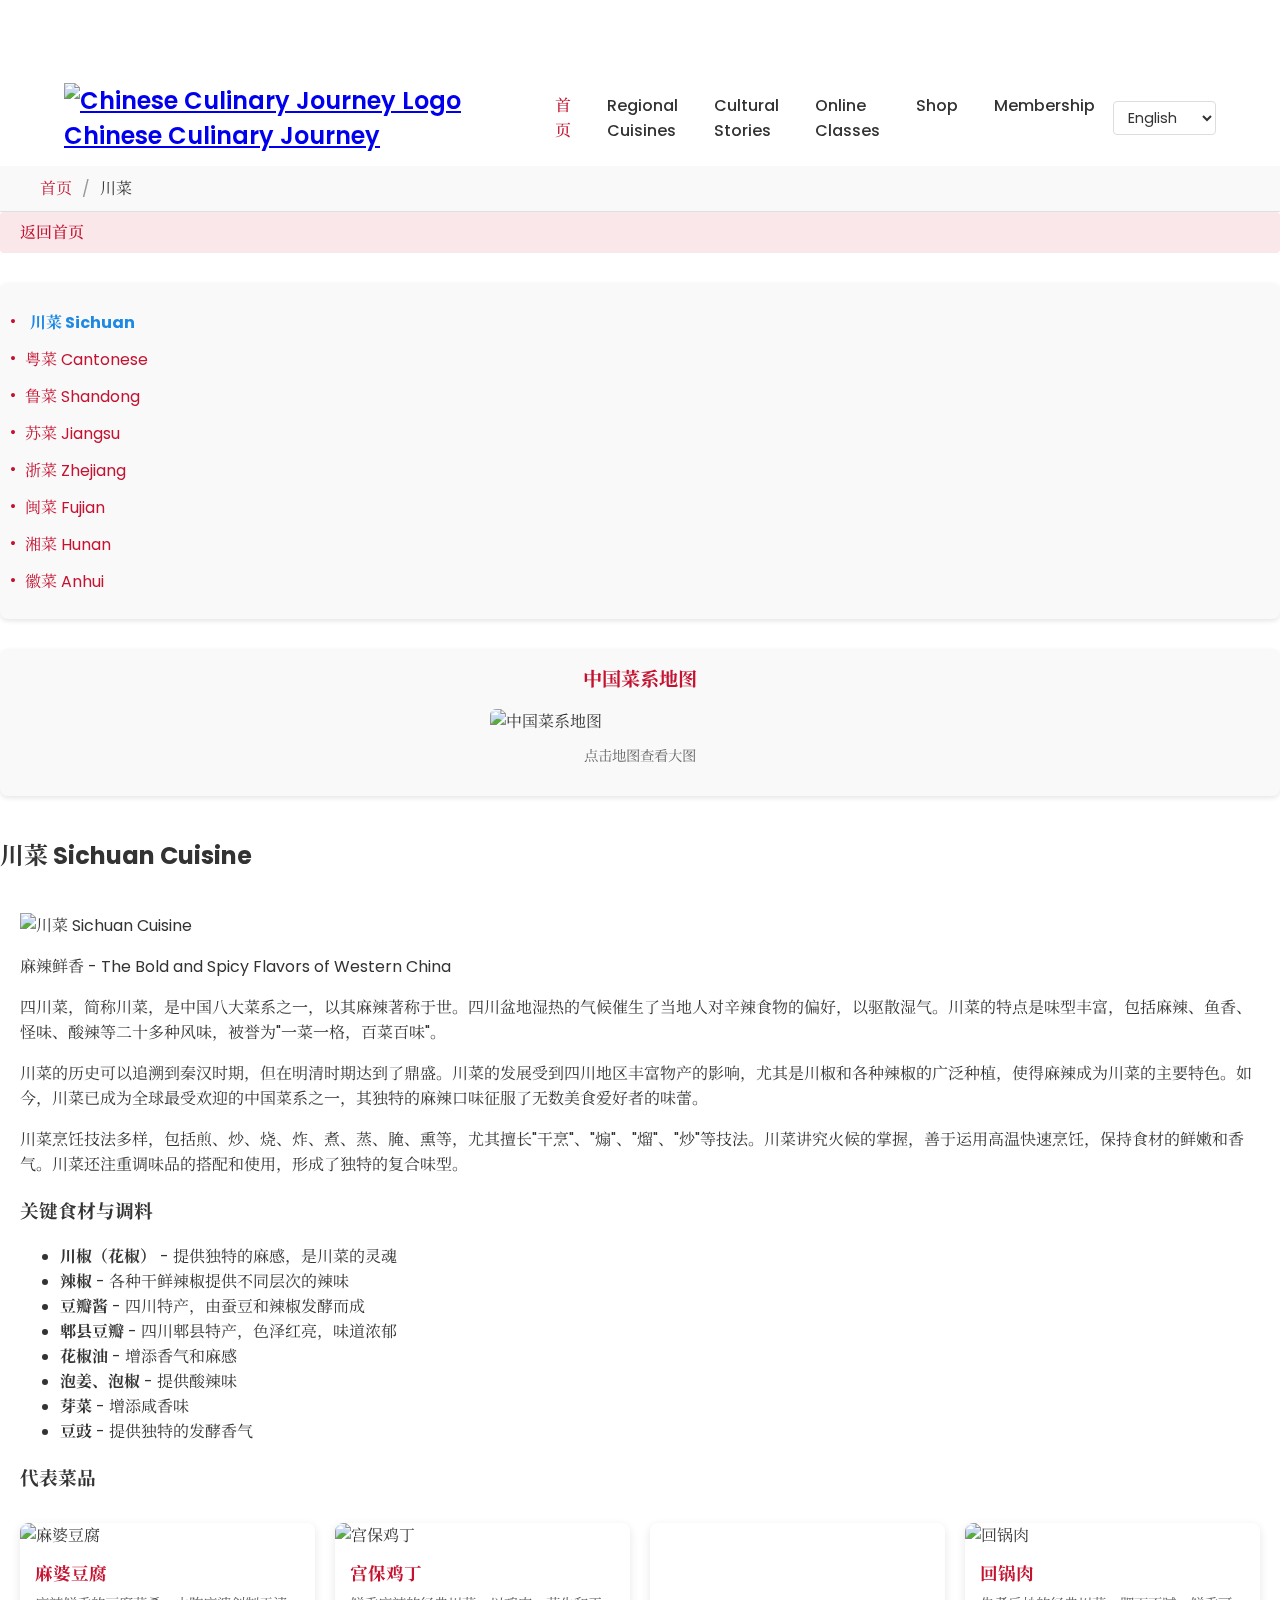
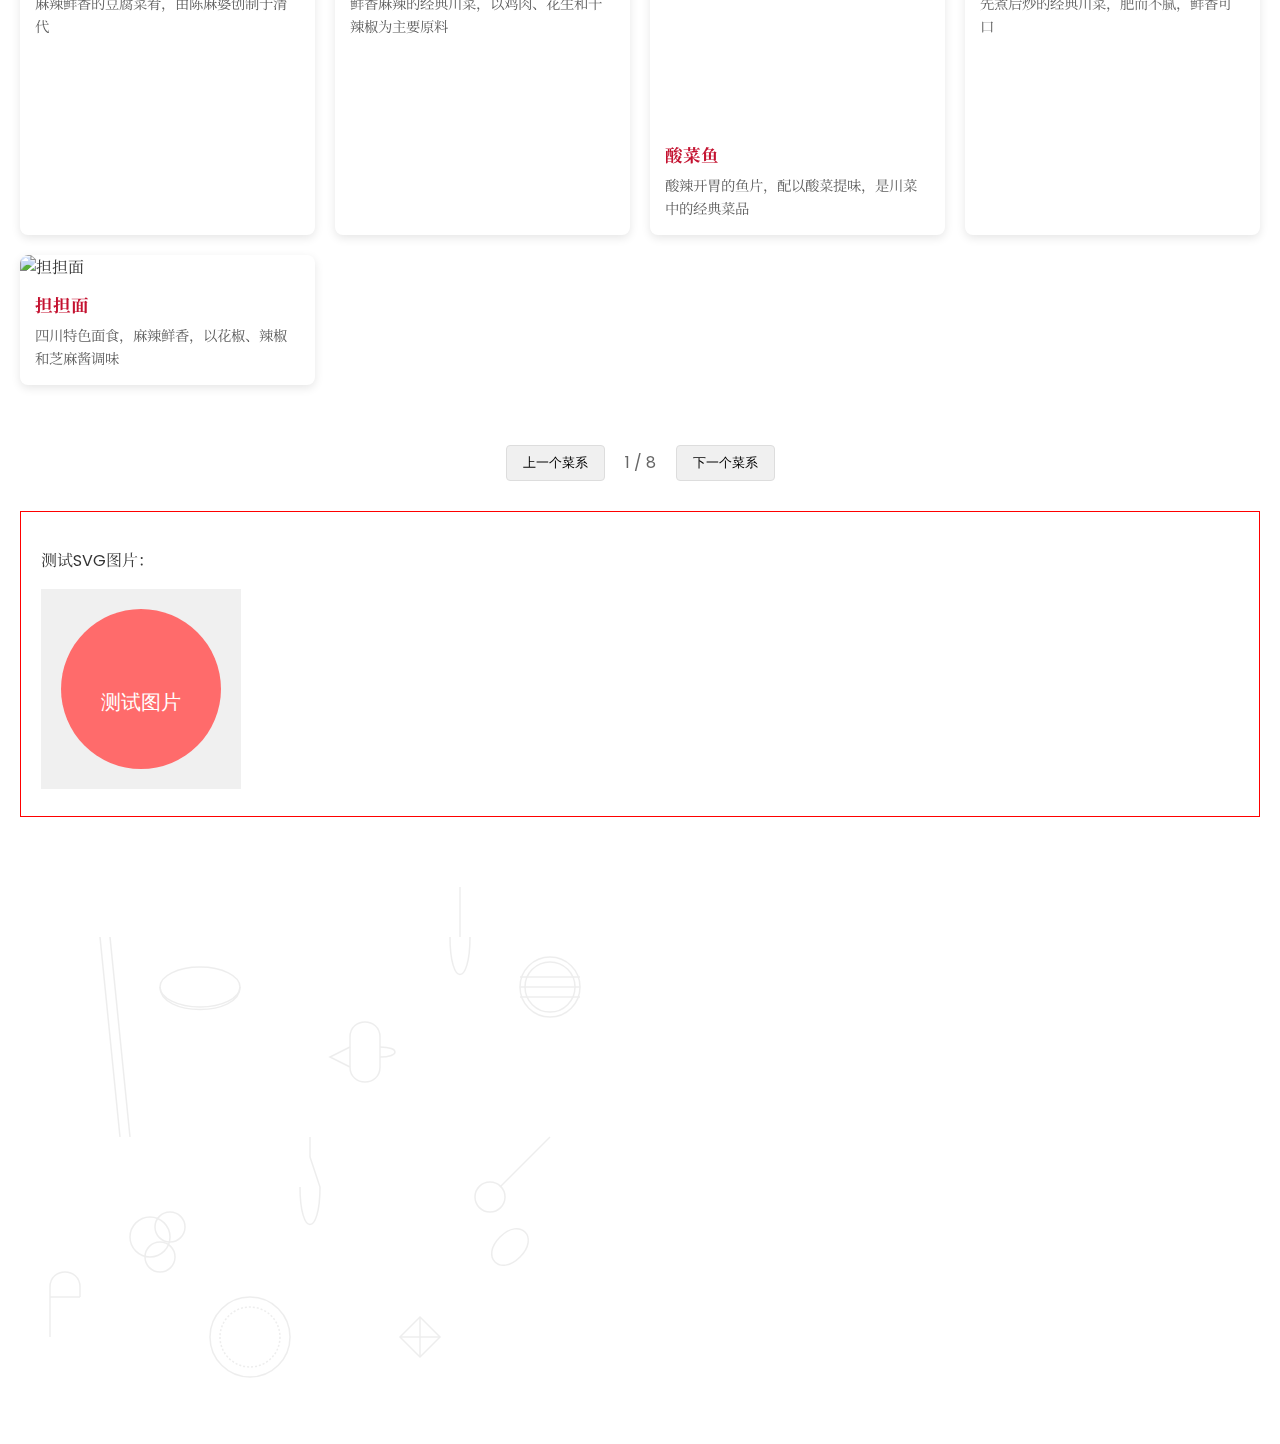
==== regional-cuisines.html @ 02989001 "Add files via upload" ====
<!DOCTYPE html>
<html lang="en">
<head>
    <meta charset="UTF-8">
    <meta name="viewport" content="width=device-width, initial-scale=1.0">
    <title>Regional Cuisines - Chinese Culinary Journey</title>
    <link rel="stylesheet" href="styles.css">
    <!-- 添加字体 -->
    <link href="https://fonts.googleapis.com/css2?family=Noto+Serif+SC&family=Poppins:wght@300;400;600&display=swap" rel="stylesheet">
    <link rel="stylesheet" href="https://cdn.jsdelivr.net/npm/@fancyapps/ui@5.0/dist/fancybox/fancybox.css"/>
    <style>
        .map-image {
            width: 100%;
            max-width: 300px;
            height: auto;
            display: block;
            margin: 0 auto;
            border-radius: 6px;
        }
    </style>
    <style>
        /* 语言切换相关样式 */
        .translatable {
            transition: opacity 0.3s ease;
        }
        
        .language-selector select {
            padding: 5px 10px;
            border-radius: 4px;
            border: 1px solid #ddd;
            background-color: white;
            font-family: 'Poppins', sans-serif;
        }
        
        /* 语言切换动画 */
        .fade-out {
            opacity: 0;
        }
        
        .fade-in {
            opacity: 1;
        }
    </style>
</head>
<body>
    <div class="cuisine-background"></div>
    <!-- 包含主导航的header -->
    <nav>
        <div class="logo">
            <a href="index.html">
                <img src="images/logo.png" alt="Chinese Culinary Journey Logo">
                <span>Chinese Culinary Journey</span>
            </a>
        </div>
        <ul class="main-nav">
            <li><a href="index.html" class="home-link">首页</a></li>
            <li><a href="#regional-cuisines">Regional Cuisines</a></li>
            <li><a href="#cultural-stories">Cultural Stories</a></li>
            <li><a href="#cooking-classes">Online Classes</a></li>
            <li><a href="#shop">Shop</a></li>
            <li><a href="#membership">Membership</a></li>
        </ul>
        <div class="language-selector">
            <select id="language-select" onchange="changeLanguage(this.value)">
                <option value="en">English</option>
                <option value="zh">中文</option>
                <option value="ja">日本語</option>
                <option value="fr">Français</option>
            </select>
        </div>
    </nav>
    
    <div class="breadcrumbs">
        <div class="container">
            <ul>
                <li><a href="index.html">首页</a></li>
                <li><span id="current-cuisine">川菜</span></li>
            </ul>
        </div>
    </div>
    
    <div class="cuisine-page-container">
        <aside class="cuisine-sidebar">
            <div class="back-to-home">
                <a href="index.html" class="back-button">
                    <i class="fas fa-arrow-left"></i> 返回首页
                </a>
            </div>
            <div class="cuisine-list">
                <ul>
                    <li><a href="#sichuan-cuisine" class="cuisine-link">川菜 Sichuan</a></li>
                    <li><a href="#cantonese-cuisine" class="cuisine-link">粤菜 Cantonese</a></li>
                    <li><a href="#shandong-cuisine" class="cuisine-link">鲁菜 Shandong</a></li>
                    <li><a href="#jiangsu-cuisine" class="cuisine-link">苏菜 Jiangsu</a></li>
                    <li><a href="#zhejiang-cuisine" class="cuisine-link">浙菜 Zhejiang</a></li>
                    <li><a href="#fujian-cuisine" class="cuisine-link">闽菜 Fujian</a></li>
                    <li><a href="#hunan-cuisine" class="cuisine-link">湘菜 Hunan</a></li>
                    <li><a href="#anhui-cuisine" class="cuisine-link">徽菜 Anhui</a></li>
                </ul>
            </div>
            
            <div class="cuisine-map">
                <h4>中国菜系地图</h4>
                <img src="images/china-cuisine-map.png" alt="中国菜系地图" class="map-image" style="cursor: zoom-in;">
                <p>点击地图查看大图</p>
            </div>
        </aside>
        
        <main class="cuisine-content">
            <section id="sichuan-cuisine" class="cuisine-section">
                <h2>川菜 Sichuan Cuisine</h2>
                <div class="cuisine-detail">
                    <div class="cuisine-header">
                        <div class="cuisine-banner">
                            <img src="images/dishes/sichuan/sichuan-banner.jpg" alt="川菜 Sichuan Cuisine" class="cuisine-banner-img">
                        </div>
                        <p class="cuisine-subtitle">麻辣鲜香 - The Bold and Spicy Flavors of Western China</p>
                    </div>
                    
                    <div class="cuisine-description">
                        <p data-lang-zh="四川菜，简称川菜，是中国八大菜系之一，以其麻辣著称于世。四川盆地湿热的气候催生了当地人对辛辣食物的偏好，以驱散湿气。川菜的特点是味型丰富，包括麻辣、鱼香、怪味、酸辣等二十多种风味，被誉为"一菜一格，百菜百味"。" 
                           data-lang-en="Sichuan cuisine, originating from Sichuan Province, is one of China's eight major culinary traditions, renowned worldwide for its spicy and numbing flavors. The humid climate of the Sichuan Basin led locals to prefer spicy foods to dispel dampness. Sichuan cuisine features a rich variety of flavor profiles, including mala (numbing spice), yuxiang (fish-fragrant), guaiwei (strange flavor), and suanla (hot and sour), among over twenty distinct tastes, earning it the reputation of 'one dish, one style; a hundred dishes, a hundred flavors'."
                           class="translatable">
                            四川菜，简称川菜，是中国八大菜系之一，以其麻辣著称于世。四川盆地湿热的气候催生了当地人对辛辣食物的偏好，以驱散湿气。川菜的特点是味型丰富，包括麻辣、鱼香、怪味、酸辣等二十多种风味，被誉为"一菜一格，百菜百味"。
                        </p>
                        
                        <p data-lang-zh="川菜的历史可以追溯到秦汉时期，但在明清时期达到了鼎盛。川菜的发展受到四川地区丰富物产的影响，尤其是川椒和各种辣椒的广泛种植，使得麻辣成为川菜的主要特色。如今，川菜已成为全球最受欢迎的中国菜系之一，其独特的麻辣口味征服了无数美食爱好者的味蕾。" 
                           data-lang-en="The history of Sichuan cuisine can be traced back to the Qin and Han dynasties, but it reached its peak during the Ming and Qing periods. The development of Sichuan cuisine was influenced by the region's abundant resources, especially the widespread cultivation of Sichuan pepper and various chili peppers, which made mala flavor the main characteristic of Sichuan cuisine. Today, Sichuan cuisine has become one of the most popular Chinese cuisines globally, with its unique spicy and numbing flavors conquering the taste buds of countless food enthusiasts."
                           class="translatable">
                            川菜的历史可以追溯到秦汉时期，但在明清时期达到了鼎盛。川菜的发展受到四川地区丰富物产的影响，尤其是川椒和各种辣椒的广泛种植，使得麻辣成为川菜的主要特色。如今，川菜已成为全球最受欢迎的中国菜系之一，其独特的麻辣口味征服了无数美食爱好者的味蕾。
                        </p>
                        
                        <p data-lang-zh="川菜烹饪技法多样，包括煎、炒、烧、炸、煮、蒸、腌、熏等，尤其擅长"干烹"、"煽"、"熘"、"炒"等技法。川菜讲究火候的掌握，善于运用高温快速烹饪，保持食材的鲜嫩和香气。川菜还注重调味品的搭配和使用，形成了独特的复合味型。" 
                           data-lang-en="Sichuan cuisine employs a variety of cooking techniques, including pan-frying, stir-frying, braising, deep-frying, boiling, steaming, pickling, and smoking, with particular expertise in 'dry-frying', 'quick-frying', 'flash-frying', and 'stir-frying'. Sichuan chefs emphasize precise control of cooking temperature and time, often using high heat for quick cooking to preserve the tenderness and aroma of ingredients. Sichuan cuisine also pays great attention to the combination and use of seasonings, creating unique compound flavors."
                           class="translatable">
                            川菜烹饪技法多样，包括煎、炒、烧、炸、煮、蒸、腌、熏等，尤其擅长"干烹"、"煽"、"熘"、"炒"等技法。川菜讲究火候的掌握，善于运用高温快速烹饪，保持食材的鲜嫩和香气。川菜还注重调味品的搭配和使用，形成了独特的复合味型。
                        </p>
                    </div>
                    
                    <div class="key-ingredients">
                        <h3 data-lang-zh="关键食材与调料" data-lang-en="Key Ingredients and Seasonings" class="translatable">关键食材与调料</h3>
                        <ul>
                            <li><strong>川椒（花椒）</strong> - <span data-lang-zh="提供独特的麻感，是川菜的灵魂" data-lang-en="Provides the unique numbing sensation, the soul of Sichuan cuisine" class="translatable">提供独特的麻感，是川菜的灵魂</span></li>
                            <li><strong>辣椒</strong> - <span data-lang-zh="各种干鲜辣椒提供不同层次的辣味" data-lang-en="Various dried and fresh chilies provide different levels of spiciness" class="translatable">各种干鲜辣椒提供不同层次的辣味</span></li>
                            <li><strong>豆瓣酱</strong> - <span data-lang-zh="四川特产，由蚕豆和辣椒发酵而成" data-lang-en="Sichuan specialty, fermented from broad beans and chilies" class="translatable">四川特产，由蚕豆和辣椒发酵而成</span></li>
                            <li><strong>郫县豆瓣</strong> - <span data-lang-zh="四川郫县特产，色泽红亮，味道浓郁" data-lang-en="Specialty from Pixian County in Sichuan, bright red in color with rich flavor" class="translatable">四川郫县特产，色泽红亮，味道浓郁</span></li>
                            <li><strong>花椒油</strong> - <span data-lang-zh="增添香气和麻感" data-lang-en="Adds aroma and numbing sensation" class="translatable">增添香气和麻感</span></li>
                            <li><strong>泡姜、泡椒</strong> - <span data-lang-zh="提供酸辣味" data-lang-en="Provides sour and spicy flavors" class="translatable">提供酸辣味</span></li>
                            <li><strong>芽菜</strong> - <span data-lang-zh="增添咸香味" data-lang-en="Adds salty and aromatic flavors" class="translatable">增添咸香味</span></li>
                            <li><strong>豆豉</strong> - <span data-lang-zh="提供独特的发酵香气" data-lang-en="Provides unique fermented aroma" class="translatable">提供独特的发酵香气</span></li>
                        </ul>
                    </div>
                    
                    <div class="signature-dishes">
                        <h3>代表菜品</h3>
                        <div class="dish-cards">
                            <div class="dish-card">
                                <img data-src="images/dishes/sichuan/mapo-tofu.png" alt="麻婆豆腐" class="lazy">
                                <h4>麻婆豆腐</h4>
                                <p>麻辣鲜香的豆腐菜肴，由陈麻婆创制于清代</p>
                            </div>
                            <div class="dish-card">
                                <img data-src="images/dishes/sichuan/kung-pao-chicken.png" alt="宫保鸡丁" class="lazy">
                                <h4>宫保鸡丁</h4>
                                <p>鲜香麻辣的经典川菜，以鸡肉、花生和干辣椒为主要原料</p>
                            </div>
                            <div class="dish-card">
                                <img data-src="images/dishes/sichuan/sour-cabbage-fish.png" 
                                     src="[data-uri]" 
                                     alt="酸菜鱼" 
                                     class="lazy"
                                     onerror="this.src='images/logo.png'; this.onerror=null;">
                                <h4>酸菜鱼</h4>
                                <p>酸辣开胃的鱼片，配以酸菜提味，是川菜中的经典菜品</p>
                            </div>
                            <div class="dish-card">
                                <img data-src="images/dishes/sichuan/twice-cooked-pork.png" alt="回锅肉" class="lazy">
                                <h4>回锅肉</h4>
                                <p>先煮后炒的经典川菜，肥而不腻，鲜香可口</p>
                            </div>
                            <div class="dish-card">
                                <img data-src="images/dishes/sichuan/dan-dan-noodles.png" alt="担担面" class="lazy">
                                <h4>担担面</h4>
                                <p>四川特色面食，麻辣鲜香，以花椒、辣椒和芝麻酱调味</p>
                            </div>
                        </div>
                    </div>
                </div>
            </section>
            
            <section id="cantonese-cuisine" class="cuisine-section">
                <h2>粤菜 Cantonese Cuisine</h2>
                <div class="cuisine-detail">
                    <div class="cuisine-header">
                        <div class="cuisine-banner">
                            <img src="images/dishes/cantonese/cantonese-banner.jpg" alt="粤菜 Cantonese Cuisine" class="cuisine-banner-img">
                        </div>
                        <p class="cuisine-subtitle" data-lang-zh="鲜香清淡 - 中国南部的精致烹饪艺术" data-lang-en="The Delicate and Fresh Flavors of Southern China" class="translatable">鲜香清淡 - 中国南部的精致烹饪艺术</p>
                    </div>
                    
                    <div class="cuisine-description">
                        <p data-lang-zh="粤菜，源于广东省，是中国八大菜系之一，以其鲜美、清淡、嫩滑的特点著称。粤菜注重保持食材的原汁原味，烹调方法多样，尤其擅长炒、炖、蒸等技法。粤菜讲究"色、香、味、形"的和谐统一，追求食材的新鲜度和烹饪的精细度。" 
                           data-lang-en="Cantonese cuisine, originating from Guangdong Province, is one of China's eight major culinary traditions, renowned for its fresh, light, and tender characteristics. Cantonese cuisine emphasizes preserving the natural flavors of ingredients, employing a variety of cooking methods, particularly excelling in stir-frying, stewing, and steaming. Cantonese cuisine pays attention to the harmonious unity of 'color, aroma, taste, and presentation', pursuing the freshness of ingredients and the delicacy of cooking."
                           class="translatable">
                            粤菜，源于广东省，是中国八大菜系之一，以其鲜美、清淡、嫩滑的特点著称。粤菜注重保持食材的原汁原味，烹调方法多样，尤其擅长炒、炖、蒸等技法。粤菜讲究"色、香、味、形"的和谐统一，追求食材的新鲜度和烹饪的精细度。
                        </p>
                        
                        <p data-lang-zh="粤菜的历史可以追溯到唐宋时期，但在明清时期得到了迅速发展。广东地区靠近海洋，物产丰富，气候温暖湿润，这些条件为粤菜的发展提供了得天独厚的优势。粤菜的发展还受到了西方烹饪技巧的影响，形成了独特的融合风格。" 
                           data-lang-en="The history of Cantonese cuisine can be traced back to the Tang and Song dynasties, but it developed rapidly during the Ming and Qing periods. Guangdong region's proximity to the ocean, abundant resources, and warm humid climate provided unique advantages for the development of Cantonese cuisine. The development of Cantonese cuisine was also influenced by Western cooking techniques, forming a unique fusion style."
                           class="translatable">
                            粤菜的历史可以追溯到唐宋时期，但在明清时期得到了迅速发展。广东地区靠近海洋，物产丰富，气候温暖湿润，这些条件为粤菜的发展提供了得天独厚的优势。粤菜的发展还受到了西方烹饪技巧的影响，形成了独特的融合风格。
                        </p>
                        
                        <p data-lang-zh="粤菜以其广泛的食材选择而闻名，有"食在广州"的说法。粤菜厨师善于运用各种海鲜、家禽、野味和蔬菜，创造出丰富多样的菜肴。粤菜的调味相对清淡，注重突出食材本身的味道，常用的调味品包括姜、蒜、葱、酱油、蚝油等。粤菜还包括了早茶文化，点心种类繁多，是粤菜的重要组成部分。" 
                           data-lang-en="Cantonese cuisine is known for its wide selection of ingredients, with the saying 'Eat in Guangzhou'. Cantonese chefs are skilled at using various seafood, poultry, game, and vegetables to create a rich variety of dishes. The seasoning of Cantonese cuisine is relatively light, focusing on highlighting the natural flavors of the ingredients, with commonly used seasonings including ginger, garlic, scallion, soy sauce, and oyster sauce. Cantonese cuisine also includes the morning tea culture, with a wide variety of dim sum, which is an important component of Cantonese cuisine."
                           class="translatable">
                            粤菜以其广泛的食材选择而闻名，有"食在广州"的说法。粤菜厨师善于运用各种海鲜、家禽、野味和蔬菜，创造出丰富多样的菜肴。粤菜的调味相对清淡，注重突出食材本身的味道，常用的调味品包括姜、蒜、葱、酱油、蚝油等。粤菜还包括了早茶文化，点心种类繁多，是粤菜的重要组成部分。
                        </p>
                    </div>
                    
                    <div class="key-ingredients">
                        <h3 data-lang-zh="关键食材与调料" data-lang-en="Key Ingredients and Seasonings" class="translatable">关键食材与调料</h3>
                        <ul>
                            <li><strong>蚝油</strong> - <span data-lang-zh="粤菜的灵魂调味品，增添鲜美和光泽" data-lang-en="The soul seasoning of Cantonese cuisine, adding umami and gloss" class="translatable">粤菜的灵魂调味品，增添鲜美和光泽</span></li>
                            <li><strong>姜、蒜、葱</strong> - <span data-lang-zh="提供基础香气，去除腥味" data-lang-en="Providing basic aroma, removing fishy smells" class="translatable">提供基础香气，去除腥味</span></li>
                            <li><strong>沙姜</strong> - <span data-lang-zh="特殊香料，常用于腌制和调味" data-lang-en="Special spice, often used for marinating and seasoning" class="translatable">特殊香料，常用于腌制和调味</span></li>
                            <li><strong>陈皮</strong> - <span data-lang-zh="干橘皮，增添特殊香气" data-lang-en="Dried tangerine peel, adding special aroma" class="translatable">干橘皮，增添特殊香气</span></li>
                            <li><strong>豆豉</strong> - <span data-lang-zh="发酵黑豆，增添复杂风味" data-lang-en="Fermented black beans, adding complex flavors" class="translatable">发酵黑豆，增添复杂风味</span></li>
                            <li><strong>米酒</strong> - <span data-lang-zh="增添香气，去除腥味" data-lang-en="Adding aroma, removing fishy smells" class="translatable">增添香气，去除腥味</span></li>
                            <li><strong>芝麻油</strong> - <span data-lang-zh="增添香气和风味" data-lang-en="Adding aroma and flavor" class="translatable">增添香气和风味</span></li>
                            <li><strong>五香粉</strong> - <span data-lang-zh="混合香料，用于腌制和调味" data-lang-en="Mixed spices, used for marinating and seasoning" class="translatable">混合香料，用于腌制和调味</span></li>
                        </ul>
                    </div>
                    
                    <div class="signature-dishes">
                        <h3 data-lang-zh="代表菜品" data-lang-en="Signature Dishes" class="translatable">代表菜品</h3>
                        <div class="dish-cards">
                            <div class="dish-card">
                                <img data-src="images/dishes/cantonese/char-siu.png" alt="叉烧" class="lazy">
                                <h4 data-lang-zh="叉烧" data-lang-en="Char Siu" class="translatable">叉烧</h4>
                                <p data-lang-zh="甜香可口的烤猪肉" data-lang-en="Sweet and savory roasted pork" class="translatable">甜香可口的烤猪肉</p>
                            </div>
                            <div class="dish-card">
                                <img data-src="images/dishes/cantonese/claypot-rice.png" alt="煲仔饭" class="lazy">
                                <h4 data-lang-zh="煲仔饭" data-lang-en="Claypot Rice" class="translatable">煲仔饭</h4>
                                <p data-lang-zh="锅巴香脆，米饭鲜香的传统美食" data-lang-en="Traditional dish with crispy rice crust and savory toppings" class="translatable">锅巴香脆，米饭鲜香的传统美食</p>
                            </div>
                            <div class="dish-card">
                                <img data-src="images/dishes/cantonese/dim-sum.png" alt="点心" class="lazy">
                                <h4 data-lang-zh="点心" data-lang-en="Dim Sum" class="translatable">点心</h4>
                                <p data-lang-zh="各式小巧精致的蒸煮食品" data-lang-en="Various small, delicate steamed or fried dishes" class="translatable">各式小巧精致的蒸煮食品</p>
                            </div>
                            <div class="dish-card">
                                <img data-src="images/dishes/cantonese/steamed-fish.png" alt="清蒸鱼" class="lazy">
                                <h4 data-lang-zh="清蒸鱼" data-lang-en="Steamed Fish" class="translatable">清蒸鱼</h4>
                                <p data-lang-zh="保留鱼肉鲜美的经典蒸菜" data-lang-en="Classic steamed dish that preserves the freshness of fish" class="translatable">保留鱼肉鲜美的经典蒸菜</p>
                            </div>
                            <div class="dish-card">
                                <img data-src="images/dishes/cantonese/white-cut-chicken.png" alt="白切鸡" class="lazy">
                                <h4 data-lang-zh="白切鸡" data-lang-en="White Cut Chicken" class="translatable">白切鸡</h4>
                                <p data-lang-zh="鲜嫩多汁的传统鸡肉料理" data-lang-en="Tender and juicy traditional poached chicken" class="translatable">鲜嫩多汁的传统鸡肉料理</p>
                            </div>
                        </div>
                    </div>
                </div>
            </section>
            
            <section id="shandong-cuisine" class="cuisine-section">
                <h2>鲁菜 Shandong Cuisine</h2>
                <div class="cuisine-detail">
                    <div class="cuisine-header">
                        <div class="cuisine-banner">
                            <img src="images/dishes/shandong/shandong-banner.jpg" alt="鲁菜 Shandong Cuisine" class="cuisine-banner-img">
                        </div>
                        <p class="cuisine-subtitle" data-lang-zh="咸鲜醇厚 - 中国北方的浓郁风味" data-lang-en="The Hearty and Savory Flavors of Northern China" class="translatable">咸鲜醇厚 - 中国北方的浓郁风味</p>
                    </div>
                    
                    <div class="cuisine-description">
                        <p data-lang-zh="鲁菜，源于山东省，是中国八大菜系之一，也是北方菜系的代表。鲁菜以其咸鲜醇厚、突出主料、讲究火候的特点著称。鲁菜的烹调方法多样，尤其擅长爆、炒、烧、炸等技法，注重刀工和火候的掌握，追求菜品的色香味形俱佳。" 
                           data-lang-en="Shandong cuisine, originating from Shandong Province, is one of China's eight major culinary traditions and a representative of northern Chinese cuisine. Shandong cuisine is known for its salty, fresh, and rich flavors, emphasis on main ingredients, and attention to cooking temperature. Shandong cuisine employs a variety of cooking methods, particularly excelling in quick-frying, stir-frying, braising, and deep-frying, paying attention to knife skills and control of cooking temperature, pursuing excellence in color, aroma, taste, and presentation of dishes."
                           class="translatable">
                            鲁菜，源于山东省，是中国八大菜系之一，也是北方菜系的代表。鲁菜以其咸鲜醇厚、突出主料、讲究火候的特点著称。鲁菜的烹调方法多样，尤其擅长爆、炒、烧、炸等技法，注重刀工和火候的掌握，追求菜品的色香味形俱佳。
                        </p>
                        
                        <p data-lang-zh="鲁菜的历史悠久，可以追溯到春秋战国时期。山东地处黄河下游，物产丰富，尤其是海鲜和农产品，为鲁菜的发展提供了丰富的食材基础。鲁菜的发展还受到了宫廷菜的影响，形成了精细讲究的烹饪风格。" 
                           data-lang-en="Shandong cuisine has a long history, dating back to the Spring and Autumn and Warring States periods. Located in the lower reaches of the Yellow River, Shandong is rich in resources, especially seafood and agricultural products, providing a rich ingredient base for the development of Shandong cuisine. The development of Shandong cuisine was also influenced by imperial court cuisine, forming a refined and meticulous cooking style."
                           class="translatable">
                            鲁菜的历史悠久，可以追溯到春秋战国时期。山东地处黄河下游，物产丰富，尤其是海鲜和农产品，为鲁菜的发展提供了丰富的食材基础。鲁菜的发展还受到了宫廷菜的影响，形成了精细讲究的烹饪风格。
                        </p>
                        
                        <p data-lang-zh="鲁菜主要分为济南菜和胶东菜两大流派。济南菜注重清香、鲜嫩，多用葱姜蒜调味；胶东菜则以海鲜为主，注重鲜美醇厚。鲁菜的代表技法包括爆、炒、烧、炸、烹、炖等，尤其擅长大块肉类的烹饪和海鲜的处理。鲁菜对中国其他菜系有深远影响，被誉为"中国菜的源头"。" 
                           data-lang-en="Shandong cuisine is mainly divided into two major schools: Jinan cuisine and Jiaodong cuisine. Jinan cuisine emphasizes fresh aroma and tenderness, often using scallion, ginger, and garlic for seasoning; Jiaodong cuisine focuses on seafood, emphasizing freshness and richness. Representative techniques of Shandong cuisine include quick-frying, stir-frying, braising, deep-frying, pan-frying, and stewing, particularly excelling in cooking large pieces of meat and handling seafood. Shandong cuisine has had a profound influence on other Chinese cuisines and is known as 'the source of Chinese cuisine'."
                           class="translatable">
                            鲁菜主要分为济南菜和胶东菜两大流派。济南菜注重清香、鲜嫩，多用葱姜蒜调味；胶东菜则以海鲜为主，注重鲜美醇厚。鲁菜的代表技法包括爆、炒、烧、炸、烹、炖等，尤其擅长大块肉类的烹饪和海鲜的处理。鲁菜对中国其他菜系有深远影响，被誉为"中国菜的源头"。
                        </p>
                    </div>
                    
                    <div class="key-ingredients">
                        <h3 data-lang-zh="关键食材与调料" data-lang-en="Key Ingredients and Seasonings" class="translatable">关键食材与调料</h3>
                        <ul>
                            <li><strong>葱</strong> - <span data-lang-zh="山东大葱，鲁菜的灵魂调味品" data-lang-en="Shandong scallion, the soul seasoning of Shandong cuisine" class="translatable">山东大葱，鲁菜的灵魂调味品</span></li>
                            <li><strong>姜、蒜</strong> - <span data-lang-zh="提供基础香气，增添风味" data-lang-en="Providing basic aroma, adding flavor" class="translatable">提供基础香气，增添风味</span></li>
                            <li><strong>海鲜</strong> - <span data-lang-zh="胶东菜的主要食材，如海参、鲍鱼等" data-lang-en="Main ingredients of Jiaodong cuisine, such as sea cucumber, abalone, etc." class="translatable">胶东菜的主要食材，如海参、鲍鱼等</span></li>
                            <li><strong>花椒</strong> - <span data-lang-zh="增添香气和微麻感" data-lang-en="Adding aroma and mild numbing sensation" class="translatable">增添香气和微麻感</span></li>
                            <li><strong>酱油</strong> - <span data-lang-zh="提供咸味和色泽" data-lang-en="Providing saltiness and color" class="translatable">提供咸味和色泽</span></li>
                            <li><strong>料酒</strong> - <span data-lang-zh="去腥增香" data-lang-en="Removing fishy smells and adding aroma" class="translatable">去腥增香</span></li>
                            <li><strong>香菜</strong> - <span data-lang-zh="常用于点缀和增添香气" data-lang-en="Often used for garnishing and adding aroma" class="translatable">常用于点缀和增添香气</span></li>
                            <li><strong>淀粉</strong> - <span data-lang-zh="用于勾芡和裹粉" data-lang-en="Used for thickening and coating" class="translatable">用于勾芡和裹粉</span></li>
                        </ul>
                    </div>
                    
                    <div class="signature-dishes">
                        <h3 data-lang-zh="代表菜品" data-lang-en="Signature Dishes" class="translatable">代表菜品</h3>
                        <div class="dish-cards">
                            <div class="dish-card">
                                <img data-src="images/dishes/shandong/sweet-and-sour-carp.png" alt="糖醋鲤鱼" class="lazy">
                                <h4 data-lang-zh="糖醋鲤鱼" data-lang-en="Sweet and Sour Carp" class="translatable">糖醋鲤鱼</h4>
                                <p data-lang-zh="外酥里嫩，酸甜可口的传统鱼菜" data-lang-en="Traditional fish dish with crispy exterior and tender interior in sweet and sour sauce" class="translatable">外酥里嫩，酸甜可口的传统鱼菜</p>
                            </div>
                            <div class="dish-card">
                                <img data-src="images/dishes/shandong/braised-sea-cucumber.png" alt="葱烧海参" class="lazy">
                                <h4 data-lang-zh="葱烧海参" data-lang-en="Braised Sea Cucumber with Scallions" class="translatable">葱烧海参</h4>
                                <p data-lang-zh="鲜美滋补的海鲜名菜" data-lang-en="Nutritious and delicious seafood delicacy" class="translatable">鲜美滋补的海鲜名菜</p>
                            </div>
                            <div class="dish-card">
                                <img data-src="images/dishes/shandong/dezhou-chicken.png" alt="德州扒鸡" class="lazy">
                                <h4 data-lang-zh="德州扒鸡" data-lang-en="Dezhou Braised Chicken" class="translatable">德州扒鸡</h4>
                                <p data-lang-zh="色泽红亮，肉质鲜嫩的传统名菜" data-lang-en="Traditional dish with bright red color and tender meat" class="translatable">色泽红亮，肉质鲜嫩的传统名菜</p>
                            </div>
                            <div class="dish-card">
                                <img data-src="images/dishes/shandong/nine-turn-large-intestine.png" alt="九转大肠" class="lazy">
                                <h4 data-lang-zh="九转大肠" data-lang-en="Nine-Turn Intestine" class="translatable">九转大肠</h4>
                                <p data-lang-zh="酸甜咸香，口感丰富的特色菜" data-lang-en="Specialty dish with sweet, sour, and savory flavors and rich texture" class="translatable">酸甜咸香，口感丰富的特色菜</p>
                            </div>
                            <div class="dish-card">
                                <img data-src="images/dishes/shandong/stir-fried-scallops.png" alt="葱爆海蛤片" class="lazy">
                                <h4 data-lang-zh="葱爆海蛤片" data-lang-en="Stir-Fried Clams with Scallions" class="translatable">葱爆海蛤片</h4>
                                <p data-lang-zh="鲜嫩爽口的海鲜快炒" data-lang-en="Fresh and tender seafood stir-fry" class="translatable">鲜嫩爽口的海鲜快炒</p>
                            </div>
                        </div>
                    </div>
                </div>
            </section>
            
            <section id="jiangsu-cuisine" class="cuisine-section">
                <h2>苏菜 Jiangsu Cuisine</h2>
                <div class="cuisine-detail">
                    <div class="cuisine-header">
                        <div class="cuisine-banner">
                            <img src="images/dishes/jiangsu/jiangsu-banner.jpg" alt="苏菜 Jiangsu Cuisine" class="cuisine-banner-img">
                        </div>
                        <p class="cuisine-subtitle" data-lang-zh="精致平和 - 中国东部的精细烹饪技艺" data-lang-en="The Refined and Elegant Flavors of Eastern China" class="translatable">精致平和 - 中国东部的精细烹饪技艺</p>
                    </div>
                    
                    <div class="cuisine-description">
                        <p data-lang-zh="苏菜，源于江苏省，是中国八大菜系之一，以其精细的刀工、精致的摆盘和平和的口味著称。苏菜注重食材的选择和处理，烹调方法多样，尤其擅长炖、焖、炒、蒸等技法。苏菜讲究'刀工精细、火候适中、调味清淡'，追求菜品的色、香、味、形、器的和谐统一。" 
                           data-lang-en="Jiangsu cuisine, originating from Jiangsu Province, is one of China's eight major culinary traditions, known for its refined knife skills, elegant presentation, and balanced flavors. Jiangsu cuisine emphasizes the selection and processing of ingredients, employing a variety of cooking methods, particularly excelling in stewing, braising, stir-frying, and steaming. Jiangsu cuisine pays attention to 'refined knife skills, appropriate cooking temperature, and light seasoning', pursuing the harmonious unity of color, aroma, taste, presentation, and utensils of dishes."
                           class="translatable">
                            苏菜，源于江苏省，是中国八大菜系之一，以其精细的刀工、精致的摆盘和平和的口味著称。苏菜注重食材的选择和处理，烹调方法多样，尤其擅长炖、焖、炒、蒸等技法。苏菜讲究'刀工精细、火候适中、调味清淡'，追求菜品的色、香、味、形、器的和谐统一。
                        </p>
                        
                        <p data-lang-zh="苏菜的历史可以追溯到春秋战国时期，但在明清时期得到了迅速发展。江苏地区水网密布，物产丰富，尤其是河鲜和农产品，为苏菜的发展提供了丰富的食材基础。苏菜的发展还受到了宫廷菜肴和文人雅士的影响，形成了精致典雅的烹饪风格。" 
                           data-lang-en="The history of Jiangsu cuisine can be traced back to the Spring and Autumn and Warring States periods, but it developed rapidly during the Ming and Qing periods. Jiangsu region is crisscrossed with waterways and rich in resources, especially river fish and agricultural products, providing a rich ingredient base for the development of Jiangsu cuisine. The development of Jiangsu cuisine was also influenced by imperial court cuisine and literati, forming a refined and elegant cooking style."
                           class="translatable">
                            苏菜的历史可以追溯到春秋战国时期，但在明清时期得到了迅速发展。江苏地区水网密布，物产丰富，尤其是河鲜和农产品，为苏菜的发展提供了丰富的食材基础。苏菜的发展还受到了宫廷菜肴和文人雅士的影响，形成了精致典雅的烹饪风格。
                        </p>
                        
                        <p data-lang-zh="苏菜主要分为三大流派：淮扬菜、苏锡菜和金陵菜。淮扬菜注重本味，清鲜爽口；苏锡菜注重甜味，口味醇厚；金陵菜注重咸鲜，口味较重。苏菜的代表技法包括炖、焖、炒、蒸等，尤其擅长烹制河鲜和精细的刀工。苏菜以其精致的风格和平衡的口味，在中国烹饪史上占有重要地位。" 
                           data-lang-en="Jiangsu cuisine is mainly divided into three major schools: Huaiyang cuisine, Su-Xi cuisine, and Jinling cuisine. Huaiyang cuisine emphasizes natural flavors, with fresh and light taste; Su-Xi cuisine emphasizes sweetness, with a rich taste; Jinling cuisine emphasizes saltiness and freshness, with a stronger taste. Representative techniques of Jiangsu cuisine include stewing, braising, stir-frying, and steaming, particularly excelling in cooking river fish and refined knife skills. With its refined style and balanced flavors, Jiangsu cuisine occupies an important position in Chinese culinary history."
                           class="translatable">
                            苏菜主要分为三大流派：淮扬菜、苏锡菜和金陵菜。淮扬菜注重本味，清鲜爽口；苏锡菜注重甜味，口味醇厚；金陵菜注重咸鲜，口味较重。苏菜的代表技法包括炖、焖、炒、蒸等，尤其擅长烹制河鲜和精细的刀工。苏菜以其精致的风格和平衡的口味，在中国烹饪史上占有重要地位。
                        </p>
                    </div>
                    
                    <div class="key-ingredients">
                        <h3 data-lang-zh="关键食材与调料" data-lang-en="Key Ingredients and Seasonings" class="translatable">关键食材与调料</h3>
                        <ul>
                            <li><strong>河鲜</strong> - <span data-lang-zh="江苏水网密布，河鲜是苏菜的重要食材" data-lang-en="Jiangsu is crisscrossed with waterways, making river fish important ingredients in Jiangsu cuisine" class="translatable">江苏水网密布，河鲜是苏菜的重要食材</span></li>
                            <li><strong>糖</strong> - <span data-lang-zh="苏锡菜常用，提供甜味" data-lang-en="Commonly used in Su-Xi cuisine, providing sweetness" class="translatable">苏锡菜常用，提供甜味</span></li>
                            <li><strong>醋</strong> - <span data-lang-zh="增添酸味，平衡口感" data-lang-en="Adding sourness, balancing taste" class="translatable">增添酸味，平衡口感</span></li>
                            <li><strong>料酒</strong> - <span data-lang-zh="去腥增香" data-lang-en="Removing fishy smells and adding aroma" class="translatable">去腥增香</span></li>
                            <li><strong>姜、蒜</strong> - <span data-lang-zh="提供基础香气" data-lang-en="Providing basic aroma" class="translatable">提供基础香气</span></li>
                            <li><strong>香菜</strong> - <span data-lang-zh="常用于点缀和增添香气" data-lang-en="Often used for garnishing and adding aroma" class="translatable">常用于点缀和增添香气</span></li>
                            <li><strong>淀粉</strong> - <span data-lang-zh="用于勾芡和增加口感" data-lang-en="Used for thickening and enhancing texture" class="translatable">用于勾芡和增加口感</span></li>
                            <li><strong>火腿</strong> - <span data-lang-zh="增添鲜味和香气" data-lang-en="Adding umami and aroma" class="translatable">增添鲜味和香气</span></li>
                        </ul>
                    </div>
                    
                    <div class="signature-dishes">
                        <h3 data-lang-zh="代表菜品" data-lang-en="Signature Dishes" class="translatable">代表菜品</h3>
                        <div class="dish-cards">
                            <div class="dish-card">
                                <img data-src="images/dishes/jiangsu/crab-meat-pork-balls.png" alt="蟹粉狮子头" class="lazy">
                                <h4 data-lang-zh="蟹粉狮子头" data-lang-en="Crab Meat Pork Balls" class="translatable">蟹粉狮子头</h4>
                                <p data-lang-zh="加入蟹黄的大型肉丸" data-lang-en="Large pork meatballs with crab roe" class="translatable">加入蟹黄的大型肉丸</p>
                            </div>
                            <div class="dish-card">
                                <img data-src="images/dishes/jiangsu/crystal-pork.png" alt="水晶肴肉" class="lazy">
                                <h4 data-lang-zh="水晶肴肉" data-lang-en="Crystal Pork Terrine" class="translatable">水晶肴肉</h4>
                                <p data-lang-zh="晶莹剔透的猪肉冻" data-lang-en="Translucent pork aspic with a delicate texture" class="translatable">晶莹剔透的猪肉冻</p>
                            </div>
                            <div class="dish-card">
                                <img data-src="images/dishes/jiangsu/dongpo-pork.png" alt="东坡肉" class="lazy">
                                <h4 data-lang-zh="东坡肉" data-lang-en="Dongpo Pork" class="translatable">东坡肉</h4>
                                <p data-lang-zh="肥而不腻，入口即化的红烧猪肉" data-lang-en="Braised pork belly that is fatty but not greasy, melt-in-your-mouth tender" class="translatable">肥而不腻，入口即化的红烧猪肉</p>
                            </div>
                            <div class="dish-card">
                                <img data-src="images/dishes/jiangsu/sweet-and-sour-mandarin-fish.png" alt="松鼠桂鱼" class="lazy">
                                <h4 data-lang-zh="松鼠桂鱼" data-lang-en="Squirrel-Shaped Mandarin Fish" class="translatable">松鼠桂鱼</h4>
                                <p data-lang-zh="外形似松鼠，酸甜可口的鱼料理" data-lang-en="Fish dish shaped like a squirrel with sweet and sour sauce" class="translatable">外形似松鼠，酸甜可口的鱼料理</p>
                            </div>
                            <div class="dish-card">
                                <img data-src="images/dishes/jiangsu/yangzhou-fried-rice.png" alt="扬州炒饭" class="lazy">
                                <h4 data-lang-zh="扬州炒饭" data-lang-en="Yangzhou Fried Rice" class="translatable">扬州炒饭</h4>
                                <p data-lang-zh="色彩缤纷的传统炒饭" data-lang-en="Colorful traditional fried rice with various ingredients" class="translatable">色彩缤纷的传统炒饭</p>
                            </div>
                        </div>
                    </div>
                </div>
            </section>
            
            <section id="zhejiang-cuisine" class="cuisine-section">
                <h2>浙菜 Zhejiang Cuisine</h2>
                <div class="cuisine-detail">
                    <div class="cuisine-header">
                        <div class="cuisine-banner">
                            <img src="images/dishes/zhejiang/zhejiang-banner.jpg" alt="浙菜 Zhejiang Cuisine" class="cuisine-banner-img">
                        </div>
                        <p class="cuisine-subtitle" data-lang-zh="鲜美清淡 - 江南水乡的精致风味" data-lang-en="The Fresh and Delicate Flavors of Jiangnan Watertown" class="translatable">鲜美清淡 - 江南水乡的精致风味</p>
                    </div>
                    
                    <div class="cuisine-description">
                        <p data-lang-zh="浙菜，源于浙江省，是中国八大菜系之一，以其鲜嫩、清爽、本味的特点著称。浙菜注重食材的新鲜度和原汁原味，烹调方法多样，尤其擅长炒、炖、蒸、炸等技法。浙菜讲究'鲜、嫩、脆、爽'，追求菜品的色、香、味、形的和谐统一。" 
                           data-lang-en="Zhejiang cuisine, originating from Zhejiang Province, is one of China's eight major culinary traditions, known for its fresh, tender, and natural flavors. Zhejiang cuisine emphasizes the freshness of ingredients and their original flavors, employing a variety of cooking methods, particularly excelling in stir-frying, stewing, steaming, and deep-frying. Zhejiang cuisine pays attention to 'freshness, tenderness, crispness, and refreshing taste', pursuing the harmonious unity of color, aroma, taste, and presentation of dishes."
                           class="translatable">
                            浙菜，源于浙江省，是中国八大菜系之一，以其鲜嫩、清爽、本味的特点著称。浙菜注重食材的新鲜度和原汁原味，烹调方法多样，尤其擅长炒、炖、蒸、炸等技法。浙菜讲究'鲜、嫩、脆、爽'，追求菜品的色、香、味、形的和谐统一。
                        </p>
                        
                        <p data-lang-zh="浙菜的历史可以追溯到唐宋时期，但在明清时期得到了迅速发展。浙江地区水网密布，物产丰富，尤其是海鲜、河鲜和山珍，为浙菜的发展提供了丰富的食材基础。浙菜的发展还受到了江南文化的影响，形成了精致典雅的烹饪风格。" 
                           data-lang-en="The history of Zhejiang cuisine can be traced back to the Tang and Song dynasties, but it developed rapidly during the Ming and Qing periods. Zhejiang region is crisscrossed with waterways and rich in resources, especially seafood, river fish, and mountain delicacies, providing a rich ingredient base for the development of Zhejiang cuisine. The development of Zhejiang cuisine was also influenced by Jiangnan culture, forming a refined and elegant cooking style."
                           class="translatable">
                            浙菜的历史可以追溯到唐宋时期，但在明清时期得到了迅速发展。浙江地区水网密布，物产丰富，尤其是海鲜、河鲜和山珍，为浙菜的发展提供了丰富的食材基础。浙菜的发展还受到了江南文化的影响，形成了精致典雅的烹饪风格。
                        </p>
                        
                        <p data-lang-zh="浙菜主要分为杭帮菜、宁波菜、绍兴菜和温州菜四大流派。杭帮菜注重本味，清鲜爽口；宁波菜注重海鲜，咸鲜醇厚；绍兴菜注重时令，鲜香浓郁；温州菜注重海鲜，清淡鲜美。浙菜的代表技法包括炒、炖、蒸、炸等，尤其擅长烹制海鲜和河鲜。浙菜以其精致的风格和鲜美的口味，在中国烹饪史上占有重要地位。" 
                           data-lang-en="Zhejiang cuisine is mainly divided into four major schools: Hangzhou cuisine, Ningbo cuisine, Shaoxing cuisine, and Wenzhou cuisine. Hangzhou cuisine emphasizes natural flavors, with fresh and light taste; Ningbo cuisine emphasizes seafood, with salty, fresh, and rich taste; Shaoxing cuisine emphasizes seasonal ingredients, with fresh, aromatic, and rich flavors; Wenzhou cuisine emphasizes seafood, with light and fresh taste. Representative techniques of Zhejiang cuisine include stir-frying, stewing, steaming, and deep-frying, particularly excelling in cooking seafood and river fish. With its refined style and fresh flavors, Zhejiang cuisine occupies an important position in Chinese culinary history."
                           class="translatable">
                            浙菜主要分为杭帮菜、宁波菜、绍兴菜和温州菜四大流派。杭帮菜注重本味，清鲜爽口；宁波菜注重海鲜，咸鲜醇厚；绍兴菜注重时令，鲜香浓郁；温州菜注重海鲜，清淡鲜美。浙菜的代表技法包括炒、炖、蒸、炸等，尤其擅长烹制海鲜和河鲜。浙菜以其精致的风格和鲜美的口味，在中国烹饪史上占有重要地位。
                        </p>
                    </div>
                    
                    <div class="key-ingredients">
                        <h3 data-lang-zh="关键食材与调料" data-lang-en="Key Ingredients and Seasonings" class="translatable">关键食材与调料</h3>
                        <ul>
                            <li><strong>绍兴酒</strong> - <span data-lang-zh="浙菜的灵魂调味品，增添香气和去腥" data-lang-en="The soul seasoning of Zhejiang cuisine, adding aroma and removing fishy smells" class="translatable">浙菜的灵魂调味品，增添香气和去腥</span></li>
                            <li><strong>姜、蒜、葱</strong> - <span data-lang-zh="提供基础香气，去除腥味" data-lang-en="Providing basic aroma, removing fishy smells" class="translatable">提供基础香气，去除腥味</span></li>
                            <li><strong>糖</strong> - <span data-lang-zh="平衡口味，增添甜味" data-lang-en="Balancing flavors, adding sweetness" class="translatable">平衡口味，增添甜味</span></li>
                            <li><strong>醋</strong> - <span data-lang-zh="增添酸味，提升鲜味" data-lang-en="Adding sourness, enhancing umami" class="translatable">增添酸味，提升鲜味</span></li>
                            <li><strong>海鲜</strong> - <span data-lang-zh="浙江沿海地区的特色食材" data-lang-en="Characteristic ingredients from Zhejiang's coastal areas" class="translatable">浙江沿海地区的特色食材</span></li>
                            <li><strong>河鲜</strong> - <span data-lang-zh="浙江水网地区的特色食材" data-lang-en="Characteristic ingredients from Zhejiang's waterway areas" class="translatable">浙江水网地区的特色食材</span></li>
                            <li><strong>竹笋</strong> - <span data-lang-zh="浙江山区的特色食材，清脆爽口" data-lang-en="Characteristic ingredients from Zhejiang's mountainous areas, crisp and refreshing" class="translatable">浙江山区的特色食材，清脆爽口</span></li>
                            <li><strong>香菇</strong> - <span data-lang-zh="增添鲜味和香气" data-lang-en="Adding umami and aroma" class="translatable">增添鲜味和香气</span></li>
                        </ul>
                    </div>
                    
                    <div class="signature-dishes">
                        <h3 data-lang-zh="代表菜品" data-lang-en="Signature Dishes" class="translatable">代表菜品</h3>
                        <div class="dish-cards">
                            <div class="dish-card">
                                <img data-src="images/dishes/zhejiang/west-lake-fish.png" alt="西湖醋鱼" class="lazy">
                                <h4 data-lang-zh="西湖醋鱼" data-lang-en="West Lake Fish in Vinegar" class="translatable">西湖醋鱼</h4>
                                <p data-lang-zh="甜酸可口的传统名菜" data-lang-en="Sweet and sour traditional delicacy" class="translatable">甜酸可口的传统名菜</p>
                            </div>
                            <div class="dish-card">
                                <img data-src="images/dishes/zhejiang/dongpo-pork.png" alt="东坡肉" class="lazy">
                                <h4 data-lang-zh="东坡肉" data-lang-en="Dongpo Pork" class="translatable">东坡肉</h4>
                                <p data-lang-zh="肥而不腻的传统红烧肉" data-lang-en="Traditional braised pork belly that is rich but not greasy" class="translatable">肥而不腻的传统红烧肉</p>
                            </div>
                            <div class="dish-card">
                                <img data-src="images/dishes/zhejiang/longjing-shrimp.png" alt="龙井虾仁" class="lazy">
                                <h4 data-lang-zh="龙井虾仁" data-lang-en="Shrimp with Longjing Tea" class="translatable">龙井虾仁</h4>
                                <p data-lang-zh="茶香四溢的鲜美虾仁" data-lang-en="Fresh shrimp infused with tea fragrance" class="translatable">茶香四溢的鲜美虾仁</p>
                            </div>
                            <div class="dish-card">
                                <img data-src="images/dishes/zhejiang/beggar-chicken.png" alt="叫花鸡" class="lazy">
                                <h4 data-lang-zh="叫花鸡" data-lang-en="Beggar's Chicken" class="translatable">叫花鸡</h4>
                                <p data-lang-zh="荷叶包裹烤制的香嫩鸡肉" data-lang-en="Tender chicken roasted in lotus leaf" class="translatable">荷叶包裹烤制的香嫩鸡肉</p>
                            </div>
                            <div class="dish-card">
                                <img data-src="images/dishes/zhejiang/stir-fried-bamboo-shoots.png" alt="清炒笋片" class="lazy">
                                <h4 data-lang-zh="清炒笋片" data-lang-en="Stir-Fried Bamboo Shoots" class="translatable">清炒笋片</h4>
                                <p data-lang-zh="清脆爽口的时令小菜" data-lang-en="Crisp and refreshing seasonal vegetable dish" class="translatable">清脆爽口的时令小菜</p>
                            </div>
                        </div>
                    </div>
                </div>
            </section>
            
            <section id="fujian-cuisine" class="cuisine-section">
                <h2>闽菜 Fujian Cuisine</h2>
                <div class="cuisine-detail">
                    <div class="cuisine-header">
                        <div class="cuisine-banner">
                            <img src="images/dishes/fujian/fujian-banner.jpg" alt="闽菜 Fujian Cuisine" class="cuisine-banner-img">
                        </div>
                        <p class="cuisine-subtitle" data-lang-zh="清鲜香辣 - 中国东南沿海的海鲜风味" data-lang-en="The Fresh and Spicy Flavors of Southeastern China" class="translatable">清鲜香辣 - 中国东南沿海的海鲜风味</p>
                    </div>
                    
                    <div class="cuisine-description">
                        <p data-lang-zh="闽菜，源于福建省，是中国八大菜系之一，以其清鲜、香辣、爽口的特点著称。闽菜注重食材的新鲜度和原汁原味，烹调方法多样，尤其擅长炒、炖、蒸、煮等技法。闽菜讲究'香、鲜、脆、嫩'，追求菜品的色、香、味、形的和谐统一。" 
                           data-lang-en="Fujian cuisine, originating from Fujian Province, is one of China's eight major culinary traditions, known for its fresh, spicy, and refreshing characteristics. Fujian cuisine emphasizes the freshness of ingredients and their original flavors, employing a variety of cooking methods, particularly excelling in stir-frying, stewing, steaming, and boiling. Fujian cuisine pays attention to 'aroma, freshness, crispness, and tenderness', pursuing the harmonious unity of color, aroma, taste, and presentation of dishes."
                           class="translatable">
                            闽菜，源于福建省，是中国八大菜系之一，以其清鲜、香辣、爽口的特点著称。闽菜注重食材的新鲜度和原汁原味，烹调方法多样，尤其擅长炒、炖、蒸、煮等技法。闽菜讲究'香、鲜、脆、嫩'，追求菜品的色、香、味、形的和谐统一。
                        </p>
                        
                        <p data-lang-zh="闽菜的历史可以追溯到唐宋时期，但在明清时期得到了迅速发展。福建地处东南沿海，山海资源丰富，尤其是海鲜、山珍和各类调味品，为闽菜的发展提供了丰富的食材基础。闽菜的发展还受到了闽南文化和海外贸易的影响，形成了独特的烹饪风格。" 
                           data-lang-en="The history of Fujian cuisine can be traced back to the Tang and Song dynasties, but it developed rapidly during the Ming and Qing periods. Fujian is located in the southeastern coast, rich in mountain and sea resources, especially seafood, mountain delicacies, and various seasonings, providing a rich ingredient base for the development of Fujian cuisine. The development of Fujian cuisine was also influenced by Minnan culture and overseas trade, forming a unique cooking style."
                           class="translatable">
                            闽菜的历史可以追溯到唐宋时期，但在明清时期得到了迅速发展。福建地处东南沿海，山海资源丰富，尤其是海鲜、山珍和各类调味品，为闽菜的发展提供了丰富的食材基础。闽菜的发展还受到了闽南文化和海外贸易的影响，形成了独特的烹饪风格。
                        </p>
                        
                        <p data-lang-zh="闽菜主要分为福州菜、闽南菜、闽西菜三大流派。福州菜注重清淡鲜美；闽南菜注重香辣爽口；闽西菜注重浓郁醇厚。闽菜的代表技法包括炒、炖、蒸、煮等，尤其擅长烹制海鲜和山珍。闽菜的一大特色是注重汤汁，讲究'一菜一汤'，汤汁清鲜可口。闽菜以其独特的风格和鲜美的口味，在中国烹饪史上占有重要地位。" 
                           data-lang-en="Fujian cuisine is mainly divided into three major schools: Fuzhou cuisine, Minnan cuisine, and Minxi cuisine. Fuzhou cuisine emphasizes light and fresh flavors; Minnan cuisine emphasizes spicy and refreshing tastes; Minxi cuisine emphasizes rich and mellow flavors. Representative techniques of Fujian cuisine include stir-frying, stewing, steaming, and boiling, particularly excelling in cooking seafood and mountain delicacies. A major feature of Fujian cuisine is its emphasis on soup, adhering to the principle of 'one dish, one soup', with clear and delicious soup. With its unique style and fresh flavors, Fujian cuisine occupies an important position in Chinese culinary history."
                           class="translatable">
                            闽菜主要分为福州菜、闽南菜、闽西菜三大流派。福州菜注重清淡鲜美；闽南菜注重香辣爽口；闽西菜注重浓郁醇厚。闽菜的代表技法包括炒、炖、蒸、煮等，尤其擅长烹制海鲜和山珍。闽菜的一大特色是注重汤汁，讲究'一菜一汤'，汤汁清鲜可口。闽菜以其独特的风格和鲜美的口味，在中国烹饪史上占有重要地位。
                        </p>
                    </div>
                    
                    <div class="key-ingredients">
                        <h3 data-lang-zh="关键食材与调料" data-lang-en="Key Ingredients and Seasonings" class="translatable">关键食材与调料</h3>
                        <ul>
                            <li><strong>海鲜</strong> - <span data-lang-zh="福建沿海地区的特色食材" data-lang-en="Characteristic ingredients from Fujian's coastal areas" class="translatable">福建沿海地区的特色食材</span></li>
                            <li><strong>红糟</strong> - <span data-lang-zh="福建特色调味品，增添香气和色泽" data-lang-en="Fujian's characteristic seasoning, adding aroma and color" class="translatable">福建特色调味品，增添香气和色泽</span></li>
                            <li><strong>沙茶酱</strong> - <span data-lang-zh="闽南特色调味品，增添香辣味" data-lang-en="Minnan's characteristic seasoning, adding spicy flavor" class="translatable">闽南特色调味品，增添香辣味</span></li>
                            <li><strong>鱼露</strong> - <span data-lang-zh="增添鲜味，提升咸香" data-lang-en="Adding umami, enhancing salty aroma" class="translatable">增添鲜味，提升咸香</span></li>
                            <li><strong>姜、蒜、葱</strong> - <span data-lang-zh="提供基础香气，去除腥味" data-lang-en="Providing basic aroma, removing fishy smells" class="translatable">提供基础香气，去除腥味</span></li>
                            <li><strong>香菇</strong> - <span data-lang-zh="增添鲜味和香气" data-lang-en="Adding umami and aroma" class="translatable">增添鲜味和香气</span></li>
                            <li><strong>竹笋</strong> - <span data-lang-zh="增添脆爽口感" data-lang-en="Adding crisp texture" class="translatable">增添脆爽口感</span></li>
                            <li><strong>陈皮</strong> - <span data-lang-zh="增添特殊香气" data-lang-en="Adding special aroma" class="translatable">增添特殊香气</span></li>
                        </ul>
                    </div>
                    
                    <div class="signature-dishes">
                        <h3 data-lang-zh="代表菜品" data-lang-en="Signature Dishes" class="translatable">代表菜品</h3>
                        <div class="dish-cards">
                            <div class="dish-card">
                                <img data-src="images/dishes/fujian/buddha-jumps-over-wall.png" alt="佛跳墙" class="lazy">
                                <h4 data-lang-zh="佛跳墙" data-lang-en="Buddha Jumps Over the Wall" class="translatable">佛跳墙</h4>
                                <p data-lang-zh="多种山珍海味熬制的名汤" data-lang-en="Famous soup made with various delicacies" class="translatable">多种山珍海味熬制的名汤</p>
                            </div>
                            <div class="dish-card">
                                <img data-src="images/dishes/fujian/lychee-pork.png" alt="荔枝肉" class="lazy">
                                <h4 data-lang-zh="荔枝肉" data-lang-en="Lychee Pork" class="translatable">荔枝肉</h4>
                                <p data-lang-zh="外酥里嫩，形似荔枝的猪肉菜" data-lang-en="Crispy outside and tender inside pork dish resembling lychee" class="translatable">外酥里嫩，形似荔枝的猪肉菜</p>
                            </div>
                            <div class="dish-card">
                                <img data-src="images/dishes/fujian/sea-cucumber-stew.png" alt="海蛎煎" class="lazy">
                                <h4 data-lang-zh="海蛎煎" data-lang-en="Oyster Omelette" class="translatable">海蛎煎</h4>
                                <p data-lang-zh="鲜美可口的传统小吃" data-lang-en="Delicious traditional snack with fresh oysters" class="translatable">鲜美可口的传统小吃</p>
                            </div>
                            <div class="dish-card">
                                <img data-src="images/dishes/fujian/satay-noodles.png" alt="沙茶面" class="lazy">
                                <h4 data-lang-zh="沙茶面" data-lang-en="Satay Noodles" class="translatable">沙茶面</h4>
                                <p data-lang-zh="以沙茶酱调味的特色面食" data-lang-en="Specialty noodles flavored with satay sauce" class="translatable">以沙茶酱调味的特色面食</p>
                            </div>
                            <div class="dish-card">
                                <img data-src="images/dishes/fujian/fujian-pancake.png" alt="薄饼" class="lazy">
                                <h4 data-lang-zh="薄饼" data-lang-en="Fujian Pancake" class="translatable">薄饼</h4>
                                <p data-lang-zh="闽南特色小吃，类似春卷" data-lang-en="Minnan specialty snack, similar to spring rolls" class="translatable">闽南特色小吃，类似春卷</p>
                            </div>
                        </div>
                    </div>
                </div>
            </section>
            
            <section id="hunan-cuisine" class="cuisine-section">
                <h2>湘菜 Hunan Cuisine</h2>
                <div class="cuisine-detail">
                    <div class="cuisine-header">
                        <div class="cuisine-banner">
                            <img src="images/dishes/hunan/hunan-banner.jpg" alt="湘菜 Hunan Cuisine" class="cuisine-banner-img">
                        </div>
                        <p class="cuisine-subtitle" data-lang-zh="麻辣鲜香 - 中国中南部的辣味风情" data-lang-en="The Spicy and Aromatic Flavors of South-Central China" class="translatable">麻辣鲜香 - 中国中南部的辣味风情</p>
                    </div>
                    
                    <div class="cuisine-description">
                        <p data-lang-zh="湘菜，源于湖南省，是中国八大菜系之一，以其麻辣鲜香、色泽艳丽的特点著称。湘菜注重食材的新鲜度和原汁原味，烹调方法多样，尤其擅长煸、炒、腊、熏等技法。湘菜讲究'香辣、鲜嫩、酸辣、软糯'，追求菜品的色、香、味、形的和谐统一。" 
                           data-lang-en="Hunan cuisine, originating from Hunan Province, is one of China's eight major culinary traditions, known for its spicy, aromatic, and colorful characteristics. Hunan cuisine emphasizes the freshness of ingredients and their original flavors, employing a variety of cooking methods, particularly excelling in quick-frying, stir-frying, curing, and smoking. Hunan cuisine pays attention to 'spicy, fresh, sour, and tender', pursuing the harmonious unity of color, aroma, taste, and presentation of dishes."
                           class="translatable">
                            湘菜，源于湖南省，是中国八大菜系之一，以其麻辣鲜香、色泽艳丽的特点著称。湘菜注重食材的新鲜度和原汁原味，烹调方法多样，尤其擅长煸、炒、腊、熏等技法。湘菜讲究'香辣、鲜嫩、酸辣、软糯'，追求菜品的色、香、味、形的和谐统一。
                        </p>
                        
                        <p data-lang-zh="湘菜的历史可以追溯到先秦时期，但在明清时期得到了迅速发展。湖南地处中南部，气候湿热，物产丰富，尤其是各类辣椒、山珍和河鲜，为湘菜的发展提供了丰富的食材基础。湘菜的发展还受到了湖南地方文化的影响，形成了独特的烹饪风格。" 
                           data-lang-en="The history of Hunan cuisine can be traced back to the pre-Qin period, but it developed rapidly during the Ming and Qing periods. Hunan is located in south-central China, with a humid and hot climate, rich in resources, especially various chili peppers, mountain delicacies, and river fish, providing a rich ingredient base for the development of Hunan cuisine. The development of Hunan cuisine was also influenced by Hunan's local culture, forming a unique cooking style."
                           class="translatable">
                            湘菜的历史可以追溯到先秦时期，但在明清时期得到了迅速发展。湖南地处中南部，气候湿热，物产丰富，尤其是各类辣椒、山珍和河鲜，为湘菜的发展提供了丰富的食材基础。湘菜的发展还受到了湖南地方文化的影响，形成了独特的烹饪风格。
                        </p>
                        
                        <p data-lang-zh="湘菜主要分为湘江流域菜、洞庭湖菜和湘西菜三大流派。湘江流域菜注重麻辣鲜香；洞庭湖菜注重鲜香酸辣；湘西菜注重熏腊酱香。湘菜的代表技法包括煸、炒、腊、熏等，尤其擅长烹制各类辣味菜肴。湘菜的一大特色是注重辣味，讲究'无辣不成菜'，辣味层次丰富，既有辣椒的辛辣，又有姜、蒜的香辣。湘菜以其独特的风格和浓郁的口味，在中国烹饪史上占有重要地位。" 
                           data-lang-en="Hunan cuisine is mainly divided into three major schools: Xiangjiang River cuisine, Dongting Lake cuisine, and Western Hunan cuisine. Xiangjiang River cuisine emphasizes spicy and aromatic flavors; Dongting Lake cuisine emphasizes fresh, aromatic, and sour-spicy tastes; Western Hunan cuisine emphasizes smoked, cured, and sauce-flavored dishes. Representative techniques of Hunan cuisine include quick-frying, stir-frying, curing, and smoking, particularly excelling in cooking various spicy dishes. A major feature of Hunan cuisine is its emphasis on spiciness, adhering to the principle of 'no dish is complete without spiciness', with rich layers of spicy flavors, including the spiciness of chili peppers and the aromatic spiciness of ginger and garlic. With its unique style and rich flavors, Hunan cuisine occupies an important position in Chinese culinary history."
                           class="translatable">
                            湘菜主要分为湘江流域菜、洞庭湖菜和湘西菜三大流派。湘江流域菜注重麻辣鲜香；洞庭湖菜注重鲜香酸辣；湘西菜注重熏腊酱香。湘菜的代表技法包括煸、炒、腊、熏等，尤其擅长烹制各类辣味菜肴。湘菜的一大特色是注重辣味，讲究'无辣不成菜'，辣味层次丰富，既有辣椒的辛辣，又有姜、蒜的香辣。湘菜以其独特的风格和浓郁的口味，在中国烹饪史上占有重要地位。
                        </p>
                    </div>
                    
                    <div class="key-ingredients">
                        <h3 data-lang-zh="关键食材与调料" data-lang-en="Key Ingredients and Seasonings" class="translatable">关键食材与调料</h3>
                        <ul>
                            <li><strong>辣椒</strong> - <span data-lang-zh="湘菜的灵魂调味品，提供辛辣味" data-lang-en="The soul seasoning of Hunan cuisine, providing spicy flavor" class="translatable">湘菜的灵魂调味品，提供辛辣味</span></li>
                            <li><strong>豆豉</strong> - <span data-lang-zh="湘菜常用调味品，增添香气和鲜味" data-lang-en="Commonly used seasoning in Hunan cuisine, adding aroma and umami" class="translatable">湘菜常用调味品，增添香气和鲜味</span></li>
                            <li><strong>腊肉</strong> - <span data-lang-zh="湘西特色食材，增添烟熏香气" data-lang-en="Characteristic ingredient from Western Hunan, adding smoky aroma" class="translatable">湘西特色食材，增添烟熏香气</span></li>
                            <li><strong>姜、蒜</strong> - <span data-lang-zh="提供基础香气，增添辛辣味" data-lang-en="Providing basic aroma, adding spicy flavor" class="translatable">提供基础香气，增添辛辣味</span></li>
                            <li><strong>醋</strong> - <span data-lang-zh="增添酸味，平衡辣味" data-lang-en="Adding sourness, balancing spiciness" class="translatable">增添酸味，平衡辣味</span></li>
                            <li><strong>糖</strong> - <span data-lang-zh="平衡口味，增添甜味" data-lang-en="Balancing flavors, adding sweetness" class="translatable">平衡口味，增添甜味</span></li>
                            <li><strong>剁椒</strong> - <span data-lang-zh="湘菜特色调味品，增添辣味和香气" data-lang-en="Characteristic seasoning of Hunan cuisine, adding spiciness and aroma" class="translatable">湘菜特色调味品，增添辣味和香气</span></li>
                            <li><strong>香菜</strong> - <span data-lang-zh="增添香气和清新感" data-lang-en="Adding aroma and freshness" class="translatable">增添香气和清新感</span></li>
                        </ul>
                    </div>
                    
                    <div class="signature-dishes">
                        <h3 data-lang-zh="代表菜品" data-lang-en="Signature Dishes" class="translatable">代表菜品</h3>
                        <div class="dish-cards">
                            <div class="dish-card">
                                <img data-src="images/dishes/hunan/chopped-chili-fish-head.png" alt="剁椒鱼头" class="lazy">
                                <h4 data-lang-zh="剁椒鱼头" data-lang-en="Steamed Fish Head with Chili Peppers" class="translatable">剁椒鱼头</h4>
                                <p data-lang-zh="辣椒与鱼头的经典搭配" data-lang-en="Classic combination of chili peppers and fish head" class="translatable">辣椒与鱼头的经典搭配</p>
                            </div>
                            <div class="dish-card">
                                <img data-src="images/dishes/hunan/dongan-chicken.png" alt="东安子鸡" class="lazy">
                                <h4 data-lang-zh="东安子鸡" data-lang-en="Dong'an Chicken" class="translatable">东安子鸡</h4>
                                <p data-lang-zh="酸辣可口的传统鸡肉菜" data-lang-en="Traditional chicken dish with sour and spicy flavors" class="translatable">酸辣可口的传统鸡肉菜</p>
                            </div>
                            <div class="dish-card">
                                <img data-src="images/dishes/hunan/mao-braised-pork.png" alt="毛氏红烧肉" class="lazy">
                                <h4 data-lang-zh="毛氏红烧肉" data-lang-en="Chairman Mao's Braised Pork" class="translatable">毛氏红烧肉</h4>
                                <p data-lang-zh="色泽红亮，肥而不腻的特色菜" data-lang-en="Specialty dish with bright red color, fatty but not greasy" class="translatable">色泽红亮，肥而不腻的特色菜</p>
                            </div>
                            <div class="dish-card">
                                <img data-src="images/dishes/hunan/spicy-pork-stir-fry.png" alt="小炒肉" class="lazy">
                                <h4 data-lang-zh="小炒肉" data-lang-en="Spicy Pork Stir-fry" class="translatable">小炒肉</h4>
                                <p data-lang-zh="湖南家常菜，辣椒与猪肉快炒" data-lang-en="Hunan home-style dish, stir-fried pork with chili peppers" class="translatable">湖南家常菜，辣椒与猪肉快炒</p>
                            </div>
                            <div class="dish-card">
                                <img data-src="images/dishes/hunan/steamed-pork-with-rice.png" alt="糯米蒸肉" class="lazy">
                                <h4 data-lang-zh="糯米蒸肉" data-lang-en="Steamed Pork with Rice" class="translatable">糯米蒸肉</h4>
                                <p data-lang-zh="糯米与猪肉的美味结合" data-lang-en="Delicious combination of glutinous rice and pork" class="translatable">糯米与猪肉的美味结合</p>
                            </div>
                        </div>
                    </div>
                </div>
            </section>
            
            <section id="anhui-cuisine" class="cuisine-section">
                <h2>徽菜 Anhui Cuisine</h2>
                <div class="cuisine-detail">
                    <div class="cuisine-header">
                        <div class="cuisine-banner">
                            <img src="images/dishes/anhui/anhui-banner.jpg" alt="徽菜 Anhui Cuisine" class="cuisine-banner-img">
                        </div>
                        <p class="cuisine-subtitle" data-lang-zh="山野珍馐 - 中国东部山区的朴实风味" data-lang-en="The Rustic and Wild Flavors of Eastern China's Mountains" class="translatable">山野珍馐 - 中国东部山区的朴实风味</p>
                    </div>
                    
                    <div class="cuisine-description">
                        <p data-lang-zh="徽菜，源于安徽省，是中国八大菜系之一，以其朴实、醇厚、原汁原味的特点著称。徽菜注重食材的选择，尤其擅长烹制山野食材，如野生菌菇、山珍、河鲜等。徽菜讲究'鲜、醇、香、嫩'，追求菜品的本味和营养价值。" 
                           data-lang-en="Anhui cuisine, originating from Anhui Province, is one of China's eight major culinary traditions, known for its rustic, rich, and authentic characteristics. Anhui cuisine emphasizes the selection of ingredients, particularly excelling in cooking wild ingredients, such as wild mushrooms, mountain delicacies, and river fish. Anhui cuisine pays attention to 'freshness, richness, aroma, and tenderness', pursuing the original flavor and nutritional value of dishes."
                           class="translatable">
                            徽菜，源于安徽省，是中国八大菜系之一，以其朴实、醇厚、原汁原味的特点著称。徽菜注重食材的选择，尤其擅长烹制山野食材，如野生菌菇、山珍、河鲜等。徽菜讲究'鲜、醇、香、嫩'，追求菜品的本味和营养价值。
                        </p>
                        
                        <p data-lang-zh="徽菜的历史可以追溯到唐宋时期，但在明清时期得到了迅速发展。安徽地处皖南山区和江淮平原，山区资源丰富，尤其是各类野生菌菇、山珍和药材，为徽菜的发展提供了丰富的食材基础。徽菜的发展还受到了徽州文化的影响，形成了注重养生和本味的烹饪风格。" 
                           data-lang-en="The history of Anhui cuisine can be traced back to the Tang and Song dynasties, but it developed rapidly during the Ming and Qing periods. Anhui is located in the mountainous areas of southern Anhui and the Jianghuai Plain, rich in mountain resources, especially various wild mushrooms, mountain delicacies, and medicinal herbs, providing a rich ingredient base for the development of Anhui cuisine. The development of Anhui cuisine was also influenced by Huizhou culture, forming a cooking style that emphasizes health preservation and original flavors."
                           class="translatable">
                            徽菜的历史可以追溯到唐宋时期，但在明清时期得到了迅速发展。安徽地处皖南山区和江淮平原，山区资源丰富，尤其是各类野生菌菇、山珍和药材，为徽菜的发展提供了丰富的食材基础。徽菜的发展还受到了徽州文化的影响，形成了注重养生和本味的烹饪风格。
                        </p>
                        
                        <p data-lang-zh="徽菜主要分为沿江徽菜、沿淮徽菜和皖南徽菜三大流派。沿江徽菜注重清鲜爽口；沿淮徽菜注重浓郁醇厚；皖南徽菜注重山野风味。徽菜的代表技法包括烧、炖、蒸、炒等，尤其擅长烹制山珍野味。徽菜的一大特色是注重火候和原料的选择，讲究'原汁原味'，保持食材的本真味道。徽菜以其独特的风格和朴实的口味，在中国烹饪史上占有重要地位。" 
                           data-lang-en="Anhui cuisine is mainly divided into three major schools: Yanjiang (along the Yangtze River) Anhui cuisine, Yanhuai (along the Huai River) Anhui cuisine, and Southern Anhui cuisine. Yanjiang Anhui cuisine emphasizes fresh and light flavors; Yanhuai Anhui cuisine emphasizes rich and mellow tastes; Southern Anhui cuisine emphasizes wild flavors. Representative techniques of Anhui cuisine include braising, stewing, steaming, and stir-frying, particularly excelling in cooking mountain delicacies and wild game. A major feature of Anhui cuisine is its emphasis on cooking time and ingredient selection, adhering to the principle of 'original juice and flavor', preserving the authentic taste of ingredients. With its unique style and rustic flavors, Anhui cuisine occupies an important position in Chinese culinary history."
                           class="translatable">
                            徽菜主要分为沿江徽菜、沿淮徽菜和皖南徽菜三大流派。沿江徽菜注重清鲜爽口；沿淮徽菜注重浓郁醇厚；皖南徽菜注重山野风味。徽菜的代表技法包括烧、炖、蒸、炒等，尤其擅长烹制山珍野味。徽菜的一大特色是注重火候和原料的选择，讲究'原汁原味'，保持食材的本真味道。徽菜以其独特的风格和朴实的口味，在中国烹饪史上占有重要地位。
                        </p>
                    </div>
                    
                    <div class="key-ingredients">
                        <h3 data-lang-zh="关键食材与调料" data-lang-en="Key Ingredients and Seasonings" class="translatable">关键食材与调料</h3>
                        <ul>
                            <li><strong>野生菌菇</strong> - <span data-lang-zh="安徽山区的特色食材，增添鲜味" data-lang-en="Characteristic ingredients from Anhui's mountainous areas, adding umami" class="translatable">安徽山区的特色食材，增添鲜味</span></li>
                            <li><strong>山珍</strong> - <span data-lang-zh="如竹笋、山药等山区特产" data-lang-en="Mountain delicacies such as bamboo shoots and yams" class="translatable">如竹笋、山药等山区特产</span></li>
                            <li><strong>河鲜</strong> - <span data-lang-zh="长江、淮河流域的水产" data-lang-en="Aquatic products from the Yangtze and Huai River basins" class="translatable">长江、淮河流域的水产</span></li>
                            <li><strong>火腿</strong> - <span data-lang-zh="徽州火腿，增添鲜香味" data-lang-en="Huizhou ham, adding fresh and aromatic flavors" class="translatable">徽州火腿，增添鲜香味</span></li>
                            <li><strong>酱油</strong> - <span data-lang-zh="徽菜常用调味品，增添咸香" data-lang-en="Commonly used seasoning in Anhui cuisine, adding salty aroma" class="translatable">徽菜常用调味品，增添咸香</span></li>
                            <li><strong>黄酒</strong> - <span data-lang-zh="增添香气，去除腥味" data-lang-en="Adding aroma, removing fishy smells" class="translatable">增添香气，去除腥味</span></li>
                            <li><strong>姜、蒜</strong> - <span data-lang-zh="提供基础香气" data-lang-en="Providing basic aroma" class="translatable">提供基础香气</span></li>
                            <li><strong>药材</strong> - <span data-lang-zh="如枸杞、黄精等，增添养生功效" data-lang-en="Medicinal herbs such as goji berries and polygonatum, adding health benefits" class="translatable">如枸杞、黄精等，增添养生功效</span></li>
                        </ul>
                    </div>
                    
                    <div class="signature-dishes">
                        <h3 data-lang-zh="代表菜品" data-lang-en="Signature Dishes" class="translatable">代表菜品</h3>
                        <div class="dish-cards">
                            <div class="dish-card">
                                <img data-src="images/dishes/anhui/fulijiji-chicken.png" alt="符离集烧鸡" class="lazy">
                                <h4 data-lang-zh="符离集烧鸡" data-lang-en="Fuliiji Roasted Chicken" class="translatable">符离集烧鸡</h4>
                                <p data-lang-zh="皮脆肉嫩，香气四溢的传统名菜" data-lang-en="Traditional delicacy with crispy skin and tender meat" class="translatable">皮脆肉嫩，香气四溢的传统名菜</p>
                            </div>
                            <div class="dish-card">
                                <img data-src="images/dishes/anhui/ham-bamboo-shoots.png" alt="火腿炖笋" class="lazy">
                                <h4 data-lang-zh="火腿炖笋" data-lang-en="Ham with Bamboo Shoots" class="translatable">火腿炖笋</h4>
                                <p data-lang-zh="火腿与竹笋的完美结合" data-lang-en="Perfect combination of ham and bamboo shoots" class="translatable">火腿与竹笋的完美结合</p>
                            </div>
                            <div class="dish-card">
                                <img data-src="images/dishes/anhui/lihongzhang-stew.png" alt="李鸿章炖烩" class="lazy">
                                <h4 data-lang-zh="李鸿章炖烩" data-lang-en="Li Hongzhang Stew" class="translatable">李鸿章炖烩</h4>
                                <p data-lang-zh="多种食材烹制的营养丰富的菜肴" data-lang-en="Nutritious dish made with various ingredients" class="translatable">多种食材烹制的营养丰富的菜肴</p>
                            </div>
                            <div class="dish-card">
                                <img data-src="images/dishes/anhui/steamed-stone-frog.png" alt="清蒸石鸡" class="lazy">
                                <h4 data-lang-zh="清蒸石鸡" data-lang-en="Steamed Stone Frog" class="translatable">清蒸石鸡</h4>
                                <p data-lang-zh="保持野味和美味的传统烹饪方式" data-lang-en="Traditional cooking method that preserves the wild flavor" class="translatable">保持野味和美味的传统烹饪方式</p>
                            </div>
                            <div class="dish-card">
                                <img data-src="images/dishes/anhui/stinky-tofu.png" alt="毛豆腐" class="lazy">
                                <h4 data-lang-zh="毛豆腐" data-lang-en="Hairy Tofu" class="translatable">毛豆腐</h4>
                                <p data-lang-zh="表面长有白色霉菌的特色豆腐" data-lang-en="Specialty tofu with white mold on the surface" class="translatable">表面长有白色霉菌的特色豆腐</p>
                            </div>
                        </div>
                    </div>
                </div>
            </section>
            
            <!-- 其他菜系内容 -->
        </main>
    </div>
    
    <!-- footer -->
    
    <div class="pagination-controls">
        <button id="prev-cuisine" class="pagination-btn">上一个菜系</button>
        <span id="cuisine-counter">1 / 8</span>
        <button id="next-cuisine" class="pagination-btn">下一个菜系</button>
    </div>
    
    <script src="scripts.js"></script>
    <script>
    document.addEventListener('DOMContentLoaded', function() {
        // 获取所有菜系部分
        const cuisineSections = document.querySelectorAll('.cuisine-section');
        
        // 默认隐藏所有菜系
        cuisineSections.forEach(section => {
            section.style.display = 'none';
        });
        
        // 检查URL中的锚点
        let targetId = '';
        if (window.location.hash) {
            targetId = window.location.hash.substring(1);
        } else {
            // 如果没有锚点，默认显示第一个菜系
            targetId = cuisineSections[0].id;
        }
        
        // 显示目标菜系
        const targetSection = document.getElementById(targetId);
        if (targetSection) {
            targetSection.style.display = 'block';
        } else {
            // 如果找不到目标菜系，显示第一个
            cuisineSections[0].style.display = 'block';
        }
        
        // 更新侧边栏活动链接
        const allLinks = document.querySelectorAll('.cuisine-link');
        allLinks.forEach(link => {
            link.classList.remove('active');
            if (link.getAttribute('href') === '#' + targetId) {
                link.classList.add('active');
            }
        });
    });
    </script>
    
    <style>
    .pagination-controls {
        display: flex;
        justify-content: center;
        align-items: center;
        margin: 30px 0;
        gap: 20px;
    }
    
    .pagination-btn {
        padding: 8px 16px;
        background-color: #f0f0f0;
        border: 1px solid #ddd;
        border-radius: 4px;
        cursor: pointer;
        transition: background-color 0.3s;
    }
    
    .pagination-btn:hover {
        background-color: #e0e0e0;
    }
    
    #cuisine-counter {
        font-size: 16px;
        color: #666;
    }
    </style>
    
    <script>
    document.addEventListener('DOMContentLoaded', function() {
        // 检查是否有语言选择器
        const languageSelector = document.querySelector('.language-selector select');
        if (!languageSelector) return;
        
        // 定义翻译对象（可以从主页复制）
        const translations = {
            // 复制index.html中的translations对象
        };
        
        // 初始化i18n属性
        function initializeI18n() {
            // 为页面元素添加data-i18n属性
            // 页脚元素
            document.querySelectorAll('.footer-column h4')[0].setAttribute('data-i18n', 'footer_explore');
            document.querySelectorAll('.footer-column ul')[0].querySelectorAll('li a')[0].setAttribute('data-i18n', 'footer_regional');
            // ... 其他页脚元素
            
            // 菜系页面特有元素
            document.querySelector('.cuisine-sidebar h3').setAttribute('data-i18n', 'china_eight_cuisines');
            document.querySelector('.cuisine-map h4').setAttribute('data-i18n', 'cuisine_map');
            document.querySelector('#prev-cuisine').setAttribute('data-i18n', 'prev_cuisine');
            document.querySelector('#next-cuisine').setAttribute('data-i18n', 'next_cuisine');
        }
        
        // 更新页面语言
        function updateLanguage(lang) {
            const elements = document.querySelectorAll('[data-i18n]');
            elements.forEach(el => {
                const key = el.getAttribute('data-i18n');
                if (translations[lang] && translations[lang][key]) {
                    el.textContent = translations[lang][key];
                }
            });
            
            // 更新HTML lang属性
            document.documentElement.lang = lang;
        }
        
        // 初始化i18n属性
        initializeI18n();
        
        // 检查是否有保存的语言偏好
        const savedLanguage = localStorage.getItem('preferredLanguage');
        if (savedLanguage) {
            languageSelector.value = savedLanguage;
            updateLanguage(savedLanguage);
        }
        
        // 监听语言选择器变化
        languageSelector.addEventListener('change', function() {
            updateLanguage(this.value);
            localStorage.setItem('preferredLanguage', this.value);
        });
    });
    </script>
    
    <div style="margin: 20px; padding: 20px; border: 1px solid red;">
        <p>测试SVG图片：</p>
        <svg width="200" height="200" xmlns="http://www.w3.org/2000/svg">
            <rect width="100%" height="100%" fill="#f0f0f0"/>
            <circle cx="100" cy="100" r="80" fill="#ff6b6b"/>
            <text x="100" y="120" font-family="Arial" font-size="20" text-anchor="middle" fill="white">测试图片</text>
        </svg>
    </div>
    
    <style>
        /* 添加动画效果 */
        .map-modal {
            display: none;
            position: fixed;
            z-index: 1000;
            left: 0;
            top: 0;
            width: 100%;
            height: 100%;
            background-color: rgba(0,0,0,0);
            overflow: auto;
            transition: background-color 0.3s ease;
        }
        
        .map-modal.show {
            background-color: rgba(0,0,0,0.8);
        }
        
        .modal-content {
            position: relative;
            margin: 5% auto;
            padding: 0;
            width: 80%;
            max-width: 800px;
            background-color: white;
            border-radius: 8px;
            box-shadow: 0 5px 30px rgba(0,0,0,0.3);
            transform: scale(0.7);
            opacity: 0;
            transition: all 0.3s ease;
            overflow: hidden;
            border: 1px solid #ddd;
        }
        
        .map-modal.show .modal-content {
            transform: scale(1);
            opacity: 1;
        }
        
        .modal-header {
            background-color: #f8f8f8;
            padding: 15px 20px;
            border-bottom: 1px solid #eee;
        }
        
        .modal-header h3 {
            color: var(--primary-color);
            margin: 0;
            text-align: center;
            font-size: 1.5rem;
        }
        
        .modal-body {
            padding: 20px;
        }
        
        .map-description {
            margin-top: 15px;
            color: #666;
            text-align: center;
            font-size: 0.95rem;
            line-height: 1.5;
        }
        
        .modal-footer {
            background-color: #f8f8f8;
            padding: 15px 20px;
            border-top: 1px solid #eee;
            text-align: center;
        }
        
        .cuisine-icons {
            display: flex;
            justify-content: center;
            gap: 10px;
            flex-wrap: wrap;
        }
        
        .cuisine-icon {
            display: inline-block;
            width: 30px;
            height: 30px;
            line-height: 30px;
            text-align: center;
            background-color: var(--primary-color);
            color: white;
            border-radius: 50%;
            font-weight: bold;
        }
        
        .close-modal {
            position: absolute;
            top: 15px;
            right: 20px;
            font-size: 28px;
            font-weight: bold;
            color: #666;
            cursor: pointer;
            z-index: 10;
            transition: color 0.2s;
        }
        
        .close-modal:hover {
            color: var(--primary-color);
        }
        
        #modal-map-img {
            width: 100%;
            height: auto;
            display: block;
            border: 1px solid #eee;
            border-radius: 4px;
        }
        
        @media (max-width: 768px) {
            .modal-content {
                width: 90%;
                margin: 10% auto;
            }
            
            .cuisine-icon {
                width: 25px;
                height: 25px;
                line-height: 25px;
                font-size: 0.8rem;
            }
        }
    </style>

    <script>
        document.addEventListener('DOMContentLoaded', function() {
            const mapImage = document.querySelector('.map-image');
            const modal = document.getElementById('map-modal');
            const modalImg = document.getElementById('modal-map-img');
            const closeModal = document.querySelector('.close-modal');
            
            // 点击地图打开模态框
            mapImage.addEventListener('click', function() {
                modal.style.display = 'block';
                modalImg.src = this.src;
                // 强制重绘
                setTimeout(function() {
                    modal.classList.add('show');
                }, 10);
            });
            
            // 点击关闭按钮关闭模态框
            closeModal.addEventListener('click', function() {
                modal.classList.remove('show');
                setTimeout(function() {
                    modal.style.display = 'none';
                }, 300);
            });
            
            // 点击模态框外部关闭模态框
            window.addEventListener('click', function(event) {
                if (event.target == modal) {
                    modal.classList.remove('show');
                    setTimeout(function() {
                        modal.style.display = 'none';
                    }, 300);
                }
            });
            
            // 添加键盘ESC关闭功能
            document.addEventListener('keydown', function(event) {
                if (event.key === 'Escape' && modal.style.display === 'block') {
                    modal.classList.remove('show');
                    setTimeout(function() {
                        modal.style.display = 'none';
                    }, 300);
                }
            });
            
            // 添加鼠标悬停提示
            mapImage.title = "点击查看大图";
        });
    </script>

    <script src="https://cdn.jsdelivr.net/npm/@fancyapps/ui@5.0/dist/fancybox/fancybox.umd.js"></script>
    <script>
        document.addEventListener('DOMContentLoaded', function() {
            Fancybox.bind("[data-fancybox]", {
                // 可选配置
            });
        });
    </script>

    <!-- 在页面底部添加模态框 -->
    <div id="map-modal" class="map-modal">
        <div class="modal-content">
            <span class="close-modal">&times;</span>
            <div class="modal-header">
                <h3>中国八大菜系地图</h3>
            </div>
            <div class="modal-body">
                <img id="modal-map-img" src="" alt="中国菜系地图（大图）">
                <p class="map-description">中国八大菜系包括川菜、粤菜、鲁菜、苏菜、浙菜、闽菜、湘菜和徽菜，各具特色，形成了中国丰富多彩的烹饪文化。点击地图上的区域可以了解各地特色美食。</p>
            </div>
            <div class="modal-footer">
                <div class="cuisine-icons">
                    <span class="cuisine-icon">川</span>
                    <span class="cuisine-icon">粤</span>
                    <span class="cuisine-icon">鲁</span>
                    <span class="cuisine-icon">苏</span>
                    <span class="cuisine-icon">浙</span>
                    <span class="cuisine-icon">闽</span>
                    <span class="cuisine-icon">湘</span>
                    <span class="cuisine-icon">徽</span>
                </div>
            </div>
        </div>
    </div>

    <script>
        document.addEventListener('DOMContentLoaded', function() {
            // 获取所有菜系链接
            const cuisineLinks = document.querySelectorAll('.cuisine-link');
            
            // 为每个链接添加点击事件
            cuisineLinks.forEach(link => {
                link.addEventListener('click', function(e) {
                    e.preventDefault(); // 阻止默认行为
                    
                    // 获取目标元素
                    const targetId = this.getAttribute('href').substring(1);
                    const targetElement = document.getElementById(targetId);
                    
                    if (targetElement) {
                        // 计算滚动位置
                        const headerOffset = 80; // 导航栏高度
                        const elementPosition = targetElement.getBoundingClientRect().top;
                        const offsetPosition = elementPosition + window.pageYOffset - headerOffset;
                        
                        // 平滑滚动
                        window.scrollTo({
                            top: offsetPosition,
                            behavior: 'smooth'
                        });
                        
                        // 更新URL（不触发滚动）
                        history.pushState(null, null, this.getAttribute('href'));
                        
                        // 移除所有链接的活动状态
                        cuisineLinks.forEach(l => l.classList.remove('active'));
                        
                        // 为当前点击的链接添加活动状态
                        this.classList.add('active');
                    }
                });
            });
            
            // 检查URL中的锚点，如果存在则滚动到对应位置
            if (window.location.hash) {
                const targetId = window.location.hash.substring(1);
                const targetElement = document.getElementById(targetId);
                
                if (targetElement) {
                    setTimeout(function() {
                        const headerOffset = 80;
                        const elementPosition = targetElement.getBoundingClientRect().top;
                        const offsetPosition = elementPosition + window.pageYOffset - headerOffset;
                        
                        window.scrollTo({
                            top: offsetPosition,
                            behavior: 'smooth'
                        });
                        
                        // 高亮对应链接
                        const activeLink = document.querySelector(`.cuisine-link[href="#${targetId}"]`);
                        if (activeLink) {
                            activeLink.classList.add('active');
                        }
                    }, 300);
                }
            }
        });
    </script>

    <!-- 在页面底部添加语言切换脚本 -->
    <script>
        // 保存当前语言
        let currentLanguage = 'zh'; // 默认中文
        
        // 切换语言函数
        function changeLanguage(lang) {
            currentLanguage = lang;
            
            // 保存用户语言偏好
            localStorage.setItem('preferredLanguage', lang);
            
            // 获取所有可翻译元素
            const translatableElements = document.querySelectorAll('.translatable');
            
            // 更新每个元素的内容
            translatableElements.forEach(element => {
                const translatedText = element.getAttribute(`data-lang-${lang}`);
                if (translatedText) {
                    element.textContent = translatedText;
                }
            });
            
            // 更新页面UI元素
            updateUIElements(lang);
        }
        
        // 更新UI元素
        function updateUIElements(lang) {
            // 导航菜单
            const navTexts = {
                'zh': {
                    'home': '首页',
                    'regional-cuisines': '地方菜系',
                    'cultural-stories': '文化故事',
                    'cooking-classes': '在线课程',
                    'shop': '商店',
                    'membership': '会员'
                },
                'en': {
                    'home': 'Home',
                    'regional-cuisines': 'Regional Cuisines',
                    'cultural-stories': 'Cultural Stories',
                    'cooking-classes': 'Online Classes',
                    'shop': 'Shop',
                    'membership': 'Membership'
                }
            };
            
            // 更新导航菜单文本
            const navLinks = document.querySelectorAll('.main-nav a');
            navLinks.forEach(link => {
                const key = link.getAttribute('href').replace('#', '').replace('index.html', 'home');
                if (navTexts[lang] && navTexts[lang][key]) {
                    link.textContent = navTexts[lang][key];
                }
            });
            
            // 更新返回首页按钮
            const backButton = document.querySelector('.back-button');
            if (backButton) {
                backButton.textContent = lang === 'zh' ? '返回首页' : 'Back to Home';
            }
            
            // 更新面包屑导航
            const breadcrumbHome = document.querySelector('.breadcrumbs a');
            if (breadcrumbHome) {
                breadcrumbHome.textContent = lang === 'zh' ? '首页' : 'Home';
            }
            
            // 更新菜系标题和副标题
            updateCuisineTitles(lang);
        }
        
        // 更新菜系标题和副标题
        function updateCuisineTitles(lang) {
            const cuisineTitles = {
                'zh': {
                    'sichuan': '川菜 Sichuan Cuisine',
                    'cantonese': '粤菜 Cantonese Cuisine',
                    'shandong': '鲁菜 Shandong Cuisine',
                    'jiangsu': '苏菜 Jiangsu Cuisine',
                    'zhejiang': '浙菜 Zhejiang Cuisine',
                    'fujian': '闽菜 Fujian Cuisine',
                    'hunan': '湘菜 Hunan Cuisine',
                    'anhui': '徽菜 Anhui Cuisine'
                },
                'en': {
                    'sichuan': 'Sichuan Cuisine',
                    'cantonese': 'Cantonese Cuisine',
                    'shandong': 'Shandong Cuisine',
                    'jiangsu': 'Jiangsu Cuisine',
                    'zhejiang': 'Zhejiang Cuisine',
                    'fujian': 'Fujian Cuisine',
                    'hunan': 'Hunan Cuisine',
                    'anhui': 'Anhui Cuisine'
                }
            };
            
            const cuisineSubtitles = {
                'zh': {
                    'sichuan': '麻辣鲜香 - 中国西部的大胆辛辣风味',
                    'cantonese': '鲜香清淡 - 中国南部的精致烹饪艺术',
                    'shandong': '咸鲜醇厚 - 中国北方的浓郁风味',
                    'jiangsu': '精致平和 - 中国东部的精细烹饪技艺',
                    'zhejiang': '鲜美清淡 - 江南水乡的精致风味',
                    'fujian': '清鲜脆嫩 - 中国东南沿海的独特风味',
                    'hunan': '香辣酸鲜 - 中国中部的大胆辛辣风味',
                    'anhui': '原汁原味 - 中国东部的朴实醇厚风味'
                },
                'en': {
                    'sichuan': 'The Bold and Spicy Flavors of Western China',
                    'cantonese': 'The Delicate and Fresh Flavors of Southern China',
                    'shandong': 'The Hearty and Savory Flavors of Northern China',
                    'jiangsu': 'The Refined and Elegant Flavors of Eastern China',
                    'zhejiang': 'The Fresh and Light Flavors of the Yangtze River Delta',
                    'fujian': 'The Fresh and Tender Flavors of Southeastern China',
                    'hunan': 'The Bold and Spicy Flavors of Central China',
                    'anhui': 'The Simple and Hearty Flavors of Eastern China'
                }
            };
            
            // 更新菜系标题
            document.querySelectorAll('.cuisine-section h2').forEach(title => {
                const cuisineId = title.closest('.cuisine-section').id.replace('-cuisine', '');
                if (cuisineTitles[lang] && cuisineTitles[lang][cuisineId]) {
                    title.textContent = cuisineTitles[lang][cuisineId];
                }
            });
            
            // 更新菜系副标题
            document.querySelectorAll('.cuisine-subtitle').forEach(subtitle => {
                const cuisineId = subtitle.closest('.cuisine-section').id.replace('-cuisine', '');
                if (cuisineSubtitles[lang] && cuisineSubtitles[lang][cuisineId]) {
                    subtitle.textContent = cuisineSubtitles[lang][cuisineId];
                }
            });
        }
        
        // 页面加载时检查用户语言偏好
        document.addEventListener('DOMContentLoaded', function() {
            const savedLanguage = localStorage.getItem('preferredLanguage');
            if (savedLanguage) {
                // 设置语言选择器的值
                const languageSelect = document.getElementById('language-select');
                if (languageSelect) {
                    languageSelect.value = savedLanguage;
                }
                
                // 应用保存的语言
                changeLanguage(savedLanguage);
            }
        });
    </script>

    <svg xmlns="http://www.w3.org/2000/svg" width="600" height="600" viewBox="0 0 600 600">
      <defs>
        <pattern id="cuisine-pattern" patternUnits="userSpaceOnUse" width="600" height="600">
          <g fill="none" stroke="#000" stroke-width="1.5">
            <!-- 筷子 -->
            <path d="M100,100 L120,300 M110,100 L130,300"/>
            
            <!-- 碗 -->
            <ellipse cx="200" cy="150" rx="40" ry="20"/>
            <path d="M160,150 C160,180 240,180 240,150"/>
            
            <!-- 茶壶 -->
            <path d="M350,200 C350,180 380,180 380,200 L380,230 C380,250 350,250 350,230 Z"/>
            <path d="M380,210 C400,210 400,220 380,220"/>
            <path d="M350,210 L330,220 L350,230"/>
            
            <!-- 葱 -->
            <path d="M450,100 C450,150 470,150 470,100"/>
            <path d="M460,100 L460,50"/>
            
            <!-- 姜 -->
            <path d="M500,400 C520,380 540,400 520,420 C500,440 480,420 500,400 Z"/>
            
            <!-- 蒜 -->
            <circle cx="150" cy="400" r="20"/>
            <circle cx="170" cy="390" r="15"/>
            <circle cx="160" cy="420" r="15"/>
            
            <!-- 辣椒 -->
            <path d="M300,350 C300,400 320,400 320,350 L310,320"/>
            <path d="M310,320 L310,300"/>
            
            <!-- 八角 -->
            <path d="M400,500 L420,480 L440,500 L420,520 L400,500 Z"/>
            <path d="M420,480 L420,520 M400,500 L440,500"/>
            
            <!-- 瓷盘 -->
            <circle cx="250" cy="500" r="40"/>
            <circle cx="250" cy="500" r="30" stroke-dasharray="2,2"/>
            
            <!-- 锅铲 -->
            <path d="M50,500 L50,450 C50,430 80,430 80,450 L80,460"/>
            <path d="M50,460 L80,460"/>
            
            <!-- 蒸笼 -->
            <circle cx="550" cy="150" r="30"/>
            <circle cx="550" cy="150" r="25"/>
            <path d="M520,150 L580,150 M520,140 L580,140 M520,160 L580,160"/>
            
            <!-- 勺子 -->
            <path d="M550,300 L500,350"/>
            <circle cx="490" cy="360" r="15"/>
          </g>
        </pattern>
      </defs>
      <rect width="100%" height="100%" fill="url(#cuisine-pattern)" opacity="0.07"/>
    </svg>
</body>
</html>
---- styles.css ----
:root {
    --primary-color: #c41230; /* 中国红 */
    --secondary-color: #d4af37; /* 金色 */
    --accent-color: #1e88e5; /* 青花瓷蓝 */
    --text-dark: #333333;
    --text-light: #ffffff;
    --background-light: #f9f9f9;
    --background-dark: #222222;
}

body {
    font-family: 'Poppins', 'Noto Serif SC', sans-serif;
    margin: 0;
    padding: 0;
    color: var(--text-dark);
    padding-top: 70px; /* 根据导航栏高度调整 */
    background: url('images/subtle-chinese-pattern.jpg') repeat;
    /* 对于重复的图案背景，使用更加微妙的设计 */
}

/* 导航栏样式优化 - 保留原结构 */
.main-header {
    position: fixed;
    top: 0;
    left: 0;
    width: 100%;
    z-index: 1000;
    background-color: rgba(255, 255, 255, 0.98); /* 稍微透明一点 */
    box-shadow: 0 2px 10px rgba(0, 0, 0, 0.08);
    transition: all 0.3s ease;
}

.main-header.scrolled {
    background-color: rgba(255, 255, 255, 1);
    box-shadow: 0 3px 12px rgba(0, 0, 0, 0.1);
}

nav {
    display: flex;
    justify-content: space-between;
    align-items: center;
    padding: 0.8rem 5%;
    max-width: 1400px;
    margin: 0 auto;
}

/* Logo样式优化 */
.logo {
    display: flex;
    align-items: center;
    font-size: 1.5rem;
    font-weight: 600;
    color: var(--primary-color);
    text-decoration: none;
    transition: opacity 0.3s ease;
}

.logo:hover {
    opacity: 0.9;
}

.logo img {
    height: 42px;
    margin-right: 12px;
    transition: transform 0.3s ease;
    object-fit: contain;
    max-width: 100%;
}

.logo:hover img {
    transform: scale(1.05);
}

/* 在小屏幕上调整Logo大小 */
@media (max-width: 768px) {
    .logo {
        font-size: 1.2rem;
    }
    
    .logo img {
        height: 36px;
        margin-right: 8px;
    }
}

/* 在非常小的屏幕上只显示Logo图片 */
@media (max-width: 480px) {
    .logo span {
        display: none;
    }
    
    .logo img {
        height: 38px;
        margin-right: 0;
    }
}

.main-nav {
    display: flex;
    list-style: none;
    margin: 0;
    padding: 0;
}

.main-nav li {
    margin: 0 18px;
}

.main-nav a {
    text-decoration: none;
    color: var(--text-dark);
    font-weight: 500;
    transition: all 0.3s ease;
    position: relative;
    padding: 5px 0;
}

.main-nav a:after {
    content: '';
    position: absolute;
    width: 0;
    height: 2px;
    bottom: -5px;
    left: 0;
    background-color: var(--primary-color);
    transition: width 0.3s ease;
}

.main-nav a:hover {
    color: var(--primary-color);
}

.main-nav a:hover:after {
    width: 100%;
}

/* 语言选择器样式 */
select {
    padding: 5px 10px;
    border: 1px solid rgba(0, 0, 0, 0.1);
    border-radius: 4px;
    background-color: white;
    color: var(--text-dark);
    font-size: 0.9rem;
    cursor: pointer;
    transition: border-color 0.3s ease;
}

select:hover {
    border-color: var(--primary-color);
}

/* 响应式调整 */
@media (max-width: 768px) {
    .main-nav li {
        margin: 0 10px;
    }
    
    .logo {
        font-size: 1.3rem;
    }
    
    .logo img {
        height: 35px;
    }
}

/* 英雄区域样式 */
.hero {
    height: 50vh;
    display: flex;
    position: relative;
    overflow: hidden;
    background: linear-gradient(rgba(0, 0, 0, 0.5), rgba(0, 0, 0, 0.5)), url('images/chinese-cuisine-table.jpg');
    background-size: cover;
    background-position: center;
    color: var(--text-light);
}

.hero-content {
    max-width: 800px;
    margin: auto;
    text-align: center;
    padding: 0 2rem;
    z-index: 2;
}

.hero h1 {
    font-size: 3.5rem;
    margin-bottom: 1rem;
    font-weight: 600;
}

.hero p {
    font-size: 1.2rem;
    margin-bottom: 2rem;
}

.cta-button {
    background-color: var(--primary-color);
    color: white;
    border: none;
    padding: 12px 30px;
    font-size: 1.1rem;
    border-radius: 30px;
    cursor: pointer;
    transition: all 0.3s ease;
    box-shadow: 0 4px 15px rgba(196, 18, 48, 0.3);
}

.cta-button:hover {
    background-color: #a50d26;
    transform: translateY(-2px);
    box-shadow: 0 6px 20px rgba(196, 18, 48, 0.4);
}

/* 通用容器样式 */
.container {
    max-width: 1200px;
    margin: 0 auto;
    padding: 0 20px;
}

/* 通用部分标题样式 */
.section-title {
    text-align: center;
    font-size: 2.2rem;
    color: var(--primary-color);
    margin-bottom: 1rem;
}

.section-description {
    text-align: center;
    max-width: 800px;
    margin: 0 auto 2rem;
    font-size: 1.1rem;
    color: var(--text-dark);
    opacity: 0.8;
}

/* 中国八大菜系区块背景样式 */
.cuisine-navigation {
    background-color: rgba(255, 255, 255, 0.8); /* 半透明白色背景 */
    backdrop-filter: blur(5px); /* 背景模糊效果，增加层次感 */
    border-radius: 12px;
    box-shadow: 0 5px 15px rgba(0, 0, 0, 0.05);
    padding: 30px;
    margin: 40px 0;
    position: relative;
    overflow: hidden;
}

/* 添加装饰性边框 */
.cuisine-navigation::before {
    content: "";
    position: absolute;
    top: 0;
    left: 0;
    right: 0;
    height: 3px;
    background: linear-gradient(90deg, var(--primary-color), var(--secondary-color));
    border-radius: 3px 3px 0 0;
}

/* 为标题添加样式 */
.cuisine-navigation h2 {
    position: relative;
    display: inline-block;
    margin-bottom: 25px;
}

.cuisine-navigation h2::after {
    content: "";
    position: absolute;
    bottom: -8px;
    left: 25%;
    width: 50%;
    height: 2px;
    background-color: var(--primary-color);
}

/* 为菜系导航项添加微妙的悬停效果 */
.cuisine-nav-item:hover {
    transform: translateY(-5px);
    transition: transform 0.3s ease;
}

/* 为菜系导航项添加卡片效果 */
.cuisine-nav-item {
    background-color: rgba(255, 255, 255, 0.7);
    border-radius: 8px;
    padding: 15px 10px;
    box-shadow: 0 3px 10px rgba(0, 0, 0, 0.05);
    transition: all 0.3s ease;
}

.cuisine-nav-item:hover {
    box-shadow: 0 5px 15px rgba(0, 0, 0, 0.1);
}

/* 菜系导航样式优化 */
.cuisine-navigation {
    padding: 80px 0 40px;
    background-color: var(--background-light);
    margin-top: 70px; /* 根据导航栏高度调整 */
}

.cuisine-nav {
    display: grid;
    grid-template-columns: repeat(8, 1fr);
    gap: 15px;
    margin: 30px 0;
    justify-items: center;
}

.cuisine-nav-item {
    display: flex;
    flex-direction: column;
    align-items: center;
    text-decoration: none;
    color: var(--text-dark);
    transition: transform 0.3s ease;
    width: 100px;
    position: relative;
    z-index: 1;
}

.cuisine-nav-item::before {
    content: "";
    position: absolute;
    top: 0;
    left: 0;
    width: 100%;
    height: 100%;
    background-size: cover;
    background-position: center;
    opacity: 0.15;
    z-index: -1;
    border-radius: 8px;
    transition: opacity 0.3s ease, transform 0.3s ease;
}

.cuisine-nav-item:hover::before {
    opacity: 0.3;
    transform: scale(1.05);
}

/* 为每个菜系设置不同的背景图片 */
.cuisine-nav li:nth-child(1) .cuisine-nav-item::before {
    background-image: url('images/cuisines/sichuan-bg.jpg');
}

.cuisine-nav li:nth-child(2) .cuisine-nav-item::before {
    background-image: url('images/cuisines/cantonese-bg.jpg');
}

.cuisine-nav li:nth-child(3) .cuisine-nav-item::before {
    background-image: url('images/cuisines/shandong-bg.jpg');
}

.cuisine-nav li:nth-child(4) .cuisine-nav-item::before {
    background-image: url('images/cuisines/jiangsu-bg.jpg');
}

.cuisine-nav li:nth-child(5) .cuisine-nav-item::before {
    background-image: url('images/cuisines/zhejiang-bg.jpg');
}

.cuisine-nav li:nth-child(6) .cuisine-nav-item::before {
    background-image: url('images/cuisines/fujian-bg.jpg');
}

.cuisine-nav li:nth-child(7) .cuisine-nav-item::before {
    background-image: url('images/cuisines/hunan-bg.jpg');
}

.cuisine-nav li:nth-child(8) .cuisine-nav-item::before {
    background-image: url('images/cuisines/anhui-bg.jpg');
}

/* 增强文字可读性 */
.cuisine-name {
    background-color: rgba(255,255,255,0.7);
    padding: 3px 6px;
    border-radius: 4px;
    transition: background-color 0.3s ease;
}

.cuisine-nav-item:hover .cuisine-name {
    background-color: rgba(255,255,255,0.9);
}

.view-all-button {
    text-align: center;
    margin-top: 30px;
}

/* 特色菜系卡片样式 */
.featured-cuisines {
    padding: 60px 0;
    background-color: white;
}

.cuisine-cards {
    display: grid;
    grid-template-columns: repeat(auto-fill, minmax(250px, 1fr));
    gap: 30px;
    margin-top: 40px;
}

.cuisine-card {
    background-color: white;
    border-radius: 8px;
    overflow: hidden;
    box-shadow: 0 5px 15px rgba(0, 0, 0, 0.1);
    transition: transform 0.3s ease, box-shadow 0.3s ease;
    display: flex;
    flex-direction: column;
    align-items: center;
    text-align: center;
}

.cuisine-card:hover {
    transform: translateY(-10px);
    box-shadow: 0 15px 30px rgba(0, 0, 0, 0.15);
}

.cuisine-card img {
    width: 100%;
    height: 200px;
    object-fit: cover;
}

.cuisine-card h3 {
    padding: 15px 20px 5px;
    font-size: 1.3rem;
    color: var(--primary-color);
}

.cuisine-card p {
    padding: 0 20px 15px;
    font-size: 0.95rem;
    color: var(--text-dark);
    opacity: 0.8;
}

/* 特色菜系卡片链接样式 - 简约按钮风格 */
.cuisine-card a {
    color: var(--text-dark);
    text-decoration: none;
    font-weight: 500;
    display: inline-block;
    padding: 6px 15px;
    border: 1px solid var(--primary-color);
    border-radius: 20px;
    transition: all 0.3s ease;
    margin-top: 15px;
    font-size: 0.9rem;
}

.cuisine-card a:hover {
    background-color: var(--primary-color);
    color: white;
    transform: translateY(-2px);
    box-shadow: 0 2px 8px rgba(196, 18, 48, 0.3);
}

/* 文化连接部分样式 */
.cultural-connection {
    padding: 60px 0;
    background-color: var(--background-light);
}

.cultural-connection .container {
    display: flex;
    align-items: center;
    gap: 40px;
}

.culture-content {
    flex: 1;
}

.culture-image {
    flex: 1;
    border-radius: 8px;
    overflow: hidden;
    box-shadow: 0 10px 30px rgba(0, 0, 0, 0.15);
}

.culture-image img {
    width: 100%;
    height: auto;
    display: block;
}

/* 会员部分样式 */
.membership-preview {
    padding: 60px 0;
    background-color: white;
}

.membership-tiers {
    display: flex;
    justify-content: center;
    gap: 30px;
    margin-top: 40px;
    flex-wrap: wrap;
}

.membership-tier {
    background-color: var(--background-light);
    border-radius: 8px;
    padding: 30px;
    width: 300px;
    box-shadow: 0 5px 15px rgba(0, 0, 0, 0.1);
    transition: transform 0.3s ease;
}

.membership-tier.featured {
    background-color: var(--primary-color);
    color: white;
    transform: scale(1.05);
}

.membership-tier:hover {
    transform: translateY(-10px);
}

.membership-tier h3 {
    font-size: 1.4rem;
    margin-bottom: 10px;
}

.membership-tier .price {
    font-size: 1.8rem;
    font-weight: 600;
    margin-bottom: 20px;
}

.benefits {
    list-style: none;
    padding: 0;
    margin: 0 0 30px 0;
}

.benefits li {
    padding: 8px 0;
    border-bottom: 1px solid rgba(0, 0, 0, 0.1);
}

.membership-tier.featured .benefits li {
    border-bottom: 1px solid rgba(255, 255, 255, 0.2);
}

/* 响应式调整 */
@media (max-width: 992px) {
    .cultural-connection .container {
        flex-direction: column;
    }
    
    .membership-tiers {
        flex-direction: column;
        align-items: center;
    }
    
    .membership-tier.featured {
        transform: none;
    }
}

@media (max-width: 768px) {
    .cuisine-nav {
        grid-template-columns: repeat(4, 1fr);
    }
    
    .cuisine-nav-item {
        width: 80px;
    }
    .cuisine-cards {
        grid-template-columns: repeat(auto-fill, minmax(200px, 1fr));
    }
}

@media (max-width: 576px) {
    .cuisine-nav {
        grid-template-columns: repeat(2, 1fr);
    }
}

/* 其他部分样式... */ 
/* 其他部分样式... */ 

/* 页脚样式 */
footer {
    background-color: var(--background-dark);
    color: var(--text-light);
    padding: 50px 0 20px;
}

.footer-content {
    display: flex;
    flex-wrap: wrap;
    justify-content: space-between;
    margin-bottom: 30px;
}

.footer-logo {
    flex: 0 0 25%;
    margin-bottom: 20px;
}

.footer-logo img {
    height: 50px;
    margin-bottom: 10px;
}

.footer-logo p {
    font-size: 0.9rem;
    opacity: 0.8;
}

.footer-links {
    flex: 0 0 50%;
    display: flex;
    justify-content: space-between;
}

.footer-column {
    flex: 0 0 30%;
}

.footer-column h4 {
    color: var(--secondary-color);
    margin-bottom: 15px;
    font-size: 1.1rem;
}

.footer-column ul {
    list-style: none;
    padding: 0;
    margin: 0;
}

.footer-column li {
    margin-bottom: 8px;
}

.footer-column a {
    color: var(--text-light);
    text-decoration: none;
    opacity: 0.8;
    transition: opacity 0.3s ease;
    font-size: 0.9rem;
}

.footer-column a:hover {
    opacity: 1;
    text-decoration: underline;
}

.social-media {
    flex: 0 0 20%;
}

.social-media h4 {
    color: var(--secondary-color);
    margin-bottom: 15px;
    font-size: 1.1rem;
}

.social-icons {
    display: flex;
    gap: 15px;
}

.social-icon {
    display: flex;
    justify-content: center;
    align-items: center;
    width: 36px;
    height: 36px;
    background-color: rgba(255, 255, 255, 0.1);
    border-radius: 50%;
    color: var(--text-light);
    text-decoration: none;
    transition: all 0.3s ease;
}

.social-icon:hover {
    background-color: var(--primary-color);
    transform: translateY(-3px);
}

.copyright {
    text-align: center;
    padding-top: 20px;
    border-top: 1px solid rgba(255, 255, 255, 0.1);
    font-size: 0.9rem;
    opacity: 0.7;
}

/* 响应式调整 */
@media (max-width: 992px) {
    .footer-content {
        flex-direction: column;
    }
    
    .footer-logo, .footer-links, .social-media {
        flex: 0 0 100%;
        margin-bottom: 30px;
    }
    
    .footer-links {
        order: 2;
    }
    
    .social-media {
        order: 1;
    }
}

@media (max-width: 768px) {
    .footer-links {
        flex-wrap: wrap;
    }
    
    .footer-column {
        flex: 0 0 48%;
        margin-bottom: 20px;
    }
}

@media (max-width: 576px) {
    .footer-column {
        flex: 0 0 100%;
    }
}

/* 响应式调整 */
@media (max-width: 1200px) {
    .cuisine-cards {
        grid-template-columns: repeat(auto-fill, minmax(220px, 1fr));
    }
}

@media (max-width: 992px) {
    .cuisine-cards {
        grid-template-columns: repeat(auto-fill, minmax(200px, 1fr));
    }
}

@media (max-width: 768px) {
    .cuisine-cards {
        grid-template-columns: repeat(auto-fill, minmax(180px, 1fr));
    }
    
    .cuisine-card h3 {
        font-size: 1.1rem;
    }
    
    .cuisine-card p {
        font-size: 0.85rem;
    }
}

@media (max-width: 576px) {
    .cuisine-cards {
        grid-template-columns: repeat(auto-fill, minmax(150px, 1fr));
    }
}

.back-to-home {
    margin-bottom: 20px;
}

.back-button {
    display: flex;
    align-items: center;
    gap: 8px;
    color: var(--primary-color);
    text-decoration: none;
    font-weight: 500;
    padding: 8px 12px;
    border-radius: 4px;
    transition: all 0.3s ease;
    background-color: rgba(196, 18, 48, 0.1);
}

.back-button:hover {
    background-color: var(--primary-color);
    color: white;
}

.back-button i {
    font-size: 0.9rem;
}

.breadcrumbs {
    background-color: var(--background-light);
    padding: 10px 0;
    border-bottom: 1px solid rgba(0, 0, 0, 0.1);
}

.breadcrumbs ul {
    display: flex;
    list-style: none;
    padding: 0;
    margin: 0;
}

.breadcrumbs li {
    display: flex;
    align-items: center;
}

.breadcrumbs li:not(:last-child)::after {
    content: '/';
    margin: 0 10px;
    color: #999;
}

.breadcrumbs a {
    color: var(--primary-color);
    text-decoration: none;
}

.breadcrumbs a:hover {
    text-decoration: underline;
}

.breadcrumbs span {
    color: var(--text-dark);
}

.home-link {
    color: var(--primary-color) !important;
    font-weight: 600;
}

.home-link:after {
    background-color: var(--primary-color);
    height: 3px;
}

.dish-card img {
    width: 100%;         /* 图片宽度占满容器 */
    height: 200px;       /* 固定高度 */
    object-fit: cover;   /* 保持图片比例，裁剪多余部分 */
    border-radius: 8px 8px 0 0; /* 上方圆角 */
}

.dish-card {
    width: 100%;
    max-width: 300px;    /* 限制卡片最大宽度 */
    margin: 0 auto;      /* 居中显示 */
}

/* 菜品卡片样式优化 */
.dish-cards {
    display: grid;
    grid-template-columns: repeat(auto-fill, minmax(250px, 1fr));
    gap: 20px;
    margin-top: 30px;
}

.dish-card {
    background-color: white;
    border-radius: 8px;
    overflow: hidden;
    box-shadow: 0 3px 10px rgba(0, 0, 0, 0.1);
    transition: transform 0.3s ease;
}

.dish-card:hover {
    transform: translateY(-5px);
}

.dish-card img {
    width: 100%;
    height: 200px;
    object-fit: cover;
}

.dish-card h4 {
    padding: 12px 15px 5px;
    margin: 0;
    font-size: 1.1rem;
    color: var(--primary-color);
}

.dish-card p {
    padding: 0 15px 15px;
    margin: 0;
    font-size: 0.9rem;
    color: var(--text-dark);
    opacity: 0.8;
}

/* 响应式调整 */
@media (max-width: 768px) {
    .dish-cards {
        grid-template-columns: repeat(auto-fill, minmax(200px, 1fr));
    }
    
    .dish-card img {
        height: 150px;
    }
}

/* 中国菜系地图样式 */
.cuisine-map {
    position: relative;
    overflow: visible;
    margin-top: 30px;
    padding: 15px;
    background-color: #f9f9f9;
    border-radius: 8px;
    box-shadow: 0 2px 5px rgba(0,0,0,0.1);
}

.map-image {
    width: 100%;
    max-width: 280px;
    height: auto;
    display: block;
    margin: 0 auto;
    border-radius: 6px;
    transition: transform 0.3s ease, box-shadow 0.3s ease;
}

.map-image:hover {
    transform: scale(1.5);
    box-shadow: 0 10px 25px rgba(0,0,0,0.2);
    z-index: 100;
    position: relative;
}

.cuisine-map h4 {
    margin-top: 0;
    color: var(--primary-color);
    font-size: 1.2rem;
    text-align: center;
    margin-bottom: 15px;
}

.cuisine-map p {
    margin-top: 10px;
    font-size: 0.9rem;
    text-align: center;
    color: #666;
}

/* 响应式调整 */
@media (max-width: 768px) {
    .map-image {
        max-width: 250px;
    }
}

@media (max-width: 480px) {
    .map-image {
        max-width: 200px;
    }
}

.cuisine-link {
    color: var(--primary-color);
    text-decoration: none;
    transition: color 0.2s ease, transform 0.2s ease;
    display: inline-block;
}

.cuisine-link:hover {
    color: var(--accent-color);
    transform: translateX(5px);
}

.cuisine-list ul {
    margin-top: 0;
    padding-top: 10px;
}

.cuisine-list li {
    margin-bottom: 8px;
    position: relative;
}

.cuisine-list li::before {
    content: "•";
    color: var(--primary-color);
    position: absolute;
    left: -15px;
}

html {
    scroll-behavior: smooth;
}

.cuisine-link.active {
    color: var(--accent-color);
    font-weight: bold;
    transform: translateX(5px);
}

.cuisine-list {
    margin-top: 30px;
    padding: 15px;
    background-color: #f9f9f9;
    border-radius: 8px;
    box-shadow: 0 2px 5px rgba(0,0,0,0.1);
}

.cuisine-list h4 {
    margin-top: 0;
    color: var(--primary-color);
    font-size: 1.2rem;
    text-align: center;
    margin-bottom: 15px;
}

.cuisine-list ul {
    list-style-type: none;
    padding-left: 10px;
    margin: 0;
}

.cuisine-list li {
    margin-bottom: 8px;
    position: relative;
}

.cuisine-list li::before {
    content: "•";
    color: var(--primary-color);
    position: absolute;
    left: -15px;
}

.cuisine-link {
    color: var(--primary-color);
    text-decoration: none;
    transition: color 0.2s ease, transform 0.2s ease;
    display: inline-block;
    padding: 2px 0;
}

.cuisine-link:hover {
    color: var(--accent-color);
    transform: translateX(5px);
}

.cuisine-link.active {
    color: var(--accent-color);
    font-weight: bold;
    transform: translateX(5px);
}

/* 确保菜系部分有足够的间距和正确的定位 */
.cuisine-section {
    padding-top: 100px;
    margin-top: -80px;
    scroll-margin-top: 80px;
}

.cuisine-detail {
    padding: 20px;
    background-color: white;
    border-radius: 8px;
    margin-bottom: 40px;
}

/* 特色菜系卡片链接样式 - 不依赖于特定class */
.cuisine-card a {
    color: var(--text-dark);
    text-decoration: none;
    font-weight: 500;
    display: inline-block;
    padding: 3px 0;
    margin-top: 12px;
    position: relative;
}

.cuisine-card a::after {
    content: '';
    position: absolute;
    width: 0;
    height: 2px;
    bottom: 0;
    left: 0;
    background-color: var(--primary-color);
    transition: width 0.3s ease;
}

.cuisine-card a:hover {
    color: var(--primary-color);
}

.cuisine-card a:hover::after {
    width: 100%;
}

/* 中国八大菜系背景样式 */
.cuisine-background {
  position: fixed;
  top: 0;
  left: 0;
  width: 100%;
  height: 100%;
  z-index: -1;
  background-image: url('images/background/chinese-utensils.svg');
  background-repeat: repeat;
  background-size: 300px;
  opacity: 0.2;
  pointer-events: none;
  animation: fadeIn 1.5s ease-in-out;
}

@keyframes fadeIn {
  from { opacity: 0; }
  to { opacity: 0.2; }
}

/* 响应式调整 */
@media (max-width: 768px) {
  .cuisine-background {
    background-size: 200px;
  }
}

/* 会员社区区块样式 - 小巧精致版 */
.membership-section {
    background-color: rgba(255, 255, 255, 0.8);
    backdrop-filter: blur(5px);
    border-radius: 12px;
    box-shadow: 0 3px 10px rgba(0, 0, 0, 0.03);
    padding: 30px 20px;
    margin: 40px 0;
    position: relative;
    overflow: hidden;
}

/* 为标题添加样式 */
.membership-section h2 {
    font-size: 1.5rem;
    color: var(--text-dark);
    text-align: center;
    margin-bottom: 20px;
    position: relative;
    display: inline-block;
    width: 100%;
}

.membership-section h2::after {
    content: "";
    position: absolute;
    bottom: -5px;
    left: 40%;
    width: 20%;
    height: 2px;
    background-color: var(--primary-color);
    opacity: 0.7;
}

/* 会员卡片容器 */
.membership-plans {
    display: flex;
    flex-wrap: wrap;
    justify-content: center;
    gap: 15px;
    margin-top: 20px;
}

/* 会员卡片样式 */
.membership-card {
    flex: 1;
    min-width: 200px;
    max-width: 250px;
    background-color: rgba(255, 255, 255, 0.9);
    border-radius: 8px;
    padding: 20px 15px;
    box-shadow: 0 2px 8px rgba(0, 0, 0, 0.03);
    transition: all 0.3s ease;
    text-align: center;
}

/* 高级会员卡片特殊样式 - 更加低调 */
.membership-card.premium {
    background-color: rgba(196, 18, 48, 0.02);
    border: 1px solid rgba(196, 18, 48, 0.1);
}

.membership-card:hover {
    transform: translateY(-3px);
    box-shadow: 0 5px 15px rgba(0, 0, 0, 0.05);
}

/* 会员卡片标题 */
.membership-card h3 {
    font-size: 1.1rem;
    margin-bottom: 10px;
    color: var(--text-dark);
}

/* 会员价格 */
.membership-price {
    font-size: 1.2rem;
    font-weight: 600;
    margin-bottom: 15px;
    color: var(--primary-color);
    opacity: 0.9;
}

.membership-price.free {
    font-size: 1.1rem;
    color: #666;
}

/* 会员特权列表 */
.membership-features {
    list-style: none;
    padding: 0;
    margin: 0 0 20px 0;
    text-align: left;
}

.membership-features li {
    padding: 6px 0;
    border-bottom: 1px solid rgba(0, 0, 0, 0.03);
    font-size: 0.85rem;
    color: var(--text-dark);
    position: relative;
    padding-left: 15px;
}

.membership-features li:last-child {
    border-bottom: none;
}

.membership-features li::before {
    content: "•";
    color: var(--primary-color);
    position: absolute;
    left: 0;
    font-size: 0.9rem;
}

/* 会员按钮 - 更加低调 */
.membership-button {
    display: inline-block;
    padding: 6px 15px;
    background-color: transparent;
    color: var(--primary-color);
    border: 1px solid var(--primary-color);
    border-radius: 15px;
    text-decoration: none;
    font-size: 0.8rem;
    font-weight: 500;
    transition: all 0.3s ease;
    opacity: 0.9;
}

.membership-button:hover {
    background-color: rgba(196, 18, 48, 0.05);
    color: var(--primary-color);
    transform: translateY(-2px);
}

.membership-button.premium {
    background-color: rgba(196, 18, 48, 0.05);
    color: var(--primary-color);
}

.membership-button.premium:hover {
    background-color: rgba(196, 18, 48, 0.1);
}

/* 响应式调整 */
@media (max-width: 768px) {
    .membership-card {
        flex: 0 0 100%;
        max-width: 100%;
        margin-bottom: 15px;
    }
    
    .membership-section {
        padding: 25px 15px;
    }
}

/* 美食与文化区块样式 */
.culture-section {
    background-color: rgba(255, 255, 255, 0.8);
    backdrop-filter: blur(5px);
    border-radius: 12px;
    box-shadow: 0 3px 10px rgba(0, 0, 0, 0.05);
    padding: 40px 30px;
    margin: 60px 0;
    position: relative;
    overflow: hidden;
    display: flex;
    flex-wrap: wrap;
    align-items: center;
    justify-content: space-between;
}

/* 背景图案效果 - 更新图片路径 */
.culture-section::before {
    content: "";
    position: absolute;
    top: 0;
    left: 0;
    width: 100%;
    height: 100%;
    background-image: url('images/background/chinese-pattern-light.png');
    background-size: 200px;
    opacity: 0.07;
    z-index: -1;
}

/* 装饰性边框 - 底部 */
.culture-section::after {
    content: "";
    position: absolute;
    bottom: 0;
    left: 0;
    right: 0;
    height: 3px;
    background: linear-gradient(90deg, var(--secondary-color), var(--primary-color));
    border-radius: 0 0 3px 3px;
}

/* 文本内容区域 */
.culture-content {
    flex: 1;
    min-width: 300px;
    padding-right: 30px;
}

/* 图片区域 */
.culture-image {
    flex: 1;
    min-width: 300px;
    max-width: 500px;
    position: relative;
}

.culture-image img {
    width: 100%;
    border-radius: 8px;
    box-shadow: 0 5px 15px rgba(0, 0, 0, 0.1);
    transition: transform 0.3s ease;
}

.culture-image:hover img {
    transform: scale(1.02);
}

/* 标题样式 */
.culture-section h2 {
    color: var(--primary-color);
    font-size: 1.8rem;
    margin-bottom: 15px;
    position: relative;
    display: inline-block;
}

.culture-section h2::after {
    content: "";
    position: absolute;
    bottom: -8px;
    left: 0;
    width: 60%;
    height: 2px;
    background-color: var(--primary-color);
    opacity: 0.7;
}

/* 描述文本样式 */
.culture-section p {
    font-size: 1rem;
    line-height: 1.6;
    margin-bottom: 20px;
    color: var(--text-dark);
}

/* 链接按钮样式 */
.culture-link {
    display: inline-block;
    padding: 8px 18px;
    background-color: transparent;
    color: var(--primary-color);
    border: 1px solid var(--primary-color);
    border-radius: 20px;
    text-decoration: none;
    font-size: 0.9rem;
    font-weight: 500;
    transition: all 0.3s ease;
    margin-top: 10px;
}

.culture-link:hover {
    background-color: rgba(196, 18, 48, 0.05);
    color: var(--primary-color);
    transform: translateY(-2px);
    box-shadow: 0 3px 8px rgba(196, 18, 48, 0.1);
}

/* 装饰元素 - 中国传统图案 */
.culture-decoration {
    position: absolute;
    width: 80px;
    height: 80px;
    background-image: url('images/decoration/chinese-knot.svg');
    background-size: contain;
    background-repeat: no-repeat;
    opacity: 0.1;
    z-index: -1;
}

.decoration-1 {
    top: 20px;
    right: 20px;
    transform: rotate(15deg);
}

.decoration-2 {
    bottom: 20px;
    left: 20px;
    transform: rotate(-10deg);
}

/* 响应式调整 */
@media (max-width: 768px) {
    .culture-section {
        padding: 30px 20px;
    }
    
    .culture-content {
        padding-right: 0;
        margin-bottom: 30px;
    }
    
    .culture-image {
        max-width: 100%;
    }
}

/* 响应式调整 */
@media (max-width: 1200px) {
    .cuisine-cards {
        grid-template-columns: repeat(auto-fill, minmax(220px, 1fr));
    }
}

@media (max-width: 992px) {
    .cuisine-cards {
        grid-template-columns: repeat(auto-fill, minmax(200px, 1fr));
    }
}

@media (max-width: 768px) {
    .cuisine-cards {
        grid-template-columns: repeat(auto-fill, minmax(180px, 1fr));
    }
    
    .cuisine-card h3 {
        font-size: 1.1rem;
    }
    
    .cuisine-card p {
        font-size: 0.85rem;
    }
}

@media (max-width: 576px) {
    .cuisine-cards {
        grid-template-columns: repeat(auto-fill, minmax(150px, 1fr));
    }
}

.back-to-home {
    margin-bottom: 20px;
}

.back-button {
    display: flex;
    align-items: center;
    gap: 8px;
    color: var(--primary-color);
    text-decoration: none;
    font-weight: 500;
    padding: 8px 12px;
    border-radius: 4px;
    transition: all 0.3s ease;
    background-color: rgba(196, 18, 48, 0.1);
}

.back-button:hover {
    background-color: var(--primary-color);
    color: white;
}

.back-button i {
    font-size: 0.9rem;
}

.breadcrumbs {
    background-color: var(--background-light);
    padding: 10px 0;
    border-bottom: 1px solid rgba(0, 0, 0, 0.1);
}

.breadcrumbs ul {
    display: flex;
    list-style: none;
    padding: 0;
    margin: 0;
}

.breadcrumbs li {
    display: flex;
    align-items: center;
}

.breadcrumbs li:not(:last-child)::after {
    content: '/';
    margin: 0 10px;
    color: #999;
}

.breadcrumbs a {
    color: var(--primary-color);
    text-decoration: none;
}

.breadcrumbs a:hover {
    text-decoration: underline;
}

.breadcrumbs span {
    color: var(--text-dark);
}

.home-link {
    color: var(--primary-color) !important;
    font-weight: 600;
}

.home-link:after {
    background-color: var(--primary-color);
    height: 3px;
}

.dish-card img {
    width: 100%;         /* 图片宽度占满容器 */
    height: 200px;       /* 固定高度 */
    object-fit: cover;   /* 保持图片比例，裁剪多余部分 */
    border-radius: 8px 8px 0 0; /* 上方圆角 */
}

.dish-card {
    width: 100%;
    max-width: 300px;    /* 限制卡片最大宽度 */
    margin: 0 auto;      /* 居中显示 */
}

/* 菜品卡片样式优化 */
.dish-cards {
    display: grid;
    grid-template-columns: repeat(auto-fill, minmax(250px, 1fr));
    gap: 20px;
    margin-top: 30px;
}

.dish-card {
    background-color: white;
    border-radius: 8px;
    overflow: hidden;
    box-shadow: 0 3px 10px rgba(0, 0, 0, 0.1);
    transition: transform 0.3s ease;
}

.dish-card:hover {
    transform: translateY(-5px);
}

.dish-card img {
    width: 100%;
    height: 200px;
    object-fit: cover;
}

.dish-card h4 {
    padding: 12px 15px 5px;
    margin: 0;
    font-size: 1.1rem;
    color: var(--primary-color);
}

.dish-card p {
    padding: 0 15px 15px;
    margin: 0;
    font-size: 0.9rem;
    color: var(--text-dark);
    opacity: 0.8;
}

/* 响应式调整 */
@media (max-width: 768px) {
    .dish-cards {
        grid-template-columns: repeat(auto-fill, minmax(200px, 1fr));
    }
    
    .dish-card img {
        height: 150px;
    }
}

/* 中国菜系地图样式 */
.cuisine-map {
    position: relative;
    overflow: visible;
    margin-top: 30px;
    padding: 15px;
    background-color: #f9f9f9;
    border-radius: 8px;
    box-shadow: 0 2px 5px rgba(0,0,0,0.1);
}

.map-image {
    width: 100%;
    max-width: 280px;
    height: auto;
    display: block;
    margin: 0 auto;
    border-radius: 6px;
    transition: transform 0.3s ease, box-shadow 0.3s ease;
}

.map-image:hover {
    transform: scale(1.5);
    box-shadow: 0 10px 25px rgba(0,0,0,0.2);
    z-index: 100;
    position: relative;
}

.cuisine-map h4 {
    margin-top: 0;
    color: var(--primary-color);
    font-size: 1.2rem;
    text-align: center;
    margin-bottom: 15px;
}

.cuisine-map p {
    margin-top: 10px;
    font-size: 0.9rem;
    text-align: center;
    color: #666;
}

/* 响应式调整 */
@media (max-width: 768px) {
    .map-image {
        max-width: 250px;
    }
}

@media (max-width: 480px) {
    .map-image {
        max-width: 200px;
    }
}

.cuisine-link {
    color: var(--primary-color);
    text-decoration: none;
    transition: color 0.2s ease, transform 0.2s ease;
    display: inline-block;
}

.cuisine-link:hover {
    color: var(--accent-color);
    transform: translateX(5px);
}

.cuisine-list ul {
    margin-top: 0;
    padding-top: 10px;
}

.cuisine-list li {
    margin-bottom: 8px;
    position: relative;
}

.cuisine-list li::before {
    content: "•";
    color: var(--primary-color);
    position: absolute;
    left: -15px;
}

html {
    scroll-behavior: smooth;
}

.cuisine-link.active {
    color: var(--accent-color);
    font-weight: bold;
    transform: translateX(5px);
}

.cuisine-list {
    margin-top: 30px;
    padding: 15px;
    background-color: #f9f9f9;
    border-radius: 8px;
    box-shadow: 0 2px 5px rgba(0,0,0,0.1);
}

.cuisine-list h4 {
    margin-top: 0;
    color: var(--primary-color);
    font-size: 1.2rem;
    text-align: center;
    margin-bottom: 15px;
}

.cuisine-list ul {
    list-style-type: none;
    padding-left: 10px;
    margin: 0;
}

.cuisine-list li {
    margin-bottom: 8px;
    position: relative;
}

.cuisine-list li::before {
    content: "•";
    color: var(--primary-color);
    position: absolute;
    left: -15px;
}

.cuisine-link {
    color: var(--primary-color);
    text-decoration: none;
    transition: color 0.2s ease, transform 0.2s ease;
    display: inline-block;
    padding: 2px 0;
}

.cuisine-link:hover {
    color: var(--accent-color);
    transform: translateX(5px);
}

.cuisine-link.active {
    color: var(--accent-color);
    font-weight: bold;
    transform: translateX(5px);
}

/* 确保菜系部分有足够的间距和正确的定位 */
.cuisine-section {
    padding-top: 100px;
    margin-top: -80px;
    scroll-margin-top: 80px;
}

.cuisine-detail {
    padding: 20px;
    background-color: white;
    border-radius: 8px;
    margin-bottom: 40px;
}

/* 特色菜系卡片链接样式 - 不依赖于特定class */
.cuisine-card a {
    color: var(--text-dark);
    text-decoration: none;
    font-weight: 500;
    display: inline-block;
    padding: 3px 0;
    margin-top: 12px;
    position: relative;
}

.cuisine-card a::after {
    content: '';
    position: absolute;
    width: 0;
    height: 2px;
    bottom: 0;
    left: 0;
    background-color: var(--primary-color);
    transition: width 0.3s ease;
}

.cuisine-card a:hover {
    color: var(--primary-color);
}

.cuisine-card a:hover::after {
    width: 100%;
}

/* 中国八大菜系背景样式 */
.cuisine-background {
  position: fixed;
  top: 0;
  left: 0;
  width: 100%;
  height: 100%;
  z-index: -1;
  background-image: url('images/background/chinese-utensils.svg');
  background-repeat: repeat;
  background-size: 300px;
  opacity: 0.2;
  pointer-events: none;
  animation: fadeIn 1.5s ease-in-out;
}

@keyframes fadeIn {
  from { opacity: 0; }
  to { opacity: 0.2; }
}

/* 响应式调整 */
@media (max-width: 768px) {
  .cuisine-background {
    background-size: 200px;
  }
}

/* 会员社区区块样式 - 小巧精致版 */
.membership-section {
    background-color: rgba(255, 255, 255, 0.8);
    backdrop-filter: blur(5px);
    border-radius: 12px;
    box-shadow: 0 3px 10px rgba(0, 0, 0, 0.03);
    padding: 30px 20px;
    margin: 40px 0;
    position: relative;
    overflow: hidden;
}

/* 为标题添加样式 */
.membership-section h2 {
    font-size: 1.5rem;
    color: var(--text-dark);
    text-align: center;
    margin-bottom: 20px;
    position: relative;
    display: inline-block;
    width: 100%;
}

.membership-section h2::after {
    content: "";
    position: absolute;
    bottom: -5px;
    left: 40%;
    width: 20%;
    height: 2px;
    background-color: var(--primary-color);
    opacity: 0.7;
}

/* 会员卡片容器 */
.membership-plans {
    display: flex;
    flex-wrap: wrap;
    justify-content: center;
    gap: 15px;
    margin-top: 20px;
}

/* 会员卡片样式 */
.membership-card {
    flex: 1;
    min-width: 200px;
    max-width: 250px;
    background-color: rgba(255, 255, 255, 0.9);
    border-radius: 8px;
    padding: 20px 15px;
    box-shadow: 0 2px 8px rgba(0, 0, 0, 0.03);
    transition: all 0.3s ease;
    text-align: center;
}

/* 高级会员卡片特殊样式 - 更加低调 */
.membership-card.premium {
    background-color: rgba(196, 18, 48, 0.02);
    border: 1px solid rgba(196, 18, 48, 0.1);
}

.membership-card:hover {
    transform: translateY(-3px);
    box-shadow: 0 5px 15px rgba(0, 0, 0, 0.05);
}

/* 会员卡片标题 */
.membership-card h3 {
    font-size: 1.1rem;
    margin-bottom: 10px;
    color: var(--text-dark);
}

/* 会员价格 */
.membership-price {
    font-size: 1.2rem;
    font-weight: 600;
    margin-bottom: 15px;
    color: var(--primary-color);
    opacity: 0.9;
}

.membership-price.free {
    font-size: 1.1rem;
    color: #666;
}

/* 会员特权列表 */
.membership-features {
    list-style: none;
    padding: 0;
    margin: 0 0 20px 0;
    text-align: left;
}

.membership-features li {
    padding: 6px 0;
    border-bottom: 1px solid rgba(0, 0, 0, 0.03);
    font-size: 0.85rem;
    color: var(--text-dark);
    position: relative;
    padding-left: 15px;
}

.membership-features li:last-child {
    border-bottom: none;
}

.membership-features li::before {
    content: "•";
    color: var(--primary-color);
    position: absolute;
    left: 0;
    font-size: 0.9rem;
}

/* 会员按钮 - 更加低调 */
.membership-button {
    display: inline-block;
    padding: 6px 15px;
    background-color: transparent;
    color: var(--primary-color);
    border: 1px solid var(--primary-color);
    border-radius: 15px;
    text-decoration: none;
    font-size: 0.8rem;
    font-weight: 500;
    transition: all 0.3s ease;
    opacity: 0.9;
}

.membership-button:hover {
    background-color: rgba(196, 18, 48, 0.05);
    color: var(--primary-color);
    transform: translateY(-2px);
}

.membership-button.premium {
    background-color: rgba(196, 18, 48, 0.05);
    color: var(--primary-color);
}

.membership-button.premium:hover {
    background-color: rgba(196, 18, 48, 0.1);
}

/* 响应式调整 */
@media (max-width: 768px) {
    .membership-card {
        flex: 0 0 100%;
        max-width: 100%;
        margin-bottom: 15px;
    }
    
    .membership-section {
        padding: 25px 15px;
    }
}

/* 美食与文化区块样式 */
.culture-section {
    background-color: rgba(255, 255, 255, 0.8);
    backdrop-filter: blur(5px);
    border-radius: 12px;
    box-shadow: 0 3px 10px rgba(0, 0, 0, 0.05);
    padding: 40px 30px;
    margin: 60px 0;
    position: relative;
    overflow: hidden;
    display: flex;
    flex-wrap: wrap;
    align-items: center;
    justify-content: space-between;
}

/* 背景图案效果 - 更新图片路径 */
.culture-section::before {
    content: "";
    position: absolute;
    top: 0;
    left: 0;
    width: 100%;
    height: 100%;
    background-image: url('images/background/chinese-pattern-light.png');
    background-size: 200px;
    opacity: 0.07;
    z-index: -1;
}

/* 装饰性边框 - 底部 */
.culture-section::after {
    content: "";
    position: absolute;
    bottom: 0;
    left: 0;
    right: 0;
    height: 3px;
    background: linear-gradient(90deg, var(--secondary-color), var(--primary-color));
    border-radius: 0 0 3px 3px;
}

/* 文本内容区域 */
.culture-content {
    flex: 1;
    min-width: 300px;
    padding-right: 30px;
}

/* 图片区域 */
.culture-image {
    flex: 1;
    min-width: 300px;
    max-width: 500px;
    position: relative;
}

.culture-image img {
    width: 100%;
    border-radius: 8px;
    box-shadow: 0 5px 15px rgba(0, 0, 0, 0.1);
    transition: transform 0.3s ease;
}

.culture-image:hover img {
    transform: scale(1.02);
}

/* 标题样式 */
.culture-section h2 {
    color: var(--primary-color);
    font-size: 1.8rem;
    margin-bottom: 15px;
    position: relative;
    display: inline-block;
}

.culture-section h2::after {
    content: "";
    position: absolute;
    bottom: -8px;
    left: 0;
    width: 60%;
    height: 2px;
    background-color: var(--primary-color);
    opacity: 0.7;
}

/* 描述文本样式 */
.culture-section p {
    font-size: 1rem;
    line-height: 1.6;
    margin-bottom: 20px;
    color: var(--text-dark);
}

/* 链接按钮样式 */
.culture-link {
    display: inline-block;
    padding: 8px 18px;
    background-color: transparent;
    color: var(--primary-color);
    border: 1px solid var(--primary-color);
    border-radius: 20px;
    text-decoration: none;
    font-size: 0.9rem;
    font-weight: 500;
    transition: all 0.3s ease;
    margin-top: 10px;
}

.culture-link:hover {
    background-color: rgba(196, 18, 48, 0.05);
    color: var(--primary-color);
    transform: translateY(-2px);
    box-shadow: 0 3px 8px rgba(196, 18, 48, 0.1);
}

/* 装饰元素 - 中国传统图案 */
.culture-decoration {
    position: absolute;
    width: 80px;
    height: 80px;
    background-image: url('images/decoration/chinese-knot.svg');
    background-size: contain;
    background-repeat: no-repeat;
    opacity: 0.1;
    z-index: -1;
}

.decoration-1 {
    top: 20px;
    right: 20px;
    transform: rotate(15deg);
}

.decoration-2 {
    bottom: 20px;
    left: 20px;
    transform: rotate(-10deg);
}

/* 响应式调整 */
@media (max-width: 768px) {
    .culture-section {
        padding: 30px 20px;
    }
    
    .culture-content {
        padding-right: 0;
        margin-bottom: 30px;
    }
    
    .culture-image {
        max-width: 100%;
    }
}

/* 响应式调整 */
@media (max-width: 1200px) {
    .cuisine-cards {
        grid-template-columns: repeat(auto-fill, minmax(220px, 1fr));
    }
}

@media (max-width: 992px) {
    .cuisine-cards {
        grid-template-columns: repeat(auto-fill, minmax(200px, 1fr));
    }
}

@media (max-width: 768px) {
    .cuisine-cards {
        grid-template-columns: repeat(auto-fill, minmax(180px, 1fr));
    }
    
    .cuisine-card h3 {
        font-size: 1.1rem;
    }
    
    .cuisine-card p {
        font-size: 0.85rem;
    }
}

@media (max-width: 576px) {
    .cuisine-cards {
        grid-template-columns: repeat(auto-fill, minmax(150px, 1fr));
    }
}

.back-to-home {
    margin-bottom: 20px;
}

.back-button {
    display: flex;
    align-items: center;
    gap: 8px;
    color: var(--primary-color);
    text-decoration: none;
    font-weight: 500;
    padding: 8px 12px;
    border-radius: 4px;
    transition: all 0.3s ease;
    background-color: rgba(196, 18, 48, 0.1);
}

.back-button:hover {
    background-color: var(--primary-color);
    color: white;
}

.back-button i {
    font-size: 0.9rem;
}

.breadcrumbs {
    background-color: var(--background-light);
    padding: 10px 0;
    border-bottom: 1px solid rgba(0, 0, 0, 0.1);
}

.breadcrumbs ul {
    display: flex;
    list-style: none;
    padding: 0;
    margin: 0;
}

.breadcrumbs li {
    display: flex;
    align-items: center;
}

.breadcrumbs li:not(:last-child)::after {
    content: '/';
    margin: 0 10px;
    color: #999;
}

.breadcrumbs a {
    color: var(--primary-color);
    text-decoration: none;
}

.breadcrumbs a:hover {
    text-decoration: underline;
}

.breadcrumbs span {
    color: var(--text-dark);
}

.home-link {
    color: var(--primary-color) !important;
    font-weight: 600;
}

.home-link:after {
    background-color: var(--primary-color);
    height: 3px;
}

.dish-card img {
    width: 100%;         /* 图片宽度占满容器 */
    height: 200px;       /* 固定高度 */
    object-fit: cover;   /* 保持图片比例，裁剪多余部分 */
    border-radius: 8px 8px 0 0; /* 上方圆角 */
}

.dish-card {
    width: 100%;
    max-width: 300px;    /* 限制卡片最大宽度 */
    margin: 0 auto;      /* 居中显示 */
}

/* 菜品卡片样式优化 */
.dish-cards {
    display: grid;
    grid-template-columns: repeat(auto-fill, minmax(250px, 1fr));
    gap: 20px;
    margin-top: 30px;
}

.dish-card {
    background-color: white;
    border-radius: 8px;
    overflow: hidden;
    box-shadow: 0 3px 10px rgba(0, 0, 0, 0.1);
    transition: transform 0.3s ease;
}

.dish-card:hover {
    transform: translateY(-5px);
}

.dish-card img {
    width: 100%;
    height: 200px;
    object-fit: cover;
}

.dish-card h4 {
    padding: 12px 15px 5px;
    margin: 0;
    font-size: 1.1rem;
    color: var(--primary-color);
}

.dish-card p {
    padding: 0 15px 15px;
    margin: 0;
    font-size: 0.9rem;
    color: var(--text-dark);
    opacity: 0.8;
}

/* 响应式调整 */
@media (max-width: 768px) {
    .dish-cards {
        grid-template-columns: repeat(auto-fill, minmax(200px, 1fr));
    }
    
    .dish-card img {
        height: 150px;
    }
}

/* 中国菜系地图样式 */
.cuisine-map {
    position: relative;
    overflow: visible;
    margin-top: 30px;
    padding: 15px;
    background-color: #f9f9f9;
    border-radius: 8px;
    box-shadow: 0 2px 5px rgba(0,0,0,0.1);
}

.map-image {
    width: 100%;
    max-width: 280px;
    height: auto;
    display: block;
    margin: 0 auto;
    border-radius: 6px;
    transition: transform 0.3s ease, box-shadow 0.3s ease;
}

.map-image:hover {
    transform: scale(1.5);
    box-shadow: 0 10px 25px rgba(0,0,0,0.2);
    z-index: 100;
    position: relative;
}

.cuisine-map h4 {
    margin-top: 0;
    color: var(--primary-color);
    font-size: 1.2rem;
    text-align: center;
    margin-bottom: 15px;
}

.cuisine-map p {
    margin-top: 10px;
    font-size: 0.9rem;
    text-align: center;
    color: #666;
}

/* 响应式调整 */
@media (max-width: 768px) {
    .map-image {
        max-width: 250px;
    }
}

@media (max-width: 480px) {
    .map-image {
        max-width: 200px;
    }
}

.cuisine-link {
    color: var(--primary-color);
    text-decoration: none;
    transition: color 0.2s ease, transform 0.2s ease;
    display: inline-block;
}

.cuisine-link:hover {
    color: var(--accent-color);
    transform: translateX(5px);
}

.cuisine-list ul {
    margin-top: 0;
    padding-top: 10px;
}

.cuisine-list li {
    margin-bottom: 8px;
    position: relative;
}

.cuisine-list li::before {
    content: "•";
    color: var(--primary-color);
    position: absolute;
    left: -15px;
}

html {
    scroll-behavior: smooth;
}

.cuisine-link.active {
    color: var(--accent-color);
    font-weight: bold;
    transform: translateX(5px);
}

.cuisine-list {
    margin-top: 30px;
    padding: 15px;
    background-color: #f9f9f9;
    border-radius: 8px;
    box-shadow: 0 2px 5px rgba(0,0,0,0.1);
}

.cuisine-list h4 {
    margin-top: 0;
    color: var(--primary-color);
    font-size: 1.2rem;
    text-align: center;
    margin-bottom: 15px;
}

.cuisine-list ul {
    list-style-type: none;
    padding-left: 10px;
    margin: 0;
}

.cuisine-list li {
    margin-bottom: 8px;
    position: relative;
}

.cuisine-list li::before {
    content: "•";
    color: var(--primary-color);
    position: absolute;
    left: -15px;
}

.cuisine-link {
    color: var(--primary-color);
    text-decoration: none;
    transition: color 0.2s ease, transform 0.2s ease;
    display: inline-block;
    padding: 2px 0;
}

.cuisine-link:hover {
    color: var(--accent-color);
    transform: translateX(5px);
}

.cuisine-link.active {
    color: var(--accent-color);
    font-weight: bold;
    transform: translateX(5px);
}

/* 确保菜系部分有足够的间距和正确的定位 */
.cuisine-section {
    padding-top: 100px;
    margin-top: -80px;
    scroll-margin-top: 80px;
}

.cuisine-detail {
    padding: 20px;
    background-color: white;
    border-radius: 8px;
    margin-bottom: 40px;
}

/* 特色菜系卡片链接样式 - 不依赖于特定class */
.cuisine-card a {
    color: var(--text-dark);
    text-decoration: none;
    font-weight: 500;
    display: inline-block;
    padding: 3px 0;
    margin-top: 12px;
    position: relative;
}

.cuisine-card a::after {
    content: '';
    position: absolute;
    width: 0;
    height: 2px;
    bottom: 0;
    left: 0;
    background-color: var(--primary-color);
    transition: width 0.3s ease;
}

.cuisine-card a:hover {
    color: var(--primary-color);
}

.cuisine-card a:hover::after {
    width: 100%;
}

/* 中国八大菜系背景样式 */
.cuisine-background {
  position: fixed;
  top: 0;
  left: 0;
  width: 100%;
  height: 100%;
  z-index: -1;
  background-image: url('images/background/chinese-utensils.svg');
  background-repeat: repeat;
  background-size: 300px;
  opacity: 0.2;
  pointer-events: none;
  animation: fadeIn 1.5s ease-in-out;
}

@keyframes fadeIn {
  from { opacity: 0; }
  to { opacity: 0.2; }
}

/* 响应式调整 */
@media (max-width: 768px) {
  .cuisine-background {
    background-size: 200px;
  }
}

/* 会员社区区块样式 - 小巧精致版 */
.membership-section {
    background-color: rgba(255, 255, 255, 0.8);
    backdrop-filter: blur(5px);
    border-radius: 12px;
    box-shadow: 0 3px 10px rgba(0, 0, 0, 0.03);
    padding: 30px 20px;
    margin: 40px 0;
    position: relative;
    overflow: hidden;
}

/* 为标题添加样式 */
.membership-section h2 {
    font-size: 1.5rem;
    color: var(--text-dark);
    text-align: center;
    margin-bottom: 20px;
    position: relative;
    display: inline-block;
    width: 100%;
}

.membership-section h2::after {
    content: "";
    position: absolute;
    bottom: -5px;
    left: 40%;
    width: 20%;
    height: 2px;
    background-color: var(--primary-color);
    opacity: 0.7;
}

/* 会员卡片容器 */
.membership-plans {
    display: flex;
    flex-wrap: wrap;
    justify-content: center;
    gap: 15px;
    margin-top: 20px;
}

/* 会员卡片样式 */
.membership-card {
    flex: 1;
    min-width: 200px;
    max-width: 250px;
    background-color: rgba(255, 255, 255, 0.9);
    border-radius: 8px;
    padding: 20px 15px;
    box-shadow: 0 2px 8px rgba(0, 0, 0, 0.03);
    transition: all 0.3s ease;
    text-align: center;
}

/* 高级会员卡片特殊样式 - 更加低调 */
.membership-card.premium {
    background-color: rgba(196, 18, 48, 0.02);
    border: 1px solid rgba(196, 18, 48, 0.1);
}

.membership-card:hover {
    transform: translateY(-3px);
    box-shadow: 0 5px 15px rgba(0, 0, 0, 0.05);
}

/* 会员卡片标题 */
.membership-card h3 {
    font-size: 1.1rem;
    margin-bottom: 10px;
    color: var(--text-dark);
}

/* 会员价格 */
.membership-price {
    font-size: 1.2rem;
    font-weight: 600;
    margin-bottom: 15px;
    color: var(--primary-color);
    opacity: 0.9;
}

.membership-price.free {
    font-size: 1.1rem;
    color: #666;
}

/* 会员特权列表 */
.membership-features {
    list-style: none;
    padding: 0;
    margin: 0 0 20px 0;
    text-align: left;
}

.membership-features li {
    padding: 6px 0;
    border-bottom: 1px solid rgba(0, 0, 0, 0.03);
    font-size: 0.85rem;
    color: var(--text-dark);
    position: relative;
    padding-left: 15px;
}

.membership-features li:last-child {
    border-bottom: none;
}

.membership-features li::before {
    content: "•";
    color: var(--primary-color);
    position: absolute;
    left: 0;
    font-size: 0.9rem;
}

/* 会员按钮 - 更加低调 */
.membership-button {
    display: inline-block;
    padding: 6px 15px;
    background-color: transparent;
    color: var(--primary-color);
    border: 1px solid var(--primary-color);
    border-radius: 15px;
    text-decoration: none;
    font-size: 0.8rem;
    font-weight: 500;
    transition: all 0.3s ease;
    opacity: 0.9;
}

.membership-button:hover {
    background-color: rgba(196, 18, 48, 0.05);
    color: var(--primary-color);
    transform: translateY(-2px);
}

.membership-button.premium {
    background-color: rgba(196, 18, 48, 0.05);
    color: var(--primary-color);
}

.membership-button.premium:hover {
    background-color: rgba(196, 18, 48, 0.1);
}

/* 响应式调整 */
@media (max-width: 768px) {
    .membership-card {
        flex: 0 0 100%;
        max-width: 100%;
        margin-bottom: 15px;
    }
    
    .membership-section {
        padding: 25px 15px;
    }
}

/* 美食与文化区块样式 */
.culture-section {
    background-color: rgba(255, 255, 255, 0.8);
    backdrop-filter: blur(5px);
    border-radius: 12px;
    box-shadow: 0 3px 10px rgba(0, 0, 0, 0.05);
    padding: 40px 30px;
    margin: 60px 0;
    position: relative;
    overflow: hidden;
    display: flex;
    flex-wrap: wrap;
    align-items: center;
    justify-content: space-between;
}

/* 背景图案效果 - 更新图片路径 */
.culture-section::before {
    content: "";
    position: absolute;
    top: 0;
    left: 0;
    width: 100%;
    height: 100%;
    background-image: url('images/background/chinese-pattern-light.png');
    background-size: 200px;
    opacity: 0.07;
    z-index: -1;
}

/* 装饰性边框 - 底部 */
.culture-section::after {
    content: "";
    position: absolute;
    bottom: 0;
    left: 0;
    right: 0;
    height: 3px;
    background: linear-gradient(90deg, var(--secondary-color), var(--primary-color));
    border-radius: 0 0 3px 3px;
}

/* 文本内容区域 */
.culture-content {
    flex: 1;
    min-width: 300px;
    padding-right: 30px;
}

/* 图片区域 */
.culture-image {
    flex: 1;
    min-width: 300px;
    max-width: 500px;
    position: relative;
}

.culture-image img {
    width: 100%;
    border-radius: 8px;
    box-shadow: 0 5px 15px rgba(0, 0, 0, 0.1);
    transition: transform 0.3s ease;
}

.culture-image:hover img {
    transform: scale(1.02);
}

/* 标题样式 */
.culture-section h2 {
    color: var(--primary-color);
    font-size: 1.8rem;
    margin-bottom: 15px;
    position: relative;
    display: inline-block;
}

.culture-section h2::after {
    content: "";
    position: absolute;
    bottom: -8px;
    left: 0;
    width: 60%;
    height: 2px;
    background-color: var(--primary-color);
    opacity: 0.7;
}

/* 描述文本样式 */
.culture-section p {
    font-size: 1rem;
    line-height: 1.6;
    margin-bottom: 20px;
    color: var(--text-dark);
}

/* 链接按钮样式 */
.culture-link {
    display: inline-block;
    padding: 8px 18px;
    background-color: transparent;
    color: var(--primary-color);
    border: 1px solid var(--primary-color);
    border-radius: 20px;
    text-decoration: none;
    font-size: 0.9rem;
    font-weight: 500;
    transition: all 0.3s ease;
    margin-top: 10px;
}

.culture-link:hover {
    background-color: rgba(196, 18, 48, 0.05);
    color: var(--primary-color);
    transform: translateY(-2px);
    box-shadow: 0 3px 8px rgba(196, 18, 48, 0.1);
}

/* 装饰元素 - 中国传统图案 */
.culture-decoration {
    position: absolute;
    width: 80px;
    height: 80px;
    background-image: url('images/decoration/chinese-knot.svg');
    background-size: contain;
    background-repeat: no-repeat;
    opacity: 0.1;
    z-index: -1;
}

.decoration-1 {
    top: 20px;
    right: 20px;
    transform: rotate(15deg);
}

.decoration-2 {
    bottom: 20px;
    left: 20px;
    transform: rotate(-10deg);
}

/* 响应式调整 */
@media (max-width: 768px) {
    .culture-section {
        padding: 30px 20px;
    }
    
    .culture-content {
        padding-right: 0;
        margin-bottom: 30px;
    }
    
    .culture-image {
        max-width: 100%;
    }
}

/* 响应式调整 */
@media (max-width: 1200px) {
    .cuisine-cards {
        grid-template-columns: repeat(auto-fill, minmax(220px, 1fr));
    }
}

@media (max-width: 992px) {
    .cuisine-cards {
        grid-template-columns: repeat(auto-fill, minmax(200px, 1fr));
    }
}

@media (max-width: 768px) {
    .cuisine-cards {
        grid-template-columns: repeat(auto-fill, minmax(180px, 1fr));
    }
    
    .cuisine-card h3 {
        font-size: 1.1rem;
    }
    
    .cuisine-card p {
        font-size: 0.85rem;
    }
}

@media (max-width: 576px) {
    .cuisine-cards {
        grid-template-columns: repeat(auto-fill, minmax(150px, 1fr));
    }
}

.back-to-home {
    margin-bottom: 20px;
}

.back-button {
    display: flex;
    align-items: center;
    gap: 8px;
    color: var(--primary-color);
    text-decoration: none;
    font-weight: 500;
    padding: 8px 12px;
    border-radius: 4px;
    transition: all 0.3s ease;
    background-color: rgba(196, 18, 48, 0.1);
}

.back-button:hover {
    background-color: var(--primary-color);
    color: white;
}

.back-button i {
    font-size: 0.9rem;
}

.breadcrumbs {
    background-color: var(--background-light);
    padding: 10px 0;
    border-bottom: 1px solid rgba(0, 0, 0, 0.1);
}

.breadcrumbs ul {
    display: flex;
    list-style: none;
    padding: 0;
    margin: 0;
}

.breadcrumbs li {
    display: flex;
    align-items: center;
}

.breadcrumbs li:not(:last-child)::after {
    content: '/';
    margin: 0 10px;
    color: #999;
}

.breadcrumbs a {
    color: var(--primary-color);
    text-decoration: none;
}

.breadcrumbs a:hover {
    text-decoration: underline;
}

.breadcrumbs span {
    color: var(--text-dark);
}

.home-link {
    color: var(--primary-color) !important;
    font-weight: 600;
}

.home-link:after {
    background-color: var(--primary-color);
    height: 3px;
}

.dish-card img {
    width: 100%;         /* 图片宽度占满容器 */
    height: 200px;       /* 固定高度 */
    object-fit: cover;   /* 保持图片比例，裁剪多余部分 */
    border-radius: 8px 8px 0 0; /* 上方圆角 */
}

.dish-card {
    width: 100%;
    max-width: 300px;    /* 限制卡片最大宽度 */
    margin: 0 auto;      /* 居中显示 */
}

/* 菜品卡片样式优化 */
.dish-cards {
    display: grid;
    grid-template-columns: repeat(auto-fill, minmax(250px, 1fr));
    gap: 20px;
    margin-top: 30px;
}

.dish-card {
    background-color: white;
    border-radius: 8px;
    overflow: hidden;
    box-shadow: 0 3px 10px rgba(0, 0, 0, 0.1);
    transition: transform 0.3s ease;
}

.dish-card:hover {
    transform: translateY(-5px);
}

.dish-card img {
    width: 100%;
    height: 200px;
    object-fit: cover;
}

.dish-card h4 {
    padding: 12px 15px 5px;
    margin: 0;
    font-size: 1.1rem;
    color: var(--primary-color);
}

.dish-card p {
    padding: 0 15px 15px;
    margin: 0;
    font-size: 0.9rem;
    color: var(--text-dark);
    opacity: 0.8;
}

/* 响应式调整 */
@media (max-width: 768px) {
    .dish-cards {
        grid-template-columns: repeat(auto-fill, minmax(200px, 1fr));
    }
    
    .dish-card img {
        height: 150px;
    }
}

/* 中国菜系地图样式 */
.cuisine-map {
    position: relative;
    overflow: visible;
    margin-top: 30px;
    padding: 15px;
    background-color: #f9f9f9;
    border-radius: 8px;
    box-shadow: 0 2px 5px rgba(0,0,0,0.1);
}

.map-image {
    width: 100%;
    max-width: 280px;
    height: auto;
    display: block;
    margin: 0 auto;
    border-radius: 6px;
    transition: transform 0.3s ease, box-shadow 0.3s ease;
}

.map-image:hover {
    transform: scale(1.5);
    box-shadow: 0 10px 25px rgba(0,0,0,0.2);
    z-index: 100;
    position: relative;
}

.cuisine-map h4 {
    margin-top: 0;
    color: var(--primary-color);
    font-size: 1.2rem;
    text-align: center;
    margin-bottom: 15px;
}

.cuisine-map p {
    margin-top: 10px;
    font-size: 0.9rem;
    text-align: center;
    color: #666;
}

/* 响应式调整 */
@media (max-width: 768px) {
    .map-image {
        max-width: 250px;
    }
}

@media (max-width: 480px) {
    .map-image {
        max-width: 200px;
    }
}

.cuisine-link {
    color: var(--primary-color);
    text-decoration: none;
    transition: color 0.2s ease, transform 0.2s ease;
    display: inline-block;
}

.cuisine-link:hover {
    color: var(--accent-color);
    transform: translateX(5px);
}

.cuisine-list ul {
    margin-top: 0;
    padding-top: 10px;
}

.cuisine-list li {
    margin-bottom: 8px;
    position: relative;
}

.cuisine-list li::before {
    content: "•";
    color: var(--primary-color);
    position: absolute;
    left: -15px;
}

html {
    scroll-behavior: smooth;
}

.cuisine-link.active {
    color: var(--accent-color);
    font-weight: bold;
    transform: translateX(5px);
}

.cuisine-list {
    margin-top: 30px;
    padding: 15px;
    background-color: #f9f9f9;
    border-radius: 8px;
    box-shadow: 0 2px 5px rgba(0,0,0,0.1);
}

.cuisine-list h4 {
    margin-top: 0;
    color: var(--primary-color);
    font-size: 1.2rem;
    text-align: center;
    margin-bottom: 15px;
}

.cuisine-list ul {
    list-style-type: none;
    padding-left: 10px;
    margin: 0;
}

.cuisine-list li {
    margin-bottom: 8px;
    position: relative;
}

.cuisine-list li::before {
    content: "•";
    color: var(--primary-color);
    position: absolute;
    left: -15px;
}

.cuisine-link {
    color: var(--primary-color);
    text-decoration: none;
    transition: color 0.2s ease, transform 0.2s ease;
    display: inline-block;
    padding: 2px 0;
}

.cuisine-link:hover {
    color: var(--accent-color);
    transform: translateX(5px);
}

.cuisine-link.active {
    color: var(--accent-color);
    font-weight: bold;
    transform: translateX(5px);
}

/* 确保菜系部分有足够的间距和正确的定位 */
.cuisine-section {
    padding-top: 100px;
    margin-top: -80px;
    scroll-margin-top: 80px;
}

.cuisine-detail {
    padding: 20px;
    background-color: white;
    border-radius: 8px;
    margin-bottom: 40px;
}

/* 特色菜系卡片链接样式 - 不依赖于特定class */
.cuisine-card a {
    color: var(--text-dark);
    text-decoration: none;
    font-weight: 500;
    display: inline-block;
    padding: 3px 0;
    margin-top: 12px;
    position: relative;
}

.cuisine-card a::after {
    content: '';
    position: absolute;
    width: 0;
    height: 2px;
    bottom: 0;
    left: 0;
    background-color: var(--primary-color);
    transition: width 0.3s ease;
}

.cuisine-card a:hover {
    color: var(--primary-color);
}

.cuisine-card a:hover::after {
    width: 100%;
}

/* 中国八大菜系背景样式 */
.cuisine-background {
  position: fixed;
  top: 0;
  left: 0;
  width: 100%;
  height: 100%;
  z-index: -1;
  background-image: url('images/background/chinese-utensils.svg');
  background-repeat: repeat;
  background-size: 300px;
  opacity: 0.2;
  pointer-events: none;
  animation: fadeIn 1.5s ease-in-out;
}

@keyframes fadeIn {
  from { opacity: 0; }
  to { opacity: 0.2; }
}

/* 响应式调整 */
@media (max-width: 768px) {
  .cuisine-background {
    background-size: 200px;
  }
}

/* 会员社区区块样式 - 小巧精致版 */
.membership-section {
    background-color: rgba(255, 255, 255, 0.8);
    backdrop-filter: blur(5px);
    border-radius: 12px;
    box-shadow: 0 3px 10px rgba(0, 0, 0, 0.03);
    padding: 30px 20px;
    margin: 40px 0;
    position: relative;
    overflow: hidden;
}

/* 为标题添加样式 */
.membership-section h2 {
    font-size: 1.5rem;
    color: var(--text-dark);
    text-align: center;
    margin-bottom: 20px;
    position: relative;
    display: inline-block;
    width: 100%;
}

.membership-section h2::after {
    content: "";
    position: absolute;
    bottom: -5px;
    left: 40%;
    width: 20%;
    height: 2px;
    background-color: var(--primary-color);
    opacity: 0.7;
}

/* 会员卡片容器 */
.membership-plans {
    display: flex;
    flex-wrap: wrap;
    justify-content: center;
    gap: 15px;
    margin-top: 20px;
}

/* 会员卡片样式 */
.membership-card {
    flex: 1;
    min-width: 200px;
    max-width: 250px;
    background-color: rgba(255, 255, 255, 0.9);
    border-radius: 8px;
    padding: 20px 15px;
    box-shadow: 0 2px 8px rgba(0, 0, 0, 0.03);
    transition: all 0.3s ease;
    text-align: center;
}

/* 高级会员卡片特殊样式 - 更加低调 */
.membership-card.premium {
    background-color: rgba(196, 18, 48, 0.02);
    border: 1px solid rgba(196, 18, 48, 0.1);
}

.membership-card:hover {
    transform: translateY(-3px);
    box-shadow: 0 5px 15px rgba(0, 0, 0, 0.05);
}

/* 会员卡片标题 */
.membership-card h3 {
    font-size: 1.1rem;
    margin-bottom: 10px;
    color: var(--text-dark);
}

/* 会员价格 */
.membership-price {
    font-size: 1.2rem;
    font-weight: 600;
    margin-bottom: 15px;
    color: var(--primary-color);
    opacity: 0.9;
}

.membership-price.free {
    font-size: 1.1rem;
    color: #666;
}

/* 会员特权列表 */
.membership-features {
    list-style: none;
    padding: 0;
    margin: 0 0 20px 0;
    text-align: left;
}

.membership-features li {
    padding: 6px 0;
    border-bottom: 1px solid rgba(0, 0, 0, 0.03);
    font-size: 0.85rem;
    color: var(--text-dark);
    position: relative;
    padding-left: 15px;
}

.membership-features li:last-child {
    border-bottom: none;
}

.membership-features li::before {
    content: "•";
    color: var(--primary-color);
    position: absolute;
    left: 0;
    font-size: 0.9rem;
}

/* 会员按钮 - 更加低调 */
.membership-button {
    display: inline-block;
    padding: 6px 15px;
    background-color: transparent;
    color: var(--primary-color);
    border: 1px solid var(--primary-color);
    border-radius: 15px;
    text-decoration: none;
    font-size: 0.8rem;
    font-weight: 500;
    transition: all 0.3s ease;
    opacity: 0.9;
}

.membership-button:hover {
    background-color: rgba(196, 18, 48, 0.05);
    color: var(--primary-color);
    transform: translateY(-2px);
}

.membership-button.premium {
    background-color: rgba(196, 18, 48, 0.05);
    color: var(--primary-color);
}

.membership-button.premium:hover {
    background-color: rgba(196, 18, 48, 0.1);
}

/* 响应式调整 */
@media (max-width: 768px) {
    .membership-card {
        flex: 0 0 100%;
        max-width: 100%;
        margin-bottom: 15px;
    }
    
    .membership-section {
        padding: 25px 15px;
    }
}

/* 美食与文化区块样式 */
.culture-section {
    background-color: rgba(255, 255, 255, 0.8);
    backdrop-filter: blur(5px);
    border-radius: 12px;
    box-shadow: 0 3px 10px rgba(0, 0, 0, 0.05);
    padding: 40px 30px;
    margin: 60px 0;
    position: relative;
    overflow: hidden;
    display: flex;
    flex-wrap: wrap;
    align-items: center;
    justify-content: space-between;
}

/* 背景图案效果 - 更新图片路径 */
.culture-section::before {
    content: "";
    position: absolute;
    top: 0;
    left: 0;
    width: 100%;
    height: 100%;
    background-image: url('images/background/chinese-pattern-light.png');
    background-size: 200px;
    opacity: 0.07;
    z-index: -1;
}

/* 装饰性边框 - 底部 */
.culture-section::after {
    content: "";
    position: absolute;
    bottom: 0;
    left: 0;
    right: 0;
    height: 3px;
    background: linear-gradient(90deg, var(--secondary-color), var(--primary-color));
    border-radius: 0 0 3px 3px;
}

/* 文本内容区域 */
.culture-content {
    flex: 1;
    min-width: 300px;
    padding-right: 30px;
}

/* 图片区域 */
.culture-image {
    flex: 1;
    min-width: 300px;
    max-width: 500px;
    position: relative;
}

.culture-image img {
    width: 100%;
    border-radius: 8px;
    box-shadow: 0 5px 15px rgba(0, 0, 0, 0.1);
    transition: transform 0.3s ease;
}

.culture-image:hover img {
    transform: scale(1.02);
}

/* 标题样式 */
.culture-section h2 {
    color: var(--primary-color);
    font-size: 1.8rem;
    margin-bottom: 15px;
    position: relative;
    display: inline-block;
}

.culture-section h2::after {
    content: "";
    position: absolute;
    bottom: -8px;
    left: 0;
    width: 60%;
    height: 2px;
    background-color: var(--primary-color);
    opacity: 0.7;
}

/* 描述文本样式 */
.culture-section p {
    font-size: 1rem;
    line-height: 1.6;
    margin-bottom: 20px;
    color: var(--text-dark);
}

/* 链接按钮样式 */
.culture-link {
    display: inline-block;
    padding: 8px 18px;
    background-color: transparent;
    color: var(--primary-color);
    border: 1px solid var(--primary-color);
    border-radius: 20px;
    text-decoration: none;
    font-size: 0.9rem;
    font-weight: 500;
    transition: all 0.3s ease;
    margin-top: 10px;
}

.culture-link:hover {
    background-color: rgba(196, 18, 48, 0.05);
    color: var(--primary-color);
    transform: translateY(-2px);
    box-shadow: 0 3px 8px rgba(196, 18, 48, 0.1);
}

/* 装饰元素 - 中国传统图案 */
.culture-decoration {
    position: absolute;
    width: 80px;
    height: 80px;
    background-image: url('images/decoration/chinese-knot.svg');
    background-size: contain;
    background-repeat: no-repeat;
    opacity: 0.1;
    z-index: -1;
}

.decoration-1 {
    top: 20px;
    right: 20px;
    transform: rotate(15deg);
}

.decoration-2 {
    bottom: 20px;
    left: 20px;
    transform: rotate(-10deg);
}

/* 响应式调整 */
@media (max-width: 768px) {
    .culture-section {
        padding: 30px 20px;
    }
    
    .culture-content {
        padding-right: 0;
        margin-bottom: 30px;
    }
    
    .culture-image {
        max-width: 100%;
    }
}

/* 响应式调整 */
@media (max-width: 1200px) {
    .cuisine-cards {
        grid-template-columns: repeat(auto-fill, minmax(220px, 1fr));
    }
}

@media (max-width: 992px) {
    .cuisine-cards {
        grid-template-columns: repeat(auto-fill, minmax(200px, 1fr));
    }
}

@media (max-width: 768px) {
    .cuisine-cards {
        grid-template-columns: repeat(auto-fill, minmax(180px, 1fr));
    }
    
    .cuisine-card h3 {
        font-size: 1.1rem;
    }
    
    .cuisine-card p {
        font-size: 0.85rem;
    }
}

@media (max-width: 576px) {
    .cuisine-cards {
        grid-template-columns: repeat(auto-fill, minmax(150px, 1fr));
    }
}

.back-to-home {
    margin-bottom: 20px;
}

.back-button {
    display: flex;
    align-items: center;
    gap: 8px;
    color: var(--primary-color);
    text-decoration: none;
    font-weight: 500;
    padding: 8px 12px;
    border-radius: 4px;
    transition: all 0.3s ease;
    background-color: rgba(196, 18, 48, 0.1);
}

.back-button:hover {
    background-color: var(--primary-color);
    color: white;
}

.back-button i {
    font-size: 0.9rem;
}

.breadcrumbs {
    background-color: var(--background-light);
    padding: 10px 0;
    border-bottom: 1px solid rgba(0, 0, 0, 0.1);
}

.breadcrumbs ul {
    display: flex;
    list-style: none;
    padding: 0;
    margin: 0;
}

.breadcrumbs li {
    display: flex;
    align-items: center;
}

.breadcrumbs li:not(:last-child)::after {
    content: '/';
    margin: 0 10px;
    color: #999;
}

.breadcrumbs a {
    color: var(--primary-color);
    text-decoration: none;
}

.breadcrumbs a:hover {
    text-decoration: underline;
}

.breadcrumbs span {
    color: var(--text-dark);
}

.home-link {
    color: var(--primary-color) !important;
    font-weight: 600;
}

.home-link:after {
    background-color: var(--primary-color);
    height: 3px;
}

.dish-card img {
    width: 100%;         /* 图片宽度占满容器 */
    height: 200px;       /* 固定高度 */
    object-fit: cover;   /* 保持图片比例，裁剪多余部分 */
    border-radius: 8px 8px 0 0; /* 上方圆角 */
}

.dish-card {
    width: 100%;
    max-width: 300px;    /* 限制卡片最大宽度 */
    margin: 0 auto;      /* 居中显示 */
}

/* 菜品卡片样式优化 */
.dish-cards {
    display: grid;
    grid-template-columns: repeat(auto-fill, minmax(250px, 1fr));
    gap: 20px;
    margin-top: 30px;
}

.dish-card {
    background-color: white;
    border-radius: 8px;
    overflow: hidden;
    box-shadow: 0 3px 10px rgba(0, 0, 0, 0.1);
    transition: transform 0.3s ease;
}

.dish-card:hover {
    transform: translateY(-5px);
}

.dish-card img {
    width: 100%;
    height: 200px;
    object-fit: cover;
}

.dish-card h4 {
    padding: 12px 15px 5px;
    margin: 0;
    font-size: 1.1rem;
    color: var(--primary-color);
}

.dish-card p {
    padding: 0 15px 15px;
    margin: 0;
    font-size: 0.9rem;
    color: var(--text-dark);
    opacity: 0.8;
}

/* 响应式调整 */
@media (max-width: 768px) {
    .dish-cards {
        grid-template-columns: repeat(auto-fill, minmax(200px, 1fr));
    }
    
    .dish-card img {
        height: 150px;
    }
}

/* 中国菜系地图样式 */
.cuisine-map {
    position: relative;
    overflow: visible;
    margin-top: 30px;
    padding: 15px;
    background-color: #f9f9f9;
    border-radius: 8px;
    box-shadow: 0 2px 5px rgba(0,0,0,0.1);
}

.map-image {
    width: 100%;
    max-width: 280px;
    height: auto;
    display: block;
    margin: 0 auto;
    border-radius: 6px;
    transition: transform 0.3s ease, box-shadow 0.3s ease;
}

.map-image:hover {
    transform: scale(1.5);
    box-shadow: 0 10px 25px rgba(0,0,0,0.2);
    z-index: 100;
    position: relative;
}

.cuisine-map h4 {
    margin-top: 0;
    color: var(--primary-color);
    font-size: 1.2rem;
    text-align: center;
    margin-bottom: 15px;
}

.cuisine-map p {
    margin-top: 10px;
    font-size: 0.9rem;
    text-align: center;
    color: #666;
}

/* 响应式调整 */
@media (max-width: 768px) {
    .map-image {
        max-width: 250px;
    }
}

@media (max-width: 480px) {
    .map-image {
        max-width: 200px;
    }
}

.cuisine-link {
    color: var(--primary-color);
    text-decoration: none;
    transition: color 0.2s ease, transform 0.2s ease;
    display: inline-block;
}

.cuisine-link:hover {
    color: var(--accent-color);
    transform: translateX(5px);
}

.cuisine-list ul {
    margin-top: 0;
    padding-top: 10px;
}

.cuisine-list li {
    margin-bottom: 8px;
    position: relative;
}

.cuisine-list li::before {
    content: "•";
    color: var(--primary-color);
    position: absolute;
    left: -15px;
}

html {
    scroll-behavior: smooth;
}

.cuisine-link.active {
    color: var(--accent-color);
    font-weight: bold;
    transform: translateX(5px);
}

.cuisine-list {
    margin-top: 30px;
    padding: 15px;
    background-color: #f9f9f9;
    border-radius: 8px;
    box-shadow: 0 2px 5px rgba(0,0,0,0.1);
}

.cuisine-list h4 {
    margin-top: 0;
    color: var(--primary-color);
    font-size: 1.2rem;
    text-align: center;
    margin-bottom: 15px;
}

.cuisine-list ul {
    list-style-type: none;
    padding-left: 10px;
    margin: 0;
}

.cuisine-list li {
    margin-bottom: 8px;
    position: relative;
}

.cuisine-list li::before {
    content: "•";
    color: var(--primary-color);
    position: absolute;
    left: -15px;
}

.cuisine-link {
    color: var(--primary-color);
    text-decoration: none;
    transition: color 0.2s ease, transform 0.2s ease;
    display: inline-block;
    padding: 2px 0;
}

.cuisine-link:hover {
    color: var(--accent-color);
    transform: translateX(5px);
}

.cuisine-link.active {
    color: var(--accent-color);
    font-weight: bold;
    transform: translateX(5px);
}

/* 确保菜系部分有足够的间距和正确的定位 */
.cuisine-section {
    padding-top: 100px;
    margin-top: -80px;
    scroll-margin-top: 80px;
}

.cuisine-detail {
    padding: 20px;
    background-color: white;
    border-radius: 8px;
    margin-bottom: 40px;
}

/* 特色菜系卡片链接样式 - 不依赖于特定class */
.cuisine-card a {
    color: var(--text-dark);
    text-decoration: none;
    font-weight: 500;
    display: inline-block;
    padding: 3px 0;
    margin-top: 12px;
    position: relative;
}

.cuisine-card a::after {
    content: '';
    position: absolute;
    width: 0;
    height: 2px;
    bottom: 0;
    left: 0;
    background-color: var(--primary-color);
    transition: width 0.3s ease;
}

.cuisine-card a:hover {
    color: var(--primary-color);
}

.cuisine-card a:hover::after {
    width: 100%;
}

/* 中国八大菜系背景样式 */
.cuisine-background {
  position: fixed;
  top: 0;
  left: 0;
  width: 100%;
  height: 100%;
  z-index: -1;
  background-image: url('images/background/chinese-utensils.svg');
  background-repeat: repeat;
  background-size: 300px;
  opacity: 0.2;
  pointer-events: none;
  animation: fadeIn 1.5s ease-in-out;
}

@keyframes fadeIn {
  from { opacity: 0; }
  to { opacity: 0.2; }
}

/* 响应式调整 */
@media (max-width: 768px) {
  .cuisine-background {
    background-size: 200px;
  }
}

/* 会员社区区块样式 - 小巧精致版 */
.membership-section {
    background-color: rgba(255, 255, 255, 0.8);
    backdrop-filter: blur(5px);
    border-radius: 12px;
    box-shadow: 0 3px 10px rgba(0, 0, 0, 0.03);
    padding: 30px 20px;
    margin: 40px 0;
    position: relative;
    overflow: hidden;
}

/* 为标题添加样式 */
.membership-section h2 {
    font-size: 1.5rem;
    color: var(--text-dark);
    text-align: center;
    margin-bottom: 20px;
    position: relative;
    display: inline-block;
    width: 100%;
}

.membership-section h2::after {
    content: "";
    position: absolute;
    bottom: -5px;
    left: 40%;
    width: 20%;
    height: 2px;
    background-color: var(--primary-color);
    opacity: 0.7;
}

/* 会员卡片容器 */
.membership-plans {
    display: flex;
    flex-wrap: wrap;
    justify-content: center;
    gap: 15px;
    margin-top: 20px;
}

/* 会员卡片样式 */
.membership-card {
    flex: 1;
    min-width: 200px;
    max-width: 250px;
    background-color: rgba(255, 255, 255, 0.9);
    border-radius: 8px;
    padding: 20px 15px;
    box-shadow: 0 2px 8px rgba(0, 0, 0, 0.03);
    transition: all 0.3s ease;
    text-align: center;
}

/* 高级会员卡片特殊样式 - 更加低调 */
.membership-card.premium {
    background-color: rgba(196, 18, 48, 0.02);
    border: 1px solid rgba(196, 18, 48, 0.1);
}

.membership-card:hover {
    transform: translateY(-3px);
    box-shadow: 0 5px 15px rgba(0, 0, 0, 0.05);
}

/* 会员卡片标题 */
.membership-card h3 {
    font-size: 1.1rem;
    margin-bottom: 10px;
    color: var(--text-dark);
}

/* 会员价格 */
.membership-price {
    font-size: 1.2rem;
    font-weight: 600;
    margin-bottom: 15px;
    color: var(--primary-color);
    opacity: 0.9;
}

.membership-price.free {
    font-size: 1.1rem;
    color: #666;
}

/* 会员特权列表 */
.membership-features {
    list-style: none;
    padding: 0;
    margin: 0 0 20px 0;
    text-align: left;
}

.membership-features li {
    padding: 6px 0;
    border-bottom: 1px solid rgba(0, 0, 0, 0.03);
    font-size: 0.85rem;
    color: var(--text-dark);
    position: relative;
    padding-left: 15px;
}

.membership-features li:last-child {
    border-bottom: none;
}

.membership-features li::before {
    content: "•";
    color: var(--primary-color);
    position: absolute;
    left: 0;
    font-size: 0.9rem;
}

/* 会员按钮 - 更加低调 */
.membership-button {
    display: inline-block;
    padding: 6px 15px;
    background-color: transparent;
    color: var(--primary-color);
    border: 1px solid var(--primary-color);
    border-radius: 15px;
    text-decoration: none;
    font-size: 0.8rem;
    font-weight: 500;
    transition: all 0.3s ease;
    opacity: 0.9;
}

.membership-button:hover {
    background-color: rgba(196, 18, 48, 0.05);
    color: var(--primary-color);
    transform: translateY(-2px);
}

.membership-button.premium {
    background-color: rgba(196, 18, 48, 0.05);
    color: var(--primary-color);
}

.membership-button.premium:hover {
    background-color: rgba(196, 18, 48, 0.1);
}

/* 响应式调整 */
@media (max-width: 768px) {
    .membership-card {
        flex: 0 0 100%;
        max-width: 100%;
        margin-bottom: 15px;
    }
    
    .membership-section {
        padding: 25px 15px;
    }
}

/* 美食与文化区块样式 */
.culture-section {
    background-color: rgba(255, 255, 255, 0.8);
    backdrop-filter: blur(5px);
    border-radius: 12px;
    box-shadow: 0 3px 10px rgba(0, 0, 0, 0.05);
    padding: 40px 30px;
    margin: 60px 0;
    position: relative;
    overflow: hidden;
    display: flex;
    flex-wrap: wrap;
    align-items: center;
    justify-content: space-between;
}

/* 背景图案效果 - 更新图片路径 */
.culture-section::before {
    content: "";
    position: absolute;
    top: 0;
    left: 0;
    width: 100%;
    height: 100%;
    background-image: url('images/background/chinese-pattern-light.png');
    background-size: 200px;
    opacity: 0.07;
    z-index: -1;
}

/* 装饰性边框 - 底部 */
.culture-section::after {
    content: "";
    position: absolute;
    bottom: 0;
    left: 0;
    right: 0;
    height: 3px;
    background: linear-gradient(90deg, var(--secondary-color), var(--primary-color));
    border-radius: 0 0 3px 3px;
}

/* 文本内容区域 */
.culture-content {
    flex: 1;
    min-width: 300px;
    padding-right: 30px;
}

/* 图片区域 */
.culture-image {
    flex: 1;
    min-width: 300px;
    max-width: 500px;
    position: relative;
}

.culture-image img {
    width: 100%;
    border-radius: 8px;
    box-shadow: 0 5px 15px rgba(0, 0, 0, 0.1);
    transition: transform 0.3s ease;
}

.culture-image:hover img {
    transform: scale(1.02);
}

/* 标题样式 */
.culture-section h2 {
    color: var(--primary-color);
    font-size: 1.8rem;
    margin-bottom: 15px;
    position: relative;
    display: inline-block;
}

.culture-section h2::after {
    content: "";
    position: absolute;
    bottom: -8px;
    left: 0;
    width: 60%;
    height: 2px;
    background-color: var(--primary-color);
    opacity: 0.7;
}

/* 描述文本样式 */
.culture-section p {
    font-size: 1rem;
    line-height: 1.6;
    margin-bottom: 20px;
    color: var(--text-dark);
}

/* 链接按钮样式 */
.culture-link {
    display: inline-block;
    padding: 8px 18px;
    background-color: transparent;
    color: var(--primary-color);
    border: 1px solid var(--primary-color);
    border-radius: 20px;
    text-decoration: none;
    font-size: 0.9rem;
    font-weight: 500;
    transition: all 0.3s ease;
    margin-top: 10px;
}

.culture-link:hover {
    background-color: rgba(196, 18, 48, 0.05);
    color: var(--primary-color);
    transform: translateY(-2px);
    box-shadow: 0 3px 8px rgba(196, 18, 48, 0.1);
}

/* 装饰元素 - 中国传统图案 */
.culture-decoration {
    position: absolute;
    width: 80px;
    height: 80px;
    background-image: url('images/decoration/chinese-knot.svg');
    background-size: contain;
    background-repeat: no-repeat;
    opacity: 0.1;
    z-index: -1;
}

.decoration-1 {
    top: 20px;
    right: 20px;
    transform: rotate(15deg);
}

.decoration-2 {
    bottom: 20px;
    left: 20px;
    transform: rotate(-10deg);
}

/* 响应式调整 */
@media (max-width: 768px) {
    .culture-section {
        padding: 30px 20px;
    }
    
    .culture-content {
        padding-right: 0;
        margin-bottom: 30px;
    }
    
    .culture-image {
        max-width: 100%;
    }
}

/* 响应式调整 */
@media (max-width: 1200px) {
    .cuisine-cards {
        grid-template-columns: repeat(auto-fill, minmax(220px, 1fr));
    }
}

@media (max-width: 992px) {
    .cuisine-cards {
        grid-template-columns: repeat(auto-fill, minmax(200px, 1fr));
    }
}

@media (max-width: 768px) {
    .cuisine-cards {
        grid-template-columns: repeat(auto-fill, minmax(180px, 1fr));
    }
    
    .cuisine-card h3 {
        font-size: 1.1rem;
    }
    
    .cuisine-card p {
        font-size: 0.85rem;
    }
}

@media (max-width: 576px) {
    .cuisine-cards {
        grid-template-columns: repeat(auto-fill, minmax(150px, 1fr));
    }
}

.back-to-home {
    margin-bottom: 20px;
}

.back-button {
    display: flex;
    align-items: center;
    gap: 8px;
    color: var(--primary-color);
    text-decoration: none;
    font-weight: 500;
    padding: 8px 12px;
    border-radius: 4px;
    transition: all 0.3s ease;
    background-color: rgba(196, 18, 48, 0.1);
}

.back-button:hover {
    background-color: var(--primary-color);
    color: white;
}

.back-button i {
    font-size: 0.9rem;
}

.breadcrumbs {
    background-color: var(--background-light);
    padding: 10px 0;
    border-bottom: 1px solid rgba(0, 0, 0, 0.1);
}

.breadcrumbs ul {
    display: flex;
    list-style: none;
    padding: 0;
    margin: 0;
}

.breadcrumbs li {
    display: flex;
    align-items: center;
}

.breadcrumbs li:not(:last-child)::after {
    content: '/';
    margin: 0 10px;
    color: #999;
}

.breadcrumbs a {
    color: var(--primary-color);
    text-decoration: none;
}

.breadcrumbs a:hover {
    text-decoration: underline;
}

.breadcrumbs span {
    color: var(--text-dark);
}

.home-link {
    color: var(--primary-color) !important;
    font-weight: 600;
}

.home-link:after {
    background-color: var(--primary-color);
    height: 3px;
}

.dish-card img {
    width: 100%;         /* 图片宽度占满容器 */
    height: 200px;       /* 固定高度 */
    object-fit: cover;   /* 保持图片比例，裁剪多余部分 */
    border-radius: 8px 8px 0 0; /* 上方圆角 */
}

.dish-card {
    width: 100%;
    max-width: 300px;    /* 限制卡片最大宽度 */
    margin: 0 auto;      /* 居中显示 */
}

/* 菜品卡片样式优化 */
.dish-cards {
    display: grid;
    grid-template-columns: repeat(auto-fill, minmax(250px, 1fr));
    gap: 20px;
    margin-top: 30px;
}

.dish-card {
    background-color: white;
    border-radius: 8px;
    overflow: hidden;
    box-shadow: 0 3px 10px rgba(0, 0, 0, 0.1);
    transition: transform 0.3s ease;
}

.dish-card:hover {
    transform: translateY(-5px);
}

.dish-card img {
    width: 100%;
    height: 200px;
    object-fit: cover;
}

.dish-card h4 {
    padding: 12px 15px 5px;
    margin: 0;
    font-size: 1.1rem;
    color: var(--primary-color);
}

.dish-card p {
    padding: 0 15px 15px;
    margin: 0;
    font-size: 0.9rem;
    color: var(--text-dark);
    opacity: 0.8;
}

/* 响应式调整 */
@media (max-width: 768px) {
    .dish-cards {
        grid-template-columns: repeat(auto-fill, minmax(200px, 1fr));
    }
    
    .dish-card img {
        height: 150px;
    }
}

/* 中国菜系地图样式 */
.cuisine-map {
    position: relative;
    overflow: visible;
    margin-top: 30px;
    padding: 15px;
    background-color: #f9f9f9;
    border-radius: 8px;
    box-shadow: 0 2px 5px rgba(0,0,0,0.1);
}

.map-image {
    width: 100%;
    max-width: 280px;
    height: auto;
    display: block;
    margin: 0 auto;
    border-radius: 6px;
    transition: transform 0.3s ease, box-shadow 0.3s ease;
}

.map-image:hover {
    transform: scale(1.5);
    box-shadow: 0 10px 25px rgba(0,0,0,0.2);
    z-index: 100;
    position: relative;
}

.cuisine-map h4 {
    margin-top: 0;
    color: var(--primary-color);
    font-size: 1.2rem;
    text-align: center;
    margin-bottom: 15px;
}

.cuisine-map p {
    margin-top: 10px;
    font-size: 0.9rem;
    text-align: center;
    color: #666;
}

/* 响应式调整 */
@media (max-width: 768px) {
    .map-image {
        max-width: 250px;
    }
}

@media (max-width: 480px) {
    .map-image {
        max-width: 200px;
    }
}

.cuisine-link {
    color: var(--primary-color);
    text-decoration: none;
    transition: color 0.2s ease, transform 0.2s ease;
    display: inline-block;
}

.cuisine-link:hover {
    color: var(--accent-color);
    transform: translateX(5px);
}

.cuisine-list ul {
    margin-top: 0;
    padding-top: 10px;
}

.cuisine-list li {
    margin-bottom: 8px;
    position: relative;
}

.cuisine-list li::before {
    content: "•";
    color: var(--primary-color);
    position: absolute;
    left: -15px;
}

html {
    scroll-behavior: smooth;
}

.cuisine-link.active {
    color: var(--accent-color);
    font-weight: bold;
    transform: translateX(5px);
}

.cuisine-list {
    margin-top: 30px;
    padding: 15px;
    background-color: #f9f9f9;
    border-radius: 8px;
    box-shadow: 0 2px 5px rgba(0,0,0,0.1);
}

.cuisine-list h4 {
    margin-top: 0;
    color: var(--primary-color);
    font-size: 1.2rem;
    text-align: center;
    margin-bottom: 15px;
}

.cuisine-list ul {
    list-style-type: none;
    padding-left: 10px;
    margin: 0;
}

.cuisine-list li {
    margin-bottom: 8px;
    position: relative;
}

.cuisine-list li::before {
    content: "•";
    color: var(--primary-color);
    position: absolute;
    left: -15px;
}

.cuisine-link {
    color: var(--primary-color);
    text-decoration: none;
    transition: color 0.2s ease, transform 0.2s ease;
    display: inline-block;
    padding: 2px 0;
}

.cuisine-link:hover {
    color: var(--accent-color);
    transform: translateX(5px);
}

.cuisine-link.active {
    color: var(--accent-color);
    font-weight: bold;
    transform: translateX(5px);
}

/* 确保菜系部分有足够的间距和正确的定位 */
.cuisine-section {
    padding-top: 100px;
    margin-top: -80px;
    scroll-margin-top: 80px;
}

.cuisine-detail {
    padding: 20px;
    background-color: white;
    border-radius: 8px;
    margin-bottom: 40px;
}

/* 特色菜系卡片链接样式 - 不依赖于特定class */
.cuisine-card a {
    color: var(--text-dark);
    text-decoration: none;
    font-weight: 500;
    display: inline-block;
    padding: 3px 0;
    margin-top: 12px;
    position: relative;
}

.cuisine-card a::after {
    content: '';
    position: absolute;
    width: 0;
    height: 2px;
    bottom: 0;
    left: 0;
    background-color: var(--primary-color);
    transition: width 0.3s ease;
}

.cuisine-card a:hover {
    color: var(--primary-color);
}

.cuisine-card a:hover::after {
    width: 100%;
}

/* 中国八大菜系背景样式 */
.cuisine-background {
  position: fixed;
  top: 0;
  left: 0;
  width: 100%;
  height: 100%;
  z-index: -1;
  background-image: url('images/background/chinese-utensils.svg');
  background-repeat: repeat;
  background-size: 300px;
  opacity: 0.2;
  pointer-events: none;
  animation: fadeIn 1.5s ease-in-out;
}

@keyframes fadeIn {
  from { opacity: 0; }
  to { opacity: 0.2; }
}

/* 响应式调整 */
@media (max-width: 768px) {
  .cuisine-background {
    background-size: 200px;
  }
}

/* 会员社区区块样式 - 小巧精致版 */
.membership-section {
    background-color: rgba(255, 255, 255, 0.8);
    backdrop-filter: blur(5px);
    border-radius: 12px;
    box-shadow: 0 3px 10px rgba(0, 0, 0, 0.03);
    padding: 30px 20px;
    margin: 40px 0;
    position: relative;
    overflow: hidden;
}

/* 为标题添加样式 */
.membership-section h2 {
    font-size: 1.5rem;
    color: var(--text-dark);
    text-align: center;
    margin-bottom: 20px;
    position: relative;
    display: inline-block;
    width: 100%;
}

.membership-section h2::after {
    content: "";
    position: absolute;
    bottom: -5px;
    left: 40%;
    width: 20%;
    height: 2px;
    background-color: var(--primary-color);
    opacity: 0.7;
}

/* 会员卡片容器 */
.membership-plans {
    display: flex;
    flex-wrap: wrap;
    justify-content: center;
    gap: 15px;
    margin-top: 20px;
}

/* 会员卡片样式 */
.membership-card {
    flex: 1;
    min-width: 200px;
    max-width: 250px;
    background-color: rgba(255, 255, 255, 0.9);
    border-radius: 8px;
    padding: 20px 15px;
    box-shadow: 0 2px 8px rgba(0, 0, 0, 0.03);
    transition: all 0.3s ease;
    text-align: center;
}

/* 高级会员卡片特殊样式 - 更加低调 */
.membership-card.premium {
    background-color: rgba(196, 18, 48, 0.02);
    border: 1px solid rgba(196, 18, 48, 0.1);
}

.membership-card:hover {
    transform: translateY(-3px);
    box-shadow: 0 5px 15px rgba(0, 0, 0, 0.05);
}

/* 会员卡片标题 */
.membership-card h3 {
    font-size: 1.1rem;
    margin-bottom: 10px;
    color: var(--text-dark);
}

/* 会员价格 */
.membership-price {
    font-size: 1.2rem;
    font-weight: 600;
    margin-bottom: 15px;
    color: var(--primary-color);
    opacity: 0.9;
}

.membership-price.free {
    font-size: 1.1rem;
    color: #666;
}

/* 会员特权列表 */
.membership-features {
    list-style: none;
    padding: 0;
    margin: 0 0 20px 0;
    text-align: left;
}

.membership-features li {
    padding: 6px 0;
    border-bottom: 1px solid rgba(0, 0, 0, 0.03);
    font-size: 0.85rem;
    color: var(--text-dark);
    position: relative;
    padding-left: 15px;
}

.membership-features li:last-child {
    border-bottom: none;
}

.membership-features li::before {
    content: "•";
    color: var(--primary-color);
    position: absolute;
    left: 0;
    font-size: 0.9rem;
}

/* 会员按钮 - 更加低调 */
.membership-button {
    display: inline-block;
    padding: 6px 15px;
    background-color: transparent;
    color: var(--primary-color);
    border: 1px solid var(--primary-color);
    border-radius: 15px;
    text-decoration: none;
    font-size: 0.8rem;
    font-weight: 500;
    transition: all 0.3s ease;
    opacity: 0.9;
}

.membership-button:hover {
    background-color: rgba(196, 18, 48, 0.05);
    color: var(--primary-color);
    transform: translateY(-2px);
}

.membership-button.premium {
    background-color: rgba(196, 18, 48, 0.05);
    color: var(--primary-color);
}

.membership-button.premium:hover {
    background-color: rgba(196, 18, 48, 0.1);
}

/* 响应式调整 */
@media (max-width: 768px) {
    .membership-card {
        flex: 0 0 100%;
        max-width: 100%;
        margin-bottom: 15px;
    }
    
    .membership-section {
        padding: 25px 15px;
    }
}

/* 美食与文化区块样式 */
.culture-section {
    background-color: rgba(255, 255, 255, 0.8);
    backdrop-filter: blur(5px);
    border-radius: 12px;
    box-shadow: 0 3px 10px rgba(0, 0, 0, 0.05);
    padding: 40px 30px;
    margin: 60px 0;
    position: relative;
    overflow: hidden;
    display: flex;
    flex-wrap: wrap;
    align-items: center;
    justify-content: space-between;
}

/* 背景图案效果 - 更新图片路径 */
.culture-section::before {
    content: "";
    position: absolute;
    top: 0;
    left: 0;
    width: 100%;
    height: 100%;
    background-image: url('images/background/chinese-pattern-light.png');
    background-size: 200px;
    opacity: 0.07;
    z-index: -1;
}

/* 装饰性边框 - 底部 */
.culture-section::after {
    content: "";
    position: absolute;
    bottom: 0;
    left: 0;
    right: 0;
    height: 3px;
    background: linear-gradient(90deg, var(--secondary-color), var(--primary-color));
    border-radius: 0 0 3px 3px;
}

/* 文本内容区域 */
.culture-content {
    flex: 1;
    min-width: 300px;
    padding-right: 30px;
}

/* 图片区域 */
.culture-image {
    flex: 1;
    min-width: 300px;
    max-width: 500px;
    position: relative;
}

.culture-image img {
    width: 100%;
    border-radius: 8px;
    box-shadow: 0 5px 15px rgba(0, 0, 0, 0.1);
    transition: transform 0.3s ease;
}

.culture-image:hover img {
    transform: scale(1.02);
}

/* 标题样式 */
.culture-section h2 {
    color: var(--primary-color);
    font-size: 1.8rem;
    margin-bottom: 15px;
    position: relative;
    display: inline-block;
}

.culture-section h2::after {
    content: "";
    position: absolute;
    bottom: -8px;
    left: 0;
    width: 60%;
    height: 2px;
    background-color: var(--primary-color);
    opacity: 0.7;
}

/* 描述文本样式 */
.culture-section p {
    font-size: 1rem;
    line-height: 1.6;
    margin-bottom: 20px;
    color: var(--text-dark);
}

/* 链接按钮样式 */
.culture-link {
    display: inline-block;
    padding: 8px 18px;
    background-color: transparent;
    color: var(--primary-color);
    border: 1px solid var(--primary-color);
    border-radius: 20px;
    text-decoration: none;
    font-size: 0.9rem;
    font-weight: 500;
    transition: all 0.3s ease;
    margin-top: 10px;
}

.culture-link:hover {
    background-color: rgba(196, 18, 48, 0.05);
    color: var(--primary-color);
    transform: translateY(-2px);
    box-shadow: 0 3px 8px rgba(196, 18, 48, 0.1);
}

/* 装饰元素 - 中国传统图案 */
.culture-decoration {
    position: absolute;
    width: 80px;
    height: 80px;
    background-image: url('images/decoration/chinese-knot.svg');
    background-size: contain;
    background-repeat: no-repeat;
    opacity: 0.1;
    z-index: -1;
}

.decoration-1 {
    top: 20px;
    right: 20px;
    transform: rotate(15deg);
}

.decoration-2 {
    bottom: 20px;
    left: 20px;
    transform: rotate(-10deg);
}

/* 响应式调整 */
@media (max-width: 768px) {
    .culture-section {
        padding: 30px 20px;
    }
    
    .culture-content {
        padding-right: 0;
        margin-bottom: 30px;
    }
    
    .culture-image {
        max-width: 100%;
    }
}

/* 响应式调整 */
@media (max-width: 1200px) {
    .cuisine-cards {
        grid-template-columns: repeat(auto-fill, minmax(220px, 1fr));
    }
}

@media (max-width: 992px) {
    .cuisine-cards {
        grid-template-columns: repeat(auto-fill, minmax(200px, 1fr));
    }
}

@media (max-width: 768px) {
    .cuisine-cards {
        grid-template-columns: repeat(auto-fill, minmax(180px, 1fr));
    }
    
    .cuisine-card h3 {
        font-size: 1.1rem;
    }
    
    .cuisine-card p {
        font-size: 0.85rem;
    }
}

@media (max-width: 576px) {
    .cuisine-cards {
        grid-template-columns: repeat(auto-fill, minmax(150px, 1fr));
    }
}

.back-to-home {
    margin-bottom: 20px;
}

.back-button {
    display: flex;
    align-items: center;
    gap: 8px;
    color: var(--primary-color);
    text-decoration: none;
    font-weight: 500;
    padding: 8px 12px;
    border-radius: 4px;
    transition: all 0.3s ease;
    background-color: rgba(196, 18, 48, 0.1);
}

.back-button:hover {
    background-color: var(--primary-color);
    color: white;
}

.back-button i {
    font-size: 0.9rem;
}

.breadcrumbs {
    background-color: var(--background-light);
    padding: 10px 0;
    border-bottom: 1px solid rgba(0, 0, 0, 0.1);
}

.breadcrumbs ul {
    display: flex;
    list-style: none;
    padding: 0;
    margin: 0;
}

.breadcrumbs li {
    display: flex;
    align-items: center;
}

.breadcrumbs li:not(:last-child)::after {
    content: '/';
    margin: 0 10px;
    color: #999;
}

.breadcrumbs a {
    color: var(--primary-color);
    text-decoration: none;
}

.breadcrumbs a:hover {
    text-decoration: underline;
}

.breadcrumbs span {
    color: var(--text-dark);
}

.home-link {
    color: var(--primary-color) !important;
    font-weight: 600;
}

.home-link:after {
    background-color: var(--primary-color);
    height: 3px;
}

.dish-card img {
    width: 100%;         /* 图片宽度占满容器 */
    height: 200px;       /* 固定高度 */
    object-fit: cover;   /* 保持图片比例，裁剪多余部分 */
    border-radius: 8px 8px 0 0; /* 上方圆角 */
}

.dish-card {
    width: 100%;
    max-width: 300px;    /* 限制卡片最大宽度 */
    margin: 0 auto;      /* 居中显示 */
}

/* 菜品卡片样式优化 */
.dish-cards {
    display: grid;
    grid-template-columns: repeat(auto-fill, minmax(250px, 1fr));
    gap: 20px;
    margin-top: 30px;
}

.dish-card {
    background-color: white;
    border-radius: 8px;
    overflow: hidden;
    box-shadow: 0 3px 10px rgba(0, 0, 0, 0.1);
    transition: transform 0.3s ease;
}

.dish-card:hover {
    transform: translateY(-5px);
}

.dish-card img {
    width: 100%;
    height: 200px;
    object-fit: cover;
}

.dish-card h4 {
    padding: 12px 15px 5px;
    margin: 0;
    font-size: 1.1rem;
    color: var(--primary-color);
}

.dish-card p {
    padding: 0 15px 15px;
    margin: 0;
    font-size: 0.9rem;
    color: var(--text-dark);
    opacity: 0.8;
}

/* 响应式调整 */
@media (max-width: 768px) {
    .dish-cards {
        grid-template-columns: repeat(auto-fill, minmax(200px, 1fr));
    }
    
    .dish-card img {
        height: 150px;
    }
}

/* 中国菜系地图样式 */
.cuisine-map {
    position: relative;
    overflow: visible;
    margin-top: 30px;
    padding: 15px;
    background-color: #f9f9f9;
    border-radius: 8px;
    box-shadow: 0 2px 5px rgba(0,0,0,0.1);
}

.map-image {
    width: 100%;
    max-width: 280px;
    height: auto;
    display: block;
    margin: 0 auto;
    border-radius: 6px;
    transition: transform 0.3s ease, box-shadow 0.3s ease;
}

.map-image:hover {
    transform: scale(1.5);
    box-shadow: 0 10px 25px rgba(0,0,0,0.2);
    z-index: 100;
    position: relative;
}

.cuisine-map h4 {
    margin-top: 0;
    color: var(--primary-color);
    font-size: 1.2rem;
    text-align: center;
    margin-bottom: 15px;
}

.cuisine-map p {
    margin-top: 10px;
    font-size: 0.9rem;
    text-align: center;
    color: #666;
}

/* 响应式调整 */
@media (max-width: 768px) {
    .map-image {
        max-width: 250px;
    }
}

@media (max-width: 480px) {
    .map-image {
        max-width: 200px;
    }
}

.cuisine-link {
    color: var(--primary-color);
    text-decoration: none;
    transition: color 0.2s ease, transform 0.2s ease;
    display: inline-block;
}

.cuisine-link:hover {
    color: var(--accent-color);
    transform: translateX(5px);
}

.cuisine-list ul {
    margin-top: 0;
    padding-top: 10px;
}

.cuisine-list li {
    margin-bottom: 8px;
    position: relative;
}

.cuisine-list li::before {
    content: "•";
    color: var(--primary-color);
    position: absolute;
    left: -15px;
}

html {
    scroll-behavior: smooth;
}

.cuisine-link.active {
    color: var(--accent-color);
    font-weight: bold;
    transform: translateX(5px);
}

.cuisine-list {
    margin-top: 30px;
    padding: 15px;
    background-color: #f9f9f9;
    border-radius: 8px;
    box-shadow: 0 2px 5px rgba(0,0,0,0.1);
}

.cuisine-list h4 {
    margin-top: 0;
    color: var(--primary-color);
    font-size: 1.2rem;
    text-align: center;
    margin-bottom: 15px;
}

.cuisine-list ul {
    list-style-type: none;
    padding-left: 10px;
    margin: 0;
}

.cuisine-list li {
    margin-bottom: 8px;
    position: relative;
}

.cuisine-list li::before {
    content: "•";
    color: var(--primary-color);
    position: absolute;
    left: -15px;
}

.cuisine-link {
    color: var(--primary-color);
    text-decoration: none;
    transition: color 0.2s ease, transform 0.2s ease;
    display: inline-block;
    padding: 2px 0;
}

.cuisine-link:hover {
    color: var(--accent-color);
    transform: translateX(5px);
}

.cuisine-link.active {
    color: var(--accent-color);
    font-weight: bold;
    transform: translateX(5px);
}

/* 确保菜系部分有足够的间距和正确的定位 */
.cuisine-section {
    padding-top: 100px;
    margin-top: -80px;
    scroll-margin-top: 80px;
}

.cuisine-detail {
    padding: 20px;
    background-color: white;
    border-radius: 8px;
    margin-bottom: 40px;
}

/* 特色菜系卡片链接样式 - 不依赖于特定class */
.cuisine-card a {
    color: var(--text-dark);
    text-decoration: none;
    font-weight: 500;
    display: inline-block;
    padding: 3px 0;
    margin-top: 12px;
    position: relative;
}

.cuisine-card a::after {
    content: '';
    position: absolute;
    width: 0;
    height: 2px;
    bottom: 0;
    left: 0;
    background-color: var(--primary-color);
    transition: width 0.3s ease;
}

.cuisine-card a:hover {
    color: var(--primary-color);
}

.cuisine-card a:hover::after {
    width: 100%;
}

/* 中国八大菜系背景样式 */
.cuisine-background {
  position: fixed;
  top: 0;
  left: 0;
  width: 100%;
  height: 100%;
  z-index: -1;
  background-image: url('images/background/chinese-utensils.svg');
  background-repeat: repeat;
  background-size: 300px;
  opacity: 0.2;
  pointer-events: none;
  animation: fadeIn 1.5s ease-in-out;
}

@keyframes fadeIn {
  from { opacity: 0; }
  to { opacity: 0.2; }
}

/* 响应式调整 */
@media (max-width: 768px) {
  .cuisine-background {
    background-size: 200px;
  }
}

/* 会员社区区块样式 - 小巧精致版 */
.membership-section {
    background-color: rgba(255, 255, 255, 0.8);
    backdrop-filter: blur(5px);
    border-radius: 12px;
    box-shadow: 0 3px 10px rgba(0, 0, 0, 0.03);
    padding: 30px 20px;
    margin: 40px 0;
    position: relative;
    overflow: hidden;
}

/* 为标题添加样式 */
.membership-section h2 {
    font-size: 1.5rem;
    color: var(--text-dark);
    text-align: center;
    margin-bottom: 20px;
    position: relative;
    display: inline-block;
    width: 100%;
}

.membership-section h2::after {
    content: "";
    position: absolute;
    bottom: -5px;
    left: 40%;
    width: 20%;
    height: 2px;
    background-color: var(--primary-color);
    opacity: 0.7;
}

/* 会员卡片容器 */
.membership-plans {
    display: flex;
    flex-wrap: wrap;
    justify-content: center;
    gap: 15px;
    margin-top: 20px;
}

/* 会员卡片样式 */
.membership-card {
    flex: 1;
    min-width: 200px;
    max-width: 250px;
    background-color: rgba(255, 255, 255, 0.9);
    border-radius: 8px;
    padding: 20px 15px;
    box-shadow: 0 2px 8px rgba(0, 0, 0, 0.03);
    transition: all 0.3s ease;
    text-align: center;
}

/* 高级会员卡片特殊样式 - 更加低调 */
.membership-card.premium {
    background-color: rgba(196, 18, 48, 0.02);
    border: 1px solid rgba(196, 18, 48, 0.1);
}

.membership-card:hover {
    transform: translateY(-3px);
    box-shadow: 0 5px 15px rgba(0, 0, 0, 0.05);
}

/* 会员卡片标题 */
.membership-card h3 {
    font-size: 1.1rem;
    margin-bottom: 10px;
    color: var(--text-dark);
}

/* 会员价格 */
.membership-price {
    font-size: 1.2rem;
    font-weight: 600;
    margin-bottom: 15px;
    color: var(--primary-color);
    opacity: 0.9;
}

.membership-price.free {
    font-size: 1.1rem;
    color: #666;
}

/* 会员特权列表 */
.membership-features {
    list-style: none;
    padding: 0;
    margin: 0 0 20px 0;
    text-align: left;
}

.membership-features li {
    padding: 6px 0;
    border-bottom: 1px solid rgba(0, 0, 0, 0.03);
    font-size: 0.85rem;
    color: var(--text-dark);
    position: relative;
    padding-left: 15px;
}

.membership-features li:last-child {
    border-bottom: none;
}

.membership-features li::before {
    content: "•";
    color: var(--primary-color);
    position: absolute;
    left: 0;
    font-size: 0.9rem;
}

/* 会员按钮 - 更加低调 */
.membership-button {
    display: inline-block;
    padding: 6px 15px;
    background-color: transparent;
    color: var(--primary-color);
    border: 1px solid var(--primary-color);
    border-radius: 15px;
    text-decoration: none;
    font-size: 0.8rem;
    font-weight: 500;
    transition: all 0.3s ease;
    opacity: 0.9;
}

.membership-button:hover {
    background-color: rgba(196, 18, 48, 0.05);
    color: var(--primary-color);
    transform: translateY(-2px);
}

.membership-button.premium {
    background-color: rgba(196, 18, 48, 0.05);
    color: var(--primary-color);
}

.membership-button.premium:hover {
    background-color: rgba(196, 18, 48, 0.1);
}

/* 响应式调整 */
@media (max-width: 768px) {
    .membership-card {
        flex: 0 0 100%;
        max-width: 100%;
        margin-bottom: 15px;
    }
    
    .membership-section {
        padding: 25px 15px;
    }
}

/* 美食与文化区块样式 */
.culture-section {
    background-color: rgba(255, 255, 255, 0.8);
    backdrop-filter: blur(5px);
    border-radius: 12px;
    box-shadow: 0 3px 10px rgba(0, 0, 0, 0.05);
    padding: 40px 30px;
    margin: 60px 0;
    position: relative;
    overflow: hidden;
    display: flex;
    flex-wrap: wrap;
    align-items: center;
    justify-content: space-between;
}

/* 背景图案效果 - 更新图片路径 */
.culture-section::before {
    content: "";
    position: absolute;
    top: 0;
    left: 0;
    width: 100%;
    height: 100%;
    background-image: url('images/background/chinese-pattern-light.png');
    background-size: 200px;
    opacity: 0.07;
    z-index: -1;
}

/* 装饰性边框 - 底部 */
.culture-section::after {
    content: "";
    position: absolute;
    bottom: 0;
    left: 0;
    right: 0;
    height: 3px;
    background: linear-gradient(90deg, var(--secondary-color), var(--primary-color));
    border-radius: 0 0 3px 3px;
}

/* 文本内容区域 */
.culture-content {
    flex: 1;
    min-width: 300px;
    padding-right: 30px;
}

/* 图片区域 */
.culture-image {
    flex: 1;
    min-width: 300px;
    max-width: 500px;
    position: relative;
}

.culture-image img {
    width: 100%;
    border-radius: 8px;
    box-shadow: 0 5px 15px rgba(0, 0, 0, 0.1);
    transition: transform 0.3s ease;
}

.culture-image:hover img {
    transform: scale(1.02);
}

/* 标题样式 */
.culture-section h2 {
    color: var(--primary-color);
    font-size: 1.8rem;
    margin-bottom: 15px;
    position: relative;
    display: inline-block;
}

.culture-section h2::after {
    content: "";
    position: absolute;
    bottom: -8px;
    left: 0;
    width: 60%;
    height: 2px;
    background-color: var(--primary-color);
    opacity: 0.7;
}

/* 描述文本样式 */
.culture-section p {
    font-size: 1rem;
    line-height: 1.6;
    margin-bottom: 20px;
    color: var(--text-dark);
}

/* 链接按钮样式 */
.culture-link {
    display: inline-block;
    padding: 8px 18px;
    background-color: transparent;
    color: var(--primary-color);
    border: 1px solid var(--primary-color);
    border-radius: 20px;
    text-decoration: none;
    font-size: 0.9rem;
    font-weight: 500;
    transition: all 0.3s ease;
    margin-top: 10px;
}

.culture-link:hover {
    background-color: rgba(196, 18, 48, 0.05);
    color: var(--primary-color);
    transform: translateY(-2px);
    box-shadow: 0 3px 8px rgba(196, 18, 48, 0.1);
}

/* 装饰元素 - 中国传统图案 */
.culture-decoration {
    position: absolute;
    width: 80px;
    height: 80px;
    background-image: url('images/decoration/chinese-knot.svg');
    background-size: contain;
    background-repeat: no-repeat;
    opacity: 0.1;
    z-index: -1;
}

.decoration-1 {
    top: 20px;
    right: 20px;
    transform: rotate(15deg);
}

.decoration-2 {
    bottom: 20px;
    left: 20px;
    transform: rotate(-10deg);
}

/* 响应式调整 */
@media (max-width: 768px) {
    .culture-section {
        padding: 30px 20px;
    }
    
    .culture-content {
        padding-right: 0;
        margin-bottom: 30px;
    }
    
    .culture-image {
        max-width: 100%;
    }
}

/* 响应式调整 */
@media (max-width: 1200px) {
    .cuisine-cards {
        grid-template-columns: repeat(auto-fill, minmax(220px, 1fr));
    }
}

@media (max-width: 992px) {
    .cuisine-cards {
        grid-template-columns: repeat(auto-fill, minmax(200px, 1fr));
    }
}

@media (max-width: 768px) {
    .cuisine-cards {
        grid-template-columns: repeat(auto-fill, minmax(180px, 1fr));
    }
    
    .cuisine-card h3 {
        font-size: 1.1rem;
    }
    
    .cuisine-card p {
        font-size: 0.85rem;
    }
}

@media (max-width: 576px) {
    .cuisine-cards {
        grid-template-columns: repeat(auto-fill, minmax(150px, 1fr));
    }
}

.back-to-home {
    margin-bottom: 20px;
}

.back-button {
    display: flex;
    align-items: center;
    gap: 8px;
    color: var(--primary-color);
    text-decoration: none;
    font-weight: 500;
    padding: 8px 12px;
    border-radius: 4px;
    transition: all 0.3s ease;
    background-color: rgba(196, 18, 48, 0.1);
}

.back-button:hover {
    background-color: var(--primary-color);
    color: white;
}

.back-button i {
    font-size: 0.9rem;
}

.breadcrumbs {
    background-color: var(--background-light);
    padding: 10px 0;
    border-bottom: 1px solid rgba(0, 0, 0, 0.1);
}

.breadcrumbs ul {
    display: flex;
    list-style: none;
    padding: 0;
    margin: 0;
}

.breadcrumbs li {
    display: flex;
    align-items: center;
}

.breadcrumbs li:not(:last-child)::after {
    content: '/';
    margin: 0 10px;
    color: #999;
}

.breadcrumbs a {
    color: var(--primary-color);
    text-decoration: none;
}

.breadcrumbs a:hover {
    text-decoration: underline;
}

.breadcrumbs span {
    color: var(--text-dark);
}

.home-link {
    color: var(--primary-color) !important;
    font-weight: 600;
}

.home-link:after {
    background-color: var(--primary-color);
    height: 3px;
}

.dish-card img {
    width: 100%;         /* 图片宽度占满容器 */
    height: 200px;       /* 固定高度 */
    object-fit: cover;   /* 保持图片比例，裁剪多余部分 */
    border-radius: 8px 8px 0 0; /* 上方圆角 */
}

.dish-card {
    width: 100%;
    max-width: 300px;    /* 限制卡片最大宽度 */
    margin: 0 auto;      /* 居中显示 */
}

/* 菜品卡片样式优化 */
.dish-cards {
    display: grid;
    grid-template-columns: repeat(auto-fill, minmax(250px, 1fr));
    gap: 20px;
    margin-top: 30px;
}

.dish-card {
    background-color: white;
    border-radius: 8px;
    overflow: hidden;
    box-shadow: 0 3px 10px rgba(0, 0, 0, 0.1);
    transition: transform 0.3s ease;
}

.dish-card:hover {
    transform: translateY(-5px);
}

.dish-card img {
    width: 100%;
    height: 200px;
    object-fit: cover;
}

.dish-card h4 {
    padding: 12px 15px 5px;
    margin: 0;
    font-size: 1.1rem;
    color: var(--primary-color);
}

.dish-card p {
    padding: 0 15px 15px;
    margin: 0;
    font-size: 0.9rem;
    color: var(--text-dark);
    opacity: 0.8;
}

/* 响应式调整 */
@media (max-width: 768px) {
    .dish-cards {
        grid-template-columns: repeat(auto-fill, minmax(200px, 1fr));
    }
    
    .dish-card img {
        height: 150px;
    }
}

/* 中国菜系地图样式 */
.cuisine-map {
    position: relative;
    overflow: visible;
    margin-top: 30px;
    padding: 15px;
    background-color: #f9f9f9;
    border-radius: 8px;
    box-shadow: 0 2px 5px rgba(0,0,0,0.1);
}

.map-image {
    width: 100%;
    max-width: 280px;
    height: auto;
    display: block;
    margin: 0 auto;
    border-radius: 6px;
    transition: transform 0.3s ease, box-shadow 0.3s ease;
}

.map-image:hover {
    transform: scale(1.5);
    box-shadow: 0 10px 25px rgba(0,0,0,0.2);
    z-index: 100;
    position: relative;
}

.cuisine-map h4 {
    margin-top: 0;
    color: var(--primary-color);
    font-size: 1.2rem;
    text-align: center;
    margin-bottom: 15px;
}

.cuisine-map p {
    margin-top: 10px;
    font-size: 0.9rem;
    text-align: center;
    color: #666;
}

/* 响应式调整 */
@media (max-width: 768px) {
    .map-image {
        max-width: 250px;
    }
}

@media (max-width: 480px) {
    .map-image {
        max-width: 200px;
    }
}

.cuisine-link {
    color: var(--primary-color);
    text-decoration: none;
    transition: color 0.2s ease, transform 0.2s ease;
    display: inline-block;
}

.cuisine-link:hover {
    color: var(--accent-color);
    transform: translateX(5px);
}

.cuisine-list ul {
    margin-top: 0;
    padding-top: 10px;
}

.cuisine-list li {
    margin-bottom: 8px;
    position: relative;
}

.cuisine-list li::before {
    content: "•";
    color: var(--primary-color);
    position: absolute;
    left: -15px;
}

html {
    scroll-behavior: smooth;
}

.cuisine-link.active {
    color: var(--accent-color);
    font-weight: bold;
    transform: translateX(5px);
}

.cuisine-list {
    margin-top: 30px;
    padding: 15px;
    background-color: #f9f9f9;
    border-radius: 8px;
    box-shadow: 0 2px 5px rgba(0,0,0,0.1);
}

.cuisine-list h4 {
    margin-top: 0;
    color: var(--primary-color);
    font-size: 1.2rem;
    text-align: center;
    margin-bottom: 15px;
}

.cuisine-list ul {
    list-style-type: none;
    padding-left: 10px;
    margin: 0;
}

.cuisine-list li {
    margin-bottom: 8px;
    position: relative;
}

.cuisine-list li::before {
    content: "•";
    color: var(--primary-color);
    position: absolute;
    left: -15px;
}

.cuisine-link {
    color: var(--primary-color);
    text-decoration: none;
    transition: color 0.2s ease, transform 0.2s ease;
    display: inline-block;
    padding: 2px 0;
}

.cuisine-link:hover {
    color: var(--accent-color);
    transform: translateX(5px);
}

.cuisine-link.active {
    color: var(--accent-color);
    font-weight: bold;
    transform: translateX(5px);
}

/* 确保菜系部分有足够的间距和正确的定位 */
.cuisine-section {
    padding-top: 100px;
    margin-top: -80px;
    scroll-margin-top: 80px;
}

.cuisine-detail {
    padding: 20px;
    background-color: white;
    border-radius: 8px;
    margin-bottom: 40px;
}

/* 特色菜系卡片链接样式 - 不依赖于特定class */
.cuisine-card a {
    color: var(--text-dark);
    text-decoration: none;
    font-weight: 500;
    display: inline-block;
    padding: 3px 0;
    margin-top: 12px;
    position: relative;
}

.cuisine-card a::after {
    content: '';
    position: absolute;
    width: 0;
    height: 2px;
    bottom: 0;
    left: 0;
    background-color: var(--primary-color);
    transition: width 0.3s ease;
}

.cuisine-card a:hover {
    color: var(--primary-color);
}

.cuisine-card a:hover::after {
    width: 100%;
}

/* 中国八大菜系背景样式 */
.cuisine-background {
  position: fixed;
  top: 0;
  left: 0;
  width: 100%;
  height: 100%;
  z-index: -1;
  background-image: url('images/background/chinese-utensils.svg');
  background-repeat: repeat;
  background-size: 300px;
  opacity: 0.2;
  pointer-events: none;
  animation: fadeIn 1.5s ease-in-out;
}

@keyframes fadeIn {
  from { opacity: 0; }
  to { opacity: 0.2; }
}

/* 响应式调整 */
@media (max-width: 768px) {
  .cuisine-background {
    background-size: 200px;
  }
}

/* 会员社区区块样式 - 小巧精致版 */
.membership-section {
    background-color: rgba(255, 255, 255, 0.8);
    backdrop-filter: blur(5px);
    border-radius: 12px;
    box-shadow: 0 3px 10px rgba(0, 0, 0, 0.03);
    padding: 30px 20px;
    margin: 40px 0;
    position: relative;
    overflow: hidden;
}

/* 为标题添加样式 */
.membership-section h2 {
    font-size: 1.5rem;
    color: var(--text-dark);
    text-align: center;
    margin-bottom: 20px;
    position: relative;
    display: inline-block;
    width: 100%;
}

.membership-section h2::after {
    content: "";
    position: absolute;
    bottom: -5px;
    left: 40%;
    width: 20%;
    height: 2px;
    background-color: var(--primary-color);
    opacity: 0.7;
}

/* 会员卡片容器 */
.membership-plans {
    display: flex;
    flex-wrap: wrap;
    justify-content: center;
    gap: 15px;
    margin-top: 20px;
}

/* 会员卡片样式 */
.membership-card {
    flex: 1;
    min-width: 200px;
    max-width: 250px;
    background-color: rgba(255, 255, 255, 0.9);
    border-radius: 8px;
    padding: 20px 15px;
    box-shadow: 0 2px 8px rgba(0, 0, 0, 0.03);
    transition: all 0.3s ease;
    text-align: center;
}

/* 高级会员卡片特殊样式 - 更加低调 */
.membership-card.premium {
    background-color: rgba(196, 18, 48, 0.02);
    border: 1px solid rgba(196, 18, 48, 0.1);
}

.membership-card:hover {
    transform: translateY(-3px);
    box-shadow: 0 5px 15px rgba(0, 0, 0, 0.05);
}

/* 会员卡片标题 */
.membership-card h3 {
    font-size: 1.1rem;
    margin-bottom: 10px;
    color: var(--text-dark);
}

/* 会员价格 */
.membership-price {
    font-size: 1.2rem;
    font-weight: 600;
    margin-bottom: 15px;
    color: var(--primary-color);
    opacity: 0.9;
}

.membership-price.free {
    font-size: 1.1rem;
    color: #666;
}

/* 会员特权列表 */
.membership-features {
    list-style: none;
    padding: 0;
    margin: 0 0 20px 0;
    text-align: left;
}

.membership-features li {
    padding: 6px 0;
    border-bottom: 1px solid rgba(0, 0, 0, 0.03);
    font-size: 0.85rem;
    color: var(--text-dark);
    position: relative;
    padding-left: 15px;
}

.membership-features li:last-child {
    border-bottom: none;
}

.membership-features li::before {
    content: "•";
    color: var(--primary-color);
    position: absolute;
    left: 0;
    font-size: 0.9rem;
}

/* 会员按钮 - 更加低调 */
.membership-button {
    display: inline-block;
    padding: 6px 15px;
    background-color: transparent;
    color: var(--primary-color);
    border: 1px solid var(--primary-color);
    border-radius: 15px;
    text-decoration: none;
    font-size: 0.8rem;
    font-weight: 500;
    transition: all 0.3s ease;
    opacity: 0.9;
}

.membership-button:hover {
    background-color: rgba(196, 18, 48, 0.05);
    color: var(--primary-color);
    transform: translateY(-2px);
}

.membership-button.premium {
    background-color: rgba(196, 18, 48, 0.05);
    color: var(--primary-color);
}

.membership-button.premium:hover {
    background-color: rgba(196, 18, 48, 0.1);
}

/* 响应式调整 */
@media (max-width: 768px) {
    .membership-card {
        flex: 0 0 100%;
        max-width: 100%;
        margin-bottom: 15px;
    }
    
    .membership-section {
        padding: 25px 15px;
    }
}

/* 美食与文化区块样式 */
.culture-section {
    background-color: rgba(255, 255, 255, 0.8);
    backdrop-filter: blur(5px);
    border-radius: 12px;
    box-shadow: 0 3px 10px rgba(0, 0, 0, 0.05);
    padding: 40px 30px;
    margin: 60px 0;
    position: relative;
    overflow: hidden;
    display: flex;
    flex-wrap: wrap;
    align-items: center;
    justify-content: space-between;
}

/* 背景图案效果 - 更新图片路径 */
.culture-section::before {
    content: "";
    position: absolute;
    top: 0;
    left: 0;
    width: 100%;
    height: 100%;
    background-image: url('images/background/chinese-pattern-light.png');
    background-size: 200px;
    opacity: 0.07;
    z-index: -1;
}

/* 装饰性边框 - 底部 */
.culture-section::after {
    content: "";
    position: absolute;
    bottom: 0;
    left: 0;
    right: 0;
    height: 3px;
    background: linear-gradient(90deg, var(--secondary-color), var(--primary-color));
    border-radius: 0 0 3px 3px;
}

/* 文本内容区域 */
.culture-content {
    flex: 1;
    min-width: 300px;
    padding-right: 30px;
}

/* 图片区域 */
.culture-image {
    flex: 1;
    min-width: 300px;
    max-width: 500px;
    position: relative;
}

.culture-image img {
    width: 100%;
    border-radius: 8px;
    box-shadow: 0 5px 15px rgba(0, 0, 0, 0.1);
    transition: transform 0.3s ease;
}

.culture-image:hover img {
    transform: scale(1.02);
}

/* 标题样式 */
.culture-section h2 {
    color: var(--primary-color);
    font-size: 1.8rem;
    margin-bottom: 15px;
    position: relative;
    display: inline-block;
}

.culture-section h2::after {
    content: "";
    position: absolute;
    bottom: -8px;
    left: 0;
    width: 60%;
    height: 2px;
    background-color: var(--primary-color);
    opacity: 0.7;
}

/* 描述文本样式 */
.culture-section p {
    font-size: 1rem;
    line-height: 1.6;
    margin-bottom: 20px;
    color: var(--text-dark);
}

/* 链接按钮样式 */
.culture-link {
    display: inline-block;
    padding: 8px 18px;
    background-color: transparent;
    color: var(--primary-color);
    border: 1px solid var(--primary-color);
    border-radius: 20px;
    text-decoration: none;
    font-size: 0.9rem;
    font-weight: 500;
    transition: all 0.3s ease;
    margin-top: 10px;
}

.culture-link:hover {
    background-color: rgba(196, 18, 48, 0.05);
    color: var(--primary-color);
    transform: translateY(-2px);
    box-shadow: 0 3px 8px rgba(196, 18, 48, 0.1);
}

/* 装饰元素 - 中国传统图案 */
.culture-decoration {
    position: absolute;
    width: 80px;
    height: 80px;
    background-image: url('images/decoration/chinese-knot.svg');
    background-size: contain;
    background-repeat: no-repeat;
    opacity: 0.1;
    z-index: -1;
}

.decoration-1 {
    top: 20px;
    right: 20px;
    transform: rotate(15deg);
}

.decoration-2 {
    bottom: 20px;
    left: 20px;
    transform: rotate(-10deg);
}

/* 响应式调整 */
@media (max-width: 768px) {
    .culture-section {
        padding: 30px 20px;
    }
    
    .culture-content {
        padding-right: 0;
        margin-bottom: 30px;
    }
    
    .culture-image {
        max-width: 100%;
    }
}

/* 响应式调整 */
@media (max-width: 1200px) {
    .cuisine-cards {
        grid-template-columns: repeat(auto-fill, minmax(220px, 1fr));
    }
}

@media (max-width: 992px) {
    .cuisine-cards {
        grid-template-columns: repeat(auto-fill, minmax(200px, 1fr));
    }
}

@media (max-width: 768px) {
    .cuisine-cards {
        grid-template-columns: repeat(auto-fill, minmax(180px, 1fr));
    }
    
    .cuisine-card h3 {
        font-size: 1.1rem;
    }
    
    .cuisine-card p {
        font-size: 0.85rem;
    }
}

@media (max-width: 576px) {
    .cuisine-cards {
        grid-template-columns: repeat(auto-fill, minmax(150px, 1fr));
    }
}

.back-to-home {
    margin-bottom: 20px;
}

.back-button {
    display: flex;
    align-items: center;
    gap: 8px;
    color: var(--primary-color);
    text-decoration: none;
    font-weight: 500;
    padding: 8px 12px;
    border-radius: 4px;
    transition: all 0.3s ease;
    background-color: rgba(196, 18, 48, 0.1);
}

.back-button:hover {
    background-color: var(--primary-color);
    color: white;
}

.back-button i {
    font-size: 0.9rem;
}

.breadcrumbs {
    background-color: var(--background-light);
    padding: 10px 0;
    border-bottom: 1px solid rgba(0, 0, 0, 0.1);
}

.breadcrumbs ul {
    display: flex;
    list-style: none;
    padding: 0;
    margin: 0;
}

.breadcrumbs li {
    display: flex;
    align-items: center;
}

.breadcrumbs li:not(:last-child)::after {
    content: '/';
    margin: 0 10px;
    color: #999;
}

.breadcrumbs a {
    color: var(--primary-color);
    text-decoration: none;
}

.breadcrumbs a:hover {
    text-decoration: underline;
}

.breadcrumbs span {
    color: var(--text-dark);
}

.home-link {
    color: var(--primary-color) !important;
    font-weight: 600;
}

.home-link:after {
    background-color: var(--primary-color);
    height: 3px;
}

.dish-card img {
    width: 100%;         /* 图片宽度占满容器 */
    height: 200px;       /* 固定高度 */
    object-fit: cover;   /* 保持图片比例，裁剪多余部分 */
    border-radius: 8px 8px 0 0; /* 上方圆角 */
}

.dish-card {
    width: 100%;
    max-width: 300px;    /* 限制卡片最大宽度 */
    margin: 0 auto;      /* 居中显示 */
}

/* 菜品卡片样式优化 */
.dish-cards {
    display: grid;
    grid-template-columns: repeat(auto-fill, minmax(250px, 1fr));
    gap: 20px;
    margin-top: 30px;
}

.dish-card {
    background-color: white;
    border-radius: 8px;
    overflow: hidden;
    box-shadow: 0 3px 10px rgba(0, 0, 0, 0.1);
    transition: transform 0.3s ease;
}

.dish-card:hover {
    transform: translateY(-5px);
}

.dish-card img {
    width: 100%;
    height: 200px;
    object-fit: cover;
}

.dish-card h4 {
    padding: 12px 15px 5px;
    margin: 0;
    font-size: 1.1rem;
    color: var(--primary-color);
}

.dish-card p {
    padding: 0 15px 15px;
    margin: 0;
    font-size: 0.9rem;
    color: var(--text-dark);
    opacity: 0.8;
}

/* 响应式调整 */
@media (max-width: 768px) {
    .dish-cards {
        grid-template-columns: repeat(auto-fill, minmax(200px, 1fr));
    }
    
    .dish-card img {
        height: 150px;
    }
}

/* 中国菜系地图样式 */
.cuisine-map {
    position: relative;
    overflow: visible;
    margin-top: 30px;
    padding: 15px;
    background-color: #f9f9f9;
    border-radius: 8px;
    box-shadow: 0 2px 5px rgba(0,0,0,0.1);
}

.map-image {
    width: 100%;
    max-width: 280px;
    height: auto;
    display: block;
    margin: 0 auto;
    border-radius: 6px;
    transition: transform 0.3s ease, box-shadow 0.3s ease;
}

.map-image:hover {
    transform: scale(1.5);
    box-shadow: 0 10px 25px rgba(0,0,0,0.2);
    z-index: 100;
    position: relative;
}

.cuisine-map h4 {
    margin-top: 0;
    color: var(--primary-color);
    font-size: 1.2rem;
    text-align: center;
    margin-bottom: 15px;
}

.cuisine-map p {
    margin-top: 10px;
    font-size: 0.9rem;
    text-align: center;
    color: #666;
}

/* 响应式调整 */
@media (max-width: 768px) {
    .map-image {
        max-width: 250px;
    }
}

@media (max-width: 480px) {
    .map-image {
        max-width: 200px;
    }
}

.cuisine-link {
    color: var(--primary-color);
    text-decoration: none;
    transition: color 0.2s ease, transform 0.2s ease;
    display: inline-block;
}

.cuisine-link:hover {
    color: var(--accent-color);
    transform: translateX(5px);
}

.cuisine-list ul {
    margin-top: 0;
    padding-top: 10px;
}

.cuisine-list li {
    margin-bottom: 8px;
    position: relative;
}

.cuisine-list li::before {
    content: "•";
    color: var(--primary-color);
    position: absolute;
    left: -15px;
}

html {
    scroll-behavior: smooth;
}

.cuisine-link.active {
    color: var(--accent-color);
    font-weight: bold;
    transform: translateX(5px);
}

.cuisine-list {
    margin-top: 30px;
    padding: 15px;
    background-color: #f9f9f9;
    border-radius: 8px;
    box-shadow: 0 2px 5px rgba(0,0,0,0.1);
}

.cuisine-list h4 {
    margin-top: 0;
    color: var(--primary-color);
    font-size: 1.2rem;
    text-align: center;
    margin-bottom: 15px;
}

.cuisine-list ul {
    list-style-type: none;
    padding-left: 10px;
    margin: 0;
}

.cuisine-list li {
    margin-bottom: 8px;
    position: relative;
}

.cuisine-list li::before {
    content: "•";
    color: var(--primary-color);
    position: absolute;
    left: -15px;
}

.cuisine-link {
    color: var(--primary-color);
    text-decoration: none;
    transition: color 0.2s ease, transform 0.2s ease;
    display: inline-block;
    padding: 2px 0;
}

.cuisine-link:hover {
    color: var(--accent-color);
    transform: translateX(5px);
}

.cuisine-link.active {
    color: var(--accent-color);
    font-weight: bold;
    transform: translateX(5px);
}

/* 确保菜系部分有足够的间距和正确的定位 */
.cuisine-section {
    padding-top: 100px;
    margin-top: -80px;
    scroll-margin-top: 80px;
}

.cuisine-detail {
    padding: 20px;
    background-color: white;
    border-radius: 8px;
    margin-bottom: 40px;
}

/* 特色菜系卡片链接样式 - 不依赖于特定class */
.cuisine-card a {
    color: var(--text-dark);
    text-decoration: none;
    font-weight: 500;
    display: inline-block;
    padding: 3px 0;
    margin-top: 12px;
    position: relative;
}

.cuisine-card a::after {
    content: '';
    position: absolute;
    width: 0;
    height: 2px;
    bottom: 0;
    left: 0;
    background-color: var(--primary-color);
    transition: width 0.3s ease;
}

.cuisine-card a:hover {
    color: var(--primary-color);
}

.cuisine-card a:hover::after {
    width: 100%;
}

/* 中国八大菜系背景样式 */
.cuisine-background {
  position: fixed;
  top: 0;
  left: 0;
  width: 100%;
  height: 100%;
  z-index: -1;
  background-image: url('images/background/chinese-utensils.svg');
  background-repeat: repeat;
  background-size: 300px;
  opacity: 0.2;
  pointer-events: none;
  animation: fadeIn 1.5s ease-in-out;
}

@keyframes fadeIn {
  from { opacity: 0; }
  to { opacity: 0.2; }
}

/* 响应式调整 */
@media (max-width: 768px) {
  .cuisine-background {
    background-size: 200px;
  }
}

/* 会员社区区块样式 - 小巧精致版 */
.membership-section {
    background-color: rgba(255, 255, 255, 0.8);
    backdrop-filter: blur(5px);
    border-radius: 12px;
    box-shadow: 0 3px 10px rgba(0, 0, 0, 0.03);
    padding: 30px 20px;
    margin: 40px 0;
    position: relative;
    overflow: hidden;
}

/* 为标题添加样式 */
.membership-section h2 {
    font-size: 1.5rem;
    color: var(--text-dark);
    text-align: center;
    margin-bottom: 20px;
    position: relative;
    display: inline-block;
    width: 100%;
}

.membership-section h2::after {
    content: "";
    position: absolute;
    bottom: -5px;
    left: 40%;
    width: 20%;
    height: 2px;
    background-color: var(--primary-color);
    opacity: 0.7;
}

/* 会员卡片容器 */
.membership-plans {
    display: flex;
    flex-wrap: wrap;
    justify-content: center;
    gap: 15px;
    margin-top: 20px;
}

/* 会员卡片样式 */
.membership-card {
    flex: 1;
    min-width: 200px;
    max-width: 250px;
    background-color: rgba(255, 255, 255, 0.9);
    border-radius: 8px;
    padding: 20px 15px;
    box-shadow: 0 2px 8px rgba(0, 0, 0, 0.03);
    transition: all 0.3s ease;
    text-align: center;
}

/* 高级会员卡片特殊样式 - 更加低调 */
.membership-card.premium {
    background-color: rgba(196, 18, 48, 0.02);
    border: 1px solid rgba(196, 18, 48, 0.1);
}

.membership-card:hover {
    transform: translateY(-3px);
    box-shadow: 0 5px 15px rgba(0, 0, 0, 0.05);
}

/* 会员卡片标题 */
.membership-card h3 {
    font-size: 1.1rem;
    margin-bottom: 10px;
    color: var(--text-dark);
}

/* 会员价格 */
.membership-price {
    font-size: 1.2rem;
    font-weight: 600;
    margin-bottom: 15px;
    color: var(--primary-color);
    opacity: 0.9;
}

.membership-price.free {
    font-size: 1.1rem;
    color: #666;
}

/* 会员特权列表 */
.membership-features {
    list-style: none;
    padding: 0;
    margin: 0 0 20px 0;
    text-align: left;
}

.membership-features li {
    padding: 6px 0;
    border-bottom: 1px solid rgba(0, 0, 0, 0.03);
    font-size: 0.85rem;
    color: var(--text-dark);
    position: relative;
    padding-left: 15px;
}

.membership-features li:last-child {
    border-bottom: none;
}

.membership-features li::before {
    content: "•";
    color: var(--primary-color);
    position: absolute;
    left: 0;
    font-size: 0.9rem;
}

/* 会员按钮 - 更加低调 */
.membership-button {
    display: inline-block;
    padding: 6px 15px;
    background-color: transparent;
    color: var(--primary-color);
    border: 1px solid var(--primary-color);
    border-radius: 15px;
    text-decoration: none;
    font-size: 0.8rem;
    font-weight: 500;
    transition: all 0.3s ease;
    opacity: 0.9;
}

.membership-button:hover {
    background-color: rgba(196, 18, 48, 0.05);
    color: var(--primary-color);
    transform: translateY(-2px);
}

.membership-button.premium {
    background-color: rgba(196, 18, 48, 0.05);
    color: var(--primary-color);
}

.membership-button.premium:hover {
    background-color: rgba(196, 18, 48, 0.1);
}

/* 响应式调整 */
@media (max-width: 768px) {
    .membership-card {
        flex: 0 0 100%;
        max-width: 100%;
        margin-bottom: 15px;
    }
    
    .membership-section {
        padding: 25px 15px;
    }
}

/* 美食与文化区块样式 */
.culture-section {
    background-color: rgba(255, 255, 255, 0.8);
    backdrop-filter: blur(5px);
    border-radius: 12px;
    box-shadow: 0 3px 10px rgba(0, 0, 0, 0.05);
    padding: 40px 30px;
    margin: 60px 0;
    position: relative;
    overflow: hidden;
    display: flex;
    flex-wrap: wrap;
    align-items: center;
    justify-content: space-between;
}

/* 背景图案效果 - 更新图片路径 */
.culture-section::before {
    content: "";
    position: absolute;
    top: 0;
    left: 0;
    width: 100%;
    height: 100%;
    background-image: url('images/background/chinese-pattern-light.png');
    background-size: 200px;
    opacity: 0.07;
    z-index: -1;
}

/* 装饰性边框 - 底部 */
.culture-section::after {
    content: "";
    position: absolute;
    bottom: 0;
    left: 0;
    right: 0;
    height: 3px;
    background: linear-gradient(90deg, var(--secondary-color), var(--primary-color));
    border-radius: 0 0 3px 3px;
}

/* 文本内容区域 */
.culture-content {
    flex: 1;
    min-width: 300px;
    padding-right: 30px;
}

/* 图片区域 */
.culture-image {
    flex: 1;
    min-width: 300px;
    max-width: 500px;
    position: relative;
}

.culture-image img {
    width: 100%;
    border-radius: 8px;
    box-shadow: 0 5px 15px rgba(0, 0, 0, 0.1);
    transition: transform 0.3s ease;
}

.culture-image:hover img {
    transform: scale(1.02);
}

/* 标题样式 */
.culture-section h2 {
    color: var(--primary-color);
    font-size: 1.8rem;
    margin-bottom: 15px;
    position: relative;
    display: inline-block;
}

.culture-section h2::after {
    content: "";
    position: absolute;
    bottom: -8px;
    left: 0;
    width: 60%;
    height: 2px;
    background-color: var(--primary-color);
    opacity: 0.7;
}

/* 描述文本样式 */
.culture-section p {
    font-size: 1rem;
    line-height: 1.6;
    margin-bottom: 20px;
    color: var(--text-dark);
}

/* 链接按钮样式 */
.culture-link {
    display: inline-block;
    padding: 8px 18px;
    background-color: transparent;
    color: var(--primary-color);
    border: 1px solid var(--primary-color);
    border-radius: 20px;
    text-decoration: none;
    font-size: 0.9rem;
    font-weight: 500;
    transition: all 0.3s ease;
    margin-top: 10px;
}

.culture-link:hover {
    background-color: rgba(196, 18, 48, 0.05);
    color: var(--primary-color);
    transform: translateY(-2px);
    box-shadow: 0 3px 8px rgba(196, 18, 48, 0.1);
}

/* 装饰元素 - 中国传统图案 */
.culture-decoration {
    position: absolute;
    width: 80px;
    height: 80px;
    background-image: url('images/decoration/chinese-knot.svg');
    background-size: contain;
    background-repeat: no-repeat;
    opacity: 0.1;
    z-index: -1;
}

.decoration-1 {
    top: 20px;
    right: 20px;
    transform: rotate(15deg);
}

.decoration-2 {
    bottom: 20px;
    left: 20px;
    transform: rotate(-10deg);
}

/* 响应式调整 */
@media (max-width: 768px) {
    .culture-section {
        padding: 30px 20px;
    }
    
    .culture-content {
        padding-right: 0;
        margin-bottom: 30px;
    }
    
    .culture-image {
        max-width: 100%;
    }
}

/* 响应式调整 */
@media (max-width: 1200px) {
    .cuisine-cards {
        grid-template-columns: repeat(auto-fill, minmax(220px, 1fr));
    }
}

@media (max-width: 992px) {
    .cuisine-cards {
        grid-template-columns: repeat(auto-fill, minmax(200px, 1fr));
    }
}

@media (max-width: 768px) {
    .cuisine-cards {
        grid-template-columns: repeat(auto-fill, minmax(180px, 1fr));
    }
    
    .cuisine-card h3 {
        font-size: 1.1rem;
    }
    
    .cuisine-card p {
        font-size: 0.85rem;
    }
}

@media (max-width: 576px) {
    .cuisine-cards {
        grid-template-columns: repeat(auto-fill, minmax(150px, 1fr));
    }
}

.back-to-home {
    margin-bottom: 20px;
}

.back-button {
    display: flex;
    align-items: center;
    gap: 8px;
    color: var(--primary-color);
    text-decoration: none;
    font-weight: 500;
    padding: 8px 12px;
    border-radius: 4px;
    transition: all 0.3s ease;
    background-color: rgba(196, 18, 48, 0.1);
}

.back-button:hover {
    background-color: var(--primary-color);
    color: white;
}

.back-button i {
    font-size: 0.9rem;
}

.breadcrumbs {
    background-color: var(--background-light);
    padding: 10px 0;
    border-bottom: 1px solid rgba(0, 0, 0, 0.1);
}

.breadcrumbs ul {
    display: flex;
    list-style: none;
    padding: 0;
    margin: 0;
}

.breadcrumbs li {
    display: flex;
    align-items: center;
}

.breadcrumbs li:not(:last-child)::after {
    content: '/';
    margin: 0 10px;
    color: #999;
}

.breadcrumbs a {
    color: var(--primary-color);
    text-decoration: none;
}

.breadcrumbs a:hover {
    text-decoration: underline;
}

.breadcrumbs span {
    color: var(--text-dark);
}

.home-link {
    color: var(--primary-color) !important;
    font-weight: 600;
}

.home-link:after {
    background-color: var(--primary-color);
    height: 3px;
}

.dish-card img {
    width: 100%;         /* 图片宽度占满容器 */
    height: 200px;       /* 固定高度 */
    object-fit: cover;   /* 保持图片比例，裁剪多余部分 */
    border-radius: 8px 8px 0 0; /* 上方圆角 */
}

.dish-card {
    width: 100%;
    max-width: 300px;    /* 限制卡片最大宽度 */
    margin: 0 auto;      /* 居中显示 */
}

/* 菜品卡片样式优化 */
.dish-cards {
    display: grid;
    grid-template-columns: repeat(auto-fill, minmax(250px, 1fr));
    gap: 20px;
    margin-top: 30px;
}

.dish-card {
    background-color: white;
    border-radius: 8px;
    overflow: hidden;
    box-shadow: 0 3px 10px rgba(0, 0, 0, 0.1);
    transition: transform 0.3s ease;
}

.dish-card:hover {
    transform: translateY(-5px);
}

.dish-card img {
    width: 100%;
    height: 200px;
    object-fit: cover;
}

.dish-card h4 {
    padding: 12px 15px 5px;
    margin: 0;
    font-size: 1.1rem;
    color: var(--primary-color);
}

.dish-card p {
    padding: 0 15px 15px;
    margin: 0;
    font-size: 0.9rem;
    color: var(--text-dark);
    opacity: 0.8;
}

/* 响应式调整 */
@media (max-width: 768px) {
    .dish-cards {
        grid-template-columns: repeat(auto-fill, minmax(200px, 1fr));
    }
    
    .dish-card img {
        height: 150px;
    }
}

/* 中国菜系地图样式 */
.cuisine-map {
    position: relative;
    overflow: visible;
    margin-top: 30px;
    padding: 15px;
    background-color: #f9f9f9;
    border-radius: 8px;
    box-shadow: 0 2px 5px rgba(0,0,0,0.1);
}

.map-image {
    width: 100%;
    max-width: 280px;
    height: auto;
    display: block;
    margin: 0 auto;
    border-radius: 6px;
    transition: transform 0.3s ease, box-shadow 0.3s ease;
}

.map-image:hover {
    transform: scale(1.5);
    box-shadow: 0 10px 25px rgba(0,0,0,0.2);
    z-index: 100;
    position: relative;
}

.cuisine-map h4 {
    margin-top: 0;
    color: var(--primary-color);
    font-size: 1.2rem;
    text-align: center;
    margin-bottom: 15px;
}

.cuisine-map p {
    margin-top: 10px;
    font-size: 0.9rem;
    text-align: center;
    color: #666;
}

/* 响应式调整 */
@media (max-width: 768px) {
    .map-image {
        max-width: 250px;
    }
}

@media (max-width: 480px) {
    .map-image {
        max-width: 200px;
    }
}

.cuisine-link {
    color: var(--primary-color);
    text-decoration: none;
    transition: color 0.2s ease, transform 0.2s ease;
    display: inline-block;
}

.cuisine-link:hover {
    color: var(--accent-color);
    transform: translateX(5px);
}

.cuisine-list ul {
    margin-top: 0;
    padding-top: 10px;
}

.cuisine-list li {
    margin-bottom: 8px;
    position: relative;
}

.cuisine-list li::before {
    content: "•";
    color: var(--primary-color);
    position: absolute;
    left: -15px;
}

html {
    scroll-behavior: smooth;
}

.cuisine-link.active {
    color: var(--accent-color);
    font-weight: bold;
    transform: translateX(5px);
}

.cuisine-list {
    margin-top: 30px;
    padding: 15px;
    background-color: #f9f9f9;
    border-radius: 8px;
    box-shadow: 0 2px 5px rgba(0,0,0,0.1);
}

.cuisine-list h4 {
    margin-top: 0;
    color: var(--primary-color);
    font-size: 1.2rem;
    text-align: center;
    margin-bottom: 15px;
}

.cuisine-list ul {
    list-style-type: none;
    padding-left: 10px;
    margin: 0;
}

.cuisine-list li {
    margin-bottom: 8px;
    position: relative;
}

.cuisine-list li::before {
    content: "•";
    color: var(--primary-color);
    position: absolute;
    left: -15px;
}

.cuisine-link {
    color: var(--primary-color);
    text-decoration: none;
    transition: color 0.2s ease, transform 0.2s ease;
    display: inline-block;
    padding: 2px 0;
}

.cuisine-link:hover {
    color: var(--accent-color);
    transform: translateX(5px);
}

.cuisine-link.active {
    color: var(--accent-color);
    font-weight: bold;
    transform: translateX(5px);
}

/* 确保菜系部分有足够的间距和正确的定位 */
.cuisine-section {
    padding-top: 100px;
    margin-top: -80px;
    scroll-margin-top: 80px;
}

.cuisine-detail {
    padding: 20px;
    background-color: white;
    border-radius: 8px;
    margin-bottom: 40px;
}

/* 特色菜系卡片链接样式 - 不依赖于特定class */
.cuisine-card a {
    color: var(--text-dark);
    text-decoration: none;
    font-weight: 500;
    display: inline-block;
    padding: 3px 0;
    margin-top: 12px;
    position: relative;
}

.cuisine-card a::after {
    content: '';
    position: absolute;
    width: 0;
    height: 2px;
    bottom: 0;
    left: 0;
    background-color: var(--primary-color);
    transition: width 0.3s ease;
}

.cuisine-card a:hover {
    color: var(--primary-color);
}

.cuisine-card a:hover::after {
    width: 100%;
}

/* 中国八大菜系背景样式 */
.cuisine-background {
  position: fixed;
  top: 0;
  left: 0;
  width: 100%;
  height: 100%;
  z-index: -1;
  background-image: url('images/background/chinese-utensils.svg');
  background-repeat: repeat;
  background-size: 300px;
  opacity: 0.2;
  pointer-events: none;
  animation: fadeIn 1.5s ease-in-out;
}

@keyframes fadeIn {
  from { opacity: 0; }
  to { opacity: 0.2; }
}

/* 响应式调整 */
@media (max-width: 768px) {
  .cuisine-background {
    background-size: 200px;
  }
}

/* 会员社区区块样式 - 小巧精致版 */
.membership-section {
    background-color: rgba(255, 255, 255, 0.8);
    backdrop-filter: blur(5px);
    border-radius: 12px;
    box-shadow: 0 3px 10px rgba(0, 0, 0, 0.03);
    padding: 30px 20px;
    margin: 40px 0;
    position: relative;
    overflow: hidden;
}

/* 为标题添加样式 */
.membership-section h2 {
    font-size: 1.5rem;
    color: var(--text-dark);
    text-align: center;
    margin-bottom: 20px;
    position: relative;
    display: inline-block;
    width: 100%;
}

.membership-section h2::after {
    content: "";
    position: absolute;
    bottom: -5px;
    left: 40%;
    width: 20%;
    height: 2px;
    background-color: var(--primary-color);
    opacity: 0.7;
}

/* 会员卡片容器 */
.membership-plans {
    display: flex;
    flex-wrap: wrap;
    justify-content: center;
    gap: 15px;
    margin-top: 20px;
}

/* 会员卡片样式 */
.membership-card {
    flex: 1;
    min-width: 200px;
    max-width: 250px;
    background-color: rgba(255, 255, 255, 0.9);
    border-radius: 8px;
    padding: 20px 15px;
    box-shadow: 0 2px 8px rgba(0, 0, 0, 0.03);
    transition: all 0.3s ease;
    text-align: center;
}

/* 高级会员卡片特殊样式 - 更加低调 */
.membership-card.premium {
    background-color: rgba(196, 18, 48, 0.02);
    border: 1px solid rgba(196, 18, 48, 0.1);
}

.membership-card:hover {
    transform: translateY(-3px);
    box-shadow: 0 5px 15px rgba(0, 0, 0, 0.05
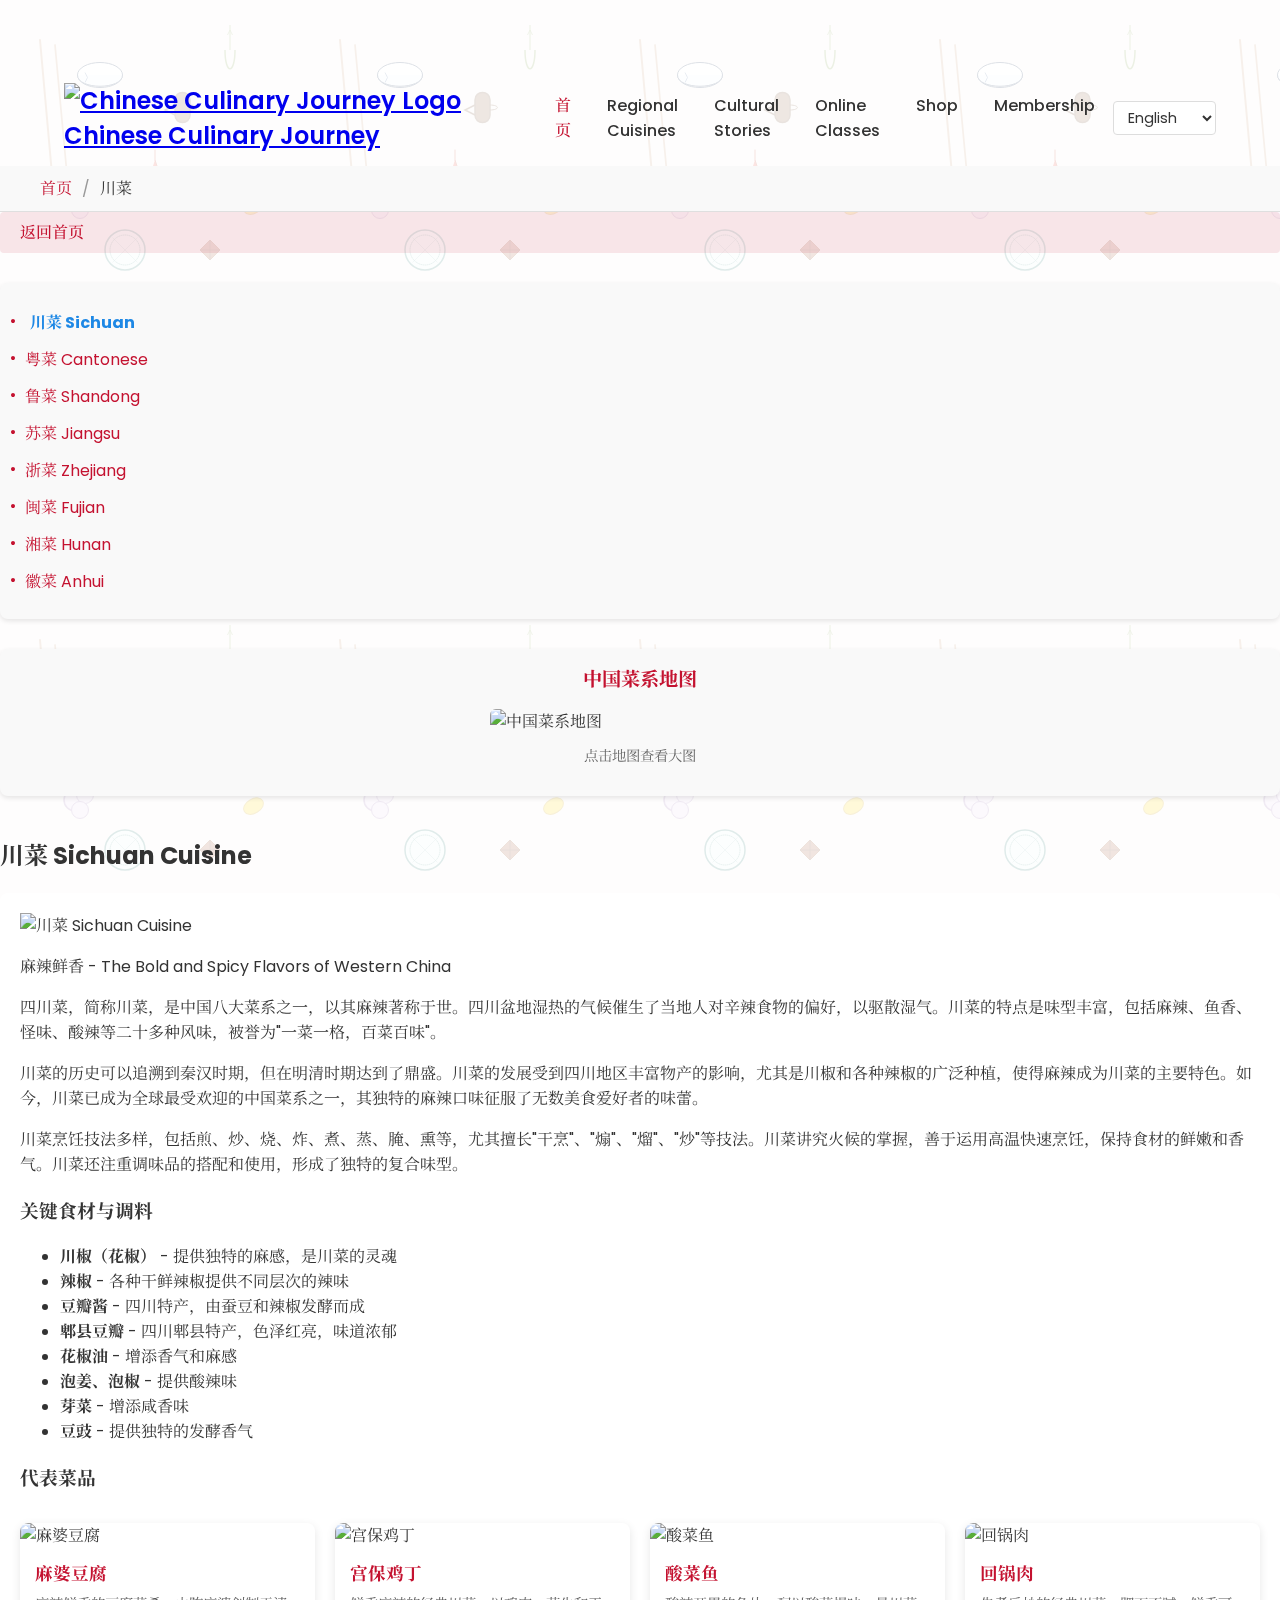
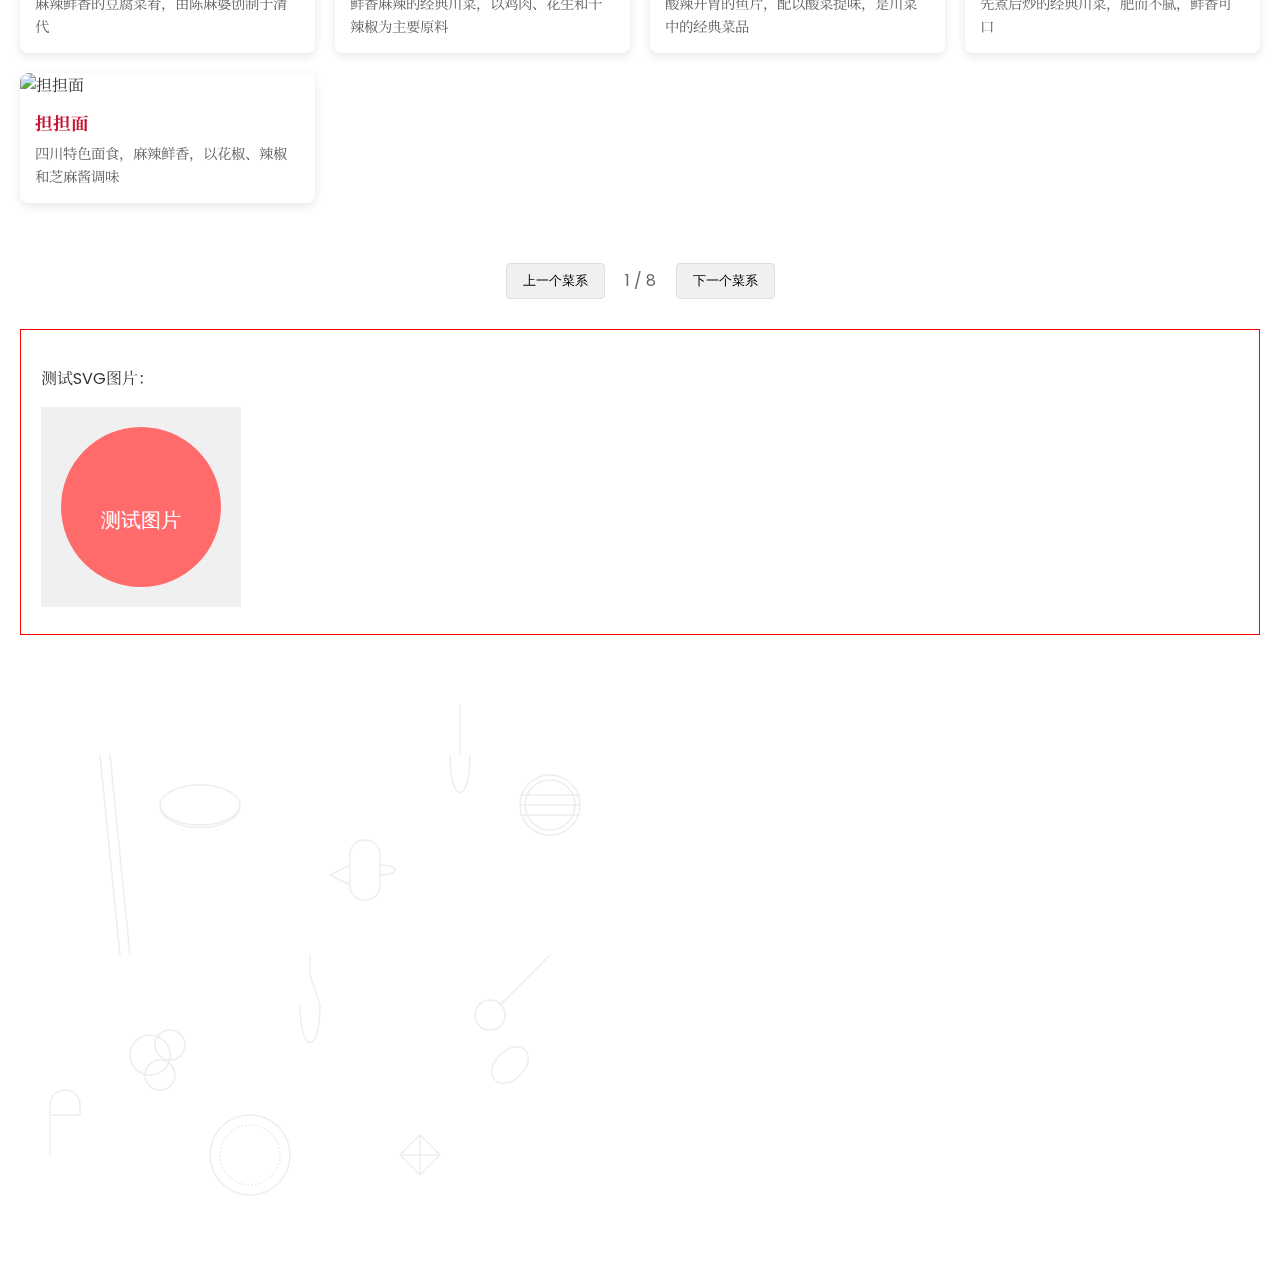
==== commit 820c6999: "1.2" ====
--- a/regional-cuisines.html
+++ b/regional-cuisines.html
@@ -156,32 +156,28 @@
                         <div class="dish-cards">
                             <div class="dish-card">
                                 <img data-src="images/dishes/sichuan/mapo-tofu.png" alt="麻婆豆腐" class="lazy">
-                                <h4>麻婆豆腐</h4>
-                                <p>麻辣鲜香的豆腐菜肴，由陈麻婆创制于清代</p>
+                                <h4 data-i18n="dish_mapo_tofu">麻婆豆腐</h4>
+                                <p data-i18n="desc_mapo_tofu">麻辣鲜香的豆腐菜肴，由陈麻婆创制于清代</p>
                             </div>
                             <div class="dish-card">
                                 <img data-src="images/dishes/sichuan/kung-pao-chicken.png" alt="宫保鸡丁" class="lazy">
-                                <h4>宫保鸡丁</h4>
-                                <p>鲜香麻辣的经典川菜，以鸡肉、花生和干辣椒为主要原料</p>
-                            </div>
-                            <div class="dish-card">
-                                <img data-src="images/dishes/sichuan/sour-cabbage-fish.png" 
-                                     src="[data-uri]" 
-                                     alt="酸菜鱼" 
-                                     class="lazy"
-                                     onerror="this.src='images/logo.png'; this.onerror=null;">
-                                <h4>酸菜鱼</h4>
-                                <p>酸辣开胃的鱼片，配以酸菜提味，是川菜中的经典菜品</p>
+                                <h4 data-i18n="dish_kung_pao">宫保鸡丁</h4>
+                                <p data-i18n="desc_kung_pao">鲜香麻辣的经典川菜，以鸡肉、花生和干辣椒为主要原料</p>
+                            </div>
+                            <div class="dish-card">
+                                <img data-src="images/dishes/sichuan/sour-cabbage-fish.png" alt="酸菜鱼" class="lazy">
+                                <h4 data-i18n="dish_sour_fish">酸菜鱼</h4>
+                                <p data-i18n="desc_sour_fish">酸辣开胃的鱼片，配以酸菜提味，是川菜中的经典菜品</p>
                             </div>
                             <div class="dish-card">
                                 <img data-src="images/dishes/sichuan/twice-cooked-pork.png" alt="回锅肉" class="lazy">
-                                <h4>回锅肉</h4>
-                                <p>先煮后炒的经典川菜，肥而不腻，鲜香可口</p>
+                                <h4 data-i18n="dish_twice_pork">回锅肉</h4>
+                                <p data-i18n="desc_twice_pork">先煮后炒的经典川菜，肥而不腻，鲜香可口</p>
                             </div>
                             <div class="dish-card">
                                 <img data-src="images/dishes/sichuan/dan-dan-noodles.png" alt="担担面" class="lazy">
-                                <h4>担担面</h4>
-                                <p>四川特色面食，麻辣鲜香，以花椒、辣椒和芝麻酱调味</p>
+                                <h4 data-i18n="dish_dandan">担担面</h4>
+                                <p data-i18n="desc_dandan">四川特色面食，麻辣鲜香，以花椒、辣椒和芝麻酱调味</p>
                             </div>
                         </div>
                     </div>
@@ -831,6 +827,42 @@
             document.querySelector('.cuisine-map h4').setAttribute('data-i18n', 'cuisine_map');
             document.querySelector('#prev-cuisine').setAttribute('data-i18n', 'prev_cuisine');
             document.querySelector('#next-cuisine').setAttribute('data-i18n', 'next_cuisine');
+            
+            // 为川菜菜品添加data-i18n属性
+            const sichuanSection = document.getElementById('sichuan-cuisine');
+            if (sichuanSection) {
+                const dishCards = sichuanSection.querySelectorAll('.dish-card');
+                
+                // 第一个菜品 - 麻婆豆腐
+                if (dishCards[0]) {
+                    dishCards[0].querySelector('h4').setAttribute('data-i18n', 'dish_mapo_tofu');
+                    dishCards[0].querySelector('p').setAttribute('data-i18n', 'desc_mapo_tofu');
+                }
+                
+                // 第二个菜品 - 宫保鸡丁
+                if (dishCards[1]) {
+                    dishCards[1].querySelector('h4').setAttribute('data-i18n', 'dish_kung_pao');
+                    dishCards[1].querySelector('p').setAttribute('data-i18n', 'desc_kung_pao');
+                }
+                
+                // 第三个菜品 - 酸菜鱼
+                if (dishCards[2]) {
+                    dishCards[2].querySelector('h4').setAttribute('data-i18n', 'dish_sour_fish');
+                    dishCards[2].querySelector('p').setAttribute('data-i18n', 'desc_sour_fish');
+                }
+                
+                // 第四个菜品 - 回锅肉
+                if (dishCards[3]) {
+                    dishCards[3].querySelector('h4').setAttribute('data-i18n', 'dish_twice_pork');
+                    dishCards[3].querySelector('p').setAttribute('data-i18n', 'desc_twice_pork');
+                }
+                
+                // 第五个菜品 - 担担面
+                if (dishCards[4]) {
+                    dishCards[4].querySelector('h4').setAttribute('data-i18n', 'dish_dandan');
+                    dishCards[4].querySelector('p').setAttribute('data-i18n', 'desc_dandan');
+                }
+            }
         }
         
         // 更新页面语言
--- a/styles.css
+++ b/styles.css
@@ -1108,6469 +1108,9 @@
   width: 100%;
   height: 100%;
   z-index: -1;
-  background-image: url('images/background/chinese-utensils.svg');
+  background-image: url("data:image/svg+xml,%3Csvg xmlns='http://www.w3.org/2000/svg' width='600' height='600' viewBox='0 0 600 600' style='background:%23f5f3ef'%3E%3Cg fill='none' stroke-width='2'%3E%3Cpath stroke='%23e0ddd8' d='M0 0l50 50' stroke-width='1' opacity='0.3' transform='translate(-50)'/%3E%3Cg stroke='%23c69b7b' stroke-linecap='round'%3E%3Cpath d='M80 80l25 280' stroke-width='4'/%3E%3Cpath d='M110 90l25 270' stroke-width='3.5'/%3E%3C/g%3E%3Cg transform='translate(200 150)'%3E%3Cellipse cx='0' cy='0' rx='45' ry='25' fill='%23fff' stroke='%231a3158'/%3E%3Cpath d='M-45 0c0 30 90 30 90 0' stroke='%231a3158' fill='%23f0f8ff'/%3E%3Cpath d='M-30-5l5 10-5 10' stroke='%23375a8c' stroke-width='1.5'/%3E%3C/g%3E%3Cg transform='translate(350 200)' stroke='%236b4226'%3E%3Cpath d='M0 0c0-20 30-20 30 0v30c0 20-30 20-30 0z' fill='%238b5e3c' stroke-width='3'/%3E%3Cpath d='M30 10c20 0 20 10 0 10' stroke-linecap='round'/%3E%3Cpath d='M0 10L-20 20 0 30' stroke-width='3'/%3E%3C/g%3E%3Cg transform='translate(450 100)' stroke='%237d9c4a'%3E%3Cpath d='M0 0c0 50 20 50 20 0' stroke-width='3'/%3E%3Cpath d='M10 0v-50' stroke-width='2'/%3E%3Cpath d='M5-30l5-10 5 10' stroke-width='1.5'/%3E%3C/g%3E%3Cpath d='M500 400c20-20 40 0 20 20s-40 0-20-20z' fill='%23ffd700' stroke='%23cc9900' transform='rotate(15 500 400)'/%3E%3Cg stroke='%239b72af' fill='%23e6d4f0' transform='translate(150 400)'%3E%3Ccircle cx='0' cy='0' r='22' stroke-width='3'/%3E%3Ccircle cx='20' cy='-10' r='17'/%3E%3Ccircle cx='10' cy='20' r='17'/%3E%3C/g%3E%3Cg stroke='%23c0392b' transform='translate(300 350)'%3E%3Cpath d='M0 0c0 50 20 50 20 0l-10-30' fill='%23e74c3c'/%3E%3Cpath d='M10-30v-20' stroke-linecap='round'/%3E%3C/g%3E%3Cg stroke='%238b4513' transform='translate(400 500)'%3E%3Cpath d='M0 0l20-20 20 20-20 20z' fill='%23a0522d'/%3E%3Cpath d='M20-20v40M0 0h40' stroke='%23632c0e'/%3E%3C/g%3E%3Cg transform='translate(250 500)' stroke='%232c7873'%3E%3Ccircle r='40' fill='%23e8f8f5' stroke-width='3'/%3E%3Ccircle r='30' stroke-dasharray='3 1' stroke-width='1.5'/%3E%3Cpath d='M-25-25l50 50M25-25l-50 50' stroke-opacity='0.3'/%3E%3C/g%3E%3C/g%3E%3C/svg%3E");
   background-repeat: repeat;
   background-size: 300px;
-  opacity: 0.2;
+  opacity: 0.15;
   pointer-events: none;
-  animation: fadeIn 1.5s ease-in-out;
-}
-
-@keyframes fadeIn {
-  from { opacity: 0; }
-  to { opacity: 0.2; }
-}
-
-/* 响应式调整 */
-@media (max-width: 768px) {
-  .cuisine-background {
-    background-size: 200px;
-  }
-}
-
-/* 会员社区区块样式 - 小巧精致版 */
-.membership-section {
-    background-color: rgba(255, 255, 255, 0.8);
-    backdrop-filter: blur(5px);
-    border-radius: 12px;
-    box-shadow: 0 3px 10px rgba(0, 0, 0, 0.03);
-    padding: 30px 20px;
-    margin: 40px 0;
-    position: relative;
-    overflow: hidden;
-}
-
-/* 为标题添加样式 */
-.membership-section h2 {
-    font-size: 1.5rem;
-    color: var(--text-dark);
-    text-align: center;
-    margin-bottom: 20px;
-    position: relative;
-    display: inline-block;
-    width: 100%;
-}
-
-.membership-section h2::after {
-    content: "";
-    position: absolute;
-    bottom: -5px;
-    left: 40%;
-    width: 20%;
-    height: 2px;
-    background-color: var(--primary-color);
-    opacity: 0.7;
-}
-
-/* 会员卡片容器 */
-.membership-plans {
-    display: flex;
-    flex-wrap: wrap;
-    justify-content: center;
-    gap: 15px;
-    margin-top: 20px;
-}
-
-/* 会员卡片样式 */
-.membership-card {
-    flex: 1;
-    min-width: 200px;
-    max-width: 250px;
-    background-color: rgba(255, 255, 255, 0.9);
-    border-radius: 8px;
-    padding: 20px 15px;
-    box-shadow: 0 2px 8px rgba(0, 0, 0, 0.03);
-    transition: all 0.3s ease;
-    text-align: center;
-}
-
-/* 高级会员卡片特殊样式 - 更加低调 */
-.membership-card.premium {
-    background-color: rgba(196, 18, 48, 0.02);
-    border: 1px solid rgba(196, 18, 48, 0.1);
-}
-
-.membership-card:hover {
-    transform: translateY(-3px);
-    box-shadow: 0 5px 15px rgba(0, 0, 0, 0.05);
-}
-
-/* 会员卡片标题 */
-.membership-card h3 {
-    font-size: 1.1rem;
-    margin-bottom: 10px;
-    color: var(--text-dark);
-}
-
-/* 会员价格 */
-.membership-price {
-    font-size: 1.2rem;
-    font-weight: 600;
-    margin-bottom: 15px;
-    color: var(--primary-color);
-    opacity: 0.9;
-}
-
-.membership-price.free {
-    font-size: 1.1rem;
-    color: #666;
-}
-
-/* 会员特权列表 */
-.membership-features {
-    list-style: none;
-    padding: 0;
-    margin: 0 0 20px 0;
-    text-align: left;
-}
-
-.membership-features li {
-    padding: 6px 0;
-    border-bottom: 1px solid rgba(0, 0, 0, 0.03);
-    font-size: 0.85rem;
-    color: var(--text-dark);
-    position: relative;
-    padding-left: 15px;
-}
-
-.membership-features li:last-child {
-    border-bottom: none;
-}
-
-.membership-features li::before {
-    content: "•";
-    color: var(--primary-color);
-    position: absolute;
-    left: 0;
-    font-size: 0.9rem;
-}
-
-/* 会员按钮 - 更加低调 */
-.membership-button {
-    display: inline-block;
-    padding: 6px 15px;
-    background-color: transparent;
-    color: var(--primary-color);
-    border: 1px solid var(--primary-color);
-    border-radius: 15px;
-    text-decoration: none;
-    font-size: 0.8rem;
-    font-weight: 500;
-    transition: all 0.3s ease;
-    opacity: 0.9;
-}
-
-.membership-button:hover {
-    background-color: rgba(196, 18, 48, 0.05);
-    color: var(--primary-color);
-    transform: translateY(-2px);
-}
-
-.membership-button.premium {
-    background-color: rgba(196, 18, 48, 0.05);
-    color: var(--primary-color);
-}
-
-.membership-button.premium:hover {
-    background-color: rgba(196, 18, 48, 0.1);
-}
-
-/* 响应式调整 */
-@media (max-width: 768px) {
-    .membership-card {
-        flex: 0 0 100%;
-        max-width: 100%;
-        margin-bottom: 15px;
-    }
-    
-    .membership-section {
-        padding: 25px 15px;
-    }
-}
-
-/* 美食与文化区块样式 */
-.culture-section {
-    background-color: rgba(255, 255, 255, 0.8);
-    backdrop-filter: blur(5px);
-    border-radius: 12px;
-    box-shadow: 0 3px 10px rgba(0, 0, 0, 0.05);
-    padding: 40px 30px;
-    margin: 60px 0;
-    position: relative;
-    overflow: hidden;
-    display: flex;
-    flex-wrap: wrap;
-    align-items: center;
-    justify-content: space-between;
-}
-
-/* 背景图案效果 - 更新图片路径 */
-.culture-section::before {
-    content: "";
-    position: absolute;
-    top: 0;
-    left: 0;
-    width: 100%;
-    height: 100%;
-    background-image: url('images/background/chinese-pattern-light.png');
-    background-size: 200px;
-    opacity: 0.07;
-    z-index: -1;
-}
-
-/* 装饰性边框 - 底部 */
-.culture-section::after {
-    content: "";
-    position: absolute;
-    bottom: 0;
-    left: 0;
-    right: 0;
-    height: 3px;
-    background: linear-gradient(90deg, var(--secondary-color), var(--primary-color));
-    border-radius: 0 0 3px 3px;
-}
-
-/* 文本内容区域 */
-.culture-content {
-    flex: 1;
-    min-width: 300px;
-    padding-right: 30px;
-}
-
-/* 图片区域 */
-.culture-image {
-    flex: 1;
-    min-width: 300px;
-    max-width: 500px;
-    position: relative;
-}
-
-.culture-image img {
-    width: 100%;
-    border-radius: 8px;
-    box-shadow: 0 5px 15px rgba(0, 0, 0, 0.1);
-    transition: transform 0.3s ease;
-}
-
-.culture-image:hover img {
-    transform: scale(1.02);
-}
-
-/* 标题样式 */
-.culture-section h2 {
-    color: var(--primary-color);
-    font-size: 1.8rem;
-    margin-bottom: 15px;
-    position: relative;
-    display: inline-block;
-}
-
-.culture-section h2::after {
-    content: "";
-    position: absolute;
-    bottom: -8px;
-    left: 0;
-    width: 60%;
-    height: 2px;
-    background-color: var(--primary-color);
-    opacity: 0.7;
-}
-
-/* 描述文本样式 */
-.culture-section p {
-    font-size: 1rem;
-    line-height: 1.6;
-    margin-bottom: 20px;
-    color: var(--text-dark);
-}
-
-/* 链接按钮样式 */
-.culture-link {
-    display: inline-block;
-    padding: 8px 18px;
-    background-color: transparent;
-    color: var(--primary-color);
-    border: 1px solid var(--primary-color);
-    border-radius: 20px;
-    text-decoration: none;
-    font-size: 0.9rem;
-    font-weight: 500;
-    transition: all 0.3s ease;
-    margin-top: 10px;
-}
-
-.culture-link:hover {
-    background-color: rgba(196, 18, 48, 0.05);
-    color: var(--primary-color);
-    transform: translateY(-2px);
-    box-shadow: 0 3px 8px rgba(196, 18, 48, 0.1);
-}
-
-/* 装饰元素 - 中国传统图案 */
-.culture-decoration {
-    position: absolute;
-    width: 80px;
-    height: 80px;
-    background-image: url('images/decoration/chinese-knot.svg');
-    background-size: contain;
-    background-repeat: no-repeat;
-    opacity: 0.1;
-    z-index: -1;
-}
-
-.decoration-1 {
-    top: 20px;
-    right: 20px;
-    transform: rotate(15deg);
-}
-
-.decoration-2 {
-    bottom: 20px;
-    left: 20px;
-    transform: rotate(-10deg);
-}
-
-/* 响应式调整 */
-@media (max-width: 768px) {
-    .culture-section {
-        padding: 30px 20px;
-    }
-    
-    .culture-content {
-        padding-right: 0;
-        margin-bottom: 30px;
-    }
-    
-    .culture-image {
-        max-width: 100%;
-    }
-}
-
-/* 响应式调整 */
-@media (max-width: 1200px) {
-    .cuisine-cards {
-        grid-template-columns: repeat(auto-fill, minmax(220px, 1fr));
-    }
-}
-
-@media (max-width: 992px) {
-    .cuisine-cards {
-        grid-template-columns: repeat(auto-fill, minmax(200px, 1fr));
-    }
-}
-
-@media (max-width: 768px) {
-    .cuisine-cards {
-        grid-template-columns: repeat(auto-fill, minmax(180px, 1fr));
-    }
-    
-    .cuisine-card h3 {
-        font-size: 1.1rem;
-    }
-    
-    .cuisine-card p {
-        font-size: 0.85rem;
-    }
-}
-
-@media (max-width: 576px) {
-    .cuisine-cards {
-        grid-template-columns: repeat(auto-fill, minmax(150px, 1fr));
-    }
-}
-
-.back-to-home {
-    margin-bottom: 20px;
-}
-
-.back-button {
-    display: flex;
-    align-items: center;
-    gap: 8px;
-    color: var(--primary-color);
-    text-decoration: none;
-    font-weight: 500;
-    padding: 8px 12px;
-    border-radius: 4px;
-    transition: all 0.3s ease;
-    background-color: rgba(196, 18, 48, 0.1);
-}
-
-.back-button:hover {
-    background-color: var(--primary-color);
-    color: white;
-}
-
-.back-button i {
-    font-size: 0.9rem;
-}
-
-.breadcrumbs {
-    background-color: var(--background-light);
-    padding: 10px 0;
-    border-bottom: 1px solid rgba(0, 0, 0, 0.1);
-}
-
-.breadcrumbs ul {
-    display: flex;
-    list-style: none;
-    padding: 0;
-    margin: 0;
-}
-
-.breadcrumbs li {
-    display: flex;
-    align-items: center;
-}
-
-.breadcrumbs li:not(:last-child)::after {
-    content: '/';
-    margin: 0 10px;
-    color: #999;
-}
-
-.breadcrumbs a {
-    color: var(--primary-color);
-    text-decoration: none;
-}
-
-.breadcrumbs a:hover {
-    text-decoration: underline;
-}
-
-.breadcrumbs span {
-    color: var(--text-dark);
-}
-
-.home-link {
-    color: var(--primary-color) !important;
-    font-weight: 600;
-}
-
-.home-link:after {
-    background-color: var(--primary-color);
-    height: 3px;
-}
-
-.dish-card img {
-    width: 100%;         /* 图片宽度占满容器 */
-    height: 200px;       /* 固定高度 */
-    object-fit: cover;   /* 保持图片比例，裁剪多余部分 */
-    border-radius: 8px 8px 0 0; /* 上方圆角 */
-}
-
-.dish-card {
-    width: 100%;
-    max-width: 300px;    /* 限制卡片最大宽度 */
-    margin: 0 auto;      /* 居中显示 */
-}
-
-/* 菜品卡片样式优化 */
-.dish-cards {
-    display: grid;
-    grid-template-columns: repeat(auto-fill, minmax(250px, 1fr));
-    gap: 20px;
-    margin-top: 30px;
-}
-
-.dish-card {
-    background-color: white;
-    border-radius: 8px;
-    overflow: hidden;
-    box-shadow: 0 3px 10px rgba(0, 0, 0, 0.1);
-    transition: transform 0.3s ease;
-}
-
-.dish-card:hover {
-    transform: translateY(-5px);
-}
-
-.dish-card img {
-    width: 100%;
-    height: 200px;
-    object-fit: cover;
-}
-
-.dish-card h4 {
-    padding: 12px 15px 5px;
-    margin: 0;
-    font-size: 1.1rem;
-    color: var(--primary-color);
-}
-
-.dish-card p {
-    padding: 0 15px 15px;
-    margin: 0;
-    font-size: 0.9rem;
-    color: var(--text-dark);
-    opacity: 0.8;
-}
-
-/* 响应式调整 */
-@media (max-width: 768px) {
-    .dish-cards {
-        grid-template-columns: repeat(auto-fill, minmax(200px, 1fr));
-    }
-    
-    .dish-card img {
-        height: 150px;
-    }
-}
-
-/* 中国菜系地图样式 */
-.cuisine-map {
-    position: relative;
-    overflow: visible;
-    margin-top: 30px;
-    padding: 15px;
-    background-color: #f9f9f9;
-    border-radius: 8px;
-    box-shadow: 0 2px 5px rgba(0,0,0,0.1);
-}
-
-.map-image {
-    width: 100%;
-    max-width: 280px;
-    height: auto;
-    display: block;
-    margin: 0 auto;
-    border-radius: 6px;
-    transition: transform 0.3s ease, box-shadow 0.3s ease;
-}
-
-.map-image:hover {
-    transform: scale(1.5);
-    box-shadow: 0 10px 25px rgba(0,0,0,0.2);
-    z-index: 100;
-    position: relative;
-}
-
-.cuisine-map h4 {
-    margin-top: 0;
-    color: var(--primary-color);
-    font-size: 1.2rem;
-    text-align: center;
-    margin-bottom: 15px;
-}
-
-.cuisine-map p {
-    margin-top: 10px;
-    font-size: 0.9rem;
-    text-align: center;
-    color: #666;
-}
-
-/* 响应式调整 */
-@media (max-width: 768px) {
-    .map-image {
-        max-width: 250px;
-    }
-}
-
-@media (max-width: 480px) {
-    .map-image {
-        max-width: 200px;
-    }
-}
-
-.cuisine-link {
-    color: var(--primary-color);
-    text-decoration: none;
-    transition: color 0.2s ease, transform 0.2s ease;
-    display: inline-block;
-}
-
-.cuisine-link:hover {
-    color: var(--accent-color);
-    transform: translateX(5px);
-}
-
-.cuisine-list ul {
-    margin-top: 0;
-    padding-top: 10px;
-}
-
-.cuisine-list li {
-    margin-bottom: 8px;
-    position: relative;
-}
-
-.cuisine-list li::before {
-    content: "•";
-    color: var(--primary-color);
-    position: absolute;
-    left: -15px;
-}
-
-html {
-    scroll-behavior: smooth;
-}
-
-.cuisine-link.active {
-    color: var(--accent-color);
-    font-weight: bold;
-    transform: translateX(5px);
-}
-
-.cuisine-list {
-    margin-top: 30px;
-    padding: 15px;
-    background-color: #f9f9f9;
-    border-radius: 8px;
-    box-shadow: 0 2px 5px rgba(0,0,0,0.1);
-}
-
-.cuisine-list h4 {
-    margin-top: 0;
-    color: var(--primary-color);
-    font-size: 1.2rem;
-    text-align: center;
-    margin-bottom: 15px;
-}
-
-.cuisine-list ul {
-    list-style-type: none;
-    padding-left: 10px;
-    margin: 0;
-}
-
-.cuisine-list li {
-    margin-bottom: 8px;
-    position: relative;
-}
-
-.cuisine-list li::before {
-    content: "•";
-    color: var(--primary-color);
-    position: absolute;
-    left: -15px;
-}
-
-.cuisine-link {
-    color: var(--primary-color);
-    text-decoration: none;
-    transition: color 0.2s ease, transform 0.2s ease;
-    display: inline-block;
-    padding: 2px 0;
-}
-
-.cuisine-link:hover {
-    color: var(--accent-color);
-    transform: translateX(5px);
-}
-
-.cuisine-link.active {
-    color: var(--accent-color);
-    font-weight: bold;
-    transform: translateX(5px);
-}
-
-/* 确保菜系部分有足够的间距和正确的定位 */
-.cuisine-section {
-    padding-top: 100px;
-    margin-top: -80px;
-    scroll-margin-top: 80px;
-}
-
-.cuisine-detail {
-    padding: 20px;
-    background-color: white;
-    border-radius: 8px;
-    margin-bottom: 40px;
-}
-
-/* 特色菜系卡片链接样式 - 不依赖于特定class */
-.cuisine-card a {
-    color: var(--text-dark);
-    text-decoration: none;
-    font-weight: 500;
-    display: inline-block;
-    padding: 3px 0;
-    margin-top: 12px;
-    position: relative;
-}
-
-.cuisine-card a::after {
-    content: '';
-    position: absolute;
-    width: 0;
-    height: 2px;
-    bottom: 0;
-    left: 0;
-    background-color: var(--primary-color);
-    transition: width 0.3s ease;
-}
-
-.cuisine-card a:hover {
-    color: var(--primary-color);
-}
-
-.cuisine-card a:hover::after {
-    width: 100%;
-}
-
-/* 中国八大菜系背景样式 */
-.cuisine-background {
-  position: fixed;
-  top: 0;
-  left: 0;
-  width: 100%;
-  height: 100%;
-  z-index: -1;
-  background-image: url('images/background/chinese-utensils.svg');
-  background-repeat: repeat;
-  background-size: 300px;
-  opacity: 0.2;
-  pointer-events: none;
-  animation: fadeIn 1.5s ease-in-out;
-}
-
-@keyframes fadeIn {
-  from { opacity: 0; }
-  to { opacity: 0.2; }
-}
-
-/* 响应式调整 */
-@media (max-width: 768px) {
-  .cuisine-background {
-    background-size: 200px;
-  }
-}
-
-/* 会员社区区块样式 - 小巧精致版 */
-.membership-section {
-    background-color: rgba(255, 255, 255, 0.8);
-    backdrop-filter: blur(5px);
-    border-radius: 12px;
-    box-shadow: 0 3px 10px rgba(0, 0, 0, 0.03);
-    padding: 30px 20px;
-    margin: 40px 0;
-    position: relative;
-    overflow: hidden;
-}
-
-/* 为标题添加样式 */
-.membership-section h2 {
-    font-size: 1.5rem;
-    color: var(--text-dark);
-    text-align: center;
-    margin-bottom: 20px;
-    position: relative;
-    display: inline-block;
-    width: 100%;
-}
-
-.membership-section h2::after {
-    content: "";
-    position: absolute;
-    bottom: -5px;
-    left: 40%;
-    width: 20%;
-    height: 2px;
-    background-color: var(--primary-color);
-    opacity: 0.7;
-}
-
-/* 会员卡片容器 */
-.membership-plans {
-    display: flex;
-    flex-wrap: wrap;
-    justify-content: center;
-    gap: 15px;
-    margin-top: 20px;
-}
-
-/* 会员卡片样式 */
-.membership-card {
-    flex: 1;
-    min-width: 200px;
-    max-width: 250px;
-    background-color: rgba(255, 255, 255, 0.9);
-    border-radius: 8px;
-    padding: 20px 15px;
-    box-shadow: 0 2px 8px rgba(0, 0, 0, 0.03);
-    transition: all 0.3s ease;
-    text-align: center;
-}
-
-/* 高级会员卡片特殊样式 - 更加低调 */
-.membership-card.premium {
-    background-color: rgba(196, 18, 48, 0.02);
-    border: 1px solid rgba(196, 18, 48, 0.1);
-}
-
-.membership-card:hover {
-    transform: translateY(-3px);
-    box-shadow: 0 5px 15px rgba(0, 0, 0, 0.05);
-}
-
-/* 会员卡片标题 */
-.membership-card h3 {
-    font-size: 1.1rem;
-    margin-bottom: 10px;
-    color: var(--text-dark);
-}
-
-/* 会员价格 */
-.membership-price {
-    font-size: 1.2rem;
-    font-weight: 600;
-    margin-bottom: 15px;
-    color: var(--primary-color);
-    opacity: 0.9;
-}
-
-.membership-price.free {
-    font-size: 1.1rem;
-    color: #666;
-}
-
-/* 会员特权列表 */
-.membership-features {
-    list-style: none;
-    padding: 0;
-    margin: 0 0 20px 0;
-    text-align: left;
-}
-
-.membership-features li {
-    padding: 6px 0;
-    border-bottom: 1px solid rgba(0, 0, 0, 0.03);
-    font-size: 0.85rem;
-    color: var(--text-dark);
-    position: relative;
-    padding-left: 15px;
-}
-
-.membership-features li:last-child {
-    border-bottom: none;
-}
-
-.membership-features li::before {
-    content: "•";
-    color: var(--primary-color);
-    position: absolute;
-    left: 0;
-    font-size: 0.9rem;
-}
-
-/* 会员按钮 - 更加低调 */
-.membership-button {
-    display: inline-block;
-    padding: 6px 15px;
-    background-color: transparent;
-    color: var(--primary-color);
-    border: 1px solid var(--primary-color);
-    border-radius: 15px;
-    text-decoration: none;
-    font-size: 0.8rem;
-    font-weight: 500;
-    transition: all 0.3s ease;
-    opacity: 0.9;
-}
-
-.membership-button:hover {
-    background-color: rgba(196, 18, 48, 0.05);
-    color: var(--primary-color);
-    transform: translateY(-2px);
-}
-
-.membership-button.premium {
-    background-color: rgba(196, 18, 48, 0.05);
-    color: var(--primary-color);
-}
-
-.membership-button.premium:hover {
-    background-color: rgba(196, 18, 48, 0.1);
-}
-
-/* 响应式调整 */
-@media (max-width: 768px) {
-    .membership-card {
-        flex: 0 0 100%;
-        max-width: 100%;
-        margin-bottom: 15px;
-    }
-    
-    .membership-section {
-        padding: 25px 15px;
-    }
-}
-
-/* 美食与文化区块样式 */
-.culture-section {
-    background-color: rgba(255, 255, 255, 0.8);
-    backdrop-filter: blur(5px);
-    border-radius: 12px;
-    box-shadow: 0 3px 10px rgba(0, 0, 0, 0.05);
-    padding: 40px 30px;
-    margin: 60px 0;
-    position: relative;
-    overflow: hidden;
-    display: flex;
-    flex-wrap: wrap;
-    align-items: center;
-    justify-content: space-between;
-}
-
-/* 背景图案效果 - 更新图片路径 */
-.culture-section::before {
-    content: "";
-    position: absolute;
-    top: 0;
-    left: 0;
-    width: 100%;
-    height: 100%;
-    background-image: url('images/background/chinese-pattern-light.png');
-    background-size: 200px;
-    opacity: 0.07;
-    z-index: -1;
-}
-
-/* 装饰性边框 - 底部 */
-.culture-section::after {
-    content: "";
-    position: absolute;
-    bottom: 0;
-    left: 0;
-    right: 0;
-    height: 3px;
-    background: linear-gradient(90deg, var(--secondary-color), var(--primary-color));
-    border-radius: 0 0 3px 3px;
-}
-
-/* 文本内容区域 */
-.culture-content {
-    flex: 1;
-    min-width: 300px;
-    padding-right: 30px;
-}
-
-/* 图片区域 */
-.culture-image {
-    flex: 1;
-    min-width: 300px;
-    max-width: 500px;
-    position: relative;
-}
-
-.culture-image img {
-    width: 100%;
-    border-radius: 8px;
-    box-shadow: 0 5px 15px rgba(0, 0, 0, 0.1);
-    transition: transform 0.3s ease;
-}
-
-.culture-image:hover img {
-    transform: scale(1.02);
-}
-
-/* 标题样式 */
-.culture-section h2 {
-    color: var(--primary-color);
-    font-size: 1.8rem;
-    margin-bottom: 15px;
-    position: relative;
-    display: inline-block;
-}
-
-.culture-section h2::after {
-    content: "";
-    position: absolute;
-    bottom: -8px;
-    left: 0;
-    width: 60%;
-    height: 2px;
-    background-color: var(--primary-color);
-    opacity: 0.7;
-}
-
-/* 描述文本样式 */
-.culture-section p {
-    font-size: 1rem;
-    line-height: 1.6;
-    margin-bottom: 20px;
-    color: var(--text-dark);
-}
-
-/* 链接按钮样式 */
-.culture-link {
-    display: inline-block;
-    padding: 8px 18px;
-    background-color: transparent;
-    color: var(--primary-color);
-    border: 1px solid var(--primary-color);
-    border-radius: 20px;
-    text-decoration: none;
-    font-size: 0.9rem;
-    font-weight: 500;
-    transition: all 0.3s ease;
-    margin-top: 10px;
-}
-
-.culture-link:hover {
-    background-color: rgba(196, 18, 48, 0.05);
-    color: var(--primary-color);
-    transform: translateY(-2px);
-    box-shadow: 0 3px 8px rgba(196, 18, 48, 0.1);
-}
-
-/* 装饰元素 - 中国传统图案 */
-.culture-decoration {
-    position: absolute;
-    width: 80px;
-    height: 80px;
-    background-image: url('images/decoration/chinese-knot.svg');
-    background-size: contain;
-    background-repeat: no-repeat;
-    opacity: 0.1;
-    z-index: -1;
-}
-
-.decoration-1 {
-    top: 20px;
-    right: 20px;
-    transform: rotate(15deg);
-}
-
-.decoration-2 {
-    bottom: 20px;
-    left: 20px;
-    transform: rotate(-10deg);
-}
-
-/* 响应式调整 */
-@media (max-width: 768px) {
-    .culture-section {
-        padding: 30px 20px;
-    }
-    
-    .culture-content {
-        padding-right: 0;
-        margin-bottom: 30px;
-    }
-    
-    .culture-image {
-        max-width: 100%;
-    }
-}
-
-/* 响应式调整 */
-@media (max-width: 1200px) {
-    .cuisine-cards {
-        grid-template-columns: repeat(auto-fill, minmax(220px, 1fr));
-    }
-}
-
-@media (max-width: 992px) {
-    .cuisine-cards {
-        grid-template-columns: repeat(auto-fill, minmax(200px, 1fr));
-    }
-}
-
-@media (max-width: 768px) {
-    .cuisine-cards {
-        grid-template-columns: repeat(auto-fill, minmax(180px, 1fr));
-    }
-    
-    .cuisine-card h3 {
-        font-size: 1.1rem;
-    }
-    
-    .cuisine-card p {
-        font-size: 0.85rem;
-    }
-}
-
-@media (max-width: 576px) {
-    .cuisine-cards {
-        grid-template-columns: repeat(auto-fill, minmax(150px, 1fr));
-    }
-}
-
-.back-to-home {
-    margin-bottom: 20px;
-}
-
-.back-button {
-    display: flex;
-    align-items: center;
-    gap: 8px;
-    color: var(--primary-color);
-    text-decoration: none;
-    font-weight: 500;
-    padding: 8px 12px;
-    border-radius: 4px;
-    transition: all 0.3s ease;
-    background-color: rgba(196, 18, 48, 0.1);
-}
-
-.back-button:hover {
-    background-color: var(--primary-color);
-    color: white;
-}
-
-.back-button i {
-    font-size: 0.9rem;
-}
-
-.breadcrumbs {
-    background-color: var(--background-light);
-    padding: 10px 0;
-    border-bottom: 1px solid rgba(0, 0, 0, 0.1);
-}
-
-.breadcrumbs ul {
-    display: flex;
-    list-style: none;
-    padding: 0;
-    margin: 0;
-}
-
-.breadcrumbs li {
-    display: flex;
-    align-items: center;
-}
-
-.breadcrumbs li:not(:last-child)::after {
-    content: '/';
-    margin: 0 10px;
-    color: #999;
-}
-
-.breadcrumbs a {
-    color: var(--primary-color);
-    text-decoration: none;
-}
-
-.breadcrumbs a:hover {
-    text-decoration: underline;
-}
-
-.breadcrumbs span {
-    color: var(--text-dark);
-}
-
-.home-link {
-    color: var(--primary-color) !important;
-    font-weight: 600;
-}
-
-.home-link:after {
-    background-color: var(--primary-color);
-    height: 3px;
-}
-
-.dish-card img {
-    width: 100%;         /* 图片宽度占满容器 */
-    height: 200px;       /* 固定高度 */
-    object-fit: cover;   /* 保持图片比例，裁剪多余部分 */
-    border-radius: 8px 8px 0 0; /* 上方圆角 */
-}
-
-.dish-card {
-    width: 100%;
-    max-width: 300px;    /* 限制卡片最大宽度 */
-    margin: 0 auto;      /* 居中显示 */
-}
-
-/* 菜品卡片样式优化 */
-.dish-cards {
-    display: grid;
-    grid-template-columns: repeat(auto-fill, minmax(250px, 1fr));
-    gap: 20px;
-    margin-top: 30px;
-}
-
-.dish-card {
-    background-color: white;
-    border-radius: 8px;
-    overflow: hidden;
-    box-shadow: 0 3px 10px rgba(0, 0, 0, 0.1);
-    transition: transform 0.3s ease;
-}
-
-.dish-card:hover {
-    transform: translateY(-5px);
-}
-
-.dish-card img {
-    width: 100%;
-    height: 200px;
-    object-fit: cover;
-}
-
-.dish-card h4 {
-    padding: 12px 15px 5px;
-    margin: 0;
-    font-size: 1.1rem;
-    color: var(--primary-color);
-}
-
-.dish-card p {
-    padding: 0 15px 15px;
-    margin: 0;
-    font-size: 0.9rem;
-    color: var(--text-dark);
-    opacity: 0.8;
-}
-
-/* 响应式调整 */
-@media (max-width: 768px) {
-    .dish-cards {
-        grid-template-columns: repeat(auto-fill, minmax(200px, 1fr));
-    }
-    
-    .dish-card img {
-        height: 150px;
-    }
-}
-
-/* 中国菜系地图样式 */
-.cuisine-map {
-    position: relative;
-    overflow: visible;
-    margin-top: 30px;
-    padding: 15px;
-    background-color: #f9f9f9;
-    border-radius: 8px;
-    box-shadow: 0 2px 5px rgba(0,0,0,0.1);
-}
-
-.map-image {
-    width: 100%;
-    max-width: 280px;
-    height: auto;
-    display: block;
-    margin: 0 auto;
-    border-radius: 6px;
-    transition: transform 0.3s ease, box-shadow 0.3s ease;
-}
-
-.map-image:hover {
-    transform: scale(1.5);
-    box-shadow: 0 10px 25px rgba(0,0,0,0.2);
-    z-index: 100;
-    position: relative;
-}
-
-.cuisine-map h4 {
-    margin-top: 0;
-    color: var(--primary-color);
-    font-size: 1.2rem;
-    text-align: center;
-    margin-bottom: 15px;
-}
-
-.cuisine-map p {
-    margin-top: 10px;
-    font-size: 0.9rem;
-    text-align: center;
-    color: #666;
-}
-
-/* 响应式调整 */
-@media (max-width: 768px) {
-    .map-image {
-        max-width: 250px;
-    }
-}
-
-@media (max-width: 480px) {
-    .map-image {
-        max-width: 200px;
-    }
-}
-
-.cuisine-link {
-    color: var(--primary-color);
-    text-decoration: none;
-    transition: color 0.2s ease, transform 0.2s ease;
-    display: inline-block;
-}
-
-.cuisine-link:hover {
-    color: var(--accent-color);
-    transform: translateX(5px);
-}
-
-.cuisine-list ul {
-    margin-top: 0;
-    padding-top: 10px;
-}
-
-.cuisine-list li {
-    margin-bottom: 8px;
-    position: relative;
-}
-
-.cuisine-list li::before {
-    content: "•";
-    color: var(--primary-color);
-    position: absolute;
-    left: -15px;
-}
-
-html {
-    scroll-behavior: smooth;
-}
-
-.cuisine-link.active {
-    color: var(--accent-color);
-    font-weight: bold;
-    transform: translateX(5px);
-}
-
-.cuisine-list {
-    margin-top: 30px;
-    padding: 15px;
-    background-color: #f9f9f9;
-    border-radius: 8px;
-    box-shadow: 0 2px 5px rgba(0,0,0,0.1);
-}
-
-.cuisine-list h4 {
-    margin-top: 0;
-    color: var(--primary-color);
-    font-size: 1.2rem;
-    text-align: center;
-    margin-bottom: 15px;
-}
-
-.cuisine-list ul {
-    list-style-type: none;
-    padding-left: 10px;
-    margin: 0;
-}
-
-.cuisine-list li {
-    margin-bottom: 8px;
-    position: relative;
-}
-
-.cuisine-list li::before {
-    content: "•";
-    color: var(--primary-color);
-    position: absolute;
-    left: -15px;
-}
-
-.cuisine-link {
-    color: var(--primary-color);
-    text-decoration: none;
-    transition: color 0.2s ease, transform 0.2s ease;
-    display: inline-block;
-    padding: 2px 0;
-}
-
-.cuisine-link:hover {
-    color: var(--accent-color);
-    transform: translateX(5px);
-}
-
-.cuisine-link.active {
-    color: var(--accent-color);
-    font-weight: bold;
-    transform: translateX(5px);
-}
-
-/* 确保菜系部分有足够的间距和正确的定位 */
-.cuisine-section {
-    padding-top: 100px;
-    margin-top: -80px;
-    scroll-margin-top: 80px;
-}
-
-.cuisine-detail {
-    padding: 20px;
-    background-color: white;
-    border-radius: 8px;
-    margin-bottom: 40px;
-}
-
-/* 特色菜系卡片链接样式 - 不依赖于特定class */
-.cuisine-card a {
-    color: var(--text-dark);
-    text-decoration: none;
-    font-weight: 500;
-    display: inline-block;
-    padding: 3px 0;
-    margin-top: 12px;
-    position: relative;
-}
-
-.cuisine-card a::after {
-    content: '';
-    position: absolute;
-    width: 0;
-    height: 2px;
-    bottom: 0;
-    left: 0;
-    background-color: var(--primary-color);
-    transition: width 0.3s ease;
-}
-
-.cuisine-card a:hover {
-    color: var(--primary-color);
-}
-
-.cuisine-card a:hover::after {
-    width: 100%;
-}
-
-/* 中国八大菜系背景样式 */
-.cuisine-background {
-  position: fixed;
-  top: 0;
-  left: 0;
-  width: 100%;
-  height: 100%;
-  z-index: -1;
-  background-image: url('images/background/chinese-utensils.svg');
-  background-repeat: repeat;
-  background-size: 300px;
-  opacity: 0.2;
-  pointer-events: none;
-  animation: fadeIn 1.5s ease-in-out;
-}
-
-@keyframes fadeIn {
-  from { opacity: 0; }
-  to { opacity: 0.2; }
-}
-
-/* 响应式调整 */
-@media (max-width: 768px) {
-  .cuisine-background {
-    background-size: 200px;
-  }
-}
-
-/* 会员社区区块样式 - 小巧精致版 */
-.membership-section {
-    background-color: rgba(255, 255, 255, 0.8);
-    backdrop-filter: blur(5px);
-    border-radius: 12px;
-    box-shadow: 0 3px 10px rgba(0, 0, 0, 0.03);
-    padding: 30px 20px;
-    margin: 40px 0;
-    position: relative;
-    overflow: hidden;
-}
-
-/* 为标题添加样式 */
-.membership-section h2 {
-    font-size: 1.5rem;
-    color: var(--text-dark);
-    text-align: center;
-    margin-bottom: 20px;
-    position: relative;
-    display: inline-block;
-    width: 100%;
-}
-
-.membership-section h2::after {
-    content: "";
-    position: absolute;
-    bottom: -5px;
-    left: 40%;
-    width: 20%;
-    height: 2px;
-    background-color: var(--primary-color);
-    opacity: 0.7;
-}
-
-/* 会员卡片容器 */
-.membership-plans {
-    display: flex;
-    flex-wrap: wrap;
-    justify-content: center;
-    gap: 15px;
-    margin-top: 20px;
-}
-
-/* 会员卡片样式 */
-.membership-card {
-    flex: 1;
-    min-width: 200px;
-    max-width: 250px;
-    background-color: rgba(255, 255, 255, 0.9);
-    border-radius: 8px;
-    padding: 20px 15px;
-    box-shadow: 0 2px 8px rgba(0, 0, 0, 0.03);
-    transition: all 0.3s ease;
-    text-align: center;
-}
-
-/* 高级会员卡片特殊样式 - 更加低调 */
-.membership-card.premium {
-    background-color: rgba(196, 18, 48, 0.02);
-    border: 1px solid rgba(196, 18, 48, 0.1);
-}
-
-.membership-card:hover {
-    transform: translateY(-3px);
-    box-shadow: 0 5px 15px rgba(0, 0, 0, 0.05);
-}
-
-/* 会员卡片标题 */
-.membership-card h3 {
-    font-size: 1.1rem;
-    margin-bottom: 10px;
-    color: var(--text-dark);
-}
-
-/* 会员价格 */
-.membership-price {
-    font-size: 1.2rem;
-    font-weight: 600;
-    margin-bottom: 15px;
-    color: var(--primary-color);
-    opacity: 0.9;
-}
-
-.membership-price.free {
-    font-size: 1.1rem;
-    color: #666;
-}
-
-/* 会员特权列表 */
-.membership-features {
-    list-style: none;
-    padding: 0;
-    margin: 0 0 20px 0;
-    text-align: left;
-}
-
-.membership-features li {
-    padding: 6px 0;
-    border-bottom: 1px solid rgba(0, 0, 0, 0.03);
-    font-size: 0.85rem;
-    color: var(--text-dark);
-    position: relative;
-    padding-left: 15px;
-}
-
-.membership-features li:last-child {
-    border-bottom: none;
-}
-
-.membership-features li::before {
-    content: "•";
-    color: var(--primary-color);
-    position: absolute;
-    left: 0;
-    font-size: 0.9rem;
-}
-
-/* 会员按钮 - 更加低调 */
-.membership-button {
-    display: inline-block;
-    padding: 6px 15px;
-    background-color: transparent;
-    color: var(--primary-color);
-    border: 1px solid var(--primary-color);
-    border-radius: 15px;
-    text-decoration: none;
-    font-size: 0.8rem;
-    font-weight: 500;
-    transition: all 0.3s ease;
-    opacity: 0.9;
-}
-
-.membership-button:hover {
-    background-color: rgba(196, 18, 48, 0.05);
-    color: var(--primary-color);
-    transform: translateY(-2px);
-}
-
-.membership-button.premium {
-    background-color: rgba(196, 18, 48, 0.05);
-    color: var(--primary-color);
-}
-
-.membership-button.premium:hover {
-    background-color: rgba(196, 18, 48, 0.1);
-}
-
-/* 响应式调整 */
-@media (max-width: 768px) {
-    .membership-card {
-        flex: 0 0 100%;
-        max-width: 100%;
-        margin-bottom: 15px;
-    }
-    
-    .membership-section {
-        padding: 25px 15px;
-    }
-}
-
-/* 美食与文化区块样式 */
-.culture-section {
-    background-color: rgba(255, 255, 255, 0.8);
-    backdrop-filter: blur(5px);
-    border-radius: 12px;
-    box-shadow: 0 3px 10px rgba(0, 0, 0, 0.05);
-    padding: 40px 30px;
-    margin: 60px 0;
-    position: relative;
-    overflow: hidden;
-    display: flex;
-    flex-wrap: wrap;
-    align-items: center;
-    justify-content: space-between;
-}
-
-/* 背景图案效果 - 更新图片路径 */
-.culture-section::before {
-    content: "";
-    position: absolute;
-    top: 0;
-    left: 0;
-    width: 100%;
-    height: 100%;
-    background-image: url('images/background/chinese-pattern-light.png');
-    background-size: 200px;
-    opacity: 0.07;
-    z-index: -1;
-}
-
-/* 装饰性边框 - 底部 */
-.culture-section::after {
-    content: "";
-    position: absolute;
-    bottom: 0;
-    left: 0;
-    right: 0;
-    height: 3px;
-    background: linear-gradient(90deg, var(--secondary-color), var(--primary-color));
-    border-radius: 0 0 3px 3px;
-}
-
-/* 文本内容区域 */
-.culture-content {
-    flex: 1;
-    min-width: 300px;
-    padding-right: 30px;
-}
-
-/* 图片区域 */
-.culture-image {
-    flex: 1;
-    min-width: 300px;
-    max-width: 500px;
-    position: relative;
-}
-
-.culture-image img {
-    width: 100%;
-    border-radius: 8px;
-    box-shadow: 0 5px 15px rgba(0, 0, 0, 0.1);
-    transition: transform 0.3s ease;
-}
-
-.culture-image:hover img {
-    transform: scale(1.02);
-}
-
-/* 标题样式 */
-.culture-section h2 {
-    color: var(--primary-color);
-    font-size: 1.8rem;
-    margin-bottom: 15px;
-    position: relative;
-    display: inline-block;
-}
-
-.culture-section h2::after {
-    content: "";
-    position: absolute;
-    bottom: -8px;
-    left: 0;
-    width: 60%;
-    height: 2px;
-    background-color: var(--primary-color);
-    opacity: 0.7;
-}
-
-/* 描述文本样式 */
-.culture-section p {
-    font-size: 1rem;
-    line-height: 1.6;
-    margin-bottom: 20px;
-    color: var(--text-dark);
-}
-
-/* 链接按钮样式 */
-.culture-link {
-    display: inline-block;
-    padding: 8px 18px;
-    background-color: transparent;
-    color: var(--primary-color);
-    border: 1px solid var(--primary-color);
-    border-radius: 20px;
-    text-decoration: none;
-    font-size: 0.9rem;
-    font-weight: 500;
-    transition: all 0.3s ease;
-    margin-top: 10px;
-}
-
-.culture-link:hover {
-    background-color: rgba(196, 18, 48, 0.05);
-    color: var(--primary-color);
-    transform: translateY(-2px);
-    box-shadow: 0 3px 8px rgba(196, 18, 48, 0.1);
-}
-
-/* 装饰元素 - 中国传统图案 */
-.culture-decoration {
-    position: absolute;
-    width: 80px;
-    height: 80px;
-    background-image: url('images/decoration/chinese-knot.svg');
-    background-size: contain;
-    background-repeat: no-repeat;
-    opacity: 0.1;
-    z-index: -1;
-}
-
-.decoration-1 {
-    top: 20px;
-    right: 20px;
-    transform: rotate(15deg);
-}
-
-.decoration-2 {
-    bottom: 20px;
-    left: 20px;
-    transform: rotate(-10deg);
-}
-
-/* 响应式调整 */
-@media (max-width: 768px) {
-    .culture-section {
-        padding: 30px 20px;
-    }
-    
-    .culture-content {
-        padding-right: 0;
-        margin-bottom: 30px;
-    }
-    
-    .culture-image {
-        max-width: 100%;
-    }
-}
-
-/* 响应式调整 */
-@media (max-width: 1200px) {
-    .cuisine-cards {
-        grid-template-columns: repeat(auto-fill, minmax(220px, 1fr));
-    }
-}
-
-@media (max-width: 992px) {
-    .cuisine-cards {
-        grid-template-columns: repeat(auto-fill, minmax(200px, 1fr));
-    }
-}
-
-@media (max-width: 768px) {
-    .cuisine-cards {
-        grid-template-columns: repeat(auto-fill, minmax(180px, 1fr));
-    }
-    
-    .cuisine-card h3 {
-        font-size: 1.1rem;
-    }
-    
-    .cuisine-card p {
-        font-size: 0.85rem;
-    }
-}
-
-@media (max-width: 576px) {
-    .cuisine-cards {
-        grid-template-columns: repeat(auto-fill, minmax(150px, 1fr));
-    }
-}
-
-.back-to-home {
-    margin-bottom: 20px;
-}
-
-.back-button {
-    display: flex;
-    align-items: center;
-    gap: 8px;
-    color: var(--primary-color);
-    text-decoration: none;
-    font-weight: 500;
-    padding: 8px 12px;
-    border-radius: 4px;
-    transition: all 0.3s ease;
-    background-color: rgba(196, 18, 48, 0.1);
-}
-
-.back-button:hover {
-    background-color: var(--primary-color);
-    color: white;
-}
-
-.back-button i {
-    font-size: 0.9rem;
-}
-
-.breadcrumbs {
-    background-color: var(--background-light);
-    padding: 10px 0;
-    border-bottom: 1px solid rgba(0, 0, 0, 0.1);
-}
-
-.breadcrumbs ul {
-    display: flex;
-    list-style: none;
-    padding: 0;
-    margin: 0;
-}
-
-.breadcrumbs li {
-    display: flex;
-    align-items: center;
-}
-
-.breadcrumbs li:not(:last-child)::after {
-    content: '/';
-    margin: 0 10px;
-    color: #999;
-}
-
-.breadcrumbs a {
-    color: var(--primary-color);
-    text-decoration: none;
-}
-
-.breadcrumbs a:hover {
-    text-decoration: underline;
-}
-
-.breadcrumbs span {
-    color: var(--text-dark);
-}
-
-.home-link {
-    color: var(--primary-color) !important;
-    font-weight: 600;
-}
-
-.home-link:after {
-    background-color: var(--primary-color);
-    height: 3px;
-}
-
-.dish-card img {
-    width: 100%;         /* 图片宽度占满容器 */
-    height: 200px;       /* 固定高度 */
-    object-fit: cover;   /* 保持图片比例，裁剪多余部分 */
-    border-radius: 8px 8px 0 0; /* 上方圆角 */
-}
-
-.dish-card {
-    width: 100%;
-    max-width: 300px;    /* 限制卡片最大宽度 */
-    margin: 0 auto;      /* 居中显示 */
-}
-
-/* 菜品卡片样式优化 */
-.dish-cards {
-    display: grid;
-    grid-template-columns: repeat(auto-fill, minmax(250px, 1fr));
-    gap: 20px;
-    margin-top: 30px;
-}
-
-.dish-card {
-    background-color: white;
-    border-radius: 8px;
-    overflow: hidden;
-    box-shadow: 0 3px 10px rgba(0, 0, 0, 0.1);
-    transition: transform 0.3s ease;
-}
-
-.dish-card:hover {
-    transform: translateY(-5px);
-}
-
-.dish-card img {
-    width: 100%;
-    height: 200px;
-    object-fit: cover;
-}
-
-.dish-card h4 {
-    padding: 12px 15px 5px;
-    margin: 0;
-    font-size: 1.1rem;
-    color: var(--primary-color);
-}
-
-.dish-card p {
-    padding: 0 15px 15px;
-    margin: 0;
-    font-size: 0.9rem;
-    color: var(--text-dark);
-    opacity: 0.8;
-}
-
-/* 响应式调整 */
-@media (max-width: 768px) {
-    .dish-cards {
-        grid-template-columns: repeat(auto-fill, minmax(200px, 1fr));
-    }
-    
-    .dish-card img {
-        height: 150px;
-    }
-}
-
-/* 中国菜系地图样式 */
-.cuisine-map {
-    position: relative;
-    overflow: visible;
-    margin-top: 30px;
-    padding: 15px;
-    background-color: #f9f9f9;
-    border-radius: 8px;
-    box-shadow: 0 2px 5px rgba(0,0,0,0.1);
-}
-
-.map-image {
-    width: 100%;
-    max-width: 280px;
-    height: auto;
-    display: block;
-    margin: 0 auto;
-    border-radius: 6px;
-    transition: transform 0.3s ease, box-shadow 0.3s ease;
-}
-
-.map-image:hover {
-    transform: scale(1.5);
-    box-shadow: 0 10px 25px rgba(0,0,0,0.2);
-    z-index: 100;
-    position: relative;
-}
-
-.cuisine-map h4 {
-    margin-top: 0;
-    color: var(--primary-color);
-    font-size: 1.2rem;
-    text-align: center;
-    margin-bottom: 15px;
-}
-
-.cuisine-map p {
-    margin-top: 10px;
-    font-size: 0.9rem;
-    text-align: center;
-    color: #666;
-}
-
-/* 响应式调整 */
-@media (max-width: 768px) {
-    .map-image {
-        max-width: 250px;
-    }
-}
-
-@media (max-width: 480px) {
-    .map-image {
-        max-width: 200px;
-    }
-}
-
-.cuisine-link {
-    color: var(--primary-color);
-    text-decoration: none;
-    transition: color 0.2s ease, transform 0.2s ease;
-    display: inline-block;
-}
-
-.cuisine-link:hover {
-    color: var(--accent-color);
-    transform: translateX(5px);
-}
-
-.cuisine-list ul {
-    margin-top: 0;
-    padding-top: 10px;
-}
-
-.cuisine-list li {
-    margin-bottom: 8px;
-    position: relative;
-}
-
-.cuisine-list li::before {
-    content: "•";
-    color: var(--primary-color);
-    position: absolute;
-    left: -15px;
-}
-
-html {
-    scroll-behavior: smooth;
-}
-
-.cuisine-link.active {
-    color: var(--accent-color);
-    font-weight: bold;
-    transform: translateX(5px);
-}
-
-.cuisine-list {
-    margin-top: 30px;
-    padding: 15px;
-    background-color: #f9f9f9;
-    border-radius: 8px;
-    box-shadow: 0 2px 5px rgba(0,0,0,0.1);
-}
-
-.cuisine-list h4 {
-    margin-top: 0;
-    color: var(--primary-color);
-    font-size: 1.2rem;
-    text-align: center;
-    margin-bottom: 15px;
-}
-
-.cuisine-list ul {
-    list-style-type: none;
-    padding-left: 10px;
-    margin: 0;
-}
-
-.cuisine-list li {
-    margin-bottom: 8px;
-    position: relative;
-}
-
-.cuisine-list li::before {
-    content: "•";
-    color: var(--primary-color);
-    position: absolute;
-    left: -15px;
-}
-
-.cuisine-link {
-    color: var(--primary-color);
-    text-decoration: none;
-    transition: color 0.2s ease, transform 0.2s ease;
-    display: inline-block;
-    padding: 2px 0;
-}
-
-.cuisine-link:hover {
-    color: var(--accent-color);
-    transform: translateX(5px);
-}
-
-.cuisine-link.active {
-    color: var(--accent-color);
-    font-weight: bold;
-    transform: translateX(5px);
-}
-
-/* 确保菜系部分有足够的间距和正确的定位 */
-.cuisine-section {
-    padding-top: 100px;
-    margin-top: -80px;
-    scroll-margin-top: 80px;
-}
-
-.cuisine-detail {
-    padding: 20px;
-    background-color: white;
-    border-radius: 8px;
-    margin-bottom: 40px;
-}
-
-/* 特色菜系卡片链接样式 - 不依赖于特定class */
-.cuisine-card a {
-    color: var(--text-dark);
-    text-decoration: none;
-    font-weight: 500;
-    display: inline-block;
-    padding: 3px 0;
-    margin-top: 12px;
-    position: relative;
-}
-
-.cuisine-card a::after {
-    content: '';
-    position: absolute;
-    width: 0;
-    height: 2px;
-    bottom: 0;
-    left: 0;
-    background-color: var(--primary-color);
-    transition: width 0.3s ease;
-}
-
-.cuisine-card a:hover {
-    color: var(--primary-color);
-}
-
-.cuisine-card a:hover::after {
-    width: 100%;
-}
-
-/* 中国八大菜系背景样式 */
-.cuisine-background {
-  position: fixed;
-  top: 0;
-  left: 0;
-  width: 100%;
-  height: 100%;
-  z-index: -1;
-  background-image: url('images/background/chinese-utensils.svg');
-  background-repeat: repeat;
-  background-size: 300px;
-  opacity: 0.2;
-  pointer-events: none;
-  animation: fadeIn 1.5s ease-in-out;
-}
-
-@keyframes fadeIn {
-  from { opacity: 0; }
-  to { opacity: 0.2; }
-}
-
-/* 响应式调整 */
-@media (max-width: 768px) {
-  .cuisine-background {
-    background-size: 200px;
-  }
-}
-
-/* 会员社区区块样式 - 小巧精致版 */
-.membership-section {
-    background-color: rgba(255, 255, 255, 0.8);
-    backdrop-filter: blur(5px);
-    border-radius: 12px;
-    box-shadow: 0 3px 10px rgba(0, 0, 0, 0.03);
-    padding: 30px 20px;
-    margin: 40px 0;
-    position: relative;
-    overflow: hidden;
-}
-
-/* 为标题添加样式 */
-.membership-section h2 {
-    font-size: 1.5rem;
-    color: var(--text-dark);
-    text-align: center;
-    margin-bottom: 20px;
-    position: relative;
-    display: inline-block;
-    width: 100%;
-}
-
-.membership-section h2::after {
-    content: "";
-    position: absolute;
-    bottom: -5px;
-    left: 40%;
-    width: 20%;
-    height: 2px;
-    background-color: var(--primary-color);
-    opacity: 0.7;
-}
-
-/* 会员卡片容器 */
-.membership-plans {
-    display: flex;
-    flex-wrap: wrap;
-    justify-content: center;
-    gap: 15px;
-    margin-top: 20px;
-}
-
-/* 会员卡片样式 */
-.membership-card {
-    flex: 1;
-    min-width: 200px;
-    max-width: 250px;
-    background-color: rgba(255, 255, 255, 0.9);
-    border-radius: 8px;
-    padding: 20px 15px;
-    box-shadow: 0 2px 8px rgba(0, 0, 0, 0.03);
-    transition: all 0.3s ease;
-    text-align: center;
-}
-
-/* 高级会员卡片特殊样式 - 更加低调 */
-.membership-card.premium {
-    background-color: rgba(196, 18, 48, 0.02);
-    border: 1px solid rgba(196, 18, 48, 0.1);
-}
-
-.membership-card:hover {
-    transform: translateY(-3px);
-    box-shadow: 0 5px 15px rgba(0, 0, 0, 0.05);
-}
-
-/* 会员卡片标题 */
-.membership-card h3 {
-    font-size: 1.1rem;
-    margin-bottom: 10px;
-    color: var(--text-dark);
-}
-
-/* 会员价格 */
-.membership-price {
-    font-size: 1.2rem;
-    font-weight: 600;
-    margin-bottom: 15px;
-    color: var(--primary-color);
-    opacity: 0.9;
-}
-
-.membership-price.free {
-    font-size: 1.1rem;
-    color: #666;
-}
-
-/* 会员特权列表 */
-.membership-features {
-    list-style: none;
-    padding: 0;
-    margin: 0 0 20px 0;
-    text-align: left;
-}
-
-.membership-features li {
-    padding: 6px 0;
-    border-bottom: 1px solid rgba(0, 0, 0, 0.03);
-    font-size: 0.85rem;
-    color: var(--text-dark);
-    position: relative;
-    padding-left: 15px;
-}
-
-.membership-features li:last-child {
-    border-bottom: none;
-}
-
-.membership-features li::before {
-    content: "•";
-    color: var(--primary-color);
-    position: absolute;
-    left: 0;
-    font-size: 0.9rem;
-}
-
-/* 会员按钮 - 更加低调 */
-.membership-button {
-    display: inline-block;
-    padding: 6px 15px;
-    background-color: transparent;
-    color: var(--primary-color);
-    border: 1px solid var(--primary-color);
-    border-radius: 15px;
-    text-decoration: none;
-    font-size: 0.8rem;
-    font-weight: 500;
-    transition: all 0.3s ease;
-    opacity: 0.9;
-}
-
-.membership-button:hover {
-    background-color: rgba(196, 18, 48, 0.05);
-    color: var(--primary-color);
-    transform: translateY(-2px);
-}
-
-.membership-button.premium {
-    background-color: rgba(196, 18, 48, 0.05);
-    color: var(--primary-color);
-}
-
-.membership-button.premium:hover {
-    background-color: rgba(196, 18, 48, 0.1);
-}
-
-/* 响应式调整 */
-@media (max-width: 768px) {
-    .membership-card {
-        flex: 0 0 100%;
-        max-width: 100%;
-        margin-bottom: 15px;
-    }
-    
-    .membership-section {
-        padding: 25px 15px;
-    }
-}
-
-/* 美食与文化区块样式 */
-.culture-section {
-    background-color: rgba(255, 255, 255, 0.8);
-    backdrop-filter: blur(5px);
-    border-radius: 12px;
-    box-shadow: 0 3px 10px rgba(0, 0, 0, 0.05);
-    padding: 40px 30px;
-    margin: 60px 0;
-    position: relative;
-    overflow: hidden;
-    display: flex;
-    flex-wrap: wrap;
-    align-items: center;
-    justify-content: space-between;
-}
-
-/* 背景图案效果 - 更新图片路径 */
-.culture-section::before {
-    content: "";
-    position: absolute;
-    top: 0;
-    left: 0;
-    width: 100%;
-    height: 100%;
-    background-image: url('images/background/chinese-pattern-light.png');
-    background-size: 200px;
-    opacity: 0.07;
-    z-index: -1;
-}
-
-/* 装饰性边框 - 底部 */
-.culture-section::after {
-    content: "";
-    position: absolute;
-    bottom: 0;
-    left: 0;
-    right: 0;
-    height: 3px;
-    background: linear-gradient(90deg, var(--secondary-color), var(--primary-color));
-    border-radius: 0 0 3px 3px;
-}
-
-/* 文本内容区域 */
-.culture-content {
-    flex: 1;
-    min-width: 300px;
-    padding-right: 30px;
-}
-
-/* 图片区域 */
-.culture-image {
-    flex: 1;
-    min-width: 300px;
-    max-width: 500px;
-    position: relative;
-}
-
-.culture-image img {
-    width: 100%;
-    border-radius: 8px;
-    box-shadow: 0 5px 15px rgba(0, 0, 0, 0.1);
-    transition: transform 0.3s ease;
-}
-
-.culture-image:hover img {
-    transform: scale(1.02);
-}
-
-/* 标题样式 */
-.culture-section h2 {
-    color: var(--primary-color);
-    font-size: 1.8rem;
-    margin-bottom: 15px;
-    position: relative;
-    display: inline-block;
-}
-
-.culture-section h2::after {
-    content: "";
-    position: absolute;
-    bottom: -8px;
-    left: 0;
-    width: 60%;
-    height: 2px;
-    background-color: var(--primary-color);
-    opacity: 0.7;
-}
-
-/* 描述文本样式 */
-.culture-section p {
-    font-size: 1rem;
-    line-height: 1.6;
-    margin-bottom: 20px;
-    color: var(--text-dark);
-}
-
-/* 链接按钮样式 */
-.culture-link {
-    display: inline-block;
-    padding: 8px 18px;
-    background-color: transparent;
-    color: var(--primary-color);
-    border: 1px solid var(--primary-color);
-    border-radius: 20px;
-    text-decoration: none;
-    font-size: 0.9rem;
-    font-weight: 500;
-    transition: all 0.3s ease;
-    margin-top: 10px;
-}
-
-.culture-link:hover {
-    background-color: rgba(196, 18, 48, 0.05);
-    color: var(--primary-color);
-    transform: translateY(-2px);
-    box-shadow: 0 3px 8px rgba(196, 18, 48, 0.1);
-}
-
-/* 装饰元素 - 中国传统图案 */
-.culture-decoration {
-    position: absolute;
-    width: 80px;
-    height: 80px;
-    background-image: url('images/decoration/chinese-knot.svg');
-    background-size: contain;
-    background-repeat: no-repeat;
-    opacity: 0.1;
-    z-index: -1;
-}
-
-.decoration-1 {
-    top: 20px;
-    right: 20px;
-    transform: rotate(15deg);
-}
-
-.decoration-2 {
-    bottom: 20px;
-    left: 20px;
-    transform: rotate(-10deg);
-}
-
-/* 响应式调整 */
-@media (max-width: 768px) {
-    .culture-section {
-        padding: 30px 20px;
-    }
-    
-    .culture-content {
-        padding-right: 0;
-        margin-bottom: 30px;
-    }
-    
-    .culture-image {
-        max-width: 100%;
-    }
-}
-
-/* 响应式调整 */
-@media (max-width: 1200px) {
-    .cuisine-cards {
-        grid-template-columns: repeat(auto-fill, minmax(220px, 1fr));
-    }
-}
-
-@media (max-width: 992px) {
-    .cuisine-cards {
-        grid-template-columns: repeat(auto-fill, minmax(200px, 1fr));
-    }
-}
-
-@media (max-width: 768px) {
-    .cuisine-cards {
-        grid-template-columns: repeat(auto-fill, minmax(180px, 1fr));
-    }
-    
-    .cuisine-card h3 {
-        font-size: 1.1rem;
-    }
-    
-    .cuisine-card p {
-        font-size: 0.85rem;
-    }
-}
-
-@media (max-width: 576px) {
-    .cuisine-cards {
-        grid-template-columns: repeat(auto-fill, minmax(150px, 1fr));
-    }
-}
-
-.back-to-home {
-    margin-bottom: 20px;
-}
-
-.back-button {
-    display: flex;
-    align-items: center;
-    gap: 8px;
-    color: var(--primary-color);
-    text-decoration: none;
-    font-weight: 500;
-    padding: 8px 12px;
-    border-radius: 4px;
-    transition: all 0.3s ease;
-    background-color: rgba(196, 18, 48, 0.1);
-}
-
-.back-button:hover {
-    background-color: var(--primary-color);
-    color: white;
-}
-
-.back-button i {
-    font-size: 0.9rem;
-}
-
-.breadcrumbs {
-    background-color: var(--background-light);
-    padding: 10px 0;
-    border-bottom: 1px solid rgba(0, 0, 0, 0.1);
-}
-
-.breadcrumbs ul {
-    display: flex;
-    list-style: none;
-    padding: 0;
-    margin: 0;
-}
-
-.breadcrumbs li {
-    display: flex;
-    align-items: center;
-}
-
-.breadcrumbs li:not(:last-child)::after {
-    content: '/';
-    margin: 0 10px;
-    color: #999;
-}
-
-.breadcrumbs a {
-    color: var(--primary-color);
-    text-decoration: none;
-}
-
-.breadcrumbs a:hover {
-    text-decoration: underline;
-}
-
-.breadcrumbs span {
-    color: var(--text-dark);
-}
-
-.home-link {
-    color: var(--primary-color) !important;
-    font-weight: 600;
-}
-
-.home-link:after {
-    background-color: var(--primary-color);
-    height: 3px;
-}
-
-.dish-card img {
-    width: 100%;         /* 图片宽度占满容器 */
-    height: 200px;       /* 固定高度 */
-    object-fit: cover;   /* 保持图片比例，裁剪多余部分 */
-    border-radius: 8px 8px 0 0; /* 上方圆角 */
-}
-
-.dish-card {
-    width: 100%;
-    max-width: 300px;    /* 限制卡片最大宽度 */
-    margin: 0 auto;      /* 居中显示 */
-}
-
-/* 菜品卡片样式优化 */
-.dish-cards {
-    display: grid;
-    grid-template-columns: repeat(auto-fill, minmax(250px, 1fr));
-    gap: 20px;
-    margin-top: 30px;
-}
-
-.dish-card {
-    background-color: white;
-    border-radius: 8px;
-    overflow: hidden;
-    box-shadow: 0 3px 10px rgba(0, 0, 0, 0.1);
-    transition: transform 0.3s ease;
-}
-
-.dish-card:hover {
-    transform: translateY(-5px);
-}
-
-.dish-card img {
-    width: 100%;
-    height: 200px;
-    object-fit: cover;
-}
-
-.dish-card h4 {
-    padding: 12px 15px 5px;
-    margin: 0;
-    font-size: 1.1rem;
-    color: var(--primary-color);
-}
-
-.dish-card p {
-    padding: 0 15px 15px;
-    margin: 0;
-    font-size: 0.9rem;
-    color: var(--text-dark);
-    opacity: 0.8;
-}
-
-/* 响应式调整 */
-@media (max-width: 768px) {
-    .dish-cards {
-        grid-template-columns: repeat(auto-fill, minmax(200px, 1fr));
-    }
-    
-    .dish-card img {
-        height: 150px;
-    }
-}
-
-/* 中国菜系地图样式 */
-.cuisine-map {
-    position: relative;
-    overflow: visible;
-    margin-top: 30px;
-    padding: 15px;
-    background-color: #f9f9f9;
-    border-radius: 8px;
-    box-shadow: 0 2px 5px rgba(0,0,0,0.1);
-}
-
-.map-image {
-    width: 100%;
-    max-width: 280px;
-    height: auto;
-    display: block;
-    margin: 0 auto;
-    border-radius: 6px;
-    transition: transform 0.3s ease, box-shadow 0.3s ease;
-}
-
-.map-image:hover {
-    transform: scale(1.5);
-    box-shadow: 0 10px 25px rgba(0,0,0,0.2);
-    z-index: 100;
-    position: relative;
-}
-
-.cuisine-map h4 {
-    margin-top: 0;
-    color: var(--primary-color);
-    font-size: 1.2rem;
-    text-align: center;
-    margin-bottom: 15px;
-}
-
-.cuisine-map p {
-    margin-top: 10px;
-    font-size: 0.9rem;
-    text-align: center;
-    color: #666;
-}
-
-/* 响应式调整 */
-@media (max-width: 768px) {
-    .map-image {
-        max-width: 250px;
-    }
-}
-
-@media (max-width: 480px) {
-    .map-image {
-        max-width: 200px;
-    }
-}
-
-.cuisine-link {
-    color: var(--primary-color);
-    text-decoration: none;
-    transition: color 0.2s ease, transform 0.2s ease;
-    display: inline-block;
-}
-
-.cuisine-link:hover {
-    color: var(--accent-color);
-    transform: translateX(5px);
-}
-
-.cuisine-list ul {
-    margin-top: 0;
-    padding-top: 10px;
-}
-
-.cuisine-list li {
-    margin-bottom: 8px;
-    position: relative;
-}
-
-.cuisine-list li::before {
-    content: "•";
-    color: var(--primary-color);
-    position: absolute;
-    left: -15px;
-}
-
-html {
-    scroll-behavior: smooth;
-}
-
-.cuisine-link.active {
-    color: var(--accent-color);
-    font-weight: bold;
-    transform: translateX(5px);
-}
-
-.cuisine-list {
-    margin-top: 30px;
-    padding: 15px;
-    background-color: #f9f9f9;
-    border-radius: 8px;
-    box-shadow: 0 2px 5px rgba(0,0,0,0.1);
-}
-
-.cuisine-list h4 {
-    margin-top: 0;
-    color: var(--primary-color);
-    font-size: 1.2rem;
-    text-align: center;
-    margin-bottom: 15px;
-}
-
-.cuisine-list ul {
-    list-style-type: none;
-    padding-left: 10px;
-    margin: 0;
-}
-
-.cuisine-list li {
-    margin-bottom: 8px;
-    position: relative;
-}
-
-.cuisine-list li::before {
-    content: "•";
-    color: var(--primary-color);
-    position: absolute;
-    left: -15px;
-}
-
-.cuisine-link {
-    color: var(--primary-color);
-    text-decoration: none;
-    transition: color 0.2s ease, transform 0.2s ease;
-    display: inline-block;
-    padding: 2px 0;
-}
-
-.cuisine-link:hover {
-    color: var(--accent-color);
-    transform: translateX(5px);
-}
-
-.cuisine-link.active {
-    color: var(--accent-color);
-    font-weight: bold;
-    transform: translateX(5px);
-}
-
-/* 确保菜系部分有足够的间距和正确的定位 */
-.cuisine-section {
-    padding-top: 100px;
-    margin-top: -80px;
-    scroll-margin-top: 80px;
-}
-
-.cuisine-detail {
-    padding: 20px;
-    background-color: white;
-    border-radius: 8px;
-    margin-bottom: 40px;
-}
-
-/* 特色菜系卡片链接样式 - 不依赖于特定class */
-.cuisine-card a {
-    color: var(--text-dark);
-    text-decoration: none;
-    font-weight: 500;
-    display: inline-block;
-    padding: 3px 0;
-    margin-top: 12px;
-    position: relative;
-}
-
-.cuisine-card a::after {
-    content: '';
-    position: absolute;
-    width: 0;
-    height: 2px;
-    bottom: 0;
-    left: 0;
-    background-color: var(--primary-color);
-    transition: width 0.3s ease;
-}
-
-.cuisine-card a:hover {
-    color: var(--primary-color);
-}
-
-.cuisine-card a:hover::after {
-    width: 100%;
-}
-
-/* 中国八大菜系背景样式 */
-.cuisine-background {
-  position: fixed;
-  top: 0;
-  left: 0;
-  width: 100%;
-  height: 100%;
-  z-index: -1;
-  background-image: url('images/background/chinese-utensils.svg');
-  background-repeat: repeat;
-  background-size: 300px;
-  opacity: 0.2;
-  pointer-events: none;
-  animation: fadeIn 1.5s ease-in-out;
-}
-
-@keyframes fadeIn {
-  from { opacity: 0; }
-  to { opacity: 0.2; }
-}
-
-/* 响应式调整 */
-@media (max-width: 768px) {
-  .cuisine-background {
-    background-size: 200px;
-  }
-}
-
-/* 会员社区区块样式 - 小巧精致版 */
-.membership-section {
-    background-color: rgba(255, 255, 255, 0.8);
-    backdrop-filter: blur(5px);
-    border-radius: 12px;
-    box-shadow: 0 3px 10px rgba(0, 0, 0, 0.03);
-    padding: 30px 20px;
-    margin: 40px 0;
-    position: relative;
-    overflow: hidden;
-}
-
-/* 为标题添加样式 */
-.membership-section h2 {
-    font-size: 1.5rem;
-    color: var(--text-dark);
-    text-align: center;
-    margin-bottom: 20px;
-    position: relative;
-    display: inline-block;
-    width: 100%;
-}
-
-.membership-section h2::after {
-    content: "";
-    position: absolute;
-    bottom: -5px;
-    left: 40%;
-    width: 20%;
-    height: 2px;
-    background-color: var(--primary-color);
-    opacity: 0.7;
-}
-
-/* 会员卡片容器 */
-.membership-plans {
-    display: flex;
-    flex-wrap: wrap;
-    justify-content: center;
-    gap: 15px;
-    margin-top: 20px;
-}
-
-/* 会员卡片样式 */
-.membership-card {
-    flex: 1;
-    min-width: 200px;
-    max-width: 250px;
-    background-color: rgba(255, 255, 255, 0.9);
-    border-radius: 8px;
-    padding: 20px 15px;
-    box-shadow: 0 2px 8px rgba(0, 0, 0, 0.03);
-    transition: all 0.3s ease;
-    text-align: center;
-}
-
-/* 高级会员卡片特殊样式 - 更加低调 */
-.membership-card.premium {
-    background-color: rgba(196, 18, 48, 0.02);
-    border: 1px solid rgba(196, 18, 48, 0.1);
-}
-
-.membership-card:hover {
-    transform: translateY(-3px);
-    box-shadow: 0 5px 15px rgba(0, 0, 0, 0.05);
-}
-
-/* 会员卡片标题 */
-.membership-card h3 {
-    font-size: 1.1rem;
-    margin-bottom: 10px;
-    color: var(--text-dark);
-}
-
-/* 会员价格 */
-.membership-price {
-    font-size: 1.2rem;
-    font-weight: 600;
-    margin-bottom: 15px;
-    color: var(--primary-color);
-    opacity: 0.9;
-}
-
-.membership-price.free {
-    font-size: 1.1rem;
-    color: #666;
-}
-
-/* 会员特权列表 */
-.membership-features {
-    list-style: none;
-    padding: 0;
-    margin: 0 0 20px 0;
-    text-align: left;
-}
-
-.membership-features li {
-    padding: 6px 0;
-    border-bottom: 1px solid rgba(0, 0, 0, 0.03);
-    font-size: 0.85rem;
-    color: var(--text-dark);
-    position: relative;
-    padding-left: 15px;
-}
-
-.membership-features li:last-child {
-    border-bottom: none;
-}
-
-.membership-features li::before {
-    content: "•";
-    color: var(--primary-color);
-    position: absolute;
-    left: 0;
-    font-size: 0.9rem;
-}
-
-/* 会员按钮 - 更加低调 */
-.membership-button {
-    display: inline-block;
-    padding: 6px 15px;
-    background-color: transparent;
-    color: var(--primary-color);
-    border: 1px solid var(--primary-color);
-    border-radius: 15px;
-    text-decoration: none;
-    font-size: 0.8rem;
-    font-weight: 500;
-    transition: all 0.3s ease;
-    opacity: 0.9;
-}
-
-.membership-button:hover {
-    background-color: rgba(196, 18, 48, 0.05);
-    color: var(--primary-color);
-    transform: translateY(-2px);
-}
-
-.membership-button.premium {
-    background-color: rgba(196, 18, 48, 0.05);
-    color: var(--primary-color);
-}
-
-.membership-button.premium:hover {
-    background-color: rgba(196, 18, 48, 0.1);
-}
-
-/* 响应式调整 */
-@media (max-width: 768px) {
-    .membership-card {
-        flex: 0 0 100%;
-        max-width: 100%;
-        margin-bottom: 15px;
-    }
-    
-    .membership-section {
-        padding: 25px 15px;
-    }
-}
-
-/* 美食与文化区块样式 */
-.culture-section {
-    background-color: rgba(255, 255, 255, 0.8);
-    backdrop-filter: blur(5px);
-    border-radius: 12px;
-    box-shadow: 0 3px 10px rgba(0, 0, 0, 0.05);
-    padding: 40px 30px;
-    margin: 60px 0;
-    position: relative;
-    overflow: hidden;
-    display: flex;
-    flex-wrap: wrap;
-    align-items: center;
-    justify-content: space-between;
-}
-
-/* 背景图案效果 - 更新图片路径 */
-.culture-section::before {
-    content: "";
-    position: absolute;
-    top: 0;
-    left: 0;
-    width: 100%;
-    height: 100%;
-    background-image: url('images/background/chinese-pattern-light.png');
-    background-size: 200px;
-    opacity: 0.07;
-    z-index: -1;
-}
-
-/* 装饰性边框 - 底部 */
-.culture-section::after {
-    content: "";
-    position: absolute;
-    bottom: 0;
-    left: 0;
-    right: 0;
-    height: 3px;
-    background: linear-gradient(90deg, var(--secondary-color), var(--primary-color));
-    border-radius: 0 0 3px 3px;
-}
-
-/* 文本内容区域 */
-.culture-content {
-    flex: 1;
-    min-width: 300px;
-    padding-right: 30px;
-}
-
-/* 图片区域 */
-.culture-image {
-    flex: 1;
-    min-width: 300px;
-    max-width: 500px;
-    position: relative;
-}
-
-.culture-image img {
-    width: 100%;
-    border-radius: 8px;
-    box-shadow: 0 5px 15px rgba(0, 0, 0, 0.1);
-    transition: transform 0.3s ease;
-}
-
-.culture-image:hover img {
-    transform: scale(1.02);
-}
-
-/* 标题样式 */
-.culture-section h2 {
-    color: var(--primary-color);
-    font-size: 1.8rem;
-    margin-bottom: 15px;
-    position: relative;
-    display: inline-block;
-}
-
-.culture-section h2::after {
-    content: "";
-    position: absolute;
-    bottom: -8px;
-    left: 0;
-    width: 60%;
-    height: 2px;
-    background-color: var(--primary-color);
-    opacity: 0.7;
-}
-
-/* 描述文本样式 */
-.culture-section p {
-    font-size: 1rem;
-    line-height: 1.6;
-    margin-bottom: 20px;
-    color: var(--text-dark);
-}
-
-/* 链接按钮样式 */
-.culture-link {
-    display: inline-block;
-    padding: 8px 18px;
-    background-color: transparent;
-    color: var(--primary-color);
-    border: 1px solid var(--primary-color);
-    border-radius: 20px;
-    text-decoration: none;
-    font-size: 0.9rem;
-    font-weight: 500;
-    transition: all 0.3s ease;
-    margin-top: 10px;
-}
-
-.culture-link:hover {
-    background-color: rgba(196, 18, 48, 0.05);
-    color: var(--primary-color);
-    transform: translateY(-2px);
-    box-shadow: 0 3px 8px rgba(196, 18, 48, 0.1);
-}
-
-/* 装饰元素 - 中国传统图案 */
-.culture-decoration {
-    position: absolute;
-    width: 80px;
-    height: 80px;
-    background-image: url('images/decoration/chinese-knot.svg');
-    background-size: contain;
-    background-repeat: no-repeat;
-    opacity: 0.1;
-    z-index: -1;
-}
-
-.decoration-1 {
-    top: 20px;
-    right: 20px;
-    transform: rotate(15deg);
-}
-
-.decoration-2 {
-    bottom: 20px;
-    left: 20px;
-    transform: rotate(-10deg);
-}
-
-/* 响应式调整 */
-@media (max-width: 768px) {
-    .culture-section {
-        padding: 30px 20px;
-    }
-    
-    .culture-content {
-        padding-right: 0;
-        margin-bottom: 30px;
-    }
-    
-    .culture-image {
-        max-width: 100%;
-    }
-}
-
-/* 响应式调整 */
-@media (max-width: 1200px) {
-    .cuisine-cards {
-        grid-template-columns: repeat(auto-fill, minmax(220px, 1fr));
-    }
-}
-
-@media (max-width: 992px) {
-    .cuisine-cards {
-        grid-template-columns: repeat(auto-fill, minmax(200px, 1fr));
-    }
-}
-
-@media (max-width: 768px) {
-    .cuisine-cards {
-        grid-template-columns: repeat(auto-fill, minmax(180px, 1fr));
-    }
-    
-    .cuisine-card h3 {
-        font-size: 1.1rem;
-    }
-    
-    .cuisine-card p {
-        font-size: 0.85rem;
-    }
-}
-
-@media (max-width: 576px) {
-    .cuisine-cards {
-        grid-template-columns: repeat(auto-fill, minmax(150px, 1fr));
-    }
-}
-
-.back-to-home {
-    margin-bottom: 20px;
-}
-
-.back-button {
-    display: flex;
-    align-items: center;
-    gap: 8px;
-    color: var(--primary-color);
-    text-decoration: none;
-    font-weight: 500;
-    padding: 8px 12px;
-    border-radius: 4px;
-    transition: all 0.3s ease;
-    background-color: rgba(196, 18, 48, 0.1);
-}
-
-.back-button:hover {
-    background-color: var(--primary-color);
-    color: white;
-}
-
-.back-button i {
-    font-size: 0.9rem;
-}
-
-.breadcrumbs {
-    background-color: var(--background-light);
-    padding: 10px 0;
-    border-bottom: 1px solid rgba(0, 0, 0, 0.1);
-}
-
-.breadcrumbs ul {
-    display: flex;
-    list-style: none;
-    padding: 0;
-    margin: 0;
-}
-
-.breadcrumbs li {
-    display: flex;
-    align-items: center;
-}
-
-.breadcrumbs li:not(:last-child)::after {
-    content: '/';
-    margin: 0 10px;
-    color: #999;
-}
-
-.breadcrumbs a {
-    color: var(--primary-color);
-    text-decoration: none;
-}
-
-.breadcrumbs a:hover {
-    text-decoration: underline;
-}
-
-.breadcrumbs span {
-    color: var(--text-dark);
-}
-
-.home-link {
-    color: var(--primary-color) !important;
-    font-weight: 600;
-}
-
-.home-link:after {
-    background-color: var(--primary-color);
-    height: 3px;
-}
-
-.dish-card img {
-    width: 100%;         /* 图片宽度占满容器 */
-    height: 200px;       /* 固定高度 */
-    object-fit: cover;   /* 保持图片比例，裁剪多余部分 */
-    border-radius: 8px 8px 0 0; /* 上方圆角 */
-}
-
-.dish-card {
-    width: 100%;
-    max-width: 300px;    /* 限制卡片最大宽度 */
-    margin: 0 auto;      /* 居中显示 */
-}
-
-/* 菜品卡片样式优化 */
-.dish-cards {
-    display: grid;
-    grid-template-columns: repeat(auto-fill, minmax(250px, 1fr));
-    gap: 20px;
-    margin-top: 30px;
-}
-
-.dish-card {
-    background-color: white;
-    border-radius: 8px;
-    overflow: hidden;
-    box-shadow: 0 3px 10px rgba(0, 0, 0, 0.1);
-    transition: transform 0.3s ease;
-}
-
-.dish-card:hover {
-    transform: translateY(-5px);
-}
-
-.dish-card img {
-    width: 100%;
-    height: 200px;
-    object-fit: cover;
-}
-
-.dish-card h4 {
-    padding: 12px 15px 5px;
-    margin: 0;
-    font-size: 1.1rem;
-    color: var(--primary-color);
-}
-
-.dish-card p {
-    padding: 0 15px 15px;
-    margin: 0;
-    font-size: 0.9rem;
-    color: var(--text-dark);
-    opacity: 0.8;
-}
-
-/* 响应式调整 */
-@media (max-width: 768px) {
-    .dish-cards {
-        grid-template-columns: repeat(auto-fill, minmax(200px, 1fr));
-    }
-    
-    .dish-card img {
-        height: 150px;
-    }
-}
-
-/* 中国菜系地图样式 */
-.cuisine-map {
-    position: relative;
-    overflow: visible;
-    margin-top: 30px;
-    padding: 15px;
-    background-color: #f9f9f9;
-    border-radius: 8px;
-    box-shadow: 0 2px 5px rgba(0,0,0,0.1);
-}
-
-.map-image {
-    width: 100%;
-    max-width: 280px;
-    height: auto;
-    display: block;
-    margin: 0 auto;
-    border-radius: 6px;
-    transition: transform 0.3s ease, box-shadow 0.3s ease;
-}
-
-.map-image:hover {
-    transform: scale(1.5);
-    box-shadow: 0 10px 25px rgba(0,0,0,0.2);
-    z-index: 100;
-    position: relative;
-}
-
-.cuisine-map h4 {
-    margin-top: 0;
-    color: var(--primary-color);
-    font-size: 1.2rem;
-    text-align: center;
-    margin-bottom: 15px;
-}
-
-.cuisine-map p {
-    margin-top: 10px;
-    font-size: 0.9rem;
-    text-align: center;
-    color: #666;
-}
-
-/* 响应式调整 */
-@media (max-width: 768px) {
-    .map-image {
-        max-width: 250px;
-    }
-}
-
-@media (max-width: 480px) {
-    .map-image {
-        max-width: 200px;
-    }
-}
-
-.cuisine-link {
-    color: var(--primary-color);
-    text-decoration: none;
-    transition: color 0.2s ease, transform 0.2s ease;
-    display: inline-block;
-}
-
-.cuisine-link:hover {
-    color: var(--accent-color);
-    transform: translateX(5px);
-}
-
-.cuisine-list ul {
-    margin-top: 0;
-    padding-top: 10px;
-}
-
-.cuisine-list li {
-    margin-bottom: 8px;
-    position: relative;
-}
-
-.cuisine-list li::before {
-    content: "•";
-    color: var(--primary-color);
-    position: absolute;
-    left: -15px;
-}
-
-html {
-    scroll-behavior: smooth;
-}
-
-.cuisine-link.active {
-    color: var(--accent-color);
-    font-weight: bold;
-    transform: translateX(5px);
-}
-
-.cuisine-list {
-    margin-top: 30px;
-    padding: 15px;
-    background-color: #f9f9f9;
-    border-radius: 8px;
-    box-shadow: 0 2px 5px rgba(0,0,0,0.1);
-}
-
-.cuisine-list h4 {
-    margin-top: 0;
-    color: var(--primary-color);
-    font-size: 1.2rem;
-    text-align: center;
-    margin-bottom: 15px;
-}
-
-.cuisine-list ul {
-    list-style-type: none;
-    padding-left: 10px;
-    margin: 0;
-}
-
-.cuisine-list li {
-    margin-bottom: 8px;
-    position: relative;
-}
-
-.cuisine-list li::before {
-    content: "•";
-    color: var(--primary-color);
-    position: absolute;
-    left: -15px;
-}
-
-.cuisine-link {
-    color: var(--primary-color);
-    text-decoration: none;
-    transition: color 0.2s ease, transform 0.2s ease;
-    display: inline-block;
-    padding: 2px 0;
-}
-
-.cuisine-link:hover {
-    color: var(--accent-color);
-    transform: translateX(5px);
-}
-
-.cuisine-link.active {
-    color: var(--accent-color);
-    font-weight: bold;
-    transform: translateX(5px);
-}
-
-/* 确保菜系部分有足够的间距和正确的定位 */
-.cuisine-section {
-    padding-top: 100px;
-    margin-top: -80px;
-    scroll-margin-top: 80px;
-}
-
-.cuisine-detail {
-    padding: 20px;
-    background-color: white;
-    border-radius: 8px;
-    margin-bottom: 40px;
-}
-
-/* 特色菜系卡片链接样式 - 不依赖于特定class */
-.cuisine-card a {
-    color: var(--text-dark);
-    text-decoration: none;
-    font-weight: 500;
-    display: inline-block;
-    padding: 3px 0;
-    margin-top: 12px;
-    position: relative;
-}
-
-.cuisine-card a::after {
-    content: '';
-    position: absolute;
-    width: 0;
-    height: 2px;
-    bottom: 0;
-    left: 0;
-    background-color: var(--primary-color);
-    transition: width 0.3s ease;
-}
-
-.cuisine-card a:hover {
-    color: var(--primary-color);
-}
-
-.cuisine-card a:hover::after {
-    width: 100%;
-}
-
-/* 中国八大菜系背景样式 */
-.cuisine-background {
-  position: fixed;
-  top: 0;
-  left: 0;
-  width: 100%;
-  height: 100%;
-  z-index: -1;
-  background-image: url('images/background/chinese-utensils.svg');
-  background-repeat: repeat;
-  background-size: 300px;
-  opacity: 0.2;
-  pointer-events: none;
-  animation: fadeIn 1.5s ease-in-out;
-}
-
-@keyframes fadeIn {
-  from { opacity: 0; }
-  to { opacity: 0.2; }
-}
-
-/* 响应式调整 */
-@media (max-width: 768px) {
-  .cuisine-background {
-    background-size: 200px;
-  }
-}
-
-/* 会员社区区块样式 - 小巧精致版 */
-.membership-section {
-    background-color: rgba(255, 255, 255, 0.8);
-    backdrop-filter: blur(5px);
-    border-radius: 12px;
-    box-shadow: 0 3px 10px rgba(0, 0, 0, 0.03);
-    padding: 30px 20px;
-    margin: 40px 0;
-    position: relative;
-    overflow: hidden;
-}
-
-/* 为标题添加样式 */
-.membership-section h2 {
-    font-size: 1.5rem;
-    color: var(--text-dark);
-    text-align: center;
-    margin-bottom: 20px;
-    position: relative;
-    display: inline-block;
-    width: 100%;
-}
-
-.membership-section h2::after {
-    content: "";
-    position: absolute;
-    bottom: -5px;
-    left: 40%;
-    width: 20%;
-    height: 2px;
-    background-color: var(--primary-color);
-    opacity: 0.7;
-}
-
-/* 会员卡片容器 */
-.membership-plans {
-    display: flex;
-    flex-wrap: wrap;
-    justify-content: center;
-    gap: 15px;
-    margin-top: 20px;
-}
-
-/* 会员卡片样式 */
-.membership-card {
-    flex: 1;
-    min-width: 200px;
-    max-width: 250px;
-    background-color: rgba(255, 255, 255, 0.9);
-    border-radius: 8px;
-    padding: 20px 15px;
-    box-shadow: 0 2px 8px rgba(0, 0, 0, 0.03);
-    transition: all 0.3s ease;
-    text-align: center;
-}
-
-/* 高级会员卡片特殊样式 - 更加低调 */
-.membership-card.premium {
-    background-color: rgba(196, 18, 48, 0.02);
-    border: 1px solid rgba(196, 18, 48, 0.1);
-}
-
-.membership-card:hover {
-    transform: translateY(-3px);
-    box-shadow: 0 5px 15px rgba(0, 0, 0, 0.05);
-}
-
-/* 会员卡片标题 */
-.membership-card h3 {
-    font-size: 1.1rem;
-    margin-bottom: 10px;
-    color: var(--text-dark);
-}
-
-/* 会员价格 */
-.membership-price {
-    font-size: 1.2rem;
-    font-weight: 600;
-    margin-bottom: 15px;
-    color: var(--primary-color);
-    opacity: 0.9;
-}
-
-.membership-price.free {
-    font-size: 1.1rem;
-    color: #666;
-}
-
-/* 会员特权列表 */
-.membership-features {
-    list-style: none;
-    padding: 0;
-    margin: 0 0 20px 0;
-    text-align: left;
-}
-
-.membership-features li {
-    padding: 6px 0;
-    border-bottom: 1px solid rgba(0, 0, 0, 0.03);
-    font-size: 0.85rem;
-    color: var(--text-dark);
-    position: relative;
-    padding-left: 15px;
-}
-
-.membership-features li:last-child {
-    border-bottom: none;
-}
-
-.membership-features li::before {
-    content: "•";
-    color: var(--primary-color);
-    position: absolute;
-    left: 0;
-    font-size: 0.9rem;
-}
-
-/* 会员按钮 - 更加低调 */
-.membership-button {
-    display: inline-block;
-    padding: 6px 15px;
-    background-color: transparent;
-    color: var(--primary-color);
-    border: 1px solid var(--primary-color);
-    border-radius: 15px;
-    text-decoration: none;
-    font-size: 0.8rem;
-    font-weight: 500;
-    transition: all 0.3s ease;
-    opacity: 0.9;
-}
-
-.membership-button:hover {
-    background-color: rgba(196, 18, 48, 0.05);
-    color: var(--primary-color);
-    transform: translateY(-2px);
-}
-
-.membership-button.premium {
-    background-color: rgba(196, 18, 48, 0.05);
-    color: var(--primary-color);
-}
-
-.membership-button.premium:hover {
-    background-color: rgba(196, 18, 48, 0.1);
-}
-
-/* 响应式调整 */
-@media (max-width: 768px) {
-    .membership-card {
-        flex: 0 0 100%;
-        max-width: 100%;
-        margin-bottom: 15px;
-    }
-    
-    .membership-section {
-        padding: 25px 15px;
-    }
-}
-
-/* 美食与文化区块样式 */
-.culture-section {
-    background-color: rgba(255, 255, 255, 0.8);
-    backdrop-filter: blur(5px);
-    border-radius: 12px;
-    box-shadow: 0 3px 10px rgba(0, 0, 0, 0.05);
-    padding: 40px 30px;
-    margin: 60px 0;
-    position: relative;
-    overflow: hidden;
-    display: flex;
-    flex-wrap: wrap;
-    align-items: center;
-    justify-content: space-between;
-}
-
-/* 背景图案效果 - 更新图片路径 */
-.culture-section::before {
-    content: "";
-    position: absolute;
-    top: 0;
-    left: 0;
-    width: 100%;
-    height: 100%;
-    background-image: url('images/background/chinese-pattern-light.png');
-    background-size: 200px;
-    opacity: 0.07;
-    z-index: -1;
-}
-
-/* 装饰性边框 - 底部 */
-.culture-section::after {
-    content: "";
-    position: absolute;
-    bottom: 0;
-    left: 0;
-    right: 0;
-    height: 3px;
-    background: linear-gradient(90deg, var(--secondary-color), var(--primary-color));
-    border-radius: 0 0 3px 3px;
-}
-
-/* 文本内容区域 */
-.culture-content {
-    flex: 1;
-    min-width: 300px;
-    padding-right: 30px;
-}
-
-/* 图片区域 */
-.culture-image {
-    flex: 1;
-    min-width: 300px;
-    max-width: 500px;
-    position: relative;
-}
-
-.culture-image img {
-    width: 100%;
-    border-radius: 8px;
-    box-shadow: 0 5px 15px rgba(0, 0, 0, 0.1);
-    transition: transform 0.3s ease;
-}
-
-.culture-image:hover img {
-    transform: scale(1.02);
-}
-
-/* 标题样式 */
-.culture-section h2 {
-    color: var(--primary-color);
-    font-size: 1.8rem;
-    margin-bottom: 15px;
-    position: relative;
-    display: inline-block;
-}
-
-.culture-section h2::after {
-    content: "";
-    position: absolute;
-    bottom: -8px;
-    left: 0;
-    width: 60%;
-    height: 2px;
-    background-color: var(--primary-color);
-    opacity: 0.7;
-}
-
-/* 描述文本样式 */
-.culture-section p {
-    font-size: 1rem;
-    line-height: 1.6;
-    margin-bottom: 20px;
-    color: var(--text-dark);
-}
-
-/* 链接按钮样式 */
-.culture-link {
-    display: inline-block;
-    padding: 8px 18px;
-    background-color: transparent;
-    color: var(--primary-color);
-    border: 1px solid var(--primary-color);
-    border-radius: 20px;
-    text-decoration: none;
-    font-size: 0.9rem;
-    font-weight: 500;
-    transition: all 0.3s ease;
-    margin-top: 10px;
-}
-
-.culture-link:hover {
-    background-color: rgba(196, 18, 48, 0.05);
-    color: var(--primary-color);
-    transform: translateY(-2px);
-    box-shadow: 0 3px 8px rgba(196, 18, 48, 0.1);
-}
-
-/* 装饰元素 - 中国传统图案 */
-.culture-decoration {
-    position: absolute;
-    width: 80px;
-    height: 80px;
-    background-image: url('images/decoration/chinese-knot.svg');
-    background-size: contain;
-    background-repeat: no-repeat;
-    opacity: 0.1;
-    z-index: -1;
-}
-
-.decoration-1 {
-    top: 20px;
-    right: 20px;
-    transform: rotate(15deg);
-}
-
-.decoration-2 {
-    bottom: 20px;
-    left: 20px;
-    transform: rotate(-10deg);
-}
-
-/* 响应式调整 */
-@media (max-width: 768px) {
-    .culture-section {
-        padding: 30px 20px;
-    }
-    
-    .culture-content {
-        padding-right: 0;
-        margin-bottom: 30px;
-    }
-    
-    .culture-image {
-        max-width: 100%;
-    }
-}
-
-/* 响应式调整 */
-@media (max-width: 1200px) {
-    .cuisine-cards {
-        grid-template-columns: repeat(auto-fill, minmax(220px, 1fr));
-    }
-}
-
-@media (max-width: 992px) {
-    .cuisine-cards {
-        grid-template-columns: repeat(auto-fill, minmax(200px, 1fr));
-    }
-}
-
-@media (max-width: 768px) {
-    .cuisine-cards {
-        grid-template-columns: repeat(auto-fill, minmax(180px, 1fr));
-    }
-    
-    .cuisine-card h3 {
-        font-size: 1.1rem;
-    }
-    
-    .cuisine-card p {
-        font-size: 0.85rem;
-    }
-}
-
-@media (max-width: 576px) {
-    .cuisine-cards {
-        grid-template-columns: repeat(auto-fill, minmax(150px, 1fr));
-    }
-}
-
-.back-to-home {
-    margin-bottom: 20px;
-}
-
-.back-button {
-    display: flex;
-    align-items: center;
-    gap: 8px;
-    color: var(--primary-color);
-    text-decoration: none;
-    font-weight: 500;
-    padding: 8px 12px;
-    border-radius: 4px;
-    transition: all 0.3s ease;
-    background-color: rgba(196, 18, 48, 0.1);
-}
-
-.back-button:hover {
-    background-color: var(--primary-color);
-    color: white;
-}
-
-.back-button i {
-    font-size: 0.9rem;
-}
-
-.breadcrumbs {
-    background-color: var(--background-light);
-    padding: 10px 0;
-    border-bottom: 1px solid rgba(0, 0, 0, 0.1);
-}
-
-.breadcrumbs ul {
-    display: flex;
-    list-style: none;
-    padding: 0;
-    margin: 0;
-}
-
-.breadcrumbs li {
-    display: flex;
-    align-items: center;
-}
-
-.breadcrumbs li:not(:last-child)::after {
-    content: '/';
-    margin: 0 10px;
-    color: #999;
-}
-
-.breadcrumbs a {
-    color: var(--primary-color);
-    text-decoration: none;
-}
-
-.breadcrumbs a:hover {
-    text-decoration: underline;
-}
-
-.breadcrumbs span {
-    color: var(--text-dark);
-}
-
-.home-link {
-    color: var(--primary-color) !important;
-    font-weight: 600;
-}
-
-.home-link:after {
-    background-color: var(--primary-color);
-    height: 3px;
-}
-
-.dish-card img {
-    width: 100%;         /* 图片宽度占满容器 */
-    height: 200px;       /* 固定高度 */
-    object-fit: cover;   /* 保持图片比例，裁剪多余部分 */
-    border-radius: 8px 8px 0 0; /* 上方圆角 */
-}
-
-.dish-card {
-    width: 100%;
-    max-width: 300px;    /* 限制卡片最大宽度 */
-    margin: 0 auto;      /* 居中显示 */
-}
-
-/* 菜品卡片样式优化 */
-.dish-cards {
-    display: grid;
-    grid-template-columns: repeat(auto-fill, minmax(250px, 1fr));
-    gap: 20px;
-    margin-top: 30px;
-}
-
-.dish-card {
-    background-color: white;
-    border-radius: 8px;
-    overflow: hidden;
-    box-shadow: 0 3px 10px rgba(0, 0, 0, 0.1);
-    transition: transform 0.3s ease;
-}
-
-.dish-card:hover {
-    transform: translateY(-5px);
-}
-
-.dish-card img {
-    width: 100%;
-    height: 200px;
-    object-fit: cover;
-}
-
-.dish-card h4 {
-    padding: 12px 15px 5px;
-    margin: 0;
-    font-size: 1.1rem;
-    color: var(--primary-color);
-}
-
-.dish-card p {
-    padding: 0 15px 15px;
-    margin: 0;
-    font-size: 0.9rem;
-    color: var(--text-dark);
-    opacity: 0.8;
-}
-
-/* 响应式调整 */
-@media (max-width: 768px) {
-    .dish-cards {
-        grid-template-columns: repeat(auto-fill, minmax(200px, 1fr));
-    }
-    
-    .dish-card img {
-        height: 150px;
-    }
-}
-
-/* 中国菜系地图样式 */
-.cuisine-map {
-    position: relative;
-    overflow: visible;
-    margin-top: 30px;
-    padding: 15px;
-    background-color: #f9f9f9;
-    border-radius: 8px;
-    box-shadow: 0 2px 5px rgba(0,0,0,0.1);
-}
-
-.map-image {
-    width: 100%;
-    max-width: 280px;
-    height: auto;
-    display: block;
-    margin: 0 auto;
-    border-radius: 6px;
-    transition: transform 0.3s ease, box-shadow 0.3s ease;
-}
-
-.map-image:hover {
-    transform: scale(1.5);
-    box-shadow: 0 10px 25px rgba(0,0,0,0.2);
-    z-index: 100;
-    position: relative;
-}
-
-.cuisine-map h4 {
-    margin-top: 0;
-    color: var(--primary-color);
-    font-size: 1.2rem;
-    text-align: center;
-    margin-bottom: 15px;
-}
-
-.cuisine-map p {
-    margin-top: 10px;
-    font-size: 0.9rem;
-    text-align: center;
-    color: #666;
-}
-
-/* 响应式调整 */
-@media (max-width: 768px) {
-    .map-image {
-        max-width: 250px;
-    }
-}
-
-@media (max-width: 480px) {
-    .map-image {
-        max-width: 200px;
-    }
-}
-
-.cuisine-link {
-    color: var(--primary-color);
-    text-decoration: none;
-    transition: color 0.2s ease, transform 0.2s ease;
-    display: inline-block;
-}
-
-.cuisine-link:hover {
-    color: var(--accent-color);
-    transform: translateX(5px);
-}
-
-.cuisine-list ul {
-    margin-top: 0;
-    padding-top: 10px;
-}
-
-.cuisine-list li {
-    margin-bottom: 8px;
-    position: relative;
-}
-
-.cuisine-list li::before {
-    content: "•";
-    color: var(--primary-color);
-    position: absolute;
-    left: -15px;
-}
-
-html {
-    scroll-behavior: smooth;
-}
-
-.cuisine-link.active {
-    color: var(--accent-color);
-    font-weight: bold;
-    transform: translateX(5px);
-}
-
-.cuisine-list {
-    margin-top: 30px;
-    padding: 15px;
-    background-color: #f9f9f9;
-    border-radius: 8px;
-    box-shadow: 0 2px 5px rgba(0,0,0,0.1);
-}
-
-.cuisine-list h4 {
-    margin-top: 0;
-    color: var(--primary-color);
-    font-size: 1.2rem;
-    text-align: center;
-    margin-bottom: 15px;
-}
-
-.cuisine-list ul {
-    list-style-type: none;
-    padding-left: 10px;
-    margin: 0;
-}
-
-.cuisine-list li {
-    margin-bottom: 8px;
-    position: relative;
-}
-
-.cuisine-list li::before {
-    content: "•";
-    color: var(--primary-color);
-    position: absolute;
-    left: -15px;
-}
-
-.cuisine-link {
-    color: var(--primary-color);
-    text-decoration: none;
-    transition: color 0.2s ease, transform 0.2s ease;
-    display: inline-block;
-    padding: 2px 0;
-}
-
-.cuisine-link:hover {
-    color: var(--accent-color);
-    transform: translateX(5px);
-}
-
-.cuisine-link.active {
-    color: var(--accent-color);
-    font-weight: bold;
-    transform: translateX(5px);
-}
-
-/* 确保菜系部分有足够的间距和正确的定位 */
-.cuisine-section {
-    padding-top: 100px;
-    margin-top: -80px;
-    scroll-margin-top: 80px;
-}
-
-.cuisine-detail {
-    padding: 20px;
-    background-color: white;
-    border-radius: 8px;
-    margin-bottom: 40px;
-}
-
-/* 特色菜系卡片链接样式 - 不依赖于特定class */
-.cuisine-card a {
-    color: var(--text-dark);
-    text-decoration: none;
-    font-weight: 500;
-    display: inline-block;
-    padding: 3px 0;
-    margin-top: 12px;
-    position: relative;
-}
-
-.cuisine-card a::after {
-    content: '';
-    position: absolute;
-    width: 0;
-    height: 2px;
-    bottom: 0;
-    left: 0;
-    background-color: var(--primary-color);
-    transition: width 0.3s ease;
-}
-
-.cuisine-card a:hover {
-    color: var(--primary-color);
-}
-
-.cuisine-card a:hover::after {
-    width: 100%;
-}
-
-/* 中国八大菜系背景样式 */
-.cuisine-background {
-  position: fixed;
-  top: 0;
-  left: 0;
-  width: 100%;
-  height: 100%;
-  z-index: -1;
-  background-image: url('images/background/chinese-utensils.svg');
-  background-repeat: repeat;
-  background-size: 300px;
-  opacity: 0.2;
-  pointer-events: none;
-  animation: fadeIn 1.5s ease-in-out;
-}
-
-@keyframes fadeIn {
-  from { opacity: 0; }
-  to { opacity: 0.2; }
-}
-
-/* 响应式调整 */
-@media (max-width: 768px) {
-  .cuisine-background {
-    background-size: 200px;
-  }
-}
-
-/* 会员社区区块样式 - 小巧精致版 */
-.membership-section {
-    background-color: rgba(255, 255, 255, 0.8);
-    backdrop-filter: blur(5px);
-    border-radius: 12px;
-    box-shadow: 0 3px 10px rgba(0, 0, 0, 0.03);
-    padding: 30px 20px;
-    margin: 40px 0;
-    position: relative;
-    overflow: hidden;
-}
-
-/* 为标题添加样式 */
-.membership-section h2 {
-    font-size: 1.5rem;
-    color: var(--text-dark);
-    text-align: center;
-    margin-bottom: 20px;
-    position: relative;
-    display: inline-block;
-    width: 100%;
-}
-
-.membership-section h2::after {
-    content: "";
-    position: absolute;
-    bottom: -5px;
-    left: 40%;
-    width: 20%;
-    height: 2px;
-    background-color: var(--primary-color);
-    opacity: 0.7;
-}
-
-/* 会员卡片容器 */
-.membership-plans {
-    display: flex;
-    flex-wrap: wrap;
-    justify-content: center;
-    gap: 15px;
-    margin-top: 20px;
-}
-
-/* 会员卡片样式 */
-.membership-card {
-    flex: 1;
-    min-width: 200px;
-    max-width: 250px;
-    background-color: rgba(255, 255, 255, 0.9);
-    border-radius: 8px;
-    padding: 20px 15px;
-    box-shadow: 0 2px 8px rgba(0, 0, 0, 0.03);
-    transition: all 0.3s ease;
-    text-align: center;
-}
-
-/* 高级会员卡片特殊样式 - 更加低调 */
-.membership-card.premium {
-    background-color: rgba(196, 18, 48, 0.02);
-    border: 1px solid rgba(196, 18, 48, 0.1);
-}
-
-.membership-card:hover {
-    transform: translateY(-3px);
-    box-shadow: 0 5px 15px rgba(0, 0, 0, 0.05);
-}
-
-/* 会员卡片标题 */
-.membership-card h3 {
-    font-size: 1.1rem;
-    margin-bottom: 10px;
-    color: var(--text-dark);
-}
-
-/* 会员价格 */
-.membership-price {
-    font-size: 1.2rem;
-    font-weight: 600;
-    margin-bottom: 15px;
-    color: var(--primary-color);
-    opacity: 0.9;
-}
-
-.membership-price.free {
-    font-size: 1.1rem;
-    color: #666;
-}
-
-/* 会员特权列表 */
-.membership-features {
-    list-style: none;
-    padding: 0;
-    margin: 0 0 20px 0;
-    text-align: left;
-}
-
-.membership-features li {
-    padding: 6px 0;
-    border-bottom: 1px solid rgba(0, 0, 0, 0.03);
-    font-size: 0.85rem;
-    color: var(--text-dark);
-    position: relative;
-    padding-left: 15px;
-}
-
-.membership-features li:last-child {
-    border-bottom: none;
-}
-
-.membership-features li::before {
-    content: "•";
-    color: var(--primary-color);
-    position: absolute;
-    left: 0;
-    font-size: 0.9rem;
-}
-
-/* 会员按钮 - 更加低调 */
-.membership-button {
-    display: inline-block;
-    padding: 6px 15px;
-    background-color: transparent;
-    color: var(--primary-color);
-    border: 1px solid var(--primary-color);
-    border-radius: 15px;
-    text-decoration: none;
-    font-size: 0.8rem;
-    font-weight: 500;
-    transition: all 0.3s ease;
-    opacity: 0.9;
-}
-
-.membership-button:hover {
-    background-color: rgba(196, 18, 48, 0.05);
-    color: var(--primary-color);
-    transform: translateY(-2px);
-}
-
-.membership-button.premium {
-    background-color: rgba(196, 18, 48, 0.05);
-    color: var(--primary-color);
-}
-
-.membership-button.premium:hover {
-    background-color: rgba(196, 18, 48, 0.1);
-}
-
-/* 响应式调整 */
-@media (max-width: 768px) {
-    .membership-card {
-        flex: 0 0 100%;
-        max-width: 100%;
-        margin-bottom: 15px;
-    }
-    
-    .membership-section {
-        padding: 25px 15px;
-    }
-}
-
-/* 美食与文化区块样式 */
-.culture-section {
-    background-color: rgba(255, 255, 255, 0.8);
-    backdrop-filter: blur(5px);
-    border-radius: 12px;
-    box-shadow: 0 3px 10px rgba(0, 0, 0, 0.05);
-    padding: 40px 30px;
-    margin: 60px 0;
-    position: relative;
-    overflow: hidden;
-    display: flex;
-    flex-wrap: wrap;
-    align-items: center;
-    justify-content: space-between;
-}
-
-/* 背景图案效果 - 更新图片路径 */
-.culture-section::before {
-    content: "";
-    position: absolute;
-    top: 0;
-    left: 0;
-    width: 100%;
-    height: 100%;
-    background-image: url('images/background/chinese-pattern-light.png');
-    background-size: 200px;
-    opacity: 0.07;
-    z-index: -1;
-}
-
-/* 装饰性边框 - 底部 */
-.culture-section::after {
-    content: "";
-    position: absolute;
-    bottom: 0;
-    left: 0;
-    right: 0;
-    height: 3px;
-    background: linear-gradient(90deg, var(--secondary-color), var(--primary-color));
-    border-radius: 0 0 3px 3px;
-}
-
-/* 文本内容区域 */
-.culture-content {
-    flex: 1;
-    min-width: 300px;
-    padding-right: 30px;
-}
-
-/* 图片区域 */
-.culture-image {
-    flex: 1;
-    min-width: 300px;
-    max-width: 500px;
-    position: relative;
-}
-
-.culture-image img {
-    width: 100%;
-    border-radius: 8px;
-    box-shadow: 0 5px 15px rgba(0, 0, 0, 0.1);
-    transition: transform 0.3s ease;
-}
-
-.culture-image:hover img {
-    transform: scale(1.02);
-}
-
-/* 标题样式 */
-.culture-section h2 {
-    color: var(--primary-color);
-    font-size: 1.8rem;
-    margin-bottom: 15px;
-    position: relative;
-    display: inline-block;
-}
-
-.culture-section h2::after {
-    content: "";
-    position: absolute;
-    bottom: -8px;
-    left: 0;
-    width: 60%;
-    height: 2px;
-    background-color: var(--primary-color);
-    opacity: 0.7;
-}
-
-/* 描述文本样式 */
-.culture-section p {
-    font-size: 1rem;
-    line-height: 1.6;
-    margin-bottom: 20px;
-    color: var(--text-dark);
-}
-
-/* 链接按钮样式 */
-.culture-link {
-    display: inline-block;
-    padding: 8px 18px;
-    background-color: transparent;
-    color: var(--primary-color);
-    border: 1px solid var(--primary-color);
-    border-radius: 20px;
-    text-decoration: none;
-    font-size: 0.9rem;
-    font-weight: 500;
-    transition: all 0.3s ease;
-    margin-top: 10px;
-}
-
-.culture-link:hover {
-    background-color: rgba(196, 18, 48, 0.05);
-    color: var(--primary-color);
-    transform: translateY(-2px);
-    box-shadow: 0 3px 8px rgba(196, 18, 48, 0.1);
-}
-
-/* 装饰元素 - 中国传统图案 */
-.culture-decoration {
-    position: absolute;
-    width: 80px;
-    height: 80px;
-    background-image: url('images/decoration/chinese-knot.svg');
-    background-size: contain;
-    background-repeat: no-repeat;
-    opacity: 0.1;
-    z-index: -1;
-}
-
-.decoration-1 {
-    top: 20px;
-    right: 20px;
-    transform: rotate(15deg);
-}
-
-.decoration-2 {
-    bottom: 20px;
-    left: 20px;
-    transform: rotate(-10deg);
-}
-
-/* 响应式调整 */
-@media (max-width: 768px) {
-    .culture-section {
-        padding: 30px 20px;
-    }
-    
-    .culture-content {
-        padding-right: 0;
-        margin-bottom: 30px;
-    }
-    
-    .culture-image {
-        max-width: 100%;
-    }
-}
-
-/* 响应式调整 */
-@media (max-width: 1200px) {
-    .cuisine-cards {
-        grid-template-columns: repeat(auto-fill, minmax(220px, 1fr));
-    }
-}
-
-@media (max-width: 992px) {
-    .cuisine-cards {
-        grid-template-columns: repeat(auto-fill, minmax(200px, 1fr));
-    }
-}
-
-@media (max-width: 768px) {
-    .cuisine-cards {
-        grid-template-columns: repeat(auto-fill, minmax(180px, 1fr));
-    }
-    
-    .cuisine-card h3 {
-        font-size: 1.1rem;
-    }
-    
-    .cuisine-card p {
-        font-size: 0.85rem;
-    }
-}
-
-@media (max-width: 576px) {
-    .cuisine-cards {
-        grid-template-columns: repeat(auto-fill, minmax(150px, 1fr));
-    }
-}
-
-.back-to-home {
-    margin-bottom: 20px;
-}
-
-.back-button {
-    display: flex;
-    align-items: center;
-    gap: 8px;
-    color: var(--primary-color);
-    text-decoration: none;
-    font-weight: 500;
-    padding: 8px 12px;
-    border-radius: 4px;
-    transition: all 0.3s ease;
-    background-color: rgba(196, 18, 48, 0.1);
-}
-
-.back-button:hover {
-    background-color: var(--primary-color);
-    color: white;
-}
-
-.back-button i {
-    font-size: 0.9rem;
-}
-
-.breadcrumbs {
-    background-color: var(--background-light);
-    padding: 10px 0;
-    border-bottom: 1px solid rgba(0, 0, 0, 0.1);
-}
-
-.breadcrumbs ul {
-    display: flex;
-    list-style: none;
-    padding: 0;
-    margin: 0;
-}
-
-.breadcrumbs li {
-    display: flex;
-    align-items: center;
-}
-
-.breadcrumbs li:not(:last-child)::after {
-    content: '/';
-    margin: 0 10px;
-    color: #999;
-}
-
-.breadcrumbs a {
-    color: var(--primary-color);
-    text-decoration: none;
-}
-
-.breadcrumbs a:hover {
-    text-decoration: underline;
-}
-
-.breadcrumbs span {
-    color: var(--text-dark);
-}
-
-.home-link {
-    color: var(--primary-color) !important;
-    font-weight: 600;
-}
-
-.home-link:after {
-    background-color: var(--primary-color);
-    height: 3px;
-}
-
-.dish-card img {
-    width: 100%;         /* 图片宽度占满容器 */
-    height: 200px;       /* 固定高度 */
-    object-fit: cover;   /* 保持图片比例，裁剪多余部分 */
-    border-radius: 8px 8px 0 0; /* 上方圆角 */
-}
-
-.dish-card {
-    width: 100%;
-    max-width: 300px;    /* 限制卡片最大宽度 */
-    margin: 0 auto;      /* 居中显示 */
-}
-
-/* 菜品卡片样式优化 */
-.dish-cards {
-    display: grid;
-    grid-template-columns: repeat(auto-fill, minmax(250px, 1fr));
-    gap: 20px;
-    margin-top: 30px;
-}
-
-.dish-card {
-    background-color: white;
-    border-radius: 8px;
-    overflow: hidden;
-    box-shadow: 0 3px 10px rgba(0, 0, 0, 0.1);
-    transition: transform 0.3s ease;
-}
-
-.dish-card:hover {
-    transform: translateY(-5px);
-}
-
-.dish-card img {
-    width: 100%;
-    height: 200px;
-    object-fit: cover;
-}
-
-.dish-card h4 {
-    padding: 12px 15px 5px;
-    margin: 0;
-    font-size: 1.1rem;
-    color: var(--primary-color);
-}
-
-.dish-card p {
-    padding: 0 15px 15px;
-    margin: 0;
-    font-size: 0.9rem;
-    color: var(--text-dark);
-    opacity: 0.8;
-}
-
-/* 响应式调整 */
-@media (max-width: 768px) {
-    .dish-cards {
-        grid-template-columns: repeat(auto-fill, minmax(200px, 1fr));
-    }
-    
-    .dish-card img {
-        height: 150px;
-    }
-}
-
-/* 中国菜系地图样式 */
-.cuisine-map {
-    position: relative;
-    overflow: visible;
-    margin-top: 30px;
-    padding: 15px;
-    background-color: #f9f9f9;
-    border-radius: 8px;
-    box-shadow: 0 2px 5px rgba(0,0,0,0.1);
-}
-
-.map-image {
-    width: 100%;
-    max-width: 280px;
-    height: auto;
-    display: block;
-    margin: 0 auto;
-    border-radius: 6px;
-    transition: transform 0.3s ease, box-shadow 0.3s ease;
-}
-
-.map-image:hover {
-    transform: scale(1.5);
-    box-shadow: 0 10px 25px rgba(0,0,0,0.2);
-    z-index: 100;
-    position: relative;
-}
-
-.cuisine-map h4 {
-    margin-top: 0;
-    color: var(--primary-color);
-    font-size: 1.2rem;
-    text-align: center;
-    margin-bottom: 15px;
-}
-
-.cuisine-map p {
-    margin-top: 10px;
-    font-size: 0.9rem;
-    text-align: center;
-    color: #666;
-}
-
-/* 响应式调整 */
-@media (max-width: 768px) {
-    .map-image {
-        max-width: 250px;
-    }
-}
-
-@media (max-width: 480px) {
-    .map-image {
-        max-width: 200px;
-    }
-}
-
-.cuisine-link {
-    color: var(--primary-color);
-    text-decoration: none;
-    transition: color 0.2s ease, transform 0.2s ease;
-    display: inline-block;
-}
-
-.cuisine-link:hover {
-    color: var(--accent-color);
-    transform: translateX(5px);
-}
-
-.cuisine-list ul {
-    margin-top: 0;
-    padding-top: 10px;
-}
-
-.cuisine-list li {
-    margin-bottom: 8px;
-    position: relative;
-}
-
-.cuisine-list li::before {
-    content: "•";
-    color: var(--primary-color);
-    position: absolute;
-    left: -15px;
-}
-
-html {
-    scroll-behavior: smooth;
-}
-
-.cuisine-link.active {
-    color: var(--accent-color);
-    font-weight: bold;
-    transform: translateX(5px);
-}
-
-.cuisine-list {
-    margin-top: 30px;
-    padding: 15px;
-    background-color: #f9f9f9;
-    border-radius: 8px;
-    box-shadow: 0 2px 5px rgba(0,0,0,0.1);
-}
-
-.cuisine-list h4 {
-    margin-top: 0;
-    color: var(--primary-color);
-    font-size: 1.2rem;
-    text-align: center;
-    margin-bottom: 15px;
-}
-
-.cuisine-list ul {
-    list-style-type: none;
-    padding-left: 10px;
-    margin: 0;
-}
-
-.cuisine-list li {
-    margin-bottom: 8px;
-    position: relative;
-}
-
-.cuisine-list li::before {
-    content: "•";
-    color: var(--primary-color);
-    position: absolute;
-    left: -15px;
-}
-
-.cuisine-link {
-    color: var(--primary-color);
-    text-decoration: none;
-    transition: color 0.2s ease, transform 0.2s ease;
-    display: inline-block;
-    padding: 2px 0;
-}
-
-.cuisine-link:hover {
-    color: var(--accent-color);
-    transform: translateX(5px);
-}
-
-.cuisine-link.active {
-    color: var(--accent-color);
-    font-weight: bold;
-    transform: translateX(5px);
-}
-
-/* 确保菜系部分有足够的间距和正确的定位 */
-.cuisine-section {
-    padding-top: 100px;
-    margin-top: -80px;
-    scroll-margin-top: 80px;
-}
-
-.cuisine-detail {
-    padding: 20px;
-    background-color: white;
-    border-radius: 8px;
-    margin-bottom: 40px;
-}
-
-/* 特色菜系卡片链接样式 - 不依赖于特定class */
-.cuisine-card a {
-    color: var(--text-dark);
-    text-decoration: none;
-    font-weight: 500;
-    display: inline-block;
-    padding: 3px 0;
-    margin-top: 12px;
-    position: relative;
-}
-
-.cuisine-card a::after {
-    content: '';
-    position: absolute;
-    width: 0;
-    height: 2px;
-    bottom: 0;
-    left: 0;
-    background-color: var(--primary-color);
-    transition: width 0.3s ease;
-}
-
-.cuisine-card a:hover {
-    color: var(--primary-color);
-}
-
-.cuisine-card a:hover::after {
-    width: 100%;
-}
-
-/* 中国八大菜系背景样式 */
-.cuisine-background {
-  position: fixed;
-  top: 0;
-  left: 0;
-  width: 100%;
-  height: 100%;
-  z-index: -1;
-  background-image: url('images/background/chinese-utensils.svg');
-  background-repeat: repeat;
-  background-size: 300px;
-  opacity: 0.2;
-  pointer-events: none;
-  animation: fadeIn 1.5s ease-in-out;
-}
-
-@keyframes fadeIn {
-  from { opacity: 0; }
-  to { opacity: 0.2; }
-}
-
-/* 响应式调整 */
-@media (max-width: 768px) {
-  .cuisine-background {
-    background-size: 200px;
-  }
-}
-
-/* 会员社区区块样式 - 小巧精致版 */
-.membership-section {
-    background-color: rgba(255, 255, 255, 0.8);
-    backdrop-filter: blur(5px);
-    border-radius: 12px;
-    box-shadow: 0 3px 10px rgba(0, 0, 0, 0.03);
-    padding: 30px 20px;
-    margin: 40px 0;
-    position: relative;
-    overflow: hidden;
-}
-
-/* 为标题添加样式 */
-.membership-section h2 {
-    font-size: 1.5rem;
-    color: var(--text-dark);
-    text-align: center;
-    margin-bottom: 20px;
-    position: relative;
-    display: inline-block;
-    width: 100%;
-}
-
-.membership-section h2::after {
-    content: "";
-    position: absolute;
-    bottom: -5px;
-    left: 40%;
-    width: 20%;
-    height: 2px;
-    background-color: var(--primary-color);
-    opacity: 0.7;
-}
-
-/* 会员卡片容器 */
-.membership-plans {
-    display: flex;
-    flex-wrap: wrap;
-    justify-content: center;
-    gap: 15px;
-    margin-top: 20px;
-}
-
-/* 会员卡片样式 */
-.membership-card {
-    flex: 1;
-    min-width: 200px;
-    max-width: 250px;
-    background-color: rgba(255, 255, 255, 0.9);
-    border-radius: 8px;
-    padding: 20px 15px;
-    box-shadow: 0 2px 8px rgba(0, 0, 0, 0.03);
-    transition: all 0.3s ease;
-    text-align: center;
-}
-
-/* 高级会员卡片特殊样式 - 更加低调 */
-.membership-card.premium {
-    background-color: rgba(196, 18, 48, 0.02);
-    border: 1px solid rgba(196, 18, 48, 0.1);
-}
-
-.membership-card:hover {
-    transform: translateY(-3px);
-    box-shadow: 0 5px 15px rgba(0, 0, 0, 0.05);
-}
-
-/* 会员卡片标题 */
-.membership-card h3 {
-    font-size: 1.1rem;
-    margin-bottom: 10px;
-    color: var(--text-dark);
-}
-
-/* 会员价格 */
-.membership-price {
-    font-size: 1.2rem;
-    font-weight: 600;
-    margin-bottom: 15px;
-    color: var(--primary-color);
-    opacity: 0.9;
-}
-
-.membership-price.free {
-    font-size: 1.1rem;
-    color: #666;
-}
-
-/* 会员特权列表 */
-.membership-features {
-    list-style: none;
-    padding: 0;
-    margin: 0 0 20px 0;
-    text-align: left;
-}
-
-.membership-features li {
-    padding: 6px 0;
-    border-bottom: 1px solid rgba(0, 0, 0, 0.03);
-    font-size: 0.85rem;
-    color: var(--text-dark);
-    position: relative;
-    padding-left: 15px;
-}
-
-.membership-features li:last-child {
-    border-bottom: none;
-}
-
-.membership-features li::before {
-    content: "•";
-    color: var(--primary-color);
-    position: absolute;
-    left: 0;
-    font-size: 0.9rem;
-}
-
-/* 会员按钮 - 更加低调 */
-.membership-button {
-    display: inline-block;
-    padding: 6px 15px;
-    background-color: transparent;
-    color: var(--primary-color);
-    border: 1px solid var(--primary-color);
-    border-radius: 15px;
-    text-decoration: none;
-    font-size: 0.8rem;
-    font-weight: 500;
-    transition: all 0.3s ease;
-    opacity: 0.9;
-}
-
-.membership-button:hover {
-    background-color: rgba(196, 18, 48, 0.05);
-    color: var(--primary-color);
-    transform: translateY(-2px);
-}
-
-.membership-button.premium {
-    background-color: rgba(196, 18, 48, 0.05);
-    color: var(--primary-color);
-}
-
-.membership-button.premium:hover {
-    background-color: rgba(196, 18, 48, 0.1);
-}
-
-/* 响应式调整 */
-@media (max-width: 768px) {
-    .membership-card {
-        flex: 0 0 100%;
-        max-width: 100%;
-        margin-bottom: 15px;
-    }
-    
-    .membership-section {
-        padding: 25px 15px;
-    }
-}
-
-/* 美食与文化区块样式 */
-.culture-section {
-    background-color: rgba(255, 255, 255, 0.8);
-    backdrop-filter: blur(5px);
-    border-radius: 12px;
-    box-shadow: 0 3px 10px rgba(0, 0, 0, 0.05);
-    padding: 40px 30px;
-    margin: 60px 0;
-    position: relative;
-    overflow: hidden;
-    display: flex;
-    flex-wrap: wrap;
-    align-items: center;
-    justify-content: space-between;
-}
-
-/* 背景图案效果 - 更新图片路径 */
-.culture-section::before {
-    content: "";
-    position: absolute;
-    top: 0;
-    left: 0;
-    width: 100%;
-    height: 100%;
-    background-image: url('images/background/chinese-pattern-light.png');
-    background-size: 200px;
-    opacity: 0.07;
-    z-index: -1;
-}
-
-/* 装饰性边框 - 底部 */
-.culture-section::after {
-    content: "";
-    position: absolute;
-    bottom: 0;
-    left: 0;
-    right: 0;
-    height: 3px;
-    background: linear-gradient(90deg, var(--secondary-color), var(--primary-color));
-    border-radius: 0 0 3px 3px;
-}
-
-/* 文本内容区域 */
-.culture-content {
-    flex: 1;
-    min-width: 300px;
-    padding-right: 30px;
-}
-
-/* 图片区域 */
-.culture-image {
-    flex: 1;
-    min-width: 300px;
-    max-width: 500px;
-    position: relative;
-}
-
-.culture-image img {
-    width: 100%;
-    border-radius: 8px;
-    box-shadow: 0 5px 15px rgba(0, 0, 0, 0.1);
-    transition: transform 0.3s ease;
-}
-
-.culture-image:hover img {
-    transform: scale(1.02);
-}
-
-/* 标题样式 */
-.culture-section h2 {
-    color: var(--primary-color);
-    font-size: 1.8rem;
-    margin-bottom: 15px;
-    position: relative;
-    display: inline-block;
-}
-
-.culture-section h2::after {
-    content: "";
-    position: absolute;
-    bottom: -8px;
-    left: 0;
-    width: 60%;
-    height: 2px;
-    background-color: var(--primary-color);
-    opacity: 0.7;
-}
-
-/* 描述文本样式 */
-.culture-section p {
-    font-size: 1rem;
-    line-height: 1.6;
-    margin-bottom: 20px;
-    color: var(--text-dark);
-}
-
-/* 链接按钮样式 */
-.culture-link {
-    display: inline-block;
-    padding: 8px 18px;
-    background-color: transparent;
-    color: var(--primary-color);
-    border: 1px solid var(--primary-color);
-    border-radius: 20px;
-    text-decoration: none;
-    font-size: 0.9rem;
-    font-weight: 500;
-    transition: all 0.3s ease;
-    margin-top: 10px;
-}
-
-.culture-link:hover {
-    background-color: rgba(196, 18, 48, 0.05);
-    color: var(--primary-color);
-    transform: translateY(-2px);
-    box-shadow: 0 3px 8px rgba(196, 18, 48, 0.1);
-}
-
-/* 装饰元素 - 中国传统图案 */
-.culture-decoration {
-    position: absolute;
-    width: 80px;
-    height: 80px;
-    background-image: url('images/decoration/chinese-knot.svg');
-    background-size: contain;
-    background-repeat: no-repeat;
-    opacity: 0.1;
-    z-index: -1;
-}
-
-.decoration-1 {
-    top: 20px;
-    right: 20px;
-    transform: rotate(15deg);
-}
-
-.decoration-2 {
-    bottom: 20px;
-    left: 20px;
-    transform: rotate(-10deg);
-}
-
-/* 响应式调整 */
-@media (max-width: 768px) {
-    .culture-section {
-        padding: 30px 20px;
-    }
-    
-    .culture-content {
-        padding-right: 0;
-        margin-bottom: 30px;
-    }
-    
-    .culture-image {
-        max-width: 100%;
-    }
-}
-
-/* 响应式调整 */
-@media (max-width: 1200px) {
-    .cuisine-cards {
-        grid-template-columns: repeat(auto-fill, minmax(220px, 1fr));
-    }
-}
-
-@media (max-width: 992px) {
-    .cuisine-cards {
-        grid-template-columns: repeat(auto-fill, minmax(200px, 1fr));
-    }
-}
-
-@media (max-width: 768px) {
-    .cuisine-cards {
-        grid-template-columns: repeat(auto-fill, minmax(180px, 1fr));
-    }
-    
-    .cuisine-card h3 {
-        font-size: 1.1rem;
-    }
-    
-    .cuisine-card p {
-        font-size: 0.85rem;
-    }
-}
-
-@media (max-width: 576px) {
-    .cuisine-cards {
-        grid-template-columns: repeat(auto-fill, minmax(150px, 1fr));
-    }
-}
-
-.back-to-home {
-    margin-bottom: 20px;
-}
-
-.back-button {
-    display: flex;
-    align-items: center;
-    gap: 8px;
-    color: var(--primary-color);
-    text-decoration: none;
-    font-weight: 500;
-    padding: 8px 12px;
-    border-radius: 4px;
-    transition: all 0.3s ease;
-    background-color: rgba(196, 18, 48, 0.1);
-}
-
-.back-button:hover {
-    background-color: var(--primary-color);
-    color: white;
-}
-
-.back-button i {
-    font-size: 0.9rem;
-}
-
-.breadcrumbs {
-    background-color: var(--background-light);
-    padding: 10px 0;
-    border-bottom: 1px solid rgba(0, 0, 0, 0.1);
-}
-
-.breadcrumbs ul {
-    display: flex;
-    list-style: none;
-    padding: 0;
-    margin: 0;
-}
-
-.breadcrumbs li {
-    display: flex;
-    align-items: center;
-}
-
-.breadcrumbs li:not(:last-child)::after {
-    content: '/';
-    margin: 0 10px;
-    color: #999;
-}
-
-.breadcrumbs a {
-    color: var(--primary-color);
-    text-decoration: none;
-}
-
-.breadcrumbs a:hover {
-    text-decoration: underline;
-}
-
-.breadcrumbs span {
-    color: var(--text-dark);
-}
-
-.home-link {
-    color: var(--primary-color) !important;
-    font-weight: 600;
-}
-
-.home-link:after {
-    background-color: var(--primary-color);
-    height: 3px;
-}
-
-.dish-card img {
-    width: 100%;         /* 图片宽度占满容器 */
-    height: 200px;       /* 固定高度 */
-    object-fit: cover;   /* 保持图片比例，裁剪多余部分 */
-    border-radius: 8px 8px 0 0; /* 上方圆角 */
-}
-
-.dish-card {
-    width: 100%;
-    max-width: 300px;    /* 限制卡片最大宽度 */
-    margin: 0 auto;      /* 居中显示 */
-}
-
-/* 菜品卡片样式优化 */
-.dish-cards {
-    display: grid;
-    grid-template-columns: repeat(auto-fill, minmax(250px, 1fr));
-    gap: 20px;
-    margin-top: 30px;
-}
-
-.dish-card {
-    background-color: white;
-    border-radius: 8px;
-    overflow: hidden;
-    box-shadow: 0 3px 10px rgba(0, 0, 0, 0.1);
-    transition: transform 0.3s ease;
-}
-
-.dish-card:hover {
-    transform: translateY(-5px);
-}
-
-.dish-card img {
-    width: 100%;
-    height: 200px;
-    object-fit: cover;
-}
-
-.dish-card h4 {
-    padding: 12px 15px 5px;
-    margin: 0;
-    font-size: 1.1rem;
-    color: var(--primary-color);
-}
-
-.dish-card p {
-    padding: 0 15px 15px;
-    margin: 0;
-    font-size: 0.9rem;
-    color: var(--text-dark);
-    opacity: 0.8;
-}
-
-/* 响应式调整 */
-@media (max-width: 768px) {
-    .dish-cards {
-        grid-template-columns: repeat(auto-fill, minmax(200px, 1fr));
-    }
-    
-    .dish-card img {
-        height: 150px;
-    }
-}
-
-/* 中国菜系地图样式 */
-.cuisine-map {
-    position: relative;
-    overflow: visible;
-    margin-top: 30px;
-    padding: 15px;
-    background-color: #f9f9f9;
-    border-radius: 8px;
-    box-shadow: 0 2px 5px rgba(0,0,0,0.1);
-}
-
-.map-image {
-    width: 100%;
-    max-width: 280px;
-    height: auto;
-    display: block;
-    margin: 0 auto;
-    border-radius: 6px;
-    transition: transform 0.3s ease, box-shadow 0.3s ease;
-}
-
-.map-image:hover {
-    transform: scale(1.5);
-    box-shadow: 0 10px 25px rgba(0,0,0,0.2);
-    z-index: 100;
-    position: relative;
-}
-
-.cuisine-map h4 {
-    margin-top: 0;
-    color: var(--primary-color);
-    font-size: 1.2rem;
-    text-align: center;
-    margin-bottom: 15px;
-}
-
-.cuisine-map p {
-    margin-top: 10px;
-    font-size: 0.9rem;
-    text-align: center;
-    color: #666;
-}
-
-/* 响应式调整 */
-@media (max-width: 768px) {
-    .map-image {
-        max-width: 250px;
-    }
-}
-
-@media (max-width: 480px) {
-    .map-image {
-        max-width: 200px;
-    }
-}
-
-.cuisine-link {
-    color: var(--primary-color);
-    text-decoration: none;
-    transition: color 0.2s ease, transform 0.2s ease;
-    display: inline-block;
-}
-
-.cuisine-link:hover {
-    color: var(--accent-color);
-    transform: translateX(5px);
-}
-
-.cuisine-list ul {
-    margin-top: 0;
-    padding-top: 10px;
-}
-
-.cuisine-list li {
-    margin-bottom: 8px;
-    position: relative;
-}
-
-.cuisine-list li::before {
-    content: "•";
-    color: var(--primary-color);
-    position: absolute;
-    left: -15px;
-}
-
-html {
-    scroll-behavior: smooth;
-}
-
-.cuisine-link.active {
-    color: var(--accent-color);
-    font-weight: bold;
-    transform: translateX(5px);
-}
-
-.cuisine-list {
-    margin-top: 30px;
-    padding: 15px;
-    background-color: #f9f9f9;
-    border-radius: 8px;
-    box-shadow: 0 2px 5px rgba(0,0,0,0.1);
-}
-
-.cuisine-list h4 {
-    margin-top: 0;
-    color: var(--primary-color);
-    font-size: 1.2rem;
-    text-align: center;
-    margin-bottom: 15px;
-}
-
-.cuisine-list ul {
-    list-style-type: none;
-    padding-left: 10px;
-    margin: 0;
-}
-
-.cuisine-list li {
-    margin-bottom: 8px;
-    position: relative;
-}
-
-.cuisine-list li::before {
-    content: "•";
-    color: var(--primary-color);
-    position: absolute;
-    left: -15px;
-}
-
-.cuisine-link {
-    color: var(--primary-color);
-    text-decoration: none;
-    transition: color 0.2s ease, transform 0.2s ease;
-    display: inline-block;
-    padding: 2px 0;
-}
-
-.cuisine-link:hover {
-    color: var(--accent-color);
-    transform: translateX(5px);
-}
-
-.cuisine-link.active {
-    color: var(--accent-color);
-    font-weight: bold;
-    transform: translateX(5px);
-}
-
-/* 确保菜系部分有足够的间距和正确的定位 */
-.cuisine-section {
-    padding-top: 100px;
-    margin-top: -80px;
-    scroll-margin-top: 80px;
-}
-
-.cuisine-detail {
-    padding: 20px;
-    background-color: white;
-    border-radius: 8px;
-    margin-bottom: 40px;
-}
-
-/* 特色菜系卡片链接样式 - 不依赖于特定class */
-.cuisine-card a {
-    color: var(--text-dark);
-    text-decoration: none;
-    font-weight: 500;
-    display: inline-block;
-    padding: 3px 0;
-    margin-top: 12px;
-    position: relative;
-}
-
-.cuisine-card a::after {
-    content: '';
-    position: absolute;
-    width: 0;
-    height: 2px;
-    bottom: 0;
-    left: 0;
-    background-color: var(--primary-color);
-    transition: width 0.3s ease;
-}
-
-.cuisine-card a:hover {
-    color: var(--primary-color);
-}
-
-.cuisine-card a:hover::after {
-    width: 100%;
-}
-
-/* 中国八大菜系背景样式 */
-.cuisine-background {
-  position: fixed;
-  top: 0;
-  left: 0;
-  width: 100%;
-  height: 100%;
-  z-index: -1;
-  background-image: url('images/background/chinese-utensils.svg');
-  background-repeat: repeat;
-  background-size: 300px;
-  opacity: 0.2;
-  pointer-events: none;
-  animation: fadeIn 1.5s ease-in-out;
-}
-
-@keyframes fadeIn {
-  from { opacity: 0; }
-  to { opacity: 0.2; }
-}
-
-/* 响应式调整 */
-@media (max-width: 768px) {
-  .cuisine-background {
-    background-size: 200px;
-  }
-}
-
-/* 会员社区区块样式 - 小巧精致版 */
-.membership-section {
-    background-color: rgba(255, 255, 255, 0.8);
-    backdrop-filter: blur(5px);
-    border-radius: 12px;
-    box-shadow: 0 3px 10px rgba(0, 0, 0, 0.03);
-    padding: 30px 20px;
-    margin: 40px 0;
-    position: relative;
-    overflow: hidden;
-}
-
-/* 为标题添加样式 */
-.membership-section h2 {
-    font-size: 1.5rem;
-    color: var(--text-dark);
-    text-align: center;
-    margin-bottom: 20px;
-    position: relative;
-    display: inline-block;
-    width: 100%;
-}
-
-.membership-section h2::after {
-    content: "";
-    position: absolute;
-    bottom: -5px;
-    left: 40%;
-    width: 20%;
-    height: 2px;
-    background-color: var(--primary-color);
-    opacity: 0.7;
-}
-
-/* 会员卡片容器 */
-.membership-plans {
-    display: flex;
-    flex-wrap: wrap;
-    justify-content: center;
-    gap: 15px;
-    margin-top: 20px;
-}
-
-/* 会员卡片样式 */
-.membership-card {
-    flex: 1;
-    min-width: 200px;
-    max-width: 250px;
-    background-color: rgba(255, 255, 255, 0.9);
-    border-radius: 8px;
-    padding: 20px 15px;
-    box-shadow: 0 2px 8px rgba(0, 0, 0, 0.03);
-    transition: all 0.3s ease;
-    text-align: center;
-}
-
-/* 高级会员卡片特殊样式 - 更加低调 */
-.membership-card.premium {
-    background-color: rgba(196, 18, 48, 0.02);
-    border: 1px solid rgba(196, 18, 48, 0.1);
-}
-
-.membership-card:hover {
-    transform: translateY(-3px);
-    box-shadow: 0 5px 15px rgba(0, 0, 0, 0.05);
-}
-
-/* 会员卡片标题 */
-.membership-card h3 {
-    font-size: 1.1rem;
-    margin-bottom: 10px;
-    color: var(--text-dark);
-}
-
-/* 会员价格 */
-.membership-price {
-    font-size: 1.2rem;
-    font-weight: 600;
-    margin-bottom: 15px;
-    color: var(--primary-color);
-    opacity: 0.9;
-}
-
-.membership-price.free {
-    font-size: 1.1rem;
-    color: #666;
-}
-
-/* 会员特权列表 */
-.membership-features {
-    list-style: none;
-    padding: 0;
-    margin: 0 0 20px 0;
-    text-align: left;
-}
-
-.membership-features li {
-    padding: 6px 0;
-    border-bottom: 1px solid rgba(0, 0, 0, 0.03);
-    font-size: 0.85rem;
-    color: var(--text-dark);
-    position: relative;
-    padding-left: 15px;
-}
-
-.membership-features li:last-child {
-    border-bottom: none;
-}
-
-.membership-features li::before {
-    content: "•";
-    color: var(--primary-color);
-    position: absolute;
-    left: 0;
-    font-size: 0.9rem;
-}
-
-/* 会员按钮 - 更加低调 */
-.membership-button {
-    display: inline-block;
-    padding: 6px 15px;
-    background-color: transparent;
-    color: var(--primary-color);
-    border: 1px solid var(--primary-color);
-    border-radius: 15px;
-    text-decoration: none;
-    font-size: 0.8rem;
-    font-weight: 500;
-    transition: all 0.3s ease;
-    opacity: 0.9;
-}
-
-.membership-button:hover {
-    background-color: rgba(196, 18, 48, 0.05);
-    color: var(--primary-color);
-    transform: translateY(-2px);
-}
-
-.membership-button.premium {
-    background-color: rgba(196, 18, 48, 0.05);
-    color: var(--primary-color);
-}
-
-.membership-button.premium:hover {
-    background-color: rgba(196, 18, 48, 0.1);
-}
-
-/* 响应式调整 */
-@media (max-width: 768px) {
-    .membership-card {
-        flex: 0 0 100%;
-        max-width: 100%;
-        margin-bottom: 15px;
-    }
-    
-    .membership-section {
-        padding: 25px 15px;
-    }
-}
-
-/* 美食与文化区块样式 */
-.culture-section {
-    background-color: rgba(255, 255, 255, 0.8);
-    backdrop-filter: blur(5px);
-    border-radius: 12px;
-    box-shadow: 0 3px 10px rgba(0, 0, 0, 0.05);
-    padding: 40px 30px;
-    margin: 60px 0;
-    position: relative;
-    overflow: hidden;
-    display: flex;
-    flex-wrap: wrap;
-    align-items: center;
-    justify-content: space-between;
-}
-
-/* 背景图案效果 - 更新图片路径 */
-.culture-section::before {
-    content: "";
-    position: absolute;
-    top: 0;
-    left: 0;
-    width: 100%;
-    height: 100%;
-    background-image: url('images/background/chinese-pattern-light.png');
-    background-size: 200px;
-    opacity: 0.07;
-    z-index: -1;
-}
-
-/* 装饰性边框 - 底部 */
-.culture-section::after {
-    content: "";
-    position: absolute;
-    bottom: 0;
-    left: 0;
-    right: 0;
-    height: 3px;
-    background: linear-gradient(90deg, var(--secondary-color), var(--primary-color));
-    border-radius: 0 0 3px 3px;
-}
-
-/* 文本内容区域 */
-.culture-content {
-    flex: 1;
-    min-width: 300px;
-    padding-right: 30px;
-}
-
-/* 图片区域 */
-.culture-image {
-    flex: 1;
-    min-width: 300px;
-    max-width: 500px;
-    position: relative;
-}
-
-.culture-image img {
-    width: 100%;
-    border-radius: 8px;
-    box-shadow: 0 5px 15px rgba(0, 0, 0, 0.1);
-    transition: transform 0.3s ease;
-}
-
-.culture-image:hover img {
-    transform: scale(1.02);
-}
-
-/* 标题样式 */
-.culture-section h2 {
-    color: var(--primary-color);
-    font-size: 1.8rem;
-    margin-bottom: 15px;
-    position: relative;
-    display: inline-block;
-}
-
-.culture-section h2::after {
-    content: "";
-    position: absolute;
-    bottom: -8px;
-    left: 0;
-    width: 60%;
-    height: 2px;
-    background-color: var(--primary-color);
-    opacity: 0.7;
-}
-
-/* 描述文本样式 */
-.culture-section p {
-    font-size: 1rem;
-    line-height: 1.6;
-    margin-bottom: 20px;
-    color: var(--text-dark);
-}
-
-/* 链接按钮样式 */
-.culture-link {
-    display: inline-block;
-    padding: 8px 18px;
-    background-color: transparent;
-    color: var(--primary-color);
-    border: 1px solid var(--primary-color);
-    border-radius: 20px;
-    text-decoration: none;
-    font-size: 0.9rem;
-    font-weight: 500;
-    transition: all 0.3s ease;
-    margin-top: 10px;
-}
-
-.culture-link:hover {
-    background-color: rgba(196, 18, 48, 0.05);
-    color: var(--primary-color);
-    transform: translateY(-2px);
-    box-shadow: 0 3px 8px rgba(196, 18, 48, 0.1);
-}
-
-/* 装饰元素 - 中国传统图案 */
-.culture-decoration {
-    position: absolute;
-    width: 80px;
-    height: 80px;
-    background-image: url('images/decoration/chinese-knot.svg');
-    background-size: contain;
-    background-repeat: no-repeat;
-    opacity: 0.1;
-    z-index: -1;
-}
-
-.decoration-1 {
-    top: 20px;
-    right: 20px;
-    transform: rotate(15deg);
-}
-
-.decoration-2 {
-    bottom: 20px;
-    left: 20px;
-    transform: rotate(-10deg);
-}
-
-/* 响应式调整 */
-@media (max-width: 768px) {
-    .culture-section {
-        padding: 30px 20px;
-    }
-    
-    .culture-content {
-        padding-right: 0;
-        margin-bottom: 30px;
-    }
-    
-    .culture-image {
-        max-width: 100%;
-    }
-}
-
-/* 响应式调整 */
-@media (max-width: 1200px) {
-    .cuisine-cards {
-        grid-template-columns: repeat(auto-fill, minmax(220px, 1fr));
-    }
-}
-
-@media (max-width: 992px) {
-    .cuisine-cards {
-        grid-template-columns: repeat(auto-fill, minmax(200px, 1fr));
-    }
-}
-
-@media (max-width: 768px) {
-    .cuisine-cards {
-        grid-template-columns: repeat(auto-fill, minmax(180px, 1fr));
-    }
-    
-    .cuisine-card h3 {
-        font-size: 1.1rem;
-    }
-    
-    .cuisine-card p {
-        font-size: 0.85rem;
-    }
-}
-
-@media (max-width: 576px) {
-    .cuisine-cards {
-        grid-template-columns: repeat(auto-fill, minmax(150px, 1fr));
-    }
-}
-
-.back-to-home {
-    margin-bottom: 20px;
-}
-
-.back-button {
-    display: flex;
-    align-items: center;
-    gap: 8px;
-    color: var(--primary-color);
-    text-decoration: none;
-    font-weight: 500;
-    padding: 8px 12px;
-    border-radius: 4px;
-    transition: all 0.3s ease;
-    background-color: rgba(196, 18, 48, 0.1);
-}
-
-.back-button:hover {
-    background-color: var(--primary-color);
-    color: white;
-}
-
-.back-button i {
-    font-size: 0.9rem;
-}
-
-.breadcrumbs {
-    background-color: var(--background-light);
-    padding: 10px 0;
-    border-bottom: 1px solid rgba(0, 0, 0, 0.1);
-}
-
-.breadcrumbs ul {
-    display: flex;
-    list-style: none;
-    padding: 0;
-    margin: 0;
-}
-
-.breadcrumbs li {
-    display: flex;
-    align-items: center;
-}
-
-.breadcrumbs li:not(:last-child)::after {
-    content: '/';
-    margin: 0 10px;
-    color: #999;
-}
-
-.breadcrumbs a {
-    color: var(--primary-color);
-    text-decoration: none;
-}
-
-.breadcrumbs a:hover {
-    text-decoration: underline;
-}
-
-.breadcrumbs span {
-    color: var(--text-dark);
-}
-
-.home-link {
-    color: var(--primary-color) !important;
-    font-weight: 600;
-}
-
-.home-link:after {
-    background-color: var(--primary-color);
-    height: 3px;
-}
-
-.dish-card img {
-    width: 100%;         /* 图片宽度占满容器 */
-    height: 200px;       /* 固定高度 */
-    object-fit: cover;   /* 保持图片比例，裁剪多余部分 */
-    border-radius: 8px 8px 0 0; /* 上方圆角 */
-}
-
-.dish-card {
-    width: 100%;
-    max-width: 300px;    /* 限制卡片最大宽度 */
-    margin: 0 auto;      /* 居中显示 */
-}
-
-/* 菜品卡片样式优化 */
-.dish-cards {
-    display: grid;
-    grid-template-columns: repeat(auto-fill, minmax(250px, 1fr));
-    gap: 20px;
-    margin-top: 30px;
-}
-
-.dish-card {
-    background-color: white;
-    border-radius: 8px;
-    overflow: hidden;
-    box-shadow: 0 3px 10px rgba(0, 0, 0, 0.1);
-    transition: transform 0.3s ease;
-}
-
-.dish-card:hover {
-    transform: translateY(-5px);
-}
-
-.dish-card img {
-    width: 100%;
-    height: 200px;
-    object-fit: cover;
-}
-
-.dish-card h4 {
-    padding: 12px 15px 5px;
-    margin: 0;
-    font-size: 1.1rem;
-    color: var(--primary-color);
-}
-
-.dish-card p {
-    padding: 0 15px 15px;
-    margin: 0;
-    font-size: 0.9rem;
-    color: var(--text-dark);
-    opacity: 0.8;
-}
-
-/* 响应式调整 */
-@media (max-width: 768px) {
-    .dish-cards {
-        grid-template-columns: repeat(auto-fill, minmax(200px, 1fr));
-    }
-    
-    .dish-card img {
-        height: 150px;
-    }
-}
-
-/* 中国菜系地图样式 */
-.cuisine-map {
-    position: relative;
-    overflow: visible;
-    margin-top: 30px;
-    padding: 15px;
-    background-color: #f9f9f9;
-    border-radius: 8px;
-    box-shadow: 0 2px 5px rgba(0,0,0,0.1);
-}
-
-.map-image {
-    width: 100%;
-    max-width: 280px;
-    height: auto;
-    display: block;
-    margin: 0 auto;
-    border-radius: 6px;
-    transition: transform 0.3s ease, box-shadow 0.3s ease;
-}
-
-.map-image:hover {
-    transform: scale(1.5);
-    box-shadow: 0 10px 25px rgba(0,0,0,0.2);
-    z-index: 100;
-    position: relative;
-}
-
-.cuisine-map h4 {
-    margin-top: 0;
-    color: var(--primary-color);
-    font-size: 1.2rem;
-    text-align: center;
-    margin-bottom: 15px;
-}
-
-.cuisine-map p {
-    margin-top: 10px;
-    font-size: 0.9rem;
-    text-align: center;
-    color: #666;
-}
-
-/* 响应式调整 */
-@media (max-width: 768px) {
-    .map-image {
-        max-width: 250px;
-    }
-}
-
-@media (max-width: 480px) {
-    .map-image {
-        max-width: 200px;
-    }
-}
-
-.cuisine-link {
-    color: var(--primary-color);
-    text-decoration: none;
-    transition: color 0.2s ease, transform 0.2s ease;
-    display: inline-block;
-}
-
-.cuisine-link:hover {
-    color: var(--accent-color);
-    transform: translateX(5px);
-}
-
-.cuisine-list ul {
-    margin-top: 0;
-    padding-top: 10px;
-}
-
-.cuisine-list li {
-    margin-bottom: 8px;
-    position: relative;
-}
-
-.cuisine-list li::before {
-    content: "•";
-    color: var(--primary-color);
-    position: absolute;
-    left: -15px;
-}
-
-html {
-    scroll-behavior: smooth;
-}
-
-.cuisine-link.active {
-    color: var(--accent-color);
-    font-weight: bold;
-    transform: translateX(5px);
-}
-
-.cuisine-list {
-    margin-top: 30px;
-    padding: 15px;
-    background-color: #f9f9f9;
-    border-radius: 8px;
-    box-shadow: 0 2px 5px rgba(0,0,0,0.1);
-}
-
-.cuisine-list h4 {
-    margin-top: 0;
-    color: var(--primary-color);
-    font-size: 1.2rem;
-    text-align: center;
-    margin-bottom: 15px;
-}
-
-.cuisine-list ul {
-    list-style-type: none;
-    padding-left: 10px;
-    margin: 0;
-}
-
-.cuisine-list li {
-    margin-bottom: 8px;
-    position: relative;
-}
-
-.cuisine-list li::before {
-    content: "•";
-    color: var(--primary-color);
-    position: absolute;
-    left: -15px;
-}
-
-.cuisine-link {
-    color: var(--primary-color);
-    text-decoration: none;
-    transition: color 0.2s ease, transform 0.2s ease;
-    display: inline-block;
-    padding: 2px 0;
-}
-
-.cuisine-link:hover {
-    color: var(--accent-color);
-    transform: translateX(5px);
-}
-
-.cuisine-link.active {
-    color: var(--accent-color);
-    font-weight: bold;
-    transform: translateX(5px);
-}
-
-/* 确保菜系部分有足够的间距和正确的定位 */
-.cuisine-section {
-    padding-top: 100px;
-    margin-top: -80px;
-    scroll-margin-top: 80px;
-}
-
-.cuisine-detail {
-    padding: 20px;
-    background-color: white;
-    border-radius: 8px;
-    margin-bottom: 40px;
-}
-
-/* 特色菜系卡片链接样式 - 不依赖于特定class */
-.cuisine-card a {
-    color: var(--text-dark);
-    text-decoration: none;
-    font-weight: 500;
-    display: inline-block;
-    padding: 3px 0;
-    margin-top: 12px;
-    position: relative;
-}
-
-.cuisine-card a::after {
-    content: '';
-    position: absolute;
-    width: 0;
-    height: 2px;
-    bottom: 0;
-    left: 0;
-    background-color: var(--primary-color);
-    transition: width 0.3s ease;
-}
-
-.cuisine-card a:hover {
-    color: var(--primary-color);
-}
-
-.cuisine-card a:hover::after {
-    width: 100%;
-}
-
-/* 中国八大菜系背景样式 */
-.cuisine-background {
-  position: fixed;
-  top: 0;
-  left: 0;
-  width: 100%;
-  height: 100%;
-  z-index: -1;
-  background-image: url('images/background/chinese-utensils.svg');
-  background-repeat: repeat;
-  background-size: 300px;
-  opacity: 0.2;
-  pointer-events: none;
-  animation: fadeIn 1.5s ease-in-out;
-}
-
-@keyframes fadeIn {
-  from { opacity: 0; }
-  to { opacity: 0.2; }
-}
-
-/* 响应式调整 */
-@media (max-width: 768px) {
-  .cuisine-background {
-    background-size: 200px;
-  }
-}
-
-/* 会员社区区块样式 - 小巧精致版 */
-.membership-section {
-    background-color: rgba(255, 255, 255, 0.8);
-    backdrop-filter: blur(5px);
-    border-radius: 12px;
-    box-shadow: 0 3px 10px rgba(0, 0, 0, 0.03);
-    padding: 30px 20px;
-    margin: 40px 0;
-    position: relative;
-    overflow: hidden;
-}
-
-/* 为标题添加样式 */
-.membership-section h2 {
-    font-size: 1.5rem;
-    color: var(--text-dark);
-    text-align: center;
-    margin-bottom: 20px;
-    position: relative;
-    display: inline-block;
-    width: 100%;
-}
-
-.membership-section h2::after {
-    content: "";
-    position: absolute;
-    bottom: -5px;
-    left: 40%;
-    width: 20%;
-    height: 2px;
-    background-color: var(--primary-color);
-    opacity: 0.7;
-}
-
-/* 会员卡片容器 */
-.membership-plans {
-    display: flex;
-    flex-wrap: wrap;
-    justify-content: center;
-    gap: 15px;
-    margin-top: 20px;
-}
-
-/* 会员卡片样式 */
-.membership-card {
-    flex: 1;
-    min-width: 200px;
-    max-width: 250px;
-    background-color: rgba(255, 255, 255, 0.9);
-    border-radius: 8px;
-    padding: 20px 15px;
-    box-shadow: 0 2px 8px rgba(0, 0, 0, 0.03);
-    transition: all 0.3s ease;
-    text-align: center;
-}
-
-/* 高级会员卡片特殊样式 - 更加低调 */
-.membership-card.premium {
-    background-color: rgba(196, 18, 48, 0.02);
-    border: 1px solid rgba(196, 18, 48, 0.1);
-}
-
-.membership-card:hover {
-    transform: translateY(-3px);
-    box-shadow: 0 5px 15px rgba(0, 0, 0, 0.05+}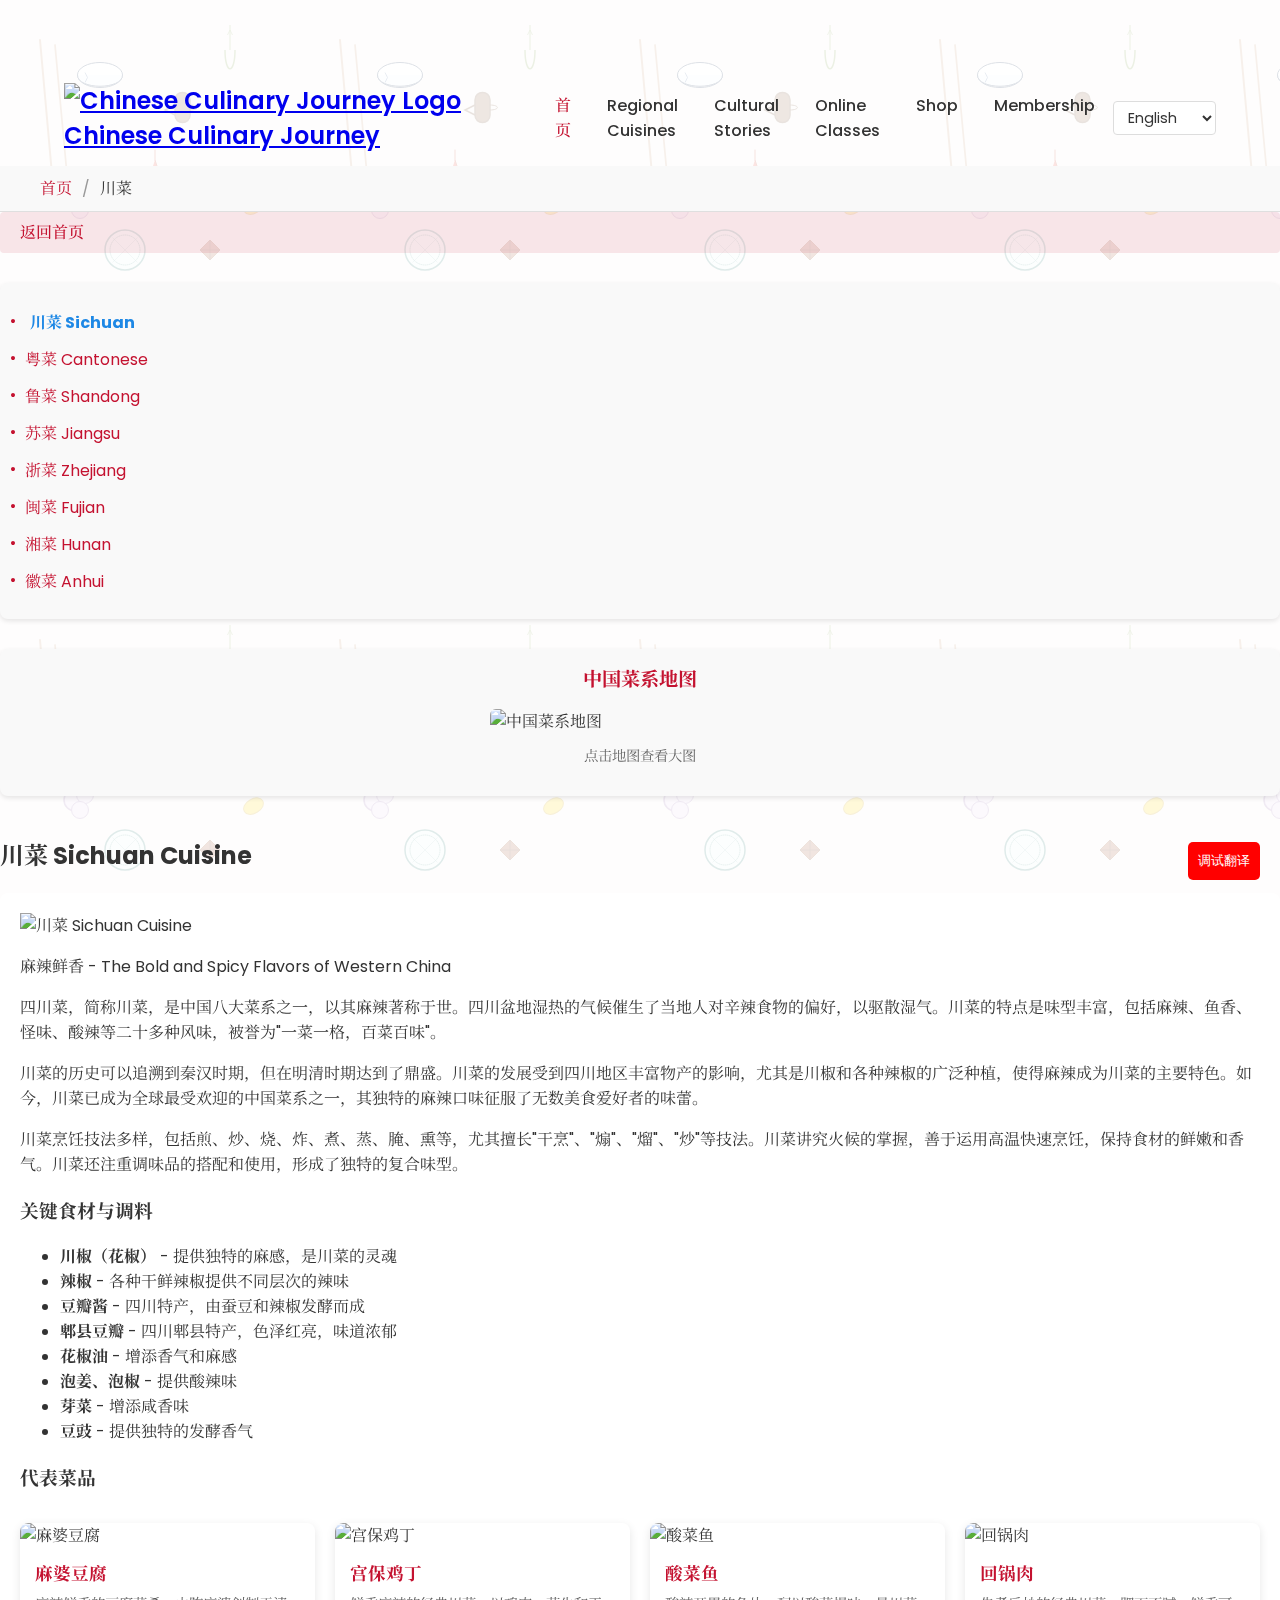
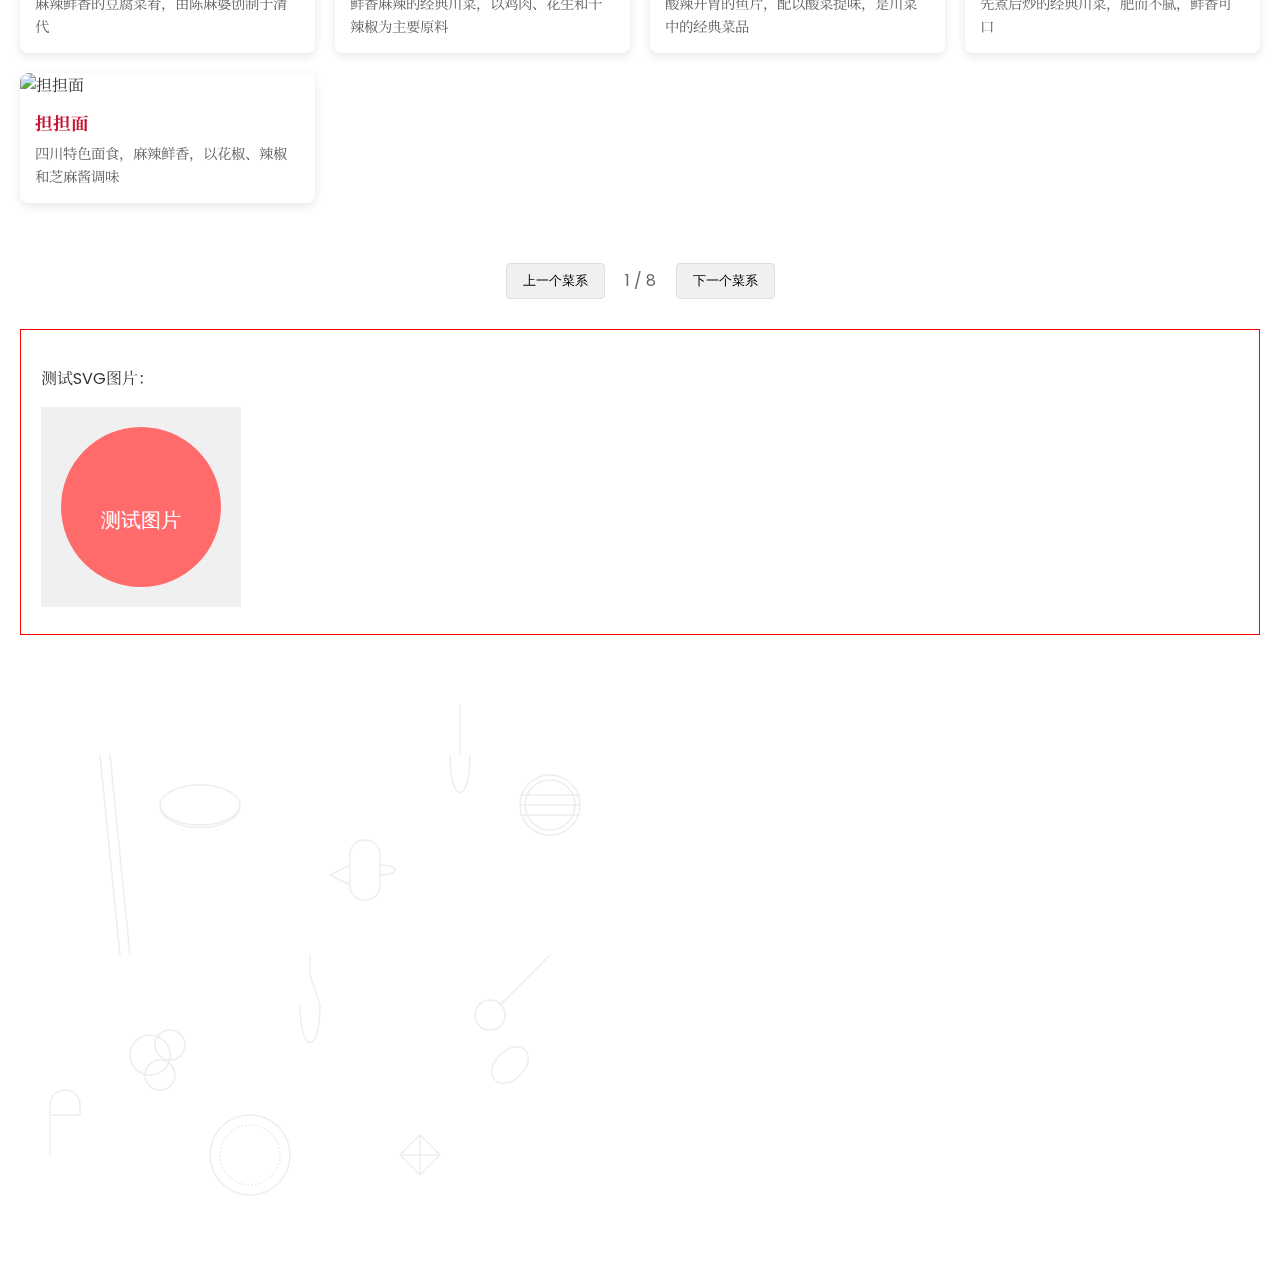
==== commit be479457: "1.2.1" ====
--- a/regional-cuisines.html
+++ b/regional-cuisines.html
@@ -809,9 +809,51 @@
         const languageSelector = document.querySelector('.language-selector select');
         if (!languageSelector) return;
         
-        // 定义翻译对象（可以从主页复制）
+        // 定义翻译对象
         const translations = {
-            // 复制index.html中的translations对象
+            'en': {
+                // 导航和通用元素
+                'footer_explore': 'Explore',
+                'footer_regional': 'Regional Cuisines',
+                'china_eight_cuisines': 'China\'s Eight Great Cuisines',
+                'cuisine_map': 'Chinese Cuisine Map',
+                'prev_cuisine': 'Previous Cuisine',
+                'next_cuisine': 'Next Cuisine',
+                
+                // 川菜菜品翻译
+                'dish_mapo_tofu': 'Mapo Tofu',
+                'desc_mapo_tofu': 'Spicy tofu dish created by Chen Mapo during the Qing Dynasty',
+                'dish_kung_pao': 'Kung Pao Chicken',
+                'desc_kung_pao': 'Classic Sichuan dish with chicken, peanuts and dried chili peppers',
+                'dish_sour_fish': 'Sour Cabbage Fish',
+                'desc_sour_fish': 'Tangy and spicy fish slices with pickled cabbage',
+                'dish_twice_pork': 'Twice-Cooked Pork',
+                'desc_twice_pork': 'Classic dish where pork is first boiled then stir-fried',
+                'dish_dandan': 'Dan Dan Noodles',
+                'desc_dandan': 'Sichuan specialty noodles with spicy sauce made with Sichuan pepper and chili oil'
+            },
+            'zh': {
+                // 导航和通用元素
+                'footer_explore': '探索',
+                'footer_regional': '区域菜系',
+                'china_eight_cuisines': '中国八大菜系',
+                'cuisine_map': '中国菜系地图',
+                'prev_cuisine': '上一个菜系',
+                'next_cuisine': '下一个菜系',
+                
+                // 川菜菜品翻译
+                'dish_mapo_tofu': '麻婆豆腐',
+                'desc_mapo_tofu': '麻辣鲜香的豆腐菜肴，由陈麻婆创制于清代',
+                'dish_kung_pao': '宫保鸡丁',
+                'desc_kung_pao': '鲜香麻辣的经典川菜，以鸡肉、花生和干辣椒为主要原料',
+                'dish_sour_fish': '酸菜鱼',
+                'desc_sour_fish': '酸辣开胃的鱼片，配以酸菜提味，是川菜中的经典菜品',
+                'dish_twice_pork': '回锅肉',
+                'desc_twice_pork': '先煮后炒的经典川菜，肥而不腻，鲜香可口',
+                'dish_dandan': '担担面',
+                'desc_dandan': '四川特色面食，麻辣鲜香，以花椒、辣椒和芝麻酱调味'
+            },
+            // 其他语言...
         };
         
         // 初始化i18n属性
@@ -867,16 +909,40 @@
         
         // 更新页面语言
         function updateLanguage(lang) {
+            console.log('切换语言到:', lang); // 添加调试信息
+            
             const elements = document.querySelectorAll('[data-i18n]');
+            console.log('找到需要翻译的元素:', elements.length); // 添加调试信息
+            
             elements.forEach(el => {
                 const key = el.getAttribute('data-i18n');
+                console.log('翻译元素:', el, '键:', key); // 添加调试信息
+                
                 if (translations[lang] && translations[lang][key]) {
                     el.textContent = translations[lang][key];
+                    console.log('翻译成功:', translations[lang][key]); // 添加调试信息
+                } else {
+                    console.warn('未找到翻译:', lang, key); // 添加调试信息
                 }
             });
             
             // 更新HTML lang属性
             document.documentElement.lang = lang;
+            
+            // 更新可翻译元素
+            updateTranslatableElements(lang);
+        }
+        
+        // 更新带有data-lang-xx属性的可翻译元素
+        function updateTranslatableElements(lang) {
+            const translatableElements = document.querySelectorAll('.translatable');
+            
+            translatableElements.forEach(element => {
+                const translatedText = element.getAttribute(`data-lang-${lang}`);
+                if (translatedText) {
+                    element.textContent = translatedText;
+                }
+            });
         }
         
         // 初始化i18n属性
@@ -885,15 +951,27 @@
         // 检查是否有保存的语言偏好
         const savedLanguage = localStorage.getItem('preferredLanguage');
         if (savedLanguage) {
+            console.log('使用保存的语言偏好:', savedLanguage); // 添加调试信息
             languageSelector.value = savedLanguage;
             updateLanguage(savedLanguage);
+        } else {
+            console.log('没有保存的语言偏好，使用默认语言'); // 添加调试信息
         }
         
         // 监听语言选择器变化
         languageSelector.addEventListener('change', function() {
-            updateLanguage(this.value);
-            localStorage.setItem('preferredLanguage', this.value);
+            const selectedLang = this.value;
+            console.log('语言选择器变化:', selectedLang); // 添加调试信息
+            updateLanguage(selectedLang);
+            localStorage.setItem('preferredLanguage', selectedLang);
         });
+        
+        // 手动触发一次语言更新，确保所有元素都被翻译
+        setTimeout(function() {
+            const currentLang = languageSelector.value;
+            console.log('页面加载完成，手动触发语言更新:', currentLang); // 添加调试信息
+            updateLanguage(currentLang);
+        }, 500);
     });
     </script>
     
@@ -1398,5 +1476,32 @@
       </defs>
       <rect width="100%" height="100%" fill="url(#cuisine-pattern)" opacity="0.07"/>
     </svg>
+
+    <!-- 添加到页面底部 -->
+    <div style="position: fixed; bottom: 20px; right: 20px; z-index: 1000;">
+        <button onclick="debugTranslations()" style="padding: 10px; background: #f00; color: white; border: none; border-radius: 5px;">
+            调试翻译
+        </button>
+    </div>
+
+    <script>
+    function debugTranslations() {
+        console.log('当前语言:', document.documentElement.lang);
+        console.log('语言选择器值:', document.querySelector('.language-selector select').value);
+        console.log('翻译对象:', translations);
+        
+        const elements = document.querySelectorAll('[data-i18n]');
+        console.log('需要翻译的元素数量:', elements.length);
+        
+        elements.forEach(el => {
+            const key = el.getAttribute('data-i18n');
+            console.log('元素:', el.tagName, '键:', key, '当前文本:', el.textContent);
+        });
+        
+        // 手动触发翻译
+        updateLanguage('en');
+        alert('调试信息已输出到控制台');
+    }
+    </script>
 </body>
 </html> 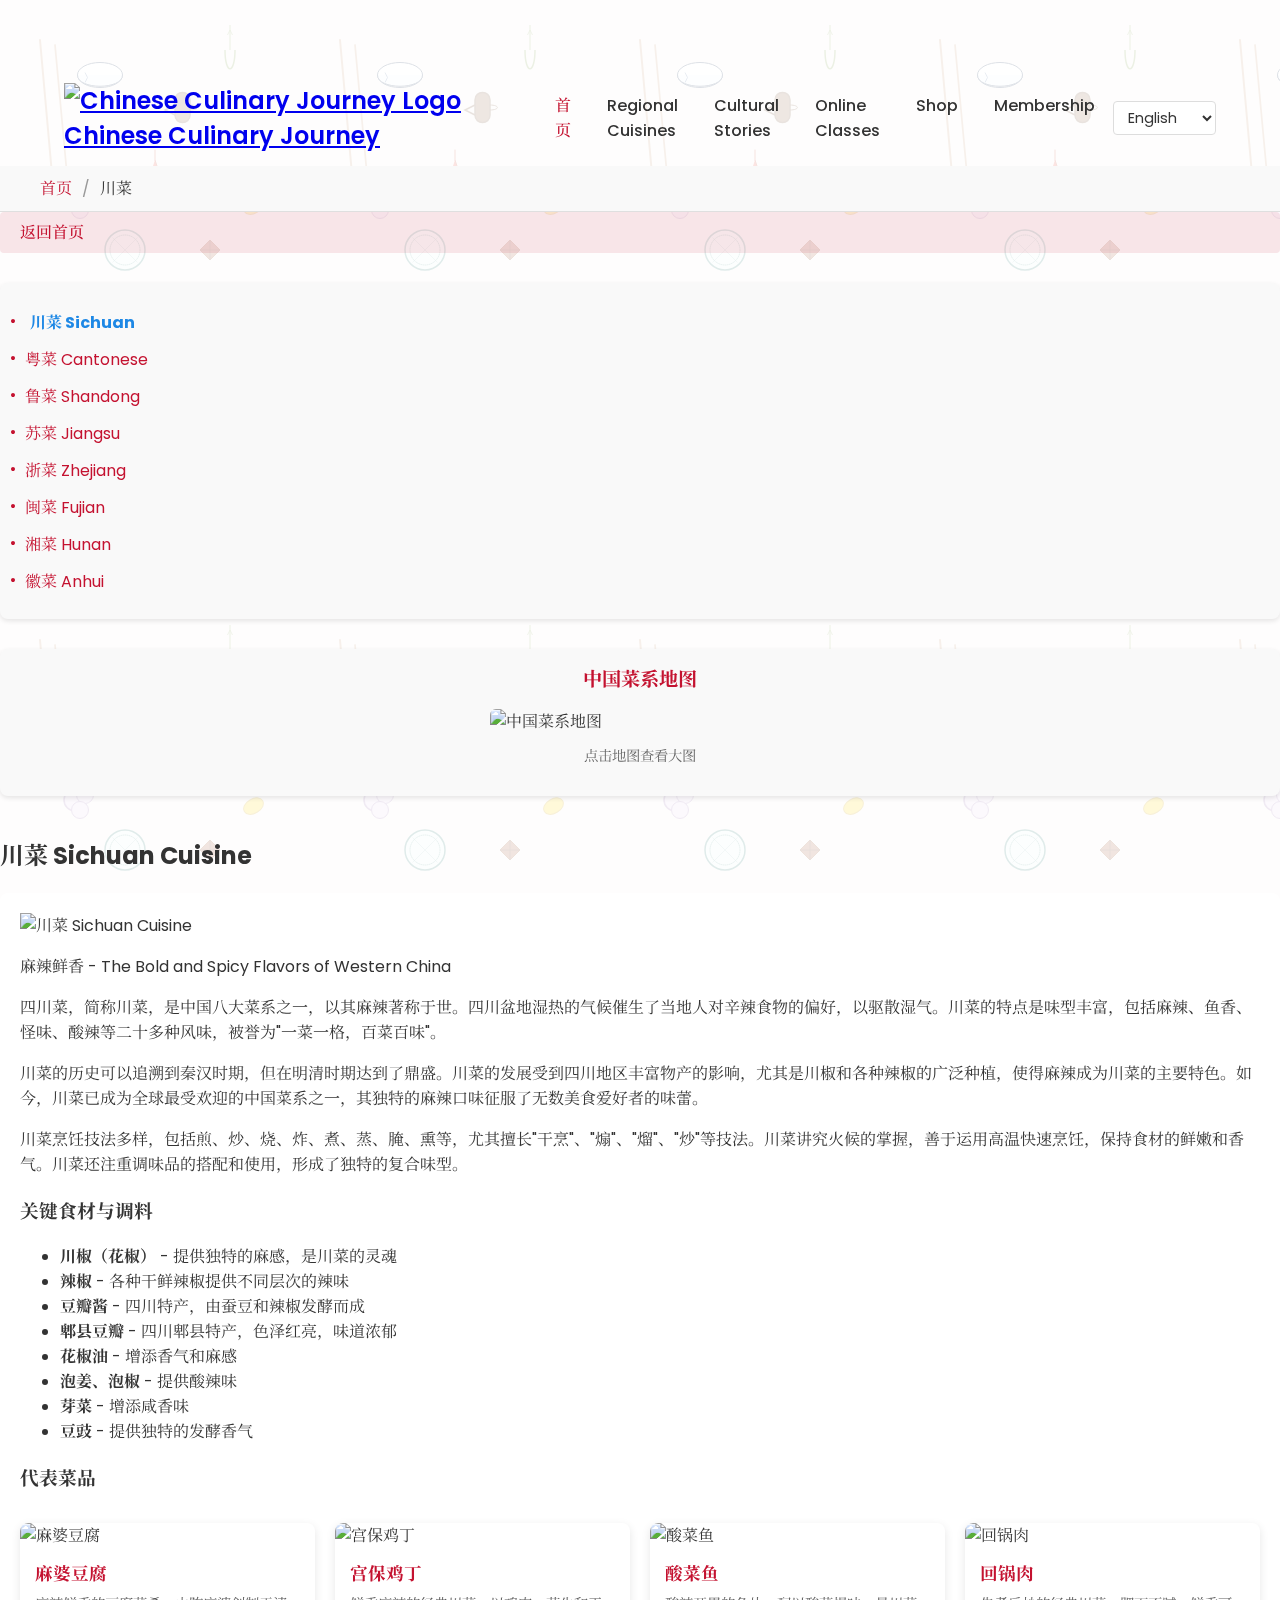
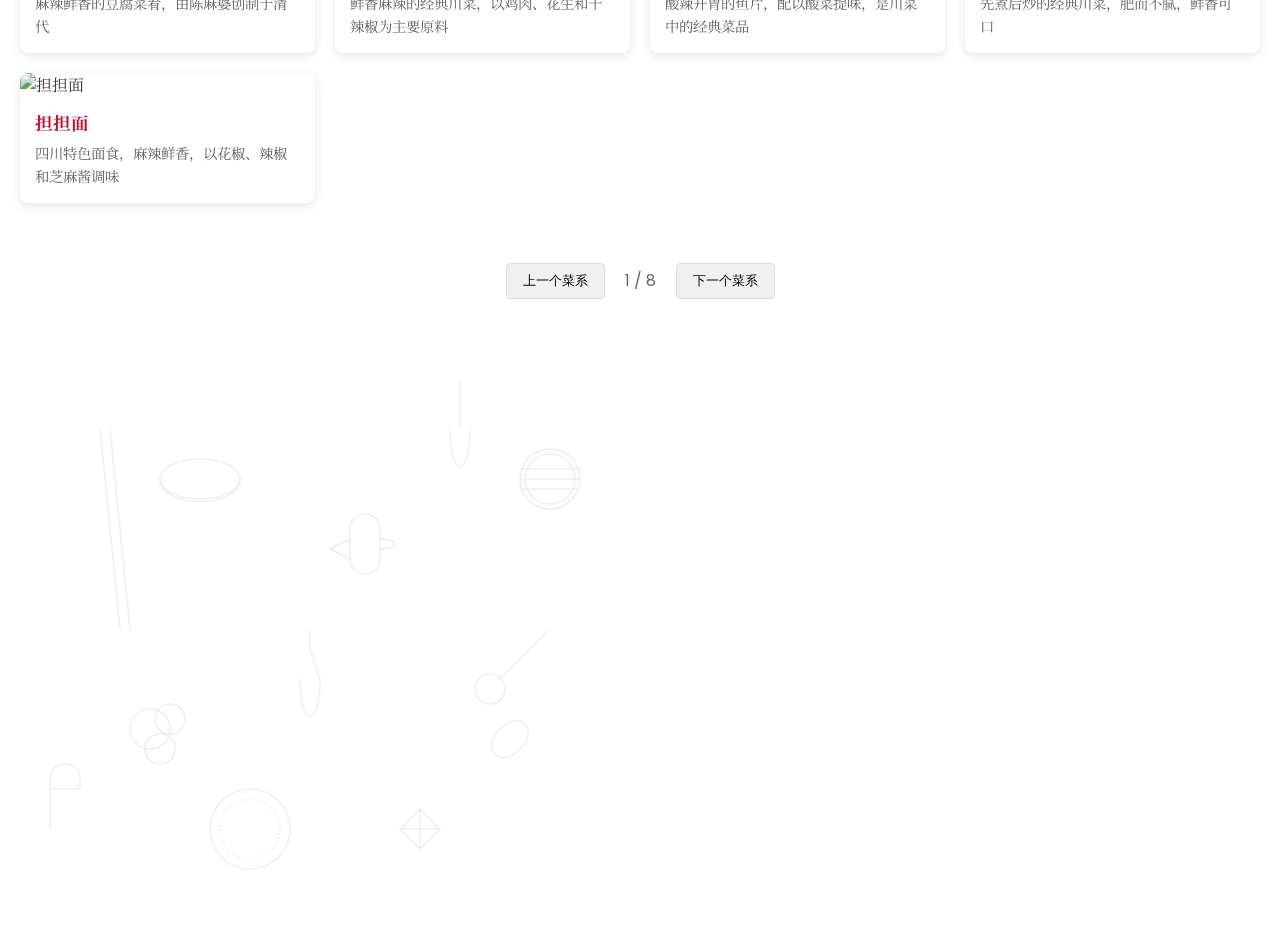
==== commit 61528863: "1。2.4" ====
--- a/regional-cuisines.html
+++ b/regional-cuisines.html
@@ -156,28 +156,28 @@
                         <div class="dish-cards">
                             <div class="dish-card">
                                 <img data-src="images/dishes/sichuan/mapo-tofu.png" alt="麻婆豆腐" class="lazy">
-                                <h4 data-i18n="dish_mapo_tofu">麻婆豆腐</h4>
-                                <p data-i18n="desc_mapo_tofu">麻辣鲜香的豆腐菜肴，由陈麻婆创制于清代</p>
+                                <h4 data-lang-zh="麻婆豆腐" data-lang-en="Mapo Tofu" class="translatable">麻婆豆腐</h4>
+                                <p data-lang-zh="麻辣鲜香的豆腐菜肴，由陈麻婆创制于清代" data-lang-en="Spicy tofu dish created by Chen Mapo during the Qing Dynasty" class="translatable">麻辣鲜香的豆腐菜肴，由陈麻婆创制于清代</p>
                             </div>
                             <div class="dish-card">
                                 <img data-src="images/dishes/sichuan/kung-pao-chicken.png" alt="宫保鸡丁" class="lazy">
-                                <h4 data-i18n="dish_kung_pao">宫保鸡丁</h4>
-                                <p data-i18n="desc_kung_pao">鲜香麻辣的经典川菜，以鸡肉、花生和干辣椒为主要原料</p>
+                                <h4 data-lang-zh="宫保鸡丁" data-lang-en="Kung Pao Chicken" class="translatable">宫保鸡丁</h4>
+                                <p data-lang-zh="鲜香麻辣的经典川菜，以鸡肉、花生和干辣椒为主要原料" data-lang-en="Classic Sichuan dish with chicken, peanuts and dried chili peppers" class="translatable">鲜香麻辣的经典川菜，以鸡肉、花生和干辣椒为主要原料</p>
                             </div>
                             <div class="dish-card">
                                 <img data-src="images/dishes/sichuan/sour-cabbage-fish.png" alt="酸菜鱼" class="lazy">
-                                <h4 data-i18n="dish_sour_fish">酸菜鱼</h4>
-                                <p data-i18n="desc_sour_fish">酸辣开胃的鱼片，配以酸菜提味，是川菜中的经典菜品</p>
+                                <h4 data-lang-zh="酸菜鱼" data-lang-en="Sour Cabbage Fish" class="translatable">酸菜鱼</h4>
+                                <p data-lang-zh="酸辣开胃的鱼片，配以酸菜提味，是川菜中的经典菜品" data-lang-en="Tangy and spicy fish slices with pickled cabbage" class="translatable">酸辣开胃的鱼片，配以酸菜提味，是川菜中的经典菜品</p>
                             </div>
                             <div class="dish-card">
                                 <img data-src="images/dishes/sichuan/twice-cooked-pork.png" alt="回锅肉" class="lazy">
-                                <h4 data-i18n="dish_twice_pork">回锅肉</h4>
-                                <p data-i18n="desc_twice_pork">先煮后炒的经典川菜，肥而不腻，鲜香可口</p>
+                                <h4 data-lang-zh="回锅肉" data-lang-en="Twice-Cooked Pork" class="translatable">回锅肉</h4>
+                                <p data-lang-zh="先煮后炒的经典川菜，肥而不腻，鲜香可口" data-lang-en="Classic dish where pork is first boiled then stir-fried" class="translatable">先煮后炒的经典川菜，肥而不腻，鲜香可口</p>
                             </div>
                             <div class="dish-card">
                                 <img data-src="images/dishes/sichuan/dan-dan-noodles.png" alt="担担面" class="lazy">
-                                <h4 data-i18n="dish_dandan">担担面</h4>
-                                <p data-i18n="desc_dandan">四川特色面食，麻辣鲜香，以花椒、辣椒和芝麻酱调味</p>
+                                <h4 data-lang-zh="担担面" data-lang-en="Dan Dan Noodles" class="translatable">担担面</h4>
+                                <p data-lang-zh="四川特色面食，麻辣鲜香，以花椒、辣椒和芝麻酱调味" data-lang-en="Sichuan specialty noodles with spicy sauce made with Sichuan pepper and chili oil" class="translatable">四川特色面食，麻辣鲜香，以花椒、辣椒和芝麻酱调味</p>
                             </div>
                         </div>
                     </div>
@@ -909,20 +909,13 @@
         
         // 更新页面语言
         function updateLanguage(lang) {
-            console.log('切换语言到:', lang); // 添加调试信息
-            
             const elements = document.querySelectorAll('[data-i18n]');
-            console.log('找到需要翻译的元素:', elements.length); // 添加调试信息
             
             elements.forEach(el => {
                 const key = el.getAttribute('data-i18n');
-                console.log('翻译元素:', el, '键:', key); // 添加调试信息
                 
                 if (translations[lang] && translations[lang][key]) {
                     el.textContent = translations[lang][key];
-                    console.log('翻译成功:', translations[lang][key]); // 添加调试信息
-                } else {
-                    console.warn('未找到翻译:', lang, key); // 添加调试信息
                 }
             });
             
@@ -951,17 +944,16 @@
         // 检查是否有保存的语言偏好
         const savedLanguage = localStorage.getItem('preferredLanguage');
         if (savedLanguage) {
-            console.log('使用保存的语言偏好:', savedLanguage); // 添加调试信息
             languageSelector.value = savedLanguage;
             updateLanguage(savedLanguage);
         } else {
-            console.log('没有保存的语言偏好，使用默认语言'); // 添加调试信息
+            languageSelector.value = 'zh';
+            updateLanguage('zh');
         }
         
         // 监听语言选择器变化
         languageSelector.addEventListener('change', function() {
             const selectedLang = this.value;
-            console.log('语言选择器变化:', selectedLang); // 添加调试信息
             updateLanguage(selectedLang);
             localStorage.setItem('preferredLanguage', selectedLang);
         });
@@ -969,20 +961,10 @@
         // 手动触发一次语言更新，确保所有元素都被翻译
         setTimeout(function() {
             const currentLang = languageSelector.value;
-            console.log('页面加载完成，手动触发语言更新:', currentLang); // 添加调试信息
             updateLanguage(currentLang);
         }, 500);
     });
     </script>
-    
-    <div style="margin: 20px; padding: 20px; border: 1px solid red;">
-        <p>测试SVG图片：</p>
-        <svg width="200" height="200" xmlns="http://www.w3.org/2000/svg">
-            <rect width="100%" height="100%" fill="#f0f0f0"/>
-            <circle cx="100" cy="100" r="80" fill="#ff6b6b"/>
-            <text x="100" y="120" font-family="Arial" font-size="20" text-anchor="middle" fill="white">测试图片</text>
-        </svg>
-    </div>
     
     <style>
         /* 添加动画效果 */
@@ -1476,32 +1458,5 @@
       </defs>
       <rect width="100%" height="100%" fill="url(#cuisine-pattern)" opacity="0.07"/>
     </svg>
-
-    <!-- 添加到页面底部 -->
-    <div style="position: fixed; bottom: 20px; right: 20px; z-index: 1000;">
-        <button onclick="debugTranslations()" style="padding: 10px; background: #f00; color: white; border: none; border-radius: 5px;">
-            调试翻译
-        </button>
-    </div>
-
-    <script>
-    function debugTranslations() {
-        console.log('当前语言:', document.documentElement.lang);
-        console.log('语言选择器值:', document.querySelector('.language-selector select').value);
-        console.log('翻译对象:', translations);
-        
-        const elements = document.querySelectorAll('[data-i18n]');
-        console.log('需要翻译的元素数量:', elements.length);
-        
-        elements.forEach(el => {
-            const key = el.getAttribute('data-i18n');
-            console.log('元素:', el.tagName, '键:', key, '当前文本:', el.textContent);
-        });
-        
-        // 手动触发翻译
-        updateLanguage('en');
-        alert('调试信息已输出到控制台');
-    }
-    </script>
 </body>
 </html> 